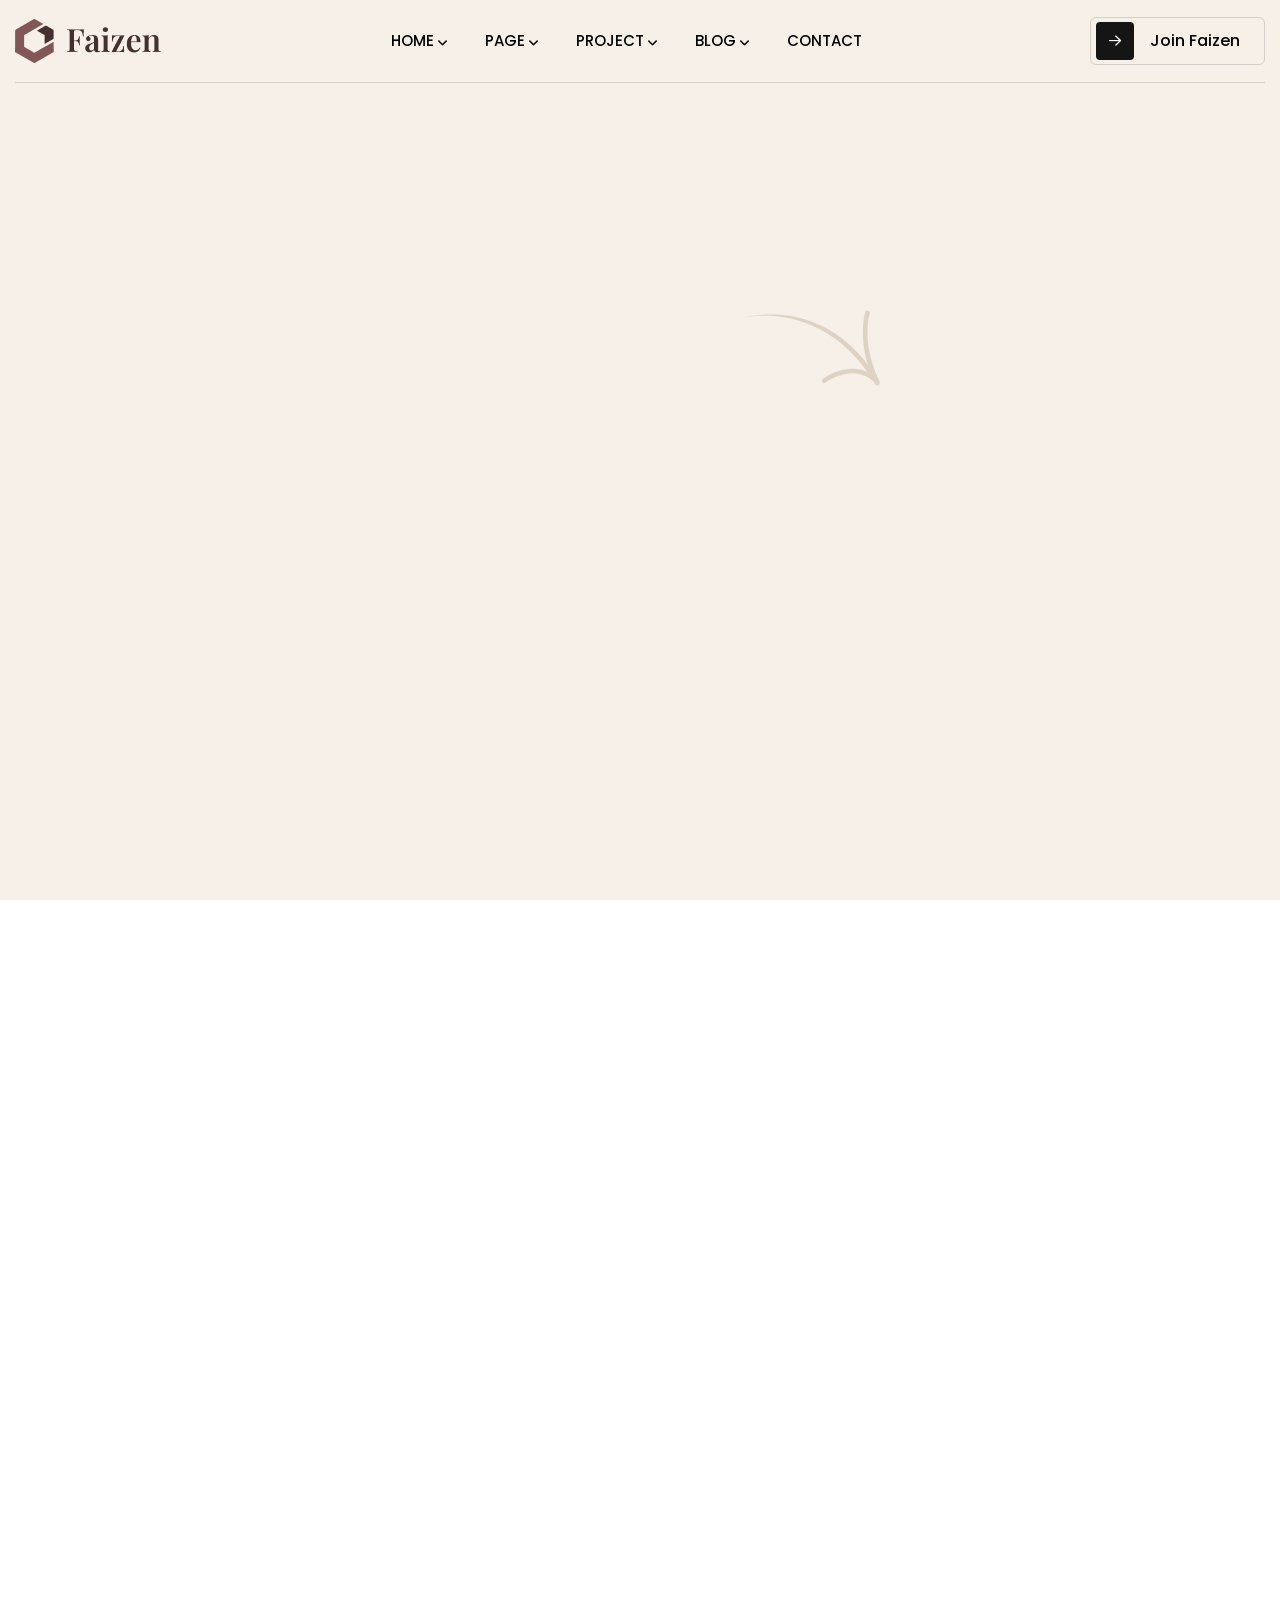
==== index.html @ df2a7b98 "test" ====
<!doctype html>
<html class="no-js" lang="zxx">

<head>
    <meta charset="utf-8">
    <meta http-equiv="x-ua-compatible" content="ie=edge">
    <title>Faizen - Digital Agency HTML Template.</title>
    <meta name="description" content="">
    <meta name="author" content="soukhinkhan">
    <meta name="viewport" content="width=device-width, initial-scale=1">
    <!-- Place favicon.ico in the root directory -->
    <link rel="shortcut icon" type="image/x-icon" href="assets/imgs/logo/favicon.png">
    <link rel="preconnect" href="https://fonts.googleapis.com">
    <link rel="preconnect" href="https://fonts.gstatic.com">
    <link href="https://fonts.googleapis.com/css2?family=Sofia&display=swap" rel="stylesheet">
    <!-- CSS here -->
    <link rel="stylesheet" href="assets/css/vendor/bootstrap.min.css">
    <link rel="stylesheet" href="assets/css/vendor/animate.min.css">
    <link rel="stylesheet" href="assets/css/vendor/odometer.min.css">
    <link rel="stylesheet" href="assets/css/plugins/swiper.min.css">
    <link rel="stylesheet" href="assets/css/vendor/magnific-popup.css">
    <link rel="stylesheet" href="assets/css/vendor/fontawesome-pro.css"> 
    <link rel="stylesheet" href="assets/css/vendor/spacing.css">
    <link rel="stylesheet" href="assets/css/vendor/custom-font.css">
    <link rel="stylesheet" href="assets/css/main.css">
</head>


<body>


<!-- preloader start -->
<div id="preloader">
    <div class="preloader-close">x</div>
    <div class="sk-three-bounce">
        <div class="sk-child sk-bounce1"></div>
        <div class="sk-child sk-bounce2"></div>
        <div class="sk-child sk-bounce3"></div>
    </div>
</div>
<!-- preloader start -->

<!-- Backtotop start -->
<div class="backtotop-wrap cursor-pointer">
    <svg class="backtotop-circle svg-content" width="100%" height="100%" viewBox="-1 -1 102 102">
        <path d="M50,1 a49,49 0 0,1 0,98 a49,49 0 0,1 0,-98" />
    </svg>
</div>
<!-- Backtotop end -->

<!-- Offcanvas area start -->
<div class="fix">
    <div class="offcanvas__area">
        <div class="offcanvas__wrapper">
            <div class="offcanvas__content">
                <div class="offcanvas__top d-flex justify-content-between align-items-center">
                    <div class="offcanvas__logo">
                        <a href="index.html">
                            <img src="assets/imgs/logo/logo-2.png" alt="logo not found">
                        </a>
                    </div>
                    <div class="offcanvas__close">
                        <button class="offcanvas-close-icon animation--flip">
                                <span class="offcanvas-m-lines">
                              <span class="offcanvas-m-line line--1"></span><span class="offcanvas-m-line line--2"></span><span class="offcanvas-m-line line--3"></span>
                                </span>
                        </button>
                    </div>
                </div>
                <div class="mobile-menu fix"></div>
                <div class="offcanvas__social">
                    <h3 class="offcanvas__title mb-20">Subscribe & Follow</h3>
                    <ul>
                        <li><a href="https://www.facebook.com/"><i class="fab fa-facebook-f"></i></a></li>
                        <li><a href="https://pinterest.com/"><i class="fa-brands fa-pinterest-p"></i></a></li>
                        <li><a href="https://youtube.com/"><i class="fab fa-youtube"></i></a></li>
                        <li><a href="https://linkedin.com/"><i class="fab fa-linkedin"></i></a></li>
                    </ul>
                </div>
            </div>
        </div>
    </div>
</div>
<div class="offcanvas__overlay"></div>
<div class="offcanvas__overlay-white"></div>
<!-- Offcanvas area start -->

<!-- Header area start -->
<header>
    <div id="header-sticky" class="header header-2">
        <div class="container">
            <div class="mega__menu-wrapper p-relative">
                <div class="header__main header2__main">
                    <div class="header__left">
                        <div class="header-1__logo">
                            <a href="index.html">
                                <div class="logo">
                                    <img src="assets/imgs/logo/logo.png" alt="logo not found">
                                </div>
                            </a>
                        </div>
                    </div>
                    <div class="header__middle header-2__middle">
                        <div class="mean__menu-wrapper d-none d-xl-block">
                            <div class="main-menu main-menu-2">
                                <nav id="mobile-menu">
                                    <ul>
                                        <li class="has-dropdown active">
                                            <a href="javascript:void(0)">Home</a>
                                            <ul class="submenu">
                                                <li class="active"><a href="index.html">Creative Agency</a></li>
                                                <li><a href="index-2.html">Branding</a></li>
                                            </ul>
                                        </li>
                                        <li class="has-dropdown">
                                            <a href="javascript:void(0)">Page</a>
                                            <ul class="submenu">
                                                <li><a href="about-us.html">About us</a></li>
                                                <li><a href="team.html">team</a></li>
                                                <li><a href="team-details.html">team-details</a></li>
                                                <li><a href="service.html">Service</a></li>
                                                <li><a href="service-details.html">Service Details</a></li>
                                                <li><a href="faq.html">faq</a></li>
                                                <li><a href="career.html">career</a></li>
                                                <li><a href="career-details.html">career details</a></li>
                                                <li><a href="404.html">404 Page</a></li>
                                            </ul>
                                        </li>
                                        <li class="has-dropdown">
                                            <a href="javascript:void(0)">project</a>
                                            <ul class="submenu">
                                                <li><a href="project.html">project</a></li>
                                                <li><a href="project-details.html">project details</a></li>
                                            </ul>
                                        </li>
                                        <li class="has-dropdown">
                                            <a href="javascript:void(0)">blog</a>
                                            <ul class="submenu">
                                                <li><a href="blog.html">blog grid</a></li>
                                                <li><a href="blog-list.html">blog list</a></li>
                                                <li><a href="blog-details.html">blog details</a></li>
                                            </ul>
                                        </li>
                                        <li>
                                            <a href="contact.html">Contact</a>
                                        </li>
                                    </ul>
                                </nav>
                            </div>
                        </div>
                    </div>
                    <div class="header__right header2__right">
                        <div class="header__action d-flex align-items-center">
                            <div class="header__btn-wrap d-none d-sm-inline-flex">
                                <a href="contact.html" class="title-btn rr-btn btn-transparent"><span><i class="fa-regular fa-arrow-right"></i></span>Join Faizen</a>
                            </div>
                            <div class="header__hamburger ml-20 d-xl-none">
                                <div class="sidebar__toggle">
                                    <button class="bar-icon">
                                        <span></span>
                                        <span></span>
                                        <span></span>
                                    </button>
                                </div>
                            </div>
                        </div>
                    </div>
                </div>
            </div>
        </div>
    </div>
</header>

<div id="popup-search-box">
    <div class="box-inner-wrap d-flex align-items-center">
        <form id="form" action="#" method="get" role="search">
            <input id="popup-search" type="text" name="s" placeholder="Type keywords here...">
        </form>
        <div class="search-close"><i class="fa-sharp fa-regular fa-xmark"></i></div>
    </div>
</div>
<!-- Header area end -->

<!-- Body main wrapper start -->
 <div id="smooth-wrapper">
    <div id="smooth-content">
        <main>
            
            <!-- Banner area start -->
            <section class="banner__area body-bg p-relative overflow-hidden z-1">
                <div class="banner__line-shape">
                    <div class="project-section__border__shape"></div>
                    <div class="project-section__border__shape"></div>
                    <div class="project-section__border__shape"></div>
                    <div class="project-section__border__shape"></div>
                </div>
                <div class="container custom-container">
                    <div class="row">
                        <div class="col-12">
                            <div class="banner__content">
                                <h1 class="rr-title-animation">Creative <span class="arrow"><img src="assets/imgs/shapes/hero-1-top-arrow.png" alt="arrow"> <br> </span> 
                                    <span class="video">
                                        <a class="video-popup">
                                            <video class="title-video" data-delay="1.9" data-offset="100" data-direction="right" loop="" muted="" autoplay="" playsinline="">
                                                <source src="assets/imgs/video/1115035_Broadcast_Man_1280x720.mp4" type="video/mp4">
                                            </video>
                                        </a>
                                    </span>
                                    <span class="solutions rr-title-animation">Solutions for</span> <span class="brand rr-title-animation">Modern Brands.</span></h1>
                            </div>
                        </div>
                    </div>
                </div>
            </section>

            <section class="experience__area experience-section body-bg">
                <div class="container">
                    <div class="row align-items-center experience__border">
                        <div class="col-xl-4 col-lg-4">
                            <div class="experience__big__text hero">
                                <h4>24+</h4>
                                <span class="_split_text">Experience</span>
                                <div class="experience__author">
                                    <div class="experience__author__thumb">
                                        <img src="assets/imgs/images/author-01.jpg" alt="image not found" class="image-1">
                                        <img src="assets/imgs/images/author-02.jpg" alt="image not found" class="image-2">
                                        <img src="assets/imgs/images/author-03.jpg" alt="image not found" class="image-3">
                                        <img src="assets/imgs/images/author-04.jpg" alt="image not found" class="image-4">
                                    </div>
                                    <div class="experience__author__text">
                                        <span class="rr_title_anim">Business-Focused Social
                                        Media Techniques.</span>
                                    </div>
                                </div>
                            </div>
                        </div>
                        <div class="col-xl-8 col-lg-8">
                            <div class="experience__wrapper">
                                <div class="experience__item">
                                    <h3 class="experience-title">{UI/UX Design}</h3>
                                    <div class="experience-thumb return">
                                        <img src="assets/imgs/images/experience-thumb-01.jpg" alt="image not found">
                                    </div>
                                </div>
                                <div class="experience__item">
                                    <h3 class="experience-title">{Branding}</h3>
                                    <div class="experience-thumb return">
                                        <img src="assets/imgs/images/experience-thumb-02.jpg" alt="image not found">
                                    </div>
                                </div>
                                <div class="experience__item">
                                    <h3 class="experience-title">{Development}</h3>
                                    <div class="experience-thumb return">
                                        <img src="assets/imgs/images/experience-thumb-03.jpg" alt="image not found">
                                    </div>
                                </div>
                            </div>
                        </div>
                    </div>
                </div>
            </section>

            <section class="heading-slide body-bg section-space-top-140 heading-section-pb-160">
                <div class="swiper heading-slide__active">
                    <div class="swiper-wrapper">
                        <div class="swiper-slide">
                            <h2 class="heading-slide__title">Brand Guideline <img src="assets/imgs/icon/heading-slide-icon.png" alt="icon"></h2>
                        </div>
                        <div class="swiper-slide">
                            <h2 class="heading-slide__title">Marketing Studio <img src="assets/imgs/icon/heading-slide-icon.png" alt="icon"></h2>
                        </div>
                    </div>
                </div>
            </section>

            <section class="about-section__area about-section section-space-bottom-160 body-bg overflow-hidden">
                <div class="container">
                    <div class="section__title-wrapper-4 hero">
                        <h2 class="section__title _split_text">
                            Connecting <br> <img src="assets/imgs/images/title-thumb-01.jpg" alt="image not found"> <span>Brands to</span> <br> <span class="section__subtitle">Their Customers.</span>
                        </h2>
                        <p class="section__title__dec rr_title_anim">Orci natoque penatibus magnis dis parturient <br> montes, nascetu mus ornare augue massa lacinia <br>
                        magna commodo Cras ultricies nulla a enim <br> laoreet egestas.</p>
                    </div>
                    <div class="row">
                        <div class="col-md-6">
                            
                            <div class="about-section__left">
                                <div class="clients__author img_anim_reveal">
                                    <div class="clients__author__thumb">
                                        <img src="assets/imgs/images/author-01.jpg" alt="image not found" class="image-1">
                                        <img src="assets/imgs/images/author-02.jpg" alt="image not found" class="image-2">
                                        <img src="assets/imgs/images/author-03.jpg" alt="image not found" class="image-3">
                                        <img src="assets/imgs/images/author-04.jpg" alt="image not found" class="image-4">
                                    </div>
                                    <div class="clients__author__text">
                                        <span>More Then 34K <br>
                                        Clients Reviews.</span>
                                    </div>
                                </div>
                                <div class="about-section__left__wrapper">
                                    <div class="about-section__thumb text-end img_anim_reveal">
                                        <img src="assets/imgs/images/about-thumb-02.jpg" alt="image not found">
                                    </div>
                                    <div class="about-section__thumb img_anim_reveal">
                                        <img class="image-2" src="assets/imgs/images/about-thumb-03.jpg" alt="image not found">
                                    </div>
                                </div>

                            </div>
                        </div>
                        <div class="col-md-6">
                            <div class="about-section__right">
                                <div class="about-section__right__wrapper p-relative">
                                    <div class="about-section__thumb img_anim_reveal-2">
                                        <img class="image-1" src="assets/imgs/images/about-thumb-01.jpg" alt="image not found">
                                    </div>
                                    <div class="about-section__right__content img_anim_reveal-2">
                                        <div class="about-section__right__icon">
                                            <img src="assets/imgs/icon/about-icon.png" alt="icon">
                                        </div>
                                        <p class="about-section__right__dec">Orci natoque penatibus magnis parturien montes nascetu ornare augue ex
                                        lacinia magna commodo.</p>
                                        <div class="about-section__right__count">
                                            <h4><span class="odometer" data-count="54">0</span>+</h4>
                                            <h5>Projects completed</h5>
                                        </div>
                                    </div>
                                </div>
                            </div>
                        </div>
                    </div>
                </div>
            </section>

            <div class="brand-section__area brand-section body-bg">
                <div class="container">
                    <div class="swiper sk-logo-slide__active">
                        <div class="swiper-wrapper">
                            <div class="swiper-slide">
                                <div class="brand-section__logo">
                                    <svg width="120" height="58" viewBox="0 0 120 58" fill="none" xmlns="http://www.w3.org/2000/svg">
                                        <g opacity="0.5">
                                        <g style="mix-blend-mode:multiply">
                                        <path d="M57.8691 28.9345C57.8691 44.9143 44.9143 57.8691 28.9345 57.8691C12.9548 57.8691 0 44.9143 0 28.9345C0 12.9548 12.9548 0 28.9345 0C44.9143 0 57.8691 12.9548 57.8691 28.9345Z" fill="#453030"/>
                                        </g>
                                        <g style="mix-blend-mode:multiply">
                                        <path d="M91.0656 28.9345C91.0656 44.9143 78.1108 57.8691 62.1311 57.8691C46.1513 57.8691 33.1965 44.9143 33.1965 28.9345C33.1965 12.9548 46.1513 0 62.1311 0C78.1108 0 91.0656 12.9548 91.0656 28.9345Z" fill="#453030"/>
                                        </g>
                                        <g style="mix-blend-mode:multiply">
                                        <path d="M120 28.9345C120 44.9143 107.045 57.8691 91.0655 57.8691C75.0858 57.8691 62.131 44.9143 62.131 28.9345C62.131 12.9548 75.0858 0 91.0655 0C107.045 0 120 12.9548 120 28.9345Z" fill="#453030"/>
                                        </g>
                                        </g>
                                    </svg>
                                </div>
                            </div>
                            <div class="swiper-slide">
                                <div class="brand-section__logo">
                                    <svg width="80" height="77" viewBox="0 0 80 77" fill="none" xmlns="http://www.w3.org/2000/svg">
                                        <g opacity="0.5">
                                        <path d="M69.5779 50.9662C69.5779 61.476 61.0535 70.0004 50.5437 70.0004C46.4497 70.0004 42.6675 68.7123 39.5662 66.5053C41.7568 64.9711 43.6602 62.9364 45.0878 60.4669L52.7178 47.1512C53.9157 45.0673 53.1937 42.4172 51.1262 41.2194C50.3304 40.76 49.8053 40.6041 48.7387 40.6041H35.1604C34.422 40.6041 33.7329 40.4236 33.134 40.1118C32.7483 39.8985 32.3956 39.636 32.092 39.3324C31.3126 38.553 30.8203 37.4618 30.8203 36.264C30.8203 33.8765 32.7648 31.9238 35.1604 31.9238H50.5437C53.3906 31.9238 56.0898 32.5556 58.5101 33.6878C65.0572 36.6906 69.5779 43.2951 69.5779 50.958V50.9662Z" fill="#453030" stroke="#F6F0E9" stroke-width="3.74" stroke-miterlimit="10"/>
                                        <path d="M19.08 67.4808C9.95674 62.2546 6.78985 50.629 12.016 41.5057C14.0507 37.9532 17.0453 35.3114 20.4994 33.7197C20.7373 36.3862 21.566 39.0444 23.0017 41.5057L30.7713 54.7476C31.9855 56.8233 34.6438 57.5125 36.7113 56.3064C37.5071 55.8388 37.9009 55.4614 38.426 54.5343C38.5573 54.3045 45.17 42.7446 45.17 42.7446C45.5392 42.1046 46.0397 41.5959 46.5976 41.2349C46.975 41.0052 47.377 40.8329 47.7954 40.7181C48.862 40.4309 50.0516 40.5458 51.0854 41.1365C53.1611 42.3261 53.8831 44.9762 52.6934 47.0519L45.0469 60.4086C43.6276 62.8863 41.7488 64.9128 39.5582 66.447C33.7003 70.6313 25.7256 71.2794 19.0718 67.4726L19.08 67.4808Z" fill="#453030" stroke="#F6F0E9" stroke-width="3.74" stroke-miterlimit="10"/>
                                        <path d="M30.1066 15.3179C39.2299 10.0917 50.8555 13.2504 56.0899 22.3737C58.1246 25.9262 58.8876 29.8479 58.5102 33.6301C56.0899 32.4897 53.3743 31.858 50.5274 31.8416H35.1769C32.7731 31.8416 30.8286 33.786 30.8204 36.1735C30.8204 37.0924 30.9435 37.6256 31.4768 38.5527C31.608 38.7825 38.229 50.3342 38.229 50.3342C38.5982 50.9742 38.7787 51.6634 38.8115 52.3361C38.8115 52.7792 38.7623 53.214 38.6474 53.6324C38.3602 54.699 37.6547 55.6671 36.6209 56.2578C34.5452 57.4475 31.887 56.7255 30.6973 54.6498L23.0509 41.3012C21.6315 38.8317 20.8357 36.1735 20.6141 33.507C19.966 26.3364 23.4529 19.1247 30.0984 15.3179H30.1066Z" fill="#453030" stroke="#F6F0E9" stroke-width="3.74" stroke-miterlimit="10"/>
                                        <path d="M43.9808 4.91443C43.9808 7.35394 42.0059 9.32886 39.5664 9.32886C37.1269 9.32886 35.152 7.35394 35.152 4.91443C35.152 2.47492 37.1269 0.5 39.5664 0.5C42.0059 0.5 43.9808 2.47492 43.9808 4.91443Z" fill="#453030" stroke="#F6F0E9"/>
                                        <path d="M2.70821 59.3313C4.81519 58.1162 7.5127 58.8378 8.73653 60.9463C9.95847 63.0516 9.2312 65.7494 7.12121 66.9741C5.01593 68.196 2.31813 67.4688 1.09345 65.3588C-0.128386 63.2537 0.598653 60.5562 2.70821 59.3313Z" fill="#453030" stroke="#F6F0E9"/>
                                        <path d="M71.9361 66.974C69.8202 65.7576 69.0915 63.0683 70.3072 60.9537C71.5237 58.8378 74.2129 58.1091 76.3275 59.3248C78.4434 60.5412 79.1722 63.2305 77.9564 65.3451C76.74 67.461 74.0508 68.1898 71.9361 66.974Z" fill="#453030" stroke="#F6F0E9"/>
                                        </g>
                                    </svg>                                        
                                </div>
                            </div>
                            <div class="swiper-slide">
                                <div class="brand-section__logo">
                                    <svg width="70" height="70" viewBox="0 0 70 70" fill="none" xmlns="http://www.w3.org/2000/svg">
                                        <g opacity="0.5">
                                        <path d="M12.457 35.0005C12.457 47.4498 22.5492 57.542 34.9985 57.542C46.6796 57.542 56.2841 48.6586 57.4246 37.279H47.0939C46.0215 42.9819 41.0056 47.3056 34.9985 47.3056C28.2127 47.3056 22.6934 41.7862 22.6934 35.0005C22.6934 28.2147 28.2127 22.698 34.9985 22.698C37.7857 22.698 40.3579 23.6314 42.4241 25.1967L48.6068 17.0318C44.8258 14.1633 40.1115 12.459 35.0011 12.459C22.5518 12.459 12.4597 22.5511 12.4597 35.0005H12.457Z" fill="#453030"/>
                                        <path d="M57.4248 32.7202H47.0941C46.7427 30.8533 45.964 29.1359 44.8706 27.6649L41.2155 30.3787C42.1778 31.6687 42.7468 33.2682 42.7468 34.9961C42.7468 39.27 39.27 42.7468 34.9961 42.7468C30.7222 42.7468 27.2454 39.2726 27.2454 34.9961C27.2454 30.7196 30.7222 27.2506 34.9961 27.2506C36.7502 27.2506 38.3706 27.838 39.6711 28.8238L34.9961 34.9987L56.5255 13.4693L59.7505 10.2442C53.3082 3.80455 44.4668 0 34.9987 0C15.7006 0 0 15.7006 0 34.9987C0 54.2967 15.7006 70 34.9987 70C54.2967 70 68.7467 55.5186 69.9266 37.2772H69.9974V32.7202H57.4248ZM34.9987 65.4429C18.2125 65.4429 4.55707 51.7875 4.55707 34.9987C4.55707 18.2099 18.2125 4.55707 34.9987 4.55707C41.7818 4.55707 48.1953 6.80413 53.379 10.7293L48.607 17.0326L42.4242 25.1976C40.3581 23.6296 37.7859 22.6988 34.9987 22.6988C28.2129 22.6988 22.6936 28.2182 22.6936 35.0013C22.6936 41.7845 28.2129 47.3064 34.9987 47.3064C41.0057 47.3064 46.0217 42.9801 47.0941 37.2798H65.359C64.1896 53.0067 51.0192 65.4456 34.9987 65.4456V65.4429Z" fill="#453030"/>
                                        <path d="M57.4771 18.3018L44.873 27.6676C45.9664 29.1359 46.7452 30.8534 47.0965 32.7229H57.4273C57.0838 29.3116 55.9799 26.1232 54.2861 23.3334L57.4771 18.3044V18.3018Z" fill="#453030"/>
                                        </g>
                                    </svg>                                                                               
                                </div>
                            </div>
                            <div class="swiper-slide">
                                <div class="brand-section__logo">
                                    <svg width="73" height="80" viewBox="0 0 73 80" fill="none" xmlns="http://www.w3.org/2000/svg">
                                        <g opacity="0.5">
                                        <path d="M36.2006 5.08704C37.4722 5.08704 38.503 3.94827 38.503 2.54352C38.503 1.13877 37.4722 0 36.2006 0C34.929 0 33.8982 1.13877 33.8982 2.54352C33.8982 3.94827 34.929 5.08704 36.2006 5.08704Z" fill="#453030"/>
                                        <path d="M38.1997 35.174C38.1997 35.174 38.1686 23.7398 38.1997 19.1973C38.2231 15.9615 38.3631 7.1875 45.667 7.1875C51.3607 7.1875 52.0374 11.0922 52.0374 12.6946C52.0374 14.6314 51.0807 18.0772 45.9003 19.0028C39.561 20.1307 39.1565 25.9411 38.192 35.174H38.1997Z" fill="#453030"/>
                                        <path d="M34.1861 35.174C34.1861 35.174 34.2172 23.7398 34.1861 19.1973C34.1627 15.9615 34.0227 7.1875 26.7189 7.1875C21.0251 7.1875 20.3484 11.0922 20.3484 12.6946C20.3484 14.6314 21.3051 18.0772 26.4855 19.0028C32.8249 20.1307 33.2293 25.9411 34.1939 35.174H34.1861Z" fill="#453030"/>
                                        <path d="M36.185 80.0004C37.4565 80.0004 38.4873 78.8616 38.4873 77.4569C38.4873 76.0521 37.4565 74.9133 36.185 74.9133C34.9134 74.9133 33.8826 76.0521 33.8826 77.4569C33.8826 78.8616 34.9134 80.0004 36.185 80.0004Z" fill="#453030"/>
                                        <path d="M34.1862 44.8274C34.1862 44.8274 34.2173 56.2616 34.1862 60.8041C34.1629 64.0399 34.0228 72.8139 26.719 72.8139C21.0252 72.8139 20.3485 68.9092 20.3485 67.3068C20.3485 65.37 21.3052 61.9242 26.4856 60.9986C32.825 59.8707 33.2295 54.0603 34.194 44.8274H34.1862Z" fill="#453030"/>
                                        <path d="M38.1997 44.8274C38.1997 44.8274 38.1686 56.2616 38.1997 60.8041C38.2231 64.0399 38.3631 72.8139 45.667 72.8139C51.3607 72.8139 52.0374 68.9092 52.0374 67.3068C52.0374 65.37 51.0807 61.9242 45.9003 60.9986C39.561 59.8707 39.1565 54.0603 38.192 44.8274H38.1997Z" fill="#453030"/>
                                        <path d="M2.30239 37.4456C3.57026 37.4456 4.60478 38.5812 4.60478 39.9891C4.60478 41.397 3.57804 42.5326 2.30239 42.5326C1.02674 42.5326 0 41.397 0 39.9891C0 38.5812 1.02674 37.4456 2.30239 37.4456Z" fill="#453030"/>
                                        <path d="M31.8291 37.7795C31.8291 37.7795 21.4839 37.8184 17.377 37.7795C14.4445 37.7562 6.51062 37.6006 6.51062 29.5267C6.51062 23.234 10.042 22.4873 11.4888 22.4873C13.2389 22.4873 16.3658 23.5374 17.1981 29.27C18.217 36.2705 23.4752 36.7217 31.8291 37.7873V37.7795Z" fill="#453030"/>
                                        <path d="M31.8291 42.2136C31.8291 42.2136 21.4839 42.1747 17.377 42.2136C14.4445 42.2369 6.51062 42.3925 6.51062 50.4664C6.51062 56.7591 10.042 57.5058 11.4888 57.5058C13.2389 57.5058 16.3658 56.4557 17.1981 50.7231C18.217 43.7226 23.4752 43.2714 31.8291 42.2058V42.2136Z" fill="#453030"/>
                                        <path d="M70.0832 42.548C68.8153 42.548 67.7808 41.4123 67.7808 40.0045C67.7808 38.5966 68.8075 37.4609 70.0832 37.4609C71.3588 37.4609 72.3855 38.5966 72.3855 40.0045C72.3855 41.4123 71.3588 42.548 70.0832 42.548Z" fill="#453030"/>
                                        <path d="M40.564 42.2136C40.564 42.2136 50.9092 42.1747 55.0161 42.2136C57.9486 42.2369 65.8825 42.3925 65.8825 50.4664C65.8825 56.7591 62.3511 57.5058 60.9044 57.5058C59.1542 57.5058 56.0273 56.4557 55.195 50.7231C54.1761 43.7226 48.9179 43.2714 40.564 42.2058V42.2136Z" fill="#453030"/>
                                        <path d="M40.564 37.7795C40.564 37.7795 50.9092 37.8184 55.0161 37.7795C57.9486 37.7562 65.8825 37.6006 65.8825 29.5267C65.8825 23.234 62.3511 22.4873 60.9044 22.4873C59.1542 22.4873 56.0273 23.5374 55.195 29.27C54.1761 36.2705 48.9179 36.7217 40.564 37.7873V37.7795Z" fill="#453030"/>
                                        </g>
                                    </svg>                                         
                                </div>
                            </div>
                            <div class="swiper-slide">
                                <div class="brand-section__logo">
                                    <svg width="87" height="60" viewBox="0 0 87 60" fill="none" xmlns="http://www.w3.org/2000/svg">
                                        <g opacity="0.5">
                                        <path d="M42.5712 4.45948C45.188 4.45948 47.3071 6.57866 47.3071 9.19538C47.3071 11.8121 45.188 13.9313 42.5712 13.9313C39.9545 13.9313 37.8353 11.8121 37.8353 9.19538C37.8353 6.57866 39.9545 4.45948 42.5712 4.45948ZM42.5712 0C37.5036 0 33.3759 4.12779 33.3759 9.19538C33.3759 14.263 37.5 18.3908 42.5712 18.3908C47.6425 18.3908 51.7666 14.2667 51.7666 9.19538C51.7666 4.1241 47.6425 0 42.5712 0Z" fill="#453030"/>
                                        <path d="M22.6509 11.4183C21.7811 13.0547 19.9752 14.1198 17.9519 13.906C15.6595 13.6628 13.8462 11.7242 13.7393 9.42073C13.614 6.7045 15.7811 4.46002 18.4678 4.46002C19.8831 4.46002 21.1546 5.08287 22.0207 6.06691C22.6177 6.74504 23.5539 7.00303 24.3978 6.68239C24.4715 6.65291 24.5453 6.62711 24.6153 6.59762C25.9642 6.08165 26.4249 4.37894 25.4961 3.27697C23.5944 1.01774 20.6239 -0.31273 17.3732 0.0631931C13.1717 0.553368 9.79579 3.94405 9.32773 8.14923C8.71225 13.6812 13.0501 18.3876 18.4641 18.3876C21.9801 18.3876 25.0428 16.4011 26.587 13.4932C27.3536 12.0485 26.2664 10.3089 24.6337 10.2979C24.619 10.2979 24.6005 10.2979 24.5858 10.2979C23.786 10.2905 23.0268 10.7107 22.6472 11.4183H22.6509Z" fill="#453030"/>
                                        <path d="M35.7278 33.3344L35.9522 33.5589C39.2095 37.0369 39.4243 42.3444 36.5974 46.0601L36.597 46.0607C36.3302 46.412 36.0476 46.7405 35.7354 47.0493L35.7317 47.0531L26.6468 56.1379C24.9048 57.8799 22.6224 58.8742 20.1755 58.9711L20.1569 58.9719L20.1384 58.9733C20.0392 58.9809 19.9374 58.9814 19.7839 58.9814C17.1922 58.9814 14.76 57.977 12.9246 56.1416L9.32754 52.5445L9.32731 52.5443L3.83612 47.0568C0.0546282 43.2753 0.0546283 37.116 3.83612 33.3345L12.9246 24.2461C14.7565 22.4142 17.1925 21.4062 19.7839 21.4062C22.3755 21.4062 24.8078 22.4107 26.6432 24.2461L35.7278 33.3344ZM31.1385 42.4673L32.8456 40.7602H32.021C32.2002 39.7627 31.9038 38.6974 31.1304 37.927C31.1301 37.9267 31.1297 37.9264 31.1294 37.9261L22.0464 28.8394L22.0433 28.8362C21.4172 28.2155 20.5986 27.8977 19.7765 27.8977C18.9569 27.8977 18.1321 28.2139 17.5067 28.8392L8.41825 37.9277C7.16448 39.1815 7.16664 41.214 8.41674 42.4695L8.41825 42.471L12.4318 46.4845L12.432 46.4847L17.5067 51.5558C17.5068 51.5559 17.5069 51.5559 17.507 51.556C17.8028 51.8517 18.1449 52.0761 18.5055 52.2306C18.9061 52.406 19.3398 52.4973 19.7728 52.4973H19.7802C19.8173 52.4973 19.8495 52.4959 19.8735 52.4945C19.8944 52.4933 19.9144 52.4918 19.9252 52.491L19.9277 52.4908C19.9329 52.4904 19.9367 52.4901 19.9394 52.49H19.9775L20.0271 52.485C20.0538 52.4823 20.0765 52.4793 20.0907 52.4774L20.0941 52.4769C20.1922 52.4709 20.3193 52.4575 20.4643 52.4181C20.4738 52.4161 20.4894 52.4128 20.5067 52.4086C20.5168 52.4062 20.5298 52.403 20.545 52.3989C20.56 52.396 20.5915 52.3899 20.6328 52.3794H20.7574L20.9068 52.2898L20.9242 52.2811C20.9593 52.2684 21.0276 52.2423 21.1001 52.2062C21.1333 52.1911 21.1819 52.1685 21.2347 52.1409C21.2436 52.1367 21.2565 52.1306 21.2704 52.1236C21.2921 52.1128 21.3287 52.094 21.3731 52.0662C21.4312 52.0346 21.4873 52.0006 21.5415 51.9648C21.7171 51.8507 21.8931 51.7127 22.0537 51.5521L31.1385 42.4673Z" fill="#453030" stroke="#F6F0E9" stroke-width="2"/>
                                        <path d="M35.7279 47.0542L35.7241 47.0579L26.6393 56.1427C24.8973 57.8847 22.6149 58.879 20.168 58.976L20.168 58.9759L20.1564 58.9765C20.0294 58.983 19.9065 58.9862 19.7764 58.9862C17.1815 58.9862 14.7491 57.9785 12.9171 56.1464L9.8439 53.0732C10.8063 51.2953 11.9625 49.3733 13.2951 47.3448L17.5066 51.5532C17.5067 51.5533 17.5068 51.5534 17.5069 51.5535C17.7955 51.8421 18.1371 52.0748 18.511 52.2306C18.91 52.4044 19.3417 52.4948 19.7727 52.4948H19.78C19.7827 52.4948 19.7857 52.4948 19.7891 52.4948C19.827 52.4949 19.9128 52.4952 20.0125 52.4845C20.0586 52.4814 20.0942 52.4766 20.1116 52.4743L20.1306 52.4716L20.1373 52.4707L20.1675 52.4677L20.2045 52.4611C20.2725 52.4491 20.3095 52.4428 20.339 52.4392L20.4155 52.4296L20.4658 52.4152C20.4712 52.4141 20.4784 52.4125 20.4867 52.4107C20.5363 52.4016 20.575 52.391 20.5998 52.3837C20.6011 52.3833 20.6024 52.3829 20.6038 52.3825C20.6342 52.3748 20.6628 52.3669 20.6862 52.3601C20.6921 52.3587 20.6981 52.3572 20.7039 52.3557C20.7577 52.342 20.8031 52.3258 20.8379 52.3117L20.8971 52.292L20.9259 52.2776C20.9311 52.2755 20.9368 52.2731 20.943 52.2705C20.9467 52.269 20.9525 52.2668 20.9593 52.2642C20.9651 52.262 20.9717 52.2594 20.9783 52.2568C21.0048 52.2463 21.042 52.2311 21.0852 52.2105L21.0914 52.2078C21.1002 52.2041 21.119 52.196 21.1392 52.1868C21.1679 52.1737 21.2074 52.155 21.2529 52.1296C21.2584 52.127 21.2642 52.1241 21.2703 52.1211C21.2919 52.1103 21.3285 52.0915 21.3729 52.0637C21.431 52.0321 21.4872 51.9981 21.5414 51.9622C21.7256 51.8424 21.892 51.7059 22.0414 51.5614L22.0475 51.5556L22.0535 51.5496L31.0534 42.5496L32.001 42.696L36.0388 46.7307C35.9385 46.8405 35.8349 46.9483 35.7279 47.0542Z" fill="#453030" stroke="#F6F0E9" stroke-width="2"/>
                                        <path d="M59.0762 33.3347L59.1264 33.3848L59.1397 33.3948C62.8722 37.1803 62.8559 43.3027 59.0908 47.0678L50.0023 56.1563L50.0017 56.157C48.17 57.992 45.7343 58.9998 43.143 58.9998C40.5525 58.9998 38.1203 57.9926 36.2843 56.1569C36.2841 56.1567 36.284 56.1565 36.2838 56.1563L33.9919 53.8608L33.9914 53.8602L27.199 47.0678C26.8824 46.7513 26.5935 46.422 26.3373 46.0803L26.3373 46.0803L26.3321 46.0735C25.0502 44.3943 24.3555 42.3557 24.3555 40.2049C24.3555 38.4461 24.82 36.762 25.6887 35.2881C25.7529 35.3518 25.8202 35.4186 25.8904 35.4884C26.5476 36.1419 27.4606 37.0559 28.4837 38.0973L28.4836 38.0973L28.4899 38.1036C28.4987 38.1124 28.5097 38.1238 28.5316 38.1468L28.533 38.1483C28.5518 38.1679 28.579 38.1964 28.6079 38.2252L28.609 38.2264L29.7319 39.3456C29.7321 39.3458 29.7323 39.346 29.7324 39.3461C29.7726 39.3863 29.8153 39.4367 29.8523 39.4882L29.8927 39.5443L29.9405 39.5944C30.0485 39.7075 30.1567 39.8205 30.2649 39.9335C30.4635 40.141 30.6621 40.3485 30.8593 40.5565C30.9339 41.2597 31.2445 41.9374 31.7745 42.4717L31.7777 42.4749L36.6902 47.3838L36.6905 47.384L40.8622 51.5558C41.4876 52.1811 42.3124 52.4973 43.132 52.4973C43.9498 52.4973 44.7789 52.1823 45.4054 51.5558L54.4902 42.471C55.7469 41.2143 55.7469 39.1844 54.4902 37.9277L45.4054 28.8429C44.7789 28.2164 43.9498 27.9014 43.132 27.9014C42.3125 27.9014 41.4878 28.2175 40.8625 28.8426C40.8624 28.8427 40.8623 28.8428 40.8622 28.8429L37.4587 32.2435C37.3571 32.1339 37.2525 32.0255 37.1444 31.9185C37.1437 31.9179 37.1431 31.9172 37.1424 31.9166L32.8738 27.648L36.2693 24.2494L36.2697 24.2491C38.1014 22.4141 40.537 21.4062 43.1283 21.4062C45.7191 21.4062 48.1515 22.4137 49.9876 24.2497L49.9877 24.2499L59.0762 33.3347Z" fill="#453030" stroke="#F6F0E9" stroke-width="2"/>
                                        <path d="M49.7912 45.9717C47.5077 42.875 47.2936 38.715 49.1547 35.4219C49.3845 35.6516 49.654 35.9222 49.9543 36.2255L49.9577 36.2289L50.3564 36.6276L50.3594 36.6306L50.7839 37.0588L50.7875 37.0624L53.0757 39.3468C53.1376 39.4088 53.167 39.4482 53.18 39.4693L53.2377 39.5621L53.314 39.6403L53.3439 39.671C53.7069 40.043 54.0749 40.4201 54.4394 40.8016C54.5543 41.4163 54.8537 42.0013 55.3205 42.4726L55.3238 42.4758L60.1187 47.2707L60.1217 47.2737L60.2644 47.4152V47.4204L60.5576 47.7133L64.4086 51.5607C65.0346 52.1866 65.8634 52.5022 66.6784 52.5022C67.4959 52.5022 68.3185 52.185 68.9452 51.5637L68.9482 51.5607L78.033 42.4758L78.0345 42.4743C79.2854 41.2181 79.2854 39.1904 78.0345 37.9341L78.033 37.9326L68.9482 28.8478C68.3182 28.2179 67.4967 27.9063 66.6784 27.9063C65.8634 27.9063 65.0363 28.2157 64.4073 28.8491C64.4068 28.8497 64.4062 28.8502 64.4056 28.8508L60.9039 32.3526C60.7711 32.2059 60.6342 32.0622 60.4936 31.9215L56.3214 27.7493L59.8188 24.2549L59.8191 24.2546C61.6518 22.422 64.0844 21.4111 66.6784 21.4111C67.8841 21.4111 69.052 21.6287 70.1407 22.0482L70.1456 22.0501C71.4008 22.5262 72.5527 23.2696 73.5377 24.2546L73.5378 24.2548L82.6219 33.3352L82.6226 33.3359L82.6256 33.3389L82.6259 33.3391C86.4079 37.1245 86.4075 43.2803 82.6262 47.0617L82.626 47.0618L73.5414 56.1502C71.7088 57.9827 69.2726 58.9936 66.6821 58.9936C64.0913 58.9936 61.6588 57.9862 59.8228 56.1502L57.6594 53.9868L55.6176 51.945L50.738 47.0653L50.7346 47.0619C50.3907 46.7214 50.0772 46.3551 49.7912 45.9717Z" fill="#453030" stroke="#F6F0E9" stroke-width="2"/>
                                        <path d="M59.4653 23.8963L59.4655 23.8962C61.3952 21.9665 63.9548 20.9062 66.6783 20.9062C67.9089 20.9062 69.1073 21.1221 70.2226 21.5395C71.1024 22.4345 71.2878 23.2455 71.1615 23.956C71.0245 24.7263 70.5029 25.4825 69.7963 26.1719C69.0973 26.8538 68.266 27.4232 67.6006 27.8251C67.2696 28.025 66.9836 28.1811 66.7812 28.2868C66.6825 28.3383 66.604 28.3778 66.55 28.4044C65.8997 28.4347 65.2584 28.6963 64.7613 29.1973C64.761 29.1975 64.7608 29.1978 64.7606 29.198L60.8752 33.0834C60.6464 32.8046 60.4017 32.532 60.1399 32.2702L55.614 27.7443L59.4653 23.8963Z" fill="#453030" stroke="#F6F0E9"/>
                                        <path d="M62.4917 6.97301C63.3614 5.33664 65.1673 4.27152 67.1907 4.48528C69.4831 4.72853 71.2964 6.66711 71.4032 8.97056C71.5286 11.6868 69.3615 13.9313 66.6747 13.9313C65.2595 13.9313 63.988 13.3084 63.1219 12.3244C62.5248 11.6462 61.5887 11.3883 60.7447 11.7089C60.671 11.7384 60.5973 11.7642 60.5273 11.7937C59.1784 12.3096 58.7177 14.0124 59.6464 15.1143C61.5518 17.3736 64.5187 18.704 67.7693 18.3281C71.9708 17.8379 75.3468 14.4472 75.8148 10.2421C76.4266 4.70641 72.0924 0 66.6747 0C63.1587 0 60.0961 1.9865 58.5518 4.89437C57.7852 6.3391 58.8725 8.07867 60.5052 8.08972C60.5199 8.08972 60.5383 8.08972 60.5531 8.08972C61.3528 8.09709 62.112 7.67694 62.4917 6.96932V6.97301Z" fill="#453030"/>
                                        </g>
                                    </svg>                                                                              
                                </div>
                            </div>
                            <div class="swiper-slide">
                                <div class="brand-section__logo">
                                    <svg width="69" height="70" viewBox="0 0 69 70" fill="none" xmlns="http://www.w3.org/2000/svg">
                                        <g opacity="0.5">
                                        <path d="M34.4283 69.9925C15.4464 69.9925 0 54.2964 0 35.0004C0 33.2448 1.40935 31.8193 3.13277 31.8193C4.8562 31.8193 6.26555 33.2448 6.26555 35.0004C6.26555 41.1049 8.35943 46.8953 12.2009 51.5099C12.7646 49.0858 14.9149 47.2738 17.4678 47.2738C20.4556 47.2738 22.8797 49.7382 22.8797 52.7743C22.8797 54.9487 21.6395 56.8332 19.8275 57.7271C23.4032 59.6197 27.3816 60.6103 31.4566 60.6103C33.2847 60.6103 35.0887 60.4089 36.8121 60.0224L36.9087 59.9982H36.9329C37.2148 59.9418 37.5128 59.9096 37.8268 59.9096C40.5167 59.9096 42.6991 62.1323 42.6991 64.8625C42.6991 67.1496 41.1046 69.1791 38.914 69.6864L38.8899 69.7025L38.7932 69.7187L38.1248 69.7992C36.9168 69.9361 35.6766 70.0005 34.4283 70.0005V69.9925Z" fill="#453030" style="mix-blend-mode:multiply"/>
                                        <path d="M34.4282 69.9916C32.7048 69.9916 31.2954 68.5661 31.2954 66.8105C31.2954 65.0548 32.7048 63.6294 34.4282 63.6294C40.436 63.6294 46.1298 61.5033 50.6719 57.5974C48.2881 57.0256 46.5002 54.8431 46.5002 52.2419C46.5002 49.2058 48.9243 46.7414 51.9121 46.7414C54.0543 46.7414 55.9066 47.9977 56.7844 49.842C58.6448 46.2099 59.6192 42.159 59.6192 38.0196C59.6192 36.1592 59.4259 34.3231 59.0394 32.5755L59.0152 32.4708V32.4466C58.9588 32.1567 58.9266 31.8587 58.9266 31.5366C58.9266 28.8065 61.1091 26.5837 63.7989 26.5837C66.0539 26.5837 68.0431 28.2025 68.5424 30.4333L68.5585 30.4574L68.5746 30.5621L68.6471 31.2386C68.7759 32.4708 68.8484 33.7352 68.8484 34.9995C68.8484 54.2955 53.402 69.9996 34.4201 69.9996L34.4282 69.9916Z" fill="#453030" style="mix-blend-mode:multiply"/>
                                        <path d="M65.7241 38.1812C63.9926 38.1812 62.5913 36.7557 62.5913 35.0001C62.5913 28.8956 60.4974 23.1052 56.6559 18.4906C56.0922 20.9147 53.942 22.7267 51.389 22.7267C48.4012 22.7267 45.9771 20.2624 45.9771 17.2262C45.9771 15.0518 47.2174 13.1673 49.0294 12.2734C45.4537 10.3808 41.4753 9.39027 37.4003 9.39027C35.5721 9.39027 33.7682 9.5916 32.0447 9.97817L31.9401 10.0023H31.9159C31.634 10.0587 31.336 10.0909 31.022 10.0909C28.3321 10.0909 26.1497 7.86818 26.1497 5.13807C26.1497 2.8509 27.7442 0.821447 29.9428 0.314083L29.967 0.297976L30.0636 0.281869L30.732 0.201335C31.9401 0.0724806 33.1883 0 34.4286 0C53.4104 0 68.8569 15.7041 68.8569 35.0001C68.8569 36.7557 67.4475 38.1812 65.7241 38.1812Z" fill="#453030" style="mix-blend-mode:multiply"/>
                                        <path d="M5.04948 43.4159C2.79453 43.4159 0.80534 41.7972 0.306029 39.5664L0.289923 39.5422L0.273816 39.4375L0.201335 38.761C0.0644272 37.5289 0 36.2645 0 35.0001C0 15.6961 15.4464 0 34.4283 0C36.1598 0 37.5611 1.42545 37.5611 3.18109C37.5611 4.93674 36.1517 6.36219 34.4283 6.36219C28.4205 6.36219 22.7267 8.48829 18.1846 12.3942C20.5684 12.966 22.3562 15.1485 22.3562 17.7497C22.3562 20.7858 19.9322 23.2502 16.9444 23.2502C14.8022 23.2502 12.9499 21.9938 12.0721 20.1496C10.2117 23.7817 9.23725 27.8245 9.23725 31.972C9.23725 33.8323 9.43054 35.6605 9.8171 37.4161L9.84126 37.5128V37.545C9.89763 37.8349 9.92985 38.1329 9.92985 38.455C9.92985 41.1851 7.74737 43.4078 5.05754 43.4078L5.04948 43.4159Z" fill="#453030" style="mix-blend-mode:multiply"/>
                                        <path d="M5.62128 54.1434C2.06972 48.6348 0 42.0552 0 35.0004C0 33.2448 1.40935 31.8193 3.13277 31.8193C4.8562 31.8193 6.26555 33.2448 6.26555 35.0004C6.26555 41.1049 8.35943 46.8953 12.2009 51.5099" fill="#453030" style="mix-blend-mode:multiply"/>
                                        </g>
                                    </svg>
                                </div>
                            </div>
                        </div>
                    </div>
                </div>
            </div>

            <section class="project-section__area tp-btn-trigger-2 project-section body-bg section-space-bottom-160 section-space-top-110">
                <div class="container">
                    <div class="section__title-wrapper-2 text-center">
                        <h2 class="section__title-wrapper-2-title">Have a look at <br> <span>our project.</span></h2>
                    </div>
                    <div class="project-section__shape__wrap">
                        <div class="project-section__border__shape"></div>
                        <div class="project-section__border__shape"></div>
                        <div class="project-section__border__shape"></div>
                        <div class="project-section__border__shape"></div>
                    </div>
                    <div class="row">
                        <div class="col-md-6">
                            <div class="project-section__item margin-bottom margin-right">
                                <div class="project-section__title__wrap hero">
                                    <span class="project-section__number">01</span>
                                    <h3 class="project-section__title _split_text"><a href="project-details.html">Design <br>
                                    & Creation</a></h3>
                                </div>
                                <div class="project-section__thumb">
                                    <img src="assets/imgs/images/projects-01.jpg" alt="image not found">
                                </div>
                                <div class="project-section__btn">
                                    <a href="project-details.html" class="title-btn rr-btn"><span><i
                                        class="fa-regular fa-arrow-right"></i></span>More Details</a>
                                </div>
                            </div>
                            <div class="project-section__item margin-bottom margin-right">
                                <div class="project-section__title__wrap hero">
                                    <span class="project-section__number">03</span>
                                    <h3 class="project-section__title _split_text"><a href="project-details.html">Content <br>
                                    Creation</a></h3>
                                </div>
                                <div class="project-section__thumb">
                                    <img src="assets/imgs/images/projects-03.jpg" alt="image not found">
                                </div>
                                <div class="project-section__btn">
                                    <a href="project-details.html" class="title-btn rr-btn"><span><i
                                                class="fa-regular fa-arrow-right"></i></span>More Details</a>
                                </div>
                            </div>
                            <div class="project-section__item margin-right">
                                <div class="project-section__title__wrap hero">
                                    <span class="project-section__number">05</span>
                                    <h3 class="project-section__title _split_text"><a href="project-details.html">Digital <br>
                                    Publishing</a></h3>
                                </div>
                                <div class="project-section__thumb">
                                    <img src="assets/imgs/images/projects-05.jpg" alt="image not found">
                                </div>
                                <div class="project-section__btn">
                                    <a href="project-details.html" class="title-btn rr-btn"><span><i
                                                class="fa-regular fa-arrow-right"></i></span>More Details</a>
                                </div>
                            </div>
                        </div>
                        <div class="col-md-6">
                            <div class="project-section__item margin-top margin-left">
                                <div class="project-section__title__wrap hero">
                                    <span class="project-section__number">02</span>
                                    <h3 class="project-section__title _split_text"><a href="project-details.html">SEO & <br>
                                    Marketing</a></h3>
                                </div>
                                <div class="project-section__thumb">
                                    <img src="assets/imgs/images/projects-02.jpg" alt="image not found">
                                </div>
                                <div class="project-section__btn">
                                    <a href="project-details.html" class="title-btn rr-btn"><span><i
                                                class="fa-regular fa-arrow-right"></i></span>More Details</a>
                                </div>
                            </div>
                            <div class="project-section__item margin-top margin-left">
                                <div class="project-section__title__wrap hero">
                                    <span class="project-section__number">04</span>
                                    <h3 class="project-section__title _split_text"><a href="project-details.html">Tactics <br>
                                    & Planning</a></h3>
                                </div>
                                <div class="project-section__thumb">
                                    <img src="assets/imgs/images/projects-04.jpg" alt="image not found">
                                </div>
                                <div class="project-section__btn">
                                    <a href="project-details.html" class="title-btn rr-btn"><span><i
                                                class="fa-regular fa-arrow-right"></i></span>More Details</a>
                                </div>
                            </div>
                            <div class="project-section__content margin-top margin-left">
                                <p class="project-section__dec rr_title_anim">Orci natoque penatibus magnis dis parturient <br> montes, nascetu mus ornare augue massa lacinia <br>
                                magna commodo Cras ultricies nulla a enim <br> laoreet egestas.</p>
                                <div class="tp-portfolio-more tp-hover-btn-wrapper tp-btn-bounce-2">
                                    <a href="project.html"
                                        class="tp-hover-btn tp-hover-btn-item tp-btn-circle-2 d-flex align-items-center justify-content-center flex-column">
                                        <span class="tp-btn-circle-text-2">
                                            See <svg width="18" height="18" viewBox="0 0 18 18" fill="none" xmlns="http://www.w3.org/2000/svg">
                                                <path d="M4.24268 13.3843L13.0108 4.61615" stroke="white" stroke-width="1.5" stroke-linecap="round"
                                                    stroke-linejoin="round" />
                                                <path d="M4.52539 4.61621H13.0107V13.1015" stroke="white" stroke-width="1.5" stroke-linecap="round"
                                                    stroke-linejoin="round" />
                                            </svg>
                                            <br> all projects
                                        </span>
                                        <i class="tp-btn-circle-dot"></i>
                                    </a>
                                </div>
                            </div>
                        </div>
                    </div>
                </div>
            </section>

            <div class="portfolio__big mb-30 body-bg overflow-hidden section-space-bottom">
                <div class="portfolio__big-inner overflow-hidden p-relative">
                    <img src="assets/imgs/video/home-1-video-animation.png" alt="img not found">
                    <div class="portfolio__big-inner-box"> 
                        <a class="portfolio__big-inner-box-item" href="project-details.html">creative</a>
                        <a class="portfolio__big-inner-box-item" href="project-details.html">branding</a>
                    </div>

                    <div class="tp-portfolio-area p-relative z-index-1 overflow-hidden">
                        <div class="tp-portfolio-top-text tp-portfolio-bg-text d-flex align-items-center">
                            <p>Brand Guideline</p>
                            <div class="tp-portfolio-top-text-border">
                                <a class="tp-portfolio-top-text-border-icon" href="service-details.html"><i class="fa-regular fa-arrow-right"></i></a>
                            </div>
                            <p>Marketing Studio</p>
                        </div>
                    </div>
                </div>
            </div>

            <!-- service-1-area start  -->
            <section class="service1__area tp-btn-trigger-2 fade-wrapper body-bg section-space-top-140 section-space-bottom-140">
                <div class="container"> 
                    <div class="section-2__title-wrapper hero">
                        <h2 class="section-2__title-wrapper-title _split_text">Discover our <br> <span>expertise.</span></h2>
                        <a href="service.html" class="title-btn rr-btn btn-transparent"><span><i class="fa-regular fa-arrow-right"></i></span>View all services</a>
                    </div>
                    <div class="row mb-minus-30">
                        <div class="col-xl-4 col-lg-4 col-md-6">
                            <div class="service1__item service1__item-2 fade-top mb-30">
                                <div class="service1__item-icon">
                                    <img src="assets/imgs/icon/service-1-img-icon.png" alt="Img not found">
                                </div>
                                <a href="service-details.html" class="service1-btn">branding</a>
                                <div class="divider"></div>
                                <h3 class="service1-title"><a href="service-details.html">UI/ux
                                    design.</a></h3>
                            </div>
                        </div>
                        <div class="col-xl-4 col-lg-4 col-md-6">
                            <div class="service1__item fade-top mb-30">
                                <div class="service1__item-icon">
                                    <img src="assets/imgs/icon/service-1-img-icon-2.png" alt="Img not found">
                                </div>
                                <a href="service-details.html" class="service1-btn">branding</a>
                                <div class="divider"></div>
                                <h3 class="service1-title"><a href="service-details.html">Creative Design.</a></h3>
                            </div>
                        </div>
                        <div class="col-xl-4 col-lg-4 col-md-6">
                            <div class="service1__item fade-top mb-30">
                                <div class="service1__item-icon">
                                    <img src="assets/imgs/icon/service-1-img-icon-3.png" alt="Img not found">
                                </div>
                                <a href="service-details.html" class="service1-btn">branding</a>
                                <div class="divider"></div>
                                <h3 class="service1-title"><a href="service-details.html">Product Design.</a></h3>
                            </div>
                        </div>
                    </div>
                </div>
            </section>

            <!--testimonial for faizan-->
            <section class="testimonial-4__area body-bg p-relative overflow-hidden">
                <div class="container">
                    <div class="section-2__title-wrapper-2 hero text-center">
                        <h2 class="section-2__title-wrapper-2-title _split_text">Reactions from <br> <span>Delighted Clients.</span></h2>
                    </div>
                    <div class="swiper testimonial-4__slider">
                        <div class="swiper-wrapper">
                            <div class="swiper-slide">
                                <div class="testimonial-4__wrapper">
                                    <div class="testimonial-4__media">
                                        <img src="assets/imgs/images/testimonial-4-img.png" alt="img not found">
                                    </div>
                                    <div class="testimonial-4__content">
                                        <div class="testimonial-4__content-star-icon">
                                            <ul>
                                                <li><i class="fa-solid fa-star"></i></li>
                                                <li><i class="fa-solid fa-star"></i></li>
                                                <li><i class="fa-solid fa-star"></i></li>
                                                <li><i class="fa-solid fa-star"></i></li>
                                                <li><i class="fa-solid fa-star"></i></li>
                                            </ul>
                                            <div class="testimonial-4__content-star-icon-quite">
                                                <img src="assets/imgs/icon/testimonial-1-icon-1.png" alt="img not found">
                                            </div>
                                        </div>
                                        <p class="testimonial-4__content-dec">Mauris quis nunc sollicitudin leo convallis lectus tempor diam elementum <br> ellus diam lectus Mauris eu ultrices libero non euismod arcu orci nulla eleiend <br> libero sed maximus bland diam malesuda pharea sodalez egestas mi arcu <br> ex congue ax mattis neque nlemenum quam.</p>
                                        <div class="testimonial-4__content-author">
                                            <h5>Hanson Deck<span>UX Designer, Research</span></h5>
                                            <img src="assets/imgs/icon/testimonial-1-sponsor-icon-2.png" alt="img not found">
                                        </div>
                                    </div>
                                </div>
                            </div>
                            <div class="swiper-slide">
                                <div class="testimonial-4__wrapper">
                                    <div class="testimonial-4__media">
                                        <img src="assets/imgs/images/testimonial-4-img-2.png" alt="img not found">
                                    </div>
                                    <div class="testimonial-4__content">
                                        <div class="testimonial-4__content-star-icon">
                                            <ul>
                                                <li><i class="fa-solid fa-star"></i></li>
                                                <li><i class="fa-solid fa-star"></i></li>
                                                <li><i class="fa-solid fa-star"></i></li>
                                                <li><i class="fa-solid fa-star"></i></li>
                                                <li><i class="fa-solid fa-star"></i></li>
                                            </ul>
                                            <div class="testimonial-4__content-star-icon-quite">
                                                <img src="assets/imgs/icon/testimonial-1-icon-1.png" alt="img not found">
                                            </div>
                                        </div>
                                        <p class="testimonial-4__content-dec">Mauris quis nunc sollicitudin leo convallis lectus tempor diam elementum <br> ellus diam lectus Mauris eu ultrices libero non euismod arcu orci nulla eleiend <br> libero sed maximus bland diam malesuda pharea sodalez egestas mi arcu <br> ex congue ax mattis neque nlemenum quam.</p>
                                        <div class="testimonial-4__content-author">
                                            <h5>Hanson Deck<span>UX Designer, Research</span></h5>
                                            <img src="assets/imgs/icon/testimonial-1-sponsor-icon-1.png" alt="img not found">
                                        </div>
                                    </div>
                                </div>
                            </div>
                            <div class="swiper-slide">
                                <div class="testimonial-4__wrapper">
                                    <div class="testimonial-4__media">
                                        <img src="assets/imgs/images/testimonial-4-img-3.png" alt="img not found">
                                    </div>
                                    <div class="testimonial-4__content">
                                        <div class="testimonial-4__content-star-icon">
                                            <ul>
                                                <li><i class="fa-solid fa-star"></i></li>
                                                <li><i class="fa-solid fa-star"></i></li>
                                                <li><i class="fa-solid fa-star"></i></li>
                                                <li><i class="fa-solid fa-star"></i></li>
                                                <li><i class="fa-solid fa-star"></i></li>
                                            </ul>
                                            <div class="testimonial-4__content-star-icon-quite">
                                                <img src="assets/imgs/icon/testimonial-1-icon-1.png" alt="img not found">
                                            </div>
                                        </div>
                                        <p class="testimonial-4__content-dec">Mauris quis nunc sollicitudin leo convallis lectus tempor diam elementum <br> ellus diam lectus Mauris eu ultrices libero non euismod arcu orci nulla eleiend <br> libero sed maximus bland diam malesuda pharea sodalez egestas mi arcu <br> ex congue ax mattis neque nlemenum quam.</p>
                                        <div class="testimonial-4__content-author">
                                            <h5>Hanson Deck<span>UX Designer, Research</span></h5>
                                            <img src="assets/imgs/icon/testimonial-1-sponsor-icon-1.png" alt="img not found">
                                        </div>
                                    </div>
                                </div>
                            </div>
                        </div>
                        <div class="testimonial-4__slider-arrow">
                            <button class="testimonial-4__slider-arrow-prev rr-btn">
                                <i class="fa-regular fa-arrow-left"></i>                         
                            </button>
                            <button class="testimonial-4__slider-arrow-next rr-btn">
                                <i class="fa-regular fa-arrow-right"></i>                           
                            </button>
                        </div>
                    </div>
                </div>
            </section>

            <section class="team-section__area team-section overflow-hidden body-bg section-space-top-140 section-space-bottom-160 fade-wrapper">
                <div class="team-section">
                    <div class="container">
                        <div class="section-2__title-wrapper team-title hero">
                            <h2 class="section-2__title-wrapper-title _split_text">Leadership Behind <br> <span>Our Success</span></h2>
                            <a href="team.html" class="title-btn rr-btn btn-transparent"><span><i class="fa-regular fa-arrow-right"></i></span>Explore Our Team</a>
                        </div>
                        <div class="team-section__wrapper">
                            <div class="team-section__border__shape team-section__border__shape-1"></div>
                            <div class="team-section__border__shape team-section__border__shape-2"></div>
                            <div class="team-section__border__shape team-section__border__shape-3"></div>
                            <div class="team-section__border__shape team-section__border__shape-4"></div>
                            <div class="team-section__border__shape team-section__border__shape-5"></div>
                            <div class="row mb-minus-30">
                                <div class="col-lg-4 col-md-6">
                                    <div class="team-section__item fade-top mb-30">
                                        <div class="team-section__thumb">
                                            <img src="assets/imgs/images/team-01.jpg" alt="image not found">
                                        </div>
                                        <div class="team-section__content">
                                            <h3 class="team-section__title"><a href="team-details.html">Desmond Eagle</a></h3>
                                            <p class="team-section__position">Project Management</p>
                                        </div>
                                        <div class="team-section__social">
                                            <a href="team-details.html">
                                                <svg width="25" height="26" viewBox="0 0 25 26" fill="none" xmlns="http://www.w3.org/2000/svg">
                                                    <path d="M5.65625 19.6562L19.2327 6.0798" stroke="#453030" stroke-width="2" stroke-linecap="round" stroke-linejoin="round"></path>
                                                    <path d="M7.92188 6.08008L19.2356 6.08008L19.2356 17.3938" stroke="#453030" stroke-width="2" stroke-linecap="round" stroke-linejoin="round"></path>
                                                </svg>
                                             </a>
                                        </div>
                                    </div>
                                </div>
                                <div class="col-lg-4 col-md-6">
                                    <div class="team-section__item fade-top mb-30">
                                        <div class="team-section__thumb">
                                            <img src="assets/imgs/images/team-02.jpg" alt="image not found">
                                        </div>
                                        <div class="team-section__content">
                                            <h3 class="team-section__title"><a href="team-details.html">Dominic L.</a></h3>
                                            <p class="team-section__position">UX Designer, Research</p>
                                        </div>
                                        <div class="team-section__social">
                                            <a href="team-details.html">
                                                <svg width="25" height="26" viewBox="0 0 25 26" fill="none" xmlns="http://www.w3.org/2000/svg">
                                                    <path d="M5.65625 19.6562L19.2327 6.0798" stroke="#453030" stroke-width="2" stroke-linecap="round" stroke-linejoin="round"></path>
                                                    <path d="M7.92188 6.08008L19.2356 6.08008L19.2356 17.3938" stroke="#453030" stroke-width="2" stroke-linecap="round" stroke-linejoin="round"></path>
                                                </svg>
                                            </a>
                                        </div>
                                    </div>
                                </div>
                                <div class="col-lg-4 col-md-6">
                                    <div class="team-section__item fade-top mb-30">
                                        <div class="team-section__thumb">
                                            <img src="assets/imgs/images/team-03.jpg" alt="image not found">
                                        </div>
                                        <div class="team-section__content">
                                            <h3 class="team-section__title"><a href="team-details.html">Lurch Schpe</a></h3>
                                            <p class="team-section__position">Project Management</p>
                                        </div>
                                        <div class="team-section__social">
                                            <a href="team-details.html">
                                                <svg width="25" height="26" viewBox="0 0 25 26" fill="none" xmlns="http://www.w3.org/2000/svg">
                                                    <path d="M5.65625 19.6562L19.2327 6.0798" stroke="#453030" stroke-width="2" stroke-linecap="round" stroke-linejoin="round"></path>
                                                    <path d="M7.92188 6.08008L19.2356 6.08008L19.2356 17.3938" stroke="#453030" stroke-width="2" stroke-linecap="round" stroke-linejoin="round"></path>
                                                </svg>
                                            </a>
                                        </div>
                                    </div>
                                </div>
                            </div>
                        </div>
                    </div>
                </div>
            </section>

            <div class="award-section__area award-section section-space-top-140 section-space-bottom-140 body-bg">
                <div class="container">
                    <div class="section-2__title-wrapper-2 text-center hero">
                        <h2 class="section-2__title-wrapper-2-title _split_text">Honors &<br> <span>features.</span></h2>
                    </div>
                    <div class="row">
                        <div class="col-12">
                            <div class="award-section__wrap">
                                <div class="award-section__item p-relative rr-hover-reveal-item active">
                                    <a href="project-details.html">
                                        <div class="award-section__inner-item d-flex justify-content-between align-items-center">
                                            <div class="award-section__content d-flex align-items-center">
                                                <div class="award-section__year">
                                                    <span>2020</span>
                                                </div>
                                                <div class="award-section__title-box">
                                                    <h3 class="award-section__title">The human element</h3>
                                                    <h4 class="award-section__subtitle">petapixel</h4>
                                                </div>
                                            </div>
                                            <div class="award-section__link">
                                                <span>
                                                    <i class="fa-regular fa-arrow-right"></i>
                                                </span>
                                            </div>
                                        </div>
                                    </a>
                                    <div class="rr-hover-reveal-bg" data-background="assets/imgs/images/award-01.png">
                                    </div>
                                </div>
                                <div class="award-section__item item-2 p-relative rr-hover-reveal-item active">
                                    <a href="project-details.html">
                                        <div class="award-section__inner-item d-flex justify-content-between align-items-center">
                                            <div class="award-section__content d-flex align-items-center">
                                                <div class="award-section__year">
                                                    <span>2022</span>
                                                </div>
                                                <div class="award-section__title-box">
                                                    <h3 class="award-section__title">Grand Prix - Cannes Lions</h3>
                                                    <h4 class="award-section__subtitle">Elliot & Co</h4>
                                                </div>
                                            </div>
                                            <div class="award-section__link">
                                                <span>
                                                    <i class="fa-regular fa-arrow-right"></i>
                                                </span>
                                            </div>
                                        </div>
                                    </a>
                                    <div class="rr-hover-reveal-bg" data-background="assets/imgs/images/award-02.png">
                                    </div>
                                </div>
                                <div class="award-section__item item-3 p-relative rr-hover-reveal-item active">
                                    <a href="project-details.html">
                                        <div class="award-section__inner-item d-flex justify-content-between align-items-center">
                                            <div class="award-section__content d-flex align-items-center">
                                                <div class="award-section__year">
                                                    <span>2023</span>
                                                </div>
                                                <div class="award-section__title-box">
                                                    <h3 class="award-section__title">Red Dot Design</h3>
                                                    <h4 class="award-section__subtitle">Wedding</h4>
                                                </div>
                                            </div>
                                            <div class="award-section__link">
                                                <span>
                                                    <i class="fa-regular fa-arrow-right"></i>
                                                </span>
                                            </div>
                                        </div>
                                    </a>
                                    <div class="rr-hover-reveal-bg" data-background="assets/imgs/images/award-03.png"></div>
                                </div>
                                <div class="award-section__item item-4 p-relative rr-hover-reveal-item active">
                                    <a href="project-details.html">
                                        <div class="award-section__inner-item d-flex justify-content-between align-items-center">
                                            <div class="award-section__content d-flex align-items-center">
                                                <div class="award-section__year">
                                                    <span>2024</span>
                                                </div>
                                                <div class="award-section__title-box">
                                                    <h3 class="award-section__title">Modern Elegance</h3>
                                                    <h4 class="award-section__subtitle">Horizon</h4>
                                                </div>
                                            </div>
                                            <div class="award-section__link">
                                                <span>
                                                    <i class="fa-regular fa-arrow-right"></i>
                                                </span>
                                            </div>
                                        </div>
                                    </a>
                                    <div class="rr-hover-reveal-bg" data-background="assets/imgs/images/award-04.png">
                                    </div>
                                </div>
                            </div>
                        </div>
                    </div>
                </div>
            </div>

            <!-- blog1-area start  -->
            <section class="blog1__area body-bg section-space-bottom-160">
                <div class="container">
                    <div class="section-2__title-wrapper hero">
                        <h2 class="section-2__title-wrapper-title _split_text">Fresh Updates <br> <span>& Stories.</span></h2>
                        <a href="blog.html" class="title-btn rr-btn btn-transparent"><span><i class="fa-regular fa-arrow-right"></i></span>See all Blogs</a>
                    </div>
                    <div class="row mb-minus-30">
                        <div class="col-lg-4 col-md-6">
                            <div class="blog1__item mb-30">
                                <div class="blog1__item-thumb return">
                                    <a href="blog-details.html"><img src="assets/imgs/blog/blog1-img-1.png" alt="img not found"></a>
                                </div>
                                <div class="blog1__item-content">
                                    <div class="blog1__item-category">
                                        <ul>
                                            <li><a href="blog-details.html">Ui/ux design</a></li>
                                        </ul>
                                    </div> 
                                    <h4 class="blog1__item-title"><a href="blog-details.html">Breakthrough Tech Trends
                                        in Digital Marketing.</a>
                                    </h4>
                                    <div class="blog1__item-content-border"></div>
                                    <div class="blog1__item-meta d-flex align-items-center justify-content-between">
                                        <ul>
                                            <li><i class="fa-light fa-clock"></i>March 27, 2024</li>
                                        </ul>
                                        <a href="blog-details.html"><i class="fa-regular fa-arrow-right"></i></a>
                                    </div>
                                </div>
                            </div>
                        </div>
                        <div class="col-lg-4 col-md-6">
                            <div class="blog1__item mb-30">
                                <div class="blog1__item-thumb return">
                                    <a href="blog-details.html"><img src="assets/imgs/blog/blog1-img-2.png" alt="img not found"></a>
                                </div>
                                <div class="blog1__item-category">
                                    <ul>
                                        <li><a href="blog-details.html">branding</a></li>
                                    </ul>
                                </div> 
                                <h4 class="blog1__item-title"><a href="blog-details.html">The Creative Path to Iconic
                                    Branding.</a></h4>
                                    <div class="blog1__item-content-border"></div>
                                <div class="blog1__item-meta d-flex align-items-center justify-content-between">
                                    <ul>
                                        <li><i class="fa-light fa-clock"></i>June 18, 2024</li>
                                    </ul>
                                    <a href="blog-details.html"><i class="fa-regular fa-arrow-right"></i></a>
                                </div>
                            </div>
                        </div>
                        <div class="col-lg-4 col-md-6">
                            <div class="blog1__item mb-30">
                                <div class="blog1__item-thumb return">
                                    <a href="blog-details.html"><img src="assets/imgs/blog/blog1-img-3.png" alt="img not found"></a>
                                </div>
                                <div class="blog1__item-category">
                                    <ul>
                                        <li><a href="blog-details.html">Packaging</a></li>
                                    </ul>
                                </div> 
                                <h4 class="blog1__item-title"><a href="blog-details.html">Top Crypto Thought Leaders
                                    in Hong Kong.</a></h4>
                                    <div class="blog1__item-content-border"></div>
                                <div class="blog1__item-meta d-flex align-items-center justify-content-between">
                                    <ul>
                                        <li><i class="fa-light fa-clock"></i>April 23, 2024</li>
                                    </ul>
                                    <a href="blog-details.html"><i class="fa-regular fa-arrow-right"></i></a>
                                </div>
                            </div>
                        </div>
                    </div>
                </div>
            </section>

        </main>
        <!-- Footer area start -->
        <footer>
            <section class="footer heading-bg overflow-hidden p-relative z-1">
                <div class="container">
                    <div class="footer-top">
                        <div class="footer-top-footer-title hero">
                            <h2 class="top-title _split_text">Let’s Build</h2>
                            <p class="dec rr_title_anim">Orci natoque penatibus magnis dis parturien <br> mones nasceu mus ornare augue mass lacnia <br> magna commodo Cras nulla.</p>
                        </div>
                        <div class="hero"> 
                            <h2 class="title _split_text">Something Great.</h2>
                        </div>
                    </div>
                    <div class="row footer__wrap p-relative">
                        <div class="col-lg-4 col-md-6">
                            <div class="footer__widget">
                                <div class="footer__logo mb-20">
                                    <a href="index.html">
                                        <img src="assets/imgs/logo/logo-2.png" alt="logo not found">
                                    </a>
                                </div>
                                <div class="footer__content">
                                    <p class="dec">M4 Heston m4 motor service area, Phoenix <br> TW5 9NB, United Kingdom</p>
                                </div>
                                <div class="footer__info">
                                    <a href="tel:234574328254">(+234) 574-328-254</a>
                                    <a href="mailto:example778@gmail.com">example778@gmail.com</a>
                                </div>
                            </div>
                        </div>
                        <div class="col-lg-2 col-md-6 col-sm-6">
                            <div class="footer__widget footer__widget-2th-left">
                                <div class="footer__widget-title mb-30 mb-md-10 mb-sm-10 mb-xs-10">
                                    <h4 class="mt-md-0">Services</h4>
                                </div>
                                <div class="footer__link">
                                    <ul>
                                        <li><a href="service.html"><i class="fa-solid fa-period"></i> UI/UX Design</a></li>
                                        <li><a href="service.html"><i class="fa-solid fa-period"></i> Web Design</a></li>
                                        <li><a href="service.html"><i class="fa-solid fa-period"></i> Branding</a></li>
                                        <li><a href="service.html"><i class="fa-solid fa-period"></i> Web Flow</a></li>
                                        <li><a href="service.html"><i class="fa-solid fa-period"></i> Development</a></li>
                                    </ul>
                                </div>
                            </div>
                        </div>
                        <div class="col-lg-2 col-md-6 col-sm-6">
                            <div class="footer__widget footer__widget-3th-left">
                                <div class="footer__widget-title mb-30 mb-md-10 mb-sm-10 mb-xs-10">
                                    <h4>Support</h4>
                                </div>
                                <div class="footer__link">
                                    <ul>
                                        <li><a href="about-us.html"><i class="fa-solid fa-period"></i> Style guide</a></li>
                                        <li><a href="contact.html"><i class="fa-solid fa-period"></i> License</a> </li>
                                        <li><a href="service-details.html"><i class="fa-solid fa-period"></i> Changelog</a></li>
                                        <li><a href="404.html"><i class="fa-solid fa-period"></i> 404 Error</a></li>
                                        <li><a href="service.html"><i class="fa-solid fa-period"></i> Changelog</a></li>
                                    </ul>
                                </div>
                            </div>
                        </div>
                        <div class="col-lg-4 col-md-6 col-sm-6">
                            <div class="footer__widget footer__widget-4th-left">
                                <div class="footer__widget-title mb-35 mb-md-20 mb-sm-20 mb-xs-20">
                                    <h4>Newsletter</h4>
                                </div>
                                <p class="dec">Don’t miss out—join now for promotions & deals.</p>
                                <div class="footer__subscribe">
                                    <div class="footer-form">
                                        <form action="#" class="rr-subscribe-form">
                                            <input class="form-control" type="email" name="email" placeholder="Enter your email">
                                            <input type="hidden" name="action" value="mailchimpsubscribe">
                                            <button class="submit">Subscribe</button>
                                            <div class="clearfix"></div>
                                            <input type="checkbox" class="form-check-input" id="agree">
                                            <label class="form-check-label" for="agree">I here by accept all terms & conditions.</label>
                                        </form>
                                    </div>
                                </div>
                            </div>
                        </div>
                    </div>
                </div>
                <div class="footer__bottom-wrapper">
                    <div class="container">
                        <div class="footer__bottom">
                            <div class="footer__copyright">
                                <p>© 2025 Faizen. All Rights Reserved. <a href="http://rrdevs.net">RRDevs</a></p>
                            </div>
                            <div class="footer__copyright-menu">
                                <ul>
                                    <li><a href="https://www.linkedIn.com/">LinkedIn</a></li> 
                                    <li><a href="https://www.facebook.com/">Facebook</a></li> 
                                    <li><a href="https://www.twitter.com/">Twitter</a></li>
                                </ul>
                            </div>
                        </div>
                    </div>
                </div>
            </section>
        </footer>
        <!-- Footer area end -->
    </div>
</div>
<div id="scroll-percentage"><span id="scroll-percentage-value"></span></div>




<!-- JS here -->
<script src="assets/js/vendor/jquery-3.7.1.min.js"></script>
<script src="assets/js/vendor/chroma.min.js"></script>
<script src="assets/js/plugins/waypoints.min.js"></script>
<script src="assets/js/vendor/bootstrap.bundle.min.js"></script>
<script src="assets/js/plugins/meanmenu.min.js"></script>
<script src="assets/js/plugins/swiper.min.js"></script>
<script src="assets/js/plugins/gsap.js"></script>
<script src="assets/js/plugins/ScrollSmoother.js"></script>
<script src="assets/js/plugins/ScrollToPlugin.js"></script>
<script src="assets/js/plugins/ScrollTrigger.js"></script>
<script src="assets/js/plugins/SplitText.js"></script>
<script src="assets/js/plugins/wow.js"></script>
<script src="assets/js/vendor/magnific-popup.min.js"></script>
<script src="assets/js/vendor/type.js"></script>
<script src="assets/js/vendor/vanilla-tilt.js"></script>
<script src="assets/js/plugins/nice-select.min.js"></script>
<script src="assets/js/vendor/odometer.min.js"></script>
<script src="assets/js/vendor/jarallax.min.js"></script>
<script src="assets/js/vendor/jquery-ui.min.js"></script>
<script src="assets/js/vendor/jquery.counterup.min.js"></script>
<script src="assets/js/plugins/parallax-scroll.js"></script>
<script src="assets/js/plugins/jquery.countdown.min.js"></script>
<script src="assets/js/plugins/isotope-docs.min.js"></script>
<script src="assets/js/vendor/ajax-form.js"></script>
<script src="assets/js/main.js"></script>
</body>

</html>
---- assets/css/vendor/spacing.css ----
/***
Spacing

xs : 0 - 575
sm:576- 767
md:768 - 991
lg: 992 - 1199
xl:1200 - 1359

mt : margin-top
ml: margin-left
mr: margin-right
mb: margin-bottom

*/
.mt-5{margin-top:5px}.mb-5{margin-bottom:5px}.ml-5{margin-left:5px}.mr-5{margin-right:5px}.pt-5{padding-top:5px}.pb-5{padding-bottom:5px}.pl-5{padding-left:5px}.pr-5{padding-right:5px}.mt-10{margin-top:10px}.mb-10{margin-bottom:10px}.ml-10{margin-left:10px}.mr-10{margin-right:10px}.pt-10{padding-top:10px}.pb-10{padding-bottom:10px}.pl-10{padding-left:10px}.pr-10{padding-right:10px}.mt-15{margin-top:15px}.mb-15{margin-bottom:15px}.ml-15{margin-left:15px}.mr-15{margin-right:15px}.pt-15{padding-top:15px}.pb-15{padding-bottom:15px}.pl-15{padding-left:15px}.pr-15{padding-right:15px}.mt-20{margin-top:20px}.mb-20{margin-bottom:20px}.ml-20{margin-left:20px}.mr-20{margin-right:20px}.pt-20{padding-top:20px}.pb-20{padding-bottom:20px}.pl-20{padding-left:20px}.pr-20{padding-right:20px}.mt-25{margin-top:25px}.mb-25{margin-bottom:25px}.ml-25{margin-left:25px}.mr-25{margin-right:25px}.pt-25{padding-top:25px}.pb-25{padding-bottom:25px}.pl-25{padding-left:25px}.pr-25{padding-right:25px}.mt-30{margin-top:30px}.mb-30{margin-bottom:30px}.ml-30{margin-left:30px}.mr-30{margin-right:30px}.pt-30{padding-top:30px}.pb-30{padding-bottom:30px}.pl-30{padding-left:30px}.pr-30{padding-right:30px}.mt-35{margin-top:35px}.mb-35{margin-bottom:35px}.ml-35{margin-left:35px}.mr-35{margin-right:35px}.pt-35{padding-top:35px}.pb-35{padding-bottom:35px}.pl-35{padding-left:35px}.pr-35{padding-right:35px}.mt-40{margin-top:40px}.mb-40{margin-bottom:40px}.ml-40{margin-left:40px}.mr-40{margin-right:40px}.pt-40{padding-top:40px}.pb-40{padding-bottom:40px}.pl-40{padding-left:40px}.pr-40{padding-right:40px}.mt-45{margin-top:45px}.mb-45{margin-bottom:45px}.ml-45{margin-left:45px}.mr-45{margin-right:45px}.pt-45{padding-top:45px}.pb-45{padding-bottom:45px}.pl-45{padding-left:45px}.pr-45{padding-right:45px}.mt-50{margin-top:50px}.mb-50{margin-bottom:50px}.ml-50{margin-left:50px}.mr-50{margin-right:50px}.pt-50{padding-top:50px}.pb-50{padding-bottom:50px}.pl-50{padding-left:50px}.pr-50{padding-right:50px}.mt-55{margin-top:55px}.mb-55{margin-bottom:55px}.ml-55{margin-left:55px}.mr-55{margin-right:55px}.pt-55{padding-top:55px}.pb-55{padding-bottom:55px}.pl-55{padding-left:55px}.pr-55{padding-right:55px}.mt-60{margin-top:60px}.mb-60{margin-bottom:60px}.ml-60{margin-left:60px}.mr-60{margin-right:60px}.pt-60{padding-top:60px}.pb-60{padding-bottom:60px}.pl-60{padding-left:60px}.pr-60{padding-right:60px}.mt-65{margin-top:65px}.mb-65{margin-bottom:65px}.ml-65{margin-left:65px}.mr-65{margin-right:65px}.pt-65{padding-top:65px}.pb-65{padding-bottom:65px}.pl-65{padding-left:65px}.pr-65{padding-right:65px}.mt-70{margin-top:70px}.mb-70{margin-bottom:70px}.ml-70{margin-left:70px}.mr-70{margin-right:70px}.pt-70{padding-top:70px}.pb-70{padding-bottom:70px}.pl-70{padding-left:70px}.pr-70{padding-right:70px}.mt-75{margin-top:75px}.mb-75{margin-bottom:75px}.ml-75{margin-left:75px}.mr-75{margin-right:75px}.pt-75{padding-top:75px}.pb-75{padding-bottom:75px}.pl-75{padding-left:75px}.pr-75{padding-right:75px}.mt-80{margin-top:80px}.mb-80{margin-bottom:80px}.ml-80{margin-left:80px}.mr-80{margin-right:80px}.pt-80{padding-top:80px}.pb-80{padding-bottom:80px}.pl-80{padding-left:80px}.pr-80{padding-right:80px}.mt-85{margin-top:85px}.mb-85{margin-bottom:85px}.ml-85{margin-left:85px}.mr-85{margin-right:85px}.pt-85{padding-top:85px}.pb-85{padding-bottom:85px}.pl-85{padding-left:85px}.pr-85{padding-right:85px}.mt-90{margin-top:90px}.mb-90{margin-bottom:90px}.ml-90{margin-left:90px}.mr-90{margin-right:90px}.pt-90{padding-top:90px}.pb-90{padding-bottom:90px}.pl-90{padding-left:90px}.pr-90{padding-right:90px}.mt-95{margin-top:95px}.mb-95{margin-bottom:95px}.ml-95{margin-left:95px}.mr-95{margin-right:95px}.pt-95{padding-top:95px}.pb-95{padding-bottom:95px}.pl-95{padding-left:95px}.pr-95{padding-right:95px}.mt-100{margin-top:100px}.mb-100{margin-bottom:100px}.ml-100{margin-left:100px}.mr-100{margin-right:100px}.pt-100{padding-top:100px}.pb-100{padding-bottom:100px}.pl-100{padding-left:100px}.pr-100{padding-right:100px}.mt-105{margin-top:105px}.mb-105{margin-bottom:105px}.ml-105{margin-left:105px}.mr-105{margin-right:105px}.pt-105{padding-top:105px}.pb-105{padding-bottom:105px}.pl-105{padding-left:105px}.pr-105{padding-right:105px}.mt-110{margin-top:110px}.mb-110{margin-bottom:110px}.ml-110{margin-left:110px}.mr-110{margin-right:110px}.pt-110{padding-top:110px}.pb-110{padding-bottom:110px}.pl-110{padding-left:110px}.pr-110{padding-right:110px}.mt-115{margin-top:115px}.mb-115{margin-bottom:115px}.ml-115{margin-left:115px}.mr-115{margin-right:115px}.pt-115{padding-top:115px}.pb-115{padding-bottom:115px}.pl-115{padding-left:115px}.pr-115{padding-right:115px}.mt-120{margin-top:120px}.mb-120{margin-bottom:120px}.ml-120{margin-left:120px}.mr-120{margin-right:120px}.pt-120{padding-top:120px}.pb-120{padding-bottom:120px}.pl-120{padding-left:120px}.pr-120{padding-right:120px}.mt-125{margin-top:125px}.mb-125{margin-bottom:125px}.ml-125{margin-left:125px}.mr-125{margin-right:125px}.pt-125{padding-top:125px}.pb-125{padding-bottom:125px}.pl-125{padding-left:125px}.pr-125{padding-right:125px}.mt-130{margin-top:130px}.mb-130{margin-bottom:130px}.ml-130{margin-left:130px}.mr-130{margin-right:130px}.pt-130{padding-top:130px}.pb-130{padding-bottom:130px}.pl-130{padding-left:130px}.pr-130{padding-right:130px}.mt-135{margin-top:135px}.mb-135{margin-bottom:135px}.ml-135{margin-left:135px}.mr-135{margin-right:135px}.pt-135{padding-top:135px}.pb-135{padding-bottom:135px}.pl-135{padding-left:135px}.pr-135{padding-right:135px}.mt-140{margin-top:140px}.mb-140{margin-bottom:140px}.ml-140{margin-left:140px}.mr-140{margin-right:140px}.pt-140{padding-top:140px}.pb-140{padding-bottom:140px}.pl-140{padding-left:140px}.pr-140{padding-right:140px}.mt-145{margin-top:145px}.mb-145{margin-bottom:145px}.ml-145{margin-left:145px}.mr-145{margin-right:145px}.pt-145{padding-top:145px}.pb-145{padding-bottom:145px}.pl-145{padding-left:145px}.pr-145{padding-right:145px}.mt-150{margin-top:150px}.mb-150{margin-bottom:150px}.ml-150{margin-left:150px}.mr-150{margin-right:150px}.pt-150{padding-top:150px}.pb-150{padding-bottom:150px}.pl-150{padding-left:150px}.pr-150{padding-right:150px}.mt-155{margin-top:155px}.mb-155{margin-bottom:155px}.ml-155{margin-left:155px}.mr-155{margin-right:155px}.pt-155{padding-top:155px}.pb-155{padding-bottom:155px}.pl-155{padding-left:155px}.pr-155{padding-right:155px}.mt-160{margin-top:160px}.mb-160{margin-bottom:160px}.ml-160{margin-left:160px}.mr-160{margin-right:160px}.pt-160{padding-top:160px}.pb-160{padding-bottom:160px}.pl-160{padding-left:160px}.pr-160{padding-right:160px}.mt-165{margin-top:165px}.mb-165{margin-bottom:165px}.ml-165{margin-left:165px}.mr-165{margin-right:165px}.pt-165{padding-top:165px}.pb-165{padding-bottom:165px}.pl-165{padding-left:165px}.pr-165{padding-right:165px}.mt-170{margin-top:170px}.mb-170{margin-bottom:170px}.ml-170{margin-left:170px}.mr-170{margin-right:170px}.pt-170{padding-top:170px}.pb-170{padding-bottom:170px}.pl-170{padding-left:170px}.pr-170{padding-right:170px}.mt-175{margin-top:175px}.mb-175{margin-bottom:175px}.ml-175{margin-left:175px}.mr-175{margin-right:175px}.pt-175{padding-top:175px}.pb-175{padding-bottom:175px}.pl-175{padding-left:175px}.pr-175{padding-right:175px}.mt-180{margin-top:180px}.mb-180{margin-bottom:180px}.ml-180{margin-left:180px}.mr-180{margin-right:180px}.pt-180{padding-top:180px}.pb-180{padding-bottom:180px}.pl-180{padding-left:180px}.pr-180{padding-right:180px}.mt-185{margin-top:185px}.mb-185{margin-bottom:185px}.ml-185{margin-left:185px}.mr-185{margin-right:185px}.pt-185{padding-top:185px}.pb-185{padding-bottom:185px}.pl-185{padding-left:185px}.pr-185{padding-right:185px}.mt-190{margin-top:190px}.mb-190{margin-bottom:190px}.ml-190{margin-left:190px}.mr-190{margin-right:190px}.pt-190{padding-top:190px}.pb-190{padding-bottom:190px}.pl-190{padding-left:190px}.pr-190{padding-right:190px}.mt-195{margin-top:195px}.mb-195{margin-bottom:195px}.ml-195{margin-left:195px}.mr-195{margin-right:195px}.pt-195{padding-top:195px}.pb-195{padding-bottom:195px}.pl-195{padding-left:195px}.pr-195{padding-right:195px}.mt-200{margin-top:200px}.mb-200{margin-bottom:200px}.ml-200{margin-left:200px}.mr-200{margin-right:200px}.pt-200{padding-top:200px}.pb-200{padding-bottom:200px}.pl-200{padding-left:200px}.pr-200{padding-right:200px}.mt-205{margin-top:205px}.mb-205{margin-bottom:205px}.ml-205{margin-left:205px}.mr-205{margin-right:205px}.pt-205{padding-top:205px}.pb-205{padding-bottom:205px}.pl-205{padding-left:205px}.pr-205{padding-right:205px}.mt-210{margin-top:210px}.mb-210{margin-bottom:210px}.ml-210{margin-left:210px}.mr-210{margin-right:210px}.pt-210{padding-top:210px}.pb-210{padding-bottom:210px}.pl-210{padding-left:210px}.pr-210{padding-right:210px}.mt-215{margin-top:215px}.mb-215{margin-bottom:215px}.ml-215{margin-left:215px}.mr-215{margin-right:215px}.pt-215{padding-top:215px}.pb-215{padding-bottom:215px}.pl-215{padding-left:215px}.pr-215{padding-right:215px}.mt-220{margin-top:220px}.mb-220{margin-bottom:220px}.ml-220{margin-left:220px}.mr-220{margin-right:220px}.pt-220{padding-top:220px}.pb-220{padding-bottom:220px}.pl-220{padding-left:220px}.pr-220{padding-right:220px}@media (min-width:576px) and (max-width:767px){.mt-sm-5{margin-top:5px}.mb-sm-5{margin-bottom:5px}.ml-sm-5{margin-left:5px}.mr-sm-5{margin-right:5px}.pt-sm-5{padding-top:5px}.pb-sm-5{padding-bottom:5px}.pl-sm-5{padding-left:5px}.pr-sm-5{padding-right:5px}.mt-sm-10{margin-top:10px}.mb-sm-10{margin-bottom:10px}.ml-sm-10{margin-left:10px}.mr-sm-10{margin-right:10px}.pt-sm-10{padding-top:10px}.pb-sm-10{padding-bottom:10px}.pl-sm-10{padding-left:10px}.pr-sm-10{padding-right:10px}.mt-sm-15{margin-top:15px}.mb-sm-15{margin-bottom:15px}.ml-sm-15{margin-left:15px}.mr-sm-15{margin-right:15px}.pt-sm-15{padding-top:15px}.pb-sm-15{padding-bottom:15px}.pl-sm-15{padding-left:15px}.pr-sm-15{padding-right:15px}.mt-sm-20{margin-top:20px}.mb-sm-20{margin-bottom:20px}.ml-sm-20{margin-left:20px}.mr-sm-20{margin-right:20px}.pt-sm-20{padding-top:20px}.pb-sm-20{padding-bottom:20px}.pl-sm-20{padding-left:20px}.pr-sm-20{padding-right:20px}.mt-sm-25{margin-top:25px}.mb-sm-25{margin-bottom:25px}.ml-sm-25{margin-left:25px}.mr-sm-25{margin-right:25px}.pt-sm-25{padding-top:25px}.pb-sm-25{padding-bottom:25px}.pl-sm-25{padding-left:25px}.pr-sm-25{padding-right:25px}.mt-sm-30{margin-top:30px}.mb-sm-30{margin-bottom:30px}.ml-sm-30{margin-left:30px}.mr-sm-30{margin-right:30px}.pt-sm-30{padding-top:30px}.pb-sm-30{padding-bottom:30px}.pl-sm-30{padding-left:30px}.pr-sm-30{padding-right:30px}.mt-sm-35{margin-top:35px}.mb-sm-35{margin-bottom:35px}.ml-sm-35{margin-left:35px}.mr-sm-35{margin-right:35px}.pt-sm-35{padding-top:35px}.pb-sm-35{padding-bottom:35px}.pl-sm-35{padding-left:35px}.pr-sm-35{padding-right:35px}.mt-sm-40{margin-top:40px}.mb-sm-40{margin-bottom:40px}.ml-sm-40{margin-left:40px}.mr-sm-40{margin-right:40px}.pt-sm-40{padding-top:40px}.pb-sm-40{padding-bottom:40px}.pl-sm-40{padding-left:40px}.pr-sm-40{padding-right:40px}.mt-sm-45{margin-top:45px}.mb-sm-45{margin-bottom:45px}.ml-sm-45{margin-left:45px}.mr-sm-45{margin-right:45px}.pt-sm-45{padding-top:45px}.pb-sm-45{padding-bottom:45px}.pl-sm-45{padding-left:45px}.pr-sm-45{padding-right:45px}.mt-sm-50{margin-top:50px}.mb-sm-50{margin-bottom:50px}.ml-sm-50{margin-left:50px}.mr-sm-50{margin-right:50px}.pt-sm-50{padding-top:50px}.pb-sm-50{padding-bottom:50px}.pl-sm-50{padding-left:50px}.pr-sm-50{padding-right:50px}.mt-sm-55{margin-top:55px}.mb-sm-55{margin-bottom:55px}.ml-sm-55{margin-left:55px}.mr-sm-55{margin-right:55px}.pt-sm-55{padding-top:55px}.pb-sm-55{padding-bottom:55px}.pl-sm-55{padding-left:55px}.pr-sm-55{padding-right:55px}.mt-sm-60{margin-top:60px}.mb-sm-60{margin-bottom:60px}.ml-sm-60{margin-left:60px}.mr-sm-60{margin-right:60px}.pt-sm-60{padding-top:60px}.pb-sm-60{padding-bottom:60px}.pl-sm-60{padding-left:60px}.pr-sm-60{padding-right:60px}.mt-sm-65{margin-top:65px}.mb-sm-65{margin-bottom:65px}.ml-sm-65{margin-left:65px}.mr-sm-65{margin-right:65px}.pt-sm-65{padding-top:65px}.pb-sm-65{padding-bottom:65px}.pl-sm-65{padding-left:65px}.pr-sm-65{padding-right:65px}.mt-sm-70{margin-top:70px}.mb-sm-70{margin-bottom:70px}.ml-sm-70{margin-left:70px}.mr-sm-70{margin-right:70px}.pt-sm-70{padding-top:70px}.pb-sm-70{padding-bottom:70px}.pl-sm-70{padding-left:70px}.pr-sm-70{padding-right:70px}.mt-sm-75{margin-top:75px}.mb-sm-75{margin-bottom:75px}.ml-sm-75{margin-left:75px}.mr-sm-75{margin-right:75px}.pt-sm-75{padding-top:75px}.pb-sm-75{padding-bottom:75px}.pl-sm-75{padding-left:75px}.pr-sm-75{padding-right:75px}.mt-sm-80{margin-top:80px}.mb-sm-80{margin-bottom:80px}.ml-sm-80{margin-left:80px}.mr-sm-80{margin-right:80px}.pt-sm-80{padding-top:80px}.pb-sm-80{padding-bottom:80px}.pl-sm-80{padding-left:80px}.pr-sm-80{padding-right:80px}.mt-sm-85{margin-top:85px}.mb-sm-85{margin-bottom:85px}.ml-sm-85{margin-left:85px}.mr-sm-85{margin-right:85px}.pt-sm-85{padding-top:85px}.pb-sm-85{padding-bottom:85px}.pl-sm-85{padding-left:85px}.pr-sm-85{padding-right:85px}.mt-sm-90{margin-top:90px}.mb-sm-90{margin-bottom:90px}.ml-sm-90{margin-left:90px}.mr-sm-90{margin-right:90px}.pt-sm-90{padding-top:90px}.pb-sm-90{padding-bottom:90px}.pl-sm-90{padding-left:90px}.pr-sm-90{padding-right:90px}.mt-sm-95{margin-top:95px}.mb-sm-95{margin-bottom:95px}.ml-sm-95{margin-left:95px}.mr-sm-95{margin-right:95px}.pt-sm-95{padding-top:95px}.pb-sm-95{padding-bottom:95px}.pl-sm-95{padding-left:95px}.pr-sm-95{padding-right:95px}.mt-sm-100{margin-top:100px}.mb-sm-100{margin-bottom:100px}.ml-sm-100{margin-left:100px}.mr-sm-100{margin-right:100px}.pt-sm-100{padding-top:100px}.pb-sm-100{padding-bottom:100px}.pl-sm-100{padding-left:100px}.pr-sm-100{padding-right:100px}.mt-sm-105{margin-top:105px}.mb-sm-105{margin-bottom:105px}.ml-sm-105{margin-left:105px}.mr-sm-105{margin-right:105px}.pt-sm-105{padding-top:105px}.pb-sm-105{padding-bottom:105px}.pl-sm-105{padding-left:105px}.pr-sm-105{padding-right:105px}.mt-sm-110{margin-top:110px}.mb-sm-110{margin-bottom:110px}.ml-sm-110{margin-left:110px}.mr-sm-110{margin-right:110px}.pt-sm-110{padding-top:110px}.pb-sm-110{padding-bottom:110px}.pl-sm-110{padding-left:110px}.pr-sm-110{padding-right:110px}.mt-sm-115{margin-top:115px}.mb-sm-115{margin-bottom:115px}.ml-sm-115{margin-left:115px}.mr-sm-115{margin-right:115px}.pt-sm-115{padding-top:115px}.pb-sm-115{padding-bottom:115px}.pl-sm-115{padding-left:115px}.pr-sm-115{padding-right:115px}.mt-sm-120{margin-top:120px}.mb-sm-120{margin-bottom:120px}.ml-sm-120{margin-left:120px}.mr-sm-120{margin-right:120px}.pt-sm-120{padding-top:120px}.pb-sm-120{padding-bottom:120px}.pl-sm-120{padding-left:120px}.pr-sm-120{padding-right:120px}.mt-sm-125{margin-top:125px}.mb-sm-125{margin-bottom:125px}.ml-sm-125{margin-left:125px}.mr-sm-125{margin-right:125px}.pt-sm-125{padding-top:125px}.pb-sm-125{padding-bottom:125px}.pl-sm-125{padding-left:125px}.pr-sm-125{padding-right:125px}.mt-sm-130{margin-top:130px}.mb-sm-130{margin-bottom:130px}.ml-sm-130{margin-left:130px}.mr-sm-130{margin-right:130px}.pt-sm-130{padding-top:130px}.pb-sm-130{padding-bottom:130px}.pl-sm-130{padding-left:130px}.pr-sm-130{padding-right:130px}.mt-sm-135{margin-top:135px}.mb-sm-135{margin-bottom:135px}.ml-sm-135{margin-left:135px}.mr-sm-135{margin-right:135px}.pt-sm-135{padding-top:135px}.pb-sm-135{padding-bottom:135px}.pl-sm-135{padding-left:135px}.pr-sm-135{padding-right:135px}.mt-sm-140{margin-top:140px}.mb-sm-140{margin-bottom:140px}.ml-sm-140{margin-left:140px}.mr-sm-140{margin-right:140px}.pt-sm-140{padding-top:140px}.pb-sm-140{padding-bottom:140px}.pl-sm-140{padding-left:140px}.pr-sm-140{padding-right:140px}.mt-sm-145{margin-top:145px}.mb-sm-145{margin-bottom:145px}.ml-sm-145{margin-left:145px}.mr-sm-145{margin-right:145px}.pt-sm-145{padding-top:145px}.pb-sm-145{padding-bottom:145px}.pl-sm-145{padding-left:145px}.pr-sm-145{padding-right:145px}.mt-sm-150{margin-top:150px}.mb-sm-150{margin-bottom:150px}.ml-sm-150{margin-left:150px}.mr-sm-150{margin-right:150px}.pt-sm-150{padding-top:150px}.pb-sm-150{padding-bottom:150px}.pl-sm-150{padding-left:150px}.pr-sm-150{padding-right:150px}.mt-sm-155{margin-top:155px}.mb-sm-155{margin-bottom:155px}.ml-sm-155{margin-left:155px}.mr-sm-155{margin-right:155px}.pt-sm-155{padding-top:155px}.pb-sm-155{padding-bottom:155px}.pl-sm-155{padding-left:155px}.pr-sm-155{padding-right:155px}.mt-sm-160{margin-top:160px}.mb-sm-160{margin-bottom:160px}.ml-sm-160{margin-left:160px}.mr-sm-160{margin-right:160px}.pt-sm-160{padding-top:160px}.pb-sm-160{padding-bottom:160px}.pl-sm-160{padding-left:160px}.pr-sm-160{padding-right:160px}.mt-sm-165{margin-top:165px}.mb-sm-165{margin-bottom:165px}.ml-sm-165{margin-left:165px}.mr-sm-165{margin-right:165px}.pt-sm-165{padding-top:165px}.pb-sm-165{padding-bottom:165px}.pl-sm-165{padding-left:165px}.pr-sm-165{padding-right:165px}.mt-sm-170{margin-top:170px}.mb-sm-170{margin-bottom:170px}.ml-sm-170{margin-left:170px}.mr-sm-170{margin-right:170px}.pt-sm-170{padding-top:170px}.pb-sm-170{padding-bottom:170px}.pl-sm-170{padding-left:170px}.pr-sm-170{padding-right:170px}.mt-sm-175{margin-top:175px}.mb-sm-175{margin-bottom:175px}.ml-sm-175{margin-left:175px}.mr-sm-175{margin-right:175px}.pt-sm-175{padding-top:175px}.pb-sm-175{padding-bottom:175px}.pl-sm-175{padding-left:175px}.pr-sm-175{padding-right:175px}.mt-sm-180{margin-top:180px}.mb-sm-180{margin-bottom:180px}.ml-sm-180{margin-left:180px}.mr-sm-180{margin-right:180px}.pt-sm-180{padding-top:180px}.pb-sm-180{padding-bottom:180px}.pl-sm-180{padding-left:180px}.pr-sm-180{padding-right:180px}.mt-sm-185{margin-top:185px}.mb-sm-185{margin-bottom:185px}.ml-sm-185{margin-left:185px}.mr-sm-185{margin-right:185px}.pt-sm-185{padding-top:185px}.pb-sm-185{padding-bottom:185px}.pl-sm-185{padding-left:185px}.pr-sm-185{padding-right:185px}.mt-sm-190{margin-top:190px}.mb-sm-190{margin-bottom:190px}.ml-sm-190{margin-left:190px}.mr-sm-190{margin-right:190px}.pt-sm-190{padding-top:190px}.pb-sm-190{padding-bottom:190px}.pl-sm-190{padding-left:190px}.pr-sm-190{padding-right:190px}.mt-sm-195{margin-top:195px}.mb-sm-195{margin-bottom:195px}.ml-sm-195{margin-left:195px}.mr-sm-195{margin-right:195px}.pt-sm-195{padding-top:195px}.pb-sm-195{padding-bottom:195px}.pl-sm-195{padding-left:195px}.pr-sm-195{padding-right:195px}.mt-sm-200{margin-top:200px}.mb-sm-200{margin-bottom:200px}.ml-sm-200{margin-left:200px}.mr-sm-200{margin-right:200px}.pt-sm-200{padding-top:200px}.pb-sm-200{padding-bottom:200px}.pl-sm-200{padding-left:200px}.pr-sm-200{padding-right:200px}.mt-sm-205{margin-top:205px}.mb-sm-205{margin-bottom:205px}.ml-sm-205{margin-left:205px}.mr-sm-205{margin-right:205px}.pt-sm-205{padding-top:205px}.pb-sm-205{padding-bottom:205px}.pl-sm-205{padding-left:205px}.pr-sm-205{padding-right:205px}.mt-sm-210{margin-top:210px}.mb-sm-210{margin-bottom:210px}.ml-sm-210{margin-left:210px}.mr-sm-210{margin-right:210px}.pt-sm-210{padding-top:210px}.pb-sm-210{padding-bottom:210px}.pl-sm-210{padding-left:210px}.pr-sm-210{padding-right:210px}.mt-sm-215{margin-top:215px}.mb-sm-215{margin-bottom:215px}.ml-sm-215{margin-left:215px}.mr-sm-215{margin-right:215px}.pt-sm-215{padding-top:215px}.pb-sm-215{padding-bottom:215px}.pl-sm-215{padding-left:215px}.pr-sm-215{padding-right:215px}.mt-sm-220{margin-top:220px}.mb-sm-220{margin-bottom:220px}.ml-sm-220{margin-left:220px}.mr-sm-220{margin-right:220px}.pt-sm-220{padding-top:220px}.pb-sm-220{padding-bottom:220px}.pl-sm-220{padding-left:220px}.pr-sm-220{padding-right:220px}}@media (min-width:768px) and (max-width:991px){.mt-md-5{margin-top:5px}.mb-md-5{margin-bottom:5px}.ml-md-5{margin-left:5px}.mr-md-5{margin-right:5px}.pt-md-5{padding-top:5px}.pb-md-5{padding-bottom:5px}.pl-md-5{padding-left:5px}.pr-md-5{padding-right:5px}.mt-md-10{margin-top:10px}.mb-md-10{margin-bottom:10px}.ml-md-10{margin-left:10px}.mr-md-10{margin-right:10px}.pt-md-10{padding-top:10px}.pb-md-10{padding-bottom:10px}.pl-md-10{padding-left:10px}.pr-md-10{padding-right:10px}.mt-md-15{margin-top:15px}.mb-md-15{margin-bottom:15px}.ml-md-15{margin-left:15px}.mr-md-15{margin-right:15px}.pt-md-15{padding-top:15px}.pb-md-15{padding-bottom:15px}.pl-md-15{padding-left:15px}.pr-md-15{padding-right:15px}.mt-md-20{margin-top:20px}.mb-md-20{margin-bottom:20px}.ml-md-20{margin-left:20px}.mr-md-20{margin-right:20px}.pt-md-20{padding-top:20px}.pb-md-20{padding-bottom:20px}.pl-md-20{padding-left:20px}.pr-md-20{padding-right:20px}.mt-md-25{margin-top:25px}.mb-md-25{margin-bottom:25px}.ml-md-25{margin-left:25px}.mr-md-25{margin-right:25px}.pt-md-25{padding-top:25px}.pb-md-25{padding-bottom:25px}.pl-md-25{padding-left:25px}.pr-md-25{padding-right:25px}.mt-md-30{margin-top:30px}.mb-md-30{margin-bottom:30px}.ml-md-30{margin-left:30px}.mr-md-30{margin-right:30px}.pt-md-30{padding-top:30px}.pb-md-30{padding-bottom:30px}.pl-md-30{padding-left:30px}.pr-md-30{padding-right:30px}.mt-md-35{margin-top:35px}.mb-md-35{margin-bottom:35px}.ml-md-35{margin-left:35px}.mr-md-35{margin-right:35px}.pt-md-35{padding-top:35px}.pb-md-35{padding-bottom:35px}.pl-md-35{padding-left:35px}.pr-md-35{padding-right:35px}.mt-md-40{margin-top:40px}.mb-md-40{margin-bottom:40px}.ml-md-40{margin-left:40px}.mr-md-40{margin-right:40px}.pt-md-40{padding-top:40px}.pb-md-40{padding-bottom:40px}.pl-md-40{padding-left:40px}.pr-md-40{padding-right:40px}.mt-md-45{margin-top:45px}.mb-md-45{margin-bottom:45px}.ml-md-45{margin-left:45px}.mr-md-45{margin-right:45px}.pt-md-45{padding-top:45px}.pb-md-45{padding-bottom:45px}.pl-md-45{padding-left:45px}.pr-md-45{padding-right:45px}.mt-md-50{margin-top:50px}.mb-md-50{margin-bottom:50px}.ml-md-50{margin-left:50px}.mr-md-50{margin-right:50px}.pt-md-50{padding-top:50px}.pb-md-50{padding-bottom:50px}.pl-md-50{padding-left:50px}.pr-md-50{padding-right:50px}.mt-md-55{margin-top:55px}.mb-md-55{margin-bottom:55px}.ml-md-55{margin-left:55px}.mr-md-55{margin-right:55px}.pt-md-55{padding-top:55px}.pb-md-55{padding-bottom:55px}.pl-md-55{padding-left:55px}.pr-md-55{padding-right:55px}.mt-md-60{margin-top:60px}.mb-md-60{margin-bottom:60px}.ml-md-60{margin-left:60px}.mr-md-60{margin-right:60px}.pt-md-60{padding-top:60px}.pb-md-60{padding-bottom:60px}.pl-md-60{padding-left:60px}.pr-md-60{padding-right:60px}.mt-md-65{margin-top:65px}.mb-md-65{margin-bottom:65px}.ml-md-65{margin-left:65px}.mr-md-65{margin-right:65px}.pt-md-65{padding-top:65px}.pb-md-65{padding-bottom:65px}.pl-md-65{padding-left:65px}.pr-md-65{padding-right:65px}.mt-md-70{margin-top:70px}.mb-md-70{margin-bottom:70px}.ml-md-70{margin-left:70px}.mr-md-70{margin-right:70px}.pt-md-70{padding-top:70px}.pb-md-70{padding-bottom:70px}.pl-md-70{padding-left:70px}.pr-md-70{padding-right:70px}.mt-md-75{margin-top:75px}.mb-md-75{margin-bottom:75px}.ml-md-75{margin-left:75px}.mr-md-75{margin-right:75px}.pt-md-75{padding-top:75px}.pb-md-75{padding-bottom:75px}.pl-md-75{padding-left:75px}.pr-md-75{padding-right:75px}.mt-md-80{margin-top:80px}.mb-md-80{margin-bottom:80px}.ml-md-80{margin-left:80px}.mr-md-80{margin-right:80px}.pt-md-80{padding-top:80px}.pb-md-80{padding-bottom:80px}.pl-md-80{padding-left:80px}.pr-md-80{padding-right:80px}.mt-md-85{margin-top:85px}.mb-md-85{margin-bottom:85px}.ml-md-85{margin-left:85px}.mr-md-85{margin-right:85px}.pt-md-85{padding-top:85px}.pb-md-85{padding-bottom:85px}.pl-md-85{padding-left:85px}.pr-md-85{padding-right:85px}.mt-md-90{margin-top:90px}.mb-md-90{margin-bottom:90px}.ml-md-90{margin-left:90px}.mr-md-90{margin-right:90px}.pt-md-90{padding-top:90px}.pb-md-90{padding-bottom:90px}.pl-md-90{padding-left:90px}.pr-md-90{padding-right:90px}.mt-md-95{margin-top:95px}.mb-md-95{margin-bottom:95px}.ml-md-95{margin-left:95px}.mr-md-95{margin-right:95px}.pt-md-95{padding-top:95px}.pb-md-95{padding-bottom:95px}.pl-md-95{padding-left:95px}.pr-md-95{padding-right:95px}.mt-md-100{margin-top:100px}.mb-md-100{margin-bottom:100px}.ml-md-100{margin-left:100px}.mr-md-100{margin-right:100px}.pt-md-100{padding-top:100px}.pb-md-100{padding-bottom:100px}.pl-md-100{padding-left:100px}.pr-md-100{padding-right:100px}.mt-md-105{margin-top:105px}.mb-md-105{margin-bottom:105px}.ml-md-105{margin-left:105px}.mr-md-105{margin-right:105px}.pt-md-105{padding-top:105px}.pb-md-105{padding-bottom:105px}.pl-md-105{padding-left:105px}.pr-md-105{padding-right:105px}.mt-md-110{margin-top:110px}.mb-md-110{margin-bottom:110px}.ml-md-110{margin-left:110px}.mr-md-110{margin-right:110px}.pt-md-110{padding-top:110px}.pb-md-110{padding-bottom:110px}.pl-md-110{padding-left:110px}.pr-md-110{padding-right:110px}.mt-md-115{margin-top:115px}.mb-md-115{margin-bottom:115px}.ml-md-115{margin-left:115px}.mr-md-115{margin-right:115px}.pt-md-115{padding-top:115px}.pb-md-115{padding-bottom:115px}.pl-md-115{padding-left:115px}.pr-md-115{padding-right:115px}.mt-md-120{margin-top:120px}.mb-md-120{margin-bottom:120px}.ml-md-120{margin-left:120px}.mr-md-120{margin-right:120px}.pt-md-120{padding-top:120px}.pb-md-120{padding-bottom:120px}.pl-md-120{padding-left:120px}.pr-md-120{padding-right:120px}.mt-md-125{margin-top:125px}.mb-md-125{margin-bottom:125px}.ml-md-125{margin-left:125px}.mr-md-125{margin-right:125px}.pt-md-125{padding-top:125px}.pb-md-125{padding-bottom:125px}.pl-md-125{padding-left:125px}.pr-md-125{padding-right:125px}.mt-md-130{margin-top:130px}.mb-md-130{margin-bottom:130px}.ml-md-130{margin-left:130px}.mr-md-130{margin-right:130px}.pt-md-130{padding-top:130px}.pb-md-130{padding-bottom:130px}.pl-md-130{padding-left:130px}.pr-md-130{padding-right:130px}.mt-md-135{margin-top:135px}.mb-md-135{margin-bottom:135px}.ml-md-135{margin-left:135px}.mr-md-135{margin-right:135px}.pt-md-135{padding-top:135px}.pb-md-135{padding-bottom:135px}.pl-md-135{padding-left:135px}.pr-md-135{padding-right:135px}.mt-md-140{margin-top:140px}.mb-md-140{margin-bottom:140px}.ml-md-140{margin-left:140px}.mr-md-140{margin-right:140px}.pt-md-140{padding-top:140px}.pb-md-140{padding-bottom:140px}.pl-md-140{padding-left:140px}.pr-md-140{padding-right:140px}.mt-md-145{margin-top:145px}.mb-md-145{margin-bottom:145px}.ml-md-145{margin-left:145px}.mr-md-145{margin-right:145px}.pt-md-145{padding-top:145px}.pb-md-145{padding-bottom:145px}.pl-md-145{padding-left:145px}.pr-md-145{padding-right:145px}.mt-md-150{margin-top:150px}.mb-md-150{margin-bottom:150px}.ml-md-150{margin-left:150px}.mr-md-150{margin-right:150px}.pt-md-150{padding-top:150px}.pb-md-150{padding-bottom:150px}.pl-md-150{padding-left:150px}.pr-md-150{padding-right:150px}.mt-md-155{margin-top:155px}.mb-md-155{margin-bottom:155px}.ml-md-155{margin-left:155px}.mr-md-155{margin-right:155px}.pt-md-155{padding-top:155px}.pb-md-155{padding-bottom:155px}.pl-md-155{padding-left:155px}.pr-md-155{padding-right:155px}.mt-md-160{margin-top:160px}.mb-md-160{margin-bottom:160px}.ml-md-160{margin-left:160px}.mr-md-160{margin-right:160px}.pt-md-160{padding-top:160px}.pb-md-160{padding-bottom:160px}.pl-md-160{padding-left:160px}.pr-md-160{padding-right:160px}.mt-md-165{margin-top:165px}.mb-md-165{margin-bottom:165px}.ml-md-165{margin-left:165px}.mr-md-165{margin-right:165px}.pt-md-165{padding-top:165px}.pb-md-165{padding-bottom:165px}.pl-md-165{padding-left:165px}.pr-md-165{padding-right:165px}.mt-md-170{margin-top:170px}.mb-md-170{margin-bottom:170px}.ml-md-170{margin-left:170px}.mr-md-170{margin-right:170px}.pt-md-170{padding-top:170px}.pb-md-170{padding-bottom:170px}.pl-md-170{padding-left:170px}.pr-md-170{padding-right:170px}.mt-md-175{margin-top:175px}.mb-md-175{margin-bottom:175px}.ml-md-175{margin-left:175px}.mr-md-175{margin-right:175px}.pt-md-175{padding-top:175px}.pb-md-175{padding-bottom:175px}.pl-md-175{padding-left:175px}.pr-md-175{padding-right:175px}.mt-md-180{margin-top:180px}.mb-md-180{margin-bottom:180px}.ml-md-180{margin-left:180px}.mr-md-180{margin-right:180px}.pt-md-180{padding-top:180px}.pb-md-180{padding-bottom:180px}.pl-md-180{padding-left:180px}.pr-md-180{padding-right:180px}.mt-md-185{margin-top:185px}.mb-md-185{margin-bottom:185px}.ml-md-185{margin-left:185px}.mr-md-185{margin-right:185px}.pt-md-185{padding-top:185px}.pb-md-185{padding-bottom:185px}.pl-md-185{padding-left:185px}.pr-md-185{padding-right:185px}.mt-md-190{margin-top:190px}.mb-md-190{margin-bottom:190px}.ml-md-190{margin-left:190px}.mr-md-190{margin-right:190px}.pt-md-190{padding-top:190px}.pb-md-190{padding-bottom:190px}.pl-md-190{padding-left:190px}.pr-md-190{padding-right:190px}.mt-md-195{margin-top:195px}.mb-md-195{margin-bottom:195px}.ml-md-195{margin-left:195px}.mr-md-195{margin-right:195px}.pt-md-195{padding-top:195px}.pb-md-195{padding-bottom:195px}.pl-md-195{padding-left:195px}.pr-md-195{padding-right:195px}.mt-md-200{margin-top:200px}.mb-md-200{margin-bottom:200px}.ml-md-200{margin-left:200px}.mr-md-200{margin-right:200px}.pt-md-200{padding-top:200px}.pb-md-200{padding-bottom:200px}.pl-md-200{padding-left:200px}.pr-md-200{padding-right:200px}.mt-md-205{margin-top:205px}.mb-md-205{margin-bottom:205px}.ml-md-205{margin-left:205px}.mr-md-205{margin-right:205px}.pt-md-205{padding-top:205px}.pb-md-205{padding-bottom:205px}.pl-md-205{padding-left:205px}.pr-md-205{padding-right:205px}.mt-md-210{margin-top:210px}.mb-md-210{margin-bottom:210px}.ml-md-210{margin-left:210px}.mr-md-210{margin-right:210px}.pt-md-210{padding-top:210px}.pb-md-210{padding-bottom:210px}.pl-md-210{padding-left:210px}.pr-md-210{padding-right:210px}.mt-md-215{margin-top:215px}.mb-md-215{margin-bottom:215px}.ml-md-215{margin-left:215px}.mr-md-215{margin-right:215px}.pt-md-215{padding-top:215px}.pb-md-215{padding-bottom:215px}.pl-md-215{padding-left:215px}.pr-md-215{padding-right:215px}.mt-md-220{margin-top:220px}.mb-md-220{margin-bottom:220px}.ml-md-220{margin-left:220px}.mr-md-220{margin-right:220px}.pt-md-220{padding-top:220px}.pb-md-220{padding-bottom:220px}.pl-md-220{padding-left:220px}.pr-md-220{padding-right:220px}}@media (min-width:992px) and (max-width:1199px){.mt-lg-5{margin-top:5px}.mb-lg-5{margin-bottom:5px}.ml-lg-5{margin-left:5px}.mr-lg-5{margin-right:5px}.pt-lg-5{padding-top:5px}.pb-lg-5{padding-bottom:5px}.pl-lg-5{padding-left:5px}.pr-lg-5{padding-right:5px}.mt-lg-10{margin-top:10px}.mb-lg-10{margin-bottom:10px}.ml-lg-10{margin-left:10px}.mr-lg-10{margin-right:10px}.pt-lg-10{padding-top:10px}.pb-lg-10{padding-bottom:10px}.pl-lg-10{padding-left:10px}.pr-lg-10{padding-right:10px}.mt-lg-15{margin-top:15px}.mb-lg-15{margin-bottom:15px}.ml-lg-15{margin-left:15px}.mr-lg-15{margin-right:15px}.pt-lg-15{padding-top:15px}.pb-lg-15{padding-bottom:15px}.pl-lg-15{padding-left:15px}.pr-lg-15{padding-right:15px}.mt-lg-20{margin-top:20px}.mb-lg-20{margin-bottom:20px}.ml-lg-20{margin-left:20px}.mr-lg-20{margin-right:20px}.pt-lg-20{padding-top:20px}.pb-lg-20{padding-bottom:20px}.pl-lg-20{padding-left:20px}.pr-lg-20{padding-right:20px}.mt-lg-25{margin-top:25px}.mb-lg-25{margin-bottom:25px}.ml-lg-25{margin-left:25px}.mr-lg-25{margin-right:25px}.pt-lg-25{padding-top:25px}.pb-lg-25{padding-bottom:25px}.pl-lg-25{padding-left:25px}.pr-lg-25{padding-right:25px}.mt-lg-30{margin-top:30px}.mb-lg-30{margin-bottom:30px}.ml-lg-30{margin-left:30px}.mr-lg-30{margin-right:30px}.pt-lg-30{padding-top:30px}.pb-lg-30{padding-bottom:30px}.pl-lg-30{padding-left:30px}.pr-lg-30{padding-right:30px}.mt-lg-35{margin-top:35px}.mb-lg-35{margin-bottom:35px}.ml-lg-35{margin-left:35px}.mr-lg-35{margin-right:35px}.pt-lg-35{padding-top:35px}.pb-lg-35{padding-bottom:35px}.pl-lg-35{padding-left:35px}.pr-lg-35{padding-right:35px}.mt-lg-40{margin-top:40px}.mb-lg-40{margin-bottom:40px}.ml-lg-40{margin-left:40px}.mr-lg-40{margin-right:40px}.pt-lg-40{padding-top:40px}.pb-lg-40{padding-bottom:40px}.pl-lg-40{padding-left:40px}.pr-lg-40{padding-right:40px}.mt-lg-45{margin-top:45px}.mb-lg-45{margin-bottom:45px}.ml-lg-45{margin-left:45px}.mr-lg-45{margin-right:45px}.pt-lg-45{padding-top:45px}.pb-lg-45{padding-bottom:45px}.pl-lg-45{padding-left:45px}.pr-lg-45{padding-right:45px}.mt-lg-50{margin-top:50px}.mb-lg-50{margin-bottom:50px}.ml-lg-50{margin-left:50px}.mr-lg-50{margin-right:50px}.pt-lg-50{padding-top:50px}.pb-lg-50{padding-bottom:50px}.pl-lg-50{padding-left:50px}.pr-lg-50{padding-right:50px}.mt-lg-55{margin-top:55px}.mb-lg-55{margin-bottom:55px}.ml-lg-55{margin-left:55px}.mr-lg-55{margin-right:55px}.pt-lg-55{padding-top:55px}.pb-lg-55{padding-bottom:55px}.pl-lg-55{padding-left:55px}.pr-lg-55{padding-right:55px}.mt-lg-60{margin-top:60px}.mb-lg-60{margin-bottom:60px}.ml-lg-60{margin-left:60px}.mr-lg-60{margin-right:60px}.pt-lg-60{padding-top:60px}.pb-lg-60{padding-bottom:60px}.pl-lg-60{padding-left:60px}.pr-lg-60{padding-right:60px}.mt-lg-65{margin-top:65px}.mb-lg-65{margin-bottom:65px}.ml-lg-65{margin-left:65px}.mr-lg-65{margin-right:65px}.pt-lg-65{padding-top:65px}.pb-lg-65{padding-bottom:65px}.pl-lg-65{padding-left:65px}.pr-lg-65{padding-right:65px}.mt-lg-70{margin-top:70px}.mb-lg-70{margin-bottom:70px}.ml-lg-70{margin-left:70px}.mr-lg-70{margin-right:70px}.pt-lg-70{padding-top:70px}.pb-lg-70{padding-bottom:70px}.pl-lg-70{padding-left:70px}.pr-lg-70{padding-right:70px}.mt-lg-75{margin-top:75px}.mb-lg-75{margin-bottom:75px}.ml-lg-75{margin-left:75px}.mr-lg-75{margin-right:75px}.pt-lg-75{padding-top:75px}.pb-lg-75{padding-bottom:75px}.pl-lg-75{padding-left:75px}.pr-lg-75{padding-right:75px}.mt-lg-80{margin-top:80px}.mb-lg-80{margin-bottom:80px}.ml-lg-80{margin-left:80px}.mr-lg-80{margin-right:80px}.pt-lg-80{padding-top:80px}.pb-lg-80{padding-bottom:80px}.pl-lg-80{padding-left:80px}.pr-lg-80{padding-right:80px}.mt-lg-85{margin-top:85px}.mb-lg-85{margin-bottom:85px}.ml-lg-85{margin-left:85px}.mr-lg-85{margin-right:85px}.pt-lg-85{padding-top:85px}.pb-lg-85{padding-bottom:85px}.pl-lg-85{padding-left:85px}.pr-lg-85{padding-right:85px}.mt-lg-90{margin-top:90px}.mb-lg-90{margin-bottom:90px}.ml-lg-90{margin-left:90px}.mr-lg-90{margin-right:90px}.pt-lg-90{padding-top:90px}.pb-lg-90{padding-bottom:90px}.pl-lg-90{padding-left:90px}.pr-lg-90{padding-right:90px}.mt-lg-95{margin-top:95px}.mb-lg-95{margin-bottom:95px}.ml-lg-95{margin-left:95px}.mr-lg-95{margin-right:95px}.pt-lg-95{padding-top:95px}.pb-lg-95{padding-bottom:95px}.pl-lg-95{padding-left:95px}.pr-lg-95{padding-right:95px}.mt-lg-100{margin-top:100px}.mb-lg-100{margin-bottom:100px}.ml-lg-100{margin-left:100px}.mr-lg-100{margin-right:100px}.pt-lg-100{padding-top:100px}.pb-lg-100{padding-bottom:100px}.pl-lg-100{padding-left:100px}.pr-lg-100{padding-right:100px}.mt-lg-105{margin-top:105px}.mb-lg-105{margin-bottom:105px}.ml-lg-105{margin-left:105px}.mr-lg-105{margin-right:105px}.pt-lg-105{padding-top:105px}.pb-lg-105{padding-bottom:105px}.pl-lg-105{padding-left:105px}.pr-lg-105{padding-right:105px}.mt-lg-110{margin-top:110px}.mb-lg-110{margin-bottom:110px}.ml-lg-110{margin-left:110px}.mr-lg-110{margin-right:110px}.pt-lg-110{padding-top:110px}.pb-lg-110{padding-bottom:110px}.pl-lg-110{padding-left:110px}.pr-lg-110{padding-right:110px}.mt-lg-115{margin-top:115px}.mb-lg-115{margin-bottom:115px}.ml-lg-115{margin-left:115px}.mr-lg-115{margin-right:115px}.pt-lg-115{padding-top:115px}.pb-lg-115{padding-bottom:115px}.pl-lg-115{padding-left:115px}.pr-lg-115{padding-right:115px}.mt-lg-120{margin-top:120px}.mb-lg-120{margin-bottom:120px}.ml-lg-120{margin-left:120px}.mr-lg-120{margin-right:120px}.pt-lg-120{padding-top:120px}.pb-lg-120{padding-bottom:120px}.pl-lg-120{padding-left:120px}.pr-lg-120{padding-right:120px}.mt-lg-125{margin-top:125px}.mb-lg-125{margin-bottom:125px}.ml-lg-125{margin-left:125px}.mr-lg-125{margin-right:125px}.pt-lg-125{padding-top:125px}.pb-lg-125{padding-bottom:125px}.pl-lg-125{padding-left:125px}.pr-lg-125{padding-right:125px}.mt-lg-130{margin-top:130px}.mb-lg-130{margin-bottom:130px}.ml-lg-130{margin-left:130px}.mr-lg-130{margin-right:130px}.pt-lg-130{padding-top:130px}.pb-lg-130{padding-bottom:130px}.pl-lg-130{padding-left:130px}.pr-lg-130{padding-right:130px}.mt-lg-135{margin-top:135px}.mb-lg-135{margin-bottom:135px}.ml-lg-135{margin-left:135px}.mr-lg-135{margin-right:135px}.pt-lg-135{padding-top:135px}.pb-lg-135{padding-bottom:135px}.pl-lg-135{padding-left:135px}.pr-lg-135{padding-right:135px}.mt-lg-140{margin-top:140px}.mb-lg-140{margin-bottom:140px}.ml-lg-140{margin-left:140px}.mr-lg-140{margin-right:140px}.pt-lg-140{padding-top:140px}.pb-lg-140{padding-bottom:140px}.pl-lg-140{padding-left:140px}.pr-lg-140{padding-right:140px}.mt-lg-145{margin-top:145px}.mb-lg-145{margin-bottom:145px}.ml-lg-145{margin-left:145px}.mr-lg-145{margin-right:145px}.pt-lg-145{padding-top:145px}.pb-lg-145{padding-bottom:145px}.pl-lg-145{padding-left:145px}.pr-lg-145{padding-right:145px}.mt-lg-150{margin-top:150px}.mb-lg-150{margin-bottom:150px}.ml-lg-150{margin-left:150px}.mr-lg-150{margin-right:150px}.pt-lg-150{padding-top:150px}.pb-lg-150{padding-bottom:150px}.pl-lg-150{padding-left:150px}.pr-lg-150{padding-right:150px}.mt-lg-155{margin-top:155px}.mb-lg-155{margin-bottom:155px}.ml-lg-155{margin-left:155px}.mr-lg-155{margin-right:155px}.pt-lg-155{padding-top:155px}.pb-lg-155{padding-bottom:155px}.pl-lg-155{padding-left:155px}.pr-lg-155{padding-right:155px}.mt-lg-160{margin-top:160px}.mb-lg-160{margin-bottom:160px}.ml-lg-160{margin-left:160px}.mr-lg-160{margin-right:160px}.pt-lg-160{padding-top:160px}.pb-lg-160{padding-bottom:160px}.pl-lg-160{padding-left:160px}.pr-lg-160{padding-right:160px}.mt-lg-165{margin-top:165px}.mb-lg-165{margin-bottom:165px}.ml-lg-165{margin-left:165px}.mr-lg-165{margin-right:165px}.pt-lg-165{padding-top:165px}.pb-lg-165{padding-bottom:165px}.pl-lg-165{padding-left:165px}.pr-lg-165{padding-right:165px}.mt-lg-170{margin-top:170px}.mb-lg-170{margin-bottom:170px}.ml-lg-170{margin-left:170px}.mr-lg-170{margin-right:170px}.pt-lg-170{padding-top:170px}.pb-lg-170{padding-bottom:170px}.pl-lg-170{padding-left:170px}.pr-lg-170{padding-right:170px}.mt-lg-175{margin-top:175px}.mb-lg-175{margin-bottom:175px}.ml-lg-175{margin-left:175px}.mr-lg-175{margin-right:175px}.pt-lg-175{padding-top:175px}.pb-lg-175{padding-bottom:175px}.pl-lg-175{padding-left:175px}.pr-lg-175{padding-right:175px}.mt-lg-180{margin-top:180px}.mb-lg-180{margin-bottom:180px}.ml-lg-180{margin-left:180px}.mr-lg-180{margin-right:180px}.pt-lg-180{padding-top:180px}.pb-lg-180{padding-bottom:180px}.pl-lg-180{padding-left:180px}.pr-lg-180{padding-right:180px}.mt-lg-185{margin-top:185px}.mb-lg-185{margin-bottom:185px}.ml-lg-185{margin-left:185px}.mr-lg-185{margin-right:185px}.pt-lg-185{padding-top:185px}.pb-lg-185{padding-bottom:185px}.pl-lg-185{padding-left:185px}.pr-lg-185{padding-right:185px}.mt-lg-190{margin-top:190px}.mb-lg-190{margin-bottom:190px}.ml-lg-190{margin-left:190px}.mr-lg-190{margin-right:190px}.pt-lg-190{padding-top:190px}.pb-lg-190{padding-bottom:190px}.pl-lg-190{padding-left:190px}.pr-lg-190{padding-right:190px}.mt-lg-195{margin-top:195px}.mb-lg-195{margin-bottom:195px}.ml-lg-195{margin-left:195px}.mr-lg-195{margin-right:195px}.pt-lg-195{padding-top:195px}.pb-lg-195{padding-bottom:195px}.pl-lg-195{padding-left:195px}.pr-lg-195{padding-right:195px}.mt-lg-200{margin-top:200px}.mb-lg-200{margin-bottom:200px}.ml-lg-200{margin-left:200px}.mr-lg-200{margin-right:200px}.pt-lg-200{padding-top:200px}.pb-lg-200{padding-bottom:200px}.pl-lg-200{padding-left:200px}.pr-lg-200{padding-right:200px}.mt-lg-205{margin-top:205px}.mb-lg-205{margin-bottom:205px}.ml-lg-205{margin-left:205px}.mr-lg-205{margin-right:205px}.pt-lg-205{padding-top:205px}.pb-lg-205{padding-bottom:205px}.pl-lg-205{padding-left:205px}.pr-lg-205{padding-right:205px}.mt-lg-210{margin-top:210px}.mb-lg-210{margin-bottom:210px}.ml-lg-210{margin-left:210px}.mr-lg-210{margin-right:210px}.pt-lg-210{padding-top:210px}.pb-lg-210{padding-bottom:210px}.pl-lg-210{padding-left:210px}.pr-lg-210{padding-right:210px}.mt-lg-215{margin-top:215px}.mb-lg-215{margin-bottom:215px}.ml-lg-215{margin-left:215px}.mr-lg-215{margin-right:215px}.pt-lg-215{padding-top:215px}.pb-lg-215{padding-bottom:215px}.pl-lg-215{padding-left:215px}.pr-lg-215{padding-right:215px}.mt-lg-220{margin-top:220px}.mb-lg-220{margin-bottom:220px}.ml-lg-220{margin-left:220px}.mr-lg-220{margin-right:220px}.pt-lg-220{padding-top:220px}.pb-lg-220{padding-bottom:220px}.pl-lg-220{padding-left:220px}.pr-lg-220{padding-right:220px}}@media (min-width:1200px) and (max-width:1400px){.mt-xl-5{margin-top:5px}.mb-xl-5{margin-bottom:5px}.ml-xl-5{margin-left:5px}.mr-xl-5{margin-right:5px}.pt-xl-5{padding-top:5px}.pb-xl-5{padding-bottom:5px}.pl-xl-5{padding-left:5px}.pr-xl-5{padding-right:5px}.mt-xl-10{margin-top:10px}.mb-xl-10{margin-bottom:10px}.ml-xl-10{margin-left:10px}.mr-xl-10{margin-right:10px}.pt-xl-10{padding-top:10px}.pb-xl-10{padding-bottom:10px}.pl-xl-10{padding-left:10px}.pr-xl-10{padding-right:10px}.mt-xl-15{margin-top:15px}.mb-xl-15{margin-bottom:15px}.ml-xl-15{margin-left:15px}.mr-xl-15{margin-right:15px}.pt-xl-15{padding-top:15px}.pb-xl-15{padding-bottom:15px}.pl-xl-15{padding-left:15px}.pr-xl-15{padding-right:15px}.mt-xl-20{margin-top:20px}.mb-xl-20{margin-bottom:20px}.ml-xl-20{margin-left:20px}.mr-xl-20{margin-right:20px}.pt-xl-20{padding-top:20px}.pb-xl-20{padding-bottom:20px}.pl-xl-20{padding-left:20px}.pr-xl-20{padding-right:20px}.mt-xl-25{margin-top:25px}.mb-xl-25{margin-bottom:25px}.ml-xl-25{margin-left:25px}.mr-xl-25{margin-right:25px}.pt-xl-25{padding-top:25px}.pb-xl-25{padding-bottom:25px}.pl-xl-25{padding-left:25px}.pr-xl-25{padding-right:25px}.mt-xl-30{margin-top:30px}.mb-xl-30{margin-bottom:30px}.ml-xl-30{margin-left:30px}.mr-xl-30{margin-right:30px}.pt-xl-30{padding-top:30px}.pb-xl-30{padding-bottom:30px}.pl-xl-30{padding-left:30px}.pr-xl-30{padding-right:30px}.mt-xl-35{margin-top:35px}.mb-xl-35{margin-bottom:35px}.ml-xl-35{margin-left:35px}.mr-xl-35{margin-right:35px}.pt-xl-35{padding-top:35px}.pb-xl-35{padding-bottom:35px}.pl-xl-35{padding-left:35px}.pr-xl-35{padding-right:35px}.mt-xl-40{margin-top:40px}.mb-xl-40{margin-bottom:40px}.ml-xl-40{margin-left:40px}.mr-xl-40{margin-right:40px}.pt-xl-40{padding-top:40px}.pb-xl-40{padding-bottom:40px}.pl-xl-40{padding-left:40px}.pr-xl-40{padding-right:40px}.mt-xl-45{margin-top:45px}.mb-xl-45{margin-bottom:45px}.ml-xl-45{margin-left:45px}.mr-xl-45{margin-right:45px}.pt-xl-45{padding-top:45px}.pb-xl-45{padding-bottom:45px}.pl-xl-45{padding-left:45px}.pr-xl-45{padding-right:45px}.mt-xl-50{margin-top:50px}.mb-xl-50{margin-bottom:50px}.ml-xl-50{margin-left:50px}.mr-xl-50{margin-right:50px}.pt-xl-50{padding-top:50px}.pb-xl-50{padding-bottom:50px}.pl-xl-50{padding-left:50px}.pr-xl-50{padding-right:50px}.mt-xl-55{margin-top:55px}.mb-xl-55{margin-bottom:55px}.ml-xl-55{margin-left:55px}.mr-xl-55{margin-right:55px}.pt-xl-55{padding-top:55px}.pb-xl-55{padding-bottom:55px}.pl-xl-55{padding-left:55px}.pr-xl-55{padding-right:55px}.mt-xl-60{margin-top:60px}.mb-xl-60{margin-bottom:60px}.ml-xl-60{margin-left:60px}.mr-xl-60{margin-right:60px}.pt-xl-60{padding-top:60px}.pb-xl-60{padding-bottom:60px}.pl-xl-60{padding-left:60px}.pr-xl-60{padding-right:60px}.mt-xl-65{margin-top:65px}.mb-xl-65{margin-bottom:65px}.ml-xl-65{margin-left:65px}.mr-xl-65{margin-right:65px}.pt-xl-65{padding-top:65px}.pb-xl-65{padding-bottom:65px}.pl-xl-65{padding-left:65px}.pr-xl-65{padding-right:65px}.mt-xl-70{margin-top:70px}.mb-xl-70{margin-bottom:70px}.ml-xl-70{margin-left:70px}.mr-xl-70{margin-right:70px}.pt-xl-70{padding-top:70px}.pb-xl-70{padding-bottom:70px}.pl-xl-70{padding-left:70px}.pr-xl-70{padding-right:70px}.mt-xl-75{margin-top:75px}.mb-xl-75{margin-bottom:75px}.ml-xl-75{margin-left:75px}.mr-xl-75{margin-right:75px}.pt-xl-75{padding-top:75px}.pb-xl-75{padding-bottom:75px}.pl-xl-75{padding-left:75px}.pr-xl-75{padding-right:75px}.mt-xl-80{margin-top:80px}.mb-xl-80{margin-bottom:80px}.ml-xl-80{margin-left:80px}.mr-xl-80{margin-right:80px}.pt-xl-80{padding-top:80px}.pb-xl-80{padding-bottom:80px}.pl-xl-80{padding-left:80px}.pr-xl-80{padding-right:80px}.mt-xl-85{margin-top:85px}.mb-xl-85{margin-bottom:85px}.ml-xl-85{margin-left:85px}.mr-xl-85{margin-right:85px}.pt-xl-85{padding-top:85px}.pb-xl-85{padding-bottom:85px}.pl-xl-85{padding-left:85px}.pr-xl-85{padding-right:85px}.mt-xl-90{margin-top:90px}.mb-xl-90{margin-bottom:90px}.ml-xl-90{margin-left:90px}.mr-xl-90{margin-right:90px}.pt-xl-90{padding-top:90px}.pb-xl-90{padding-bottom:90px}.pl-xl-90{padding-left:90px}.pr-xl-90{padding-right:90px}.mt-xl-95{margin-top:95px}.mb-xl-95{margin-bottom:95px}.ml-xl-95{margin-left:95px}.mr-xl-95{margin-right:95px}.pt-xl-95{padding-top:95px}.pb-xl-95{padding-bottom:95px}.pl-xl-95{padding-left:95px}.pr-xl-95{padding-right:95px}.mt-xl-100{margin-top:100px}.mb-xl-100{margin-bottom:100px}.ml-xl-100{margin-left:100px}.mr-xl-100{margin-right:100px}.pt-xl-100{padding-top:100px}.pb-xl-100{padding-bottom:100px}.pl-xl-100{padding-left:100px}.pr-xl-100{padding-right:100px}.mt-xl-105{margin-top:105px}.mb-xl-105{margin-bottom:105px}.ml-xl-105{margin-left:105px}.mr-xl-105{margin-right:105px}.pt-xl-105{padding-top:105px}.pb-xl-105{padding-bottom:105px}.pl-xl-105{padding-left:105px}.pr-xl-105{padding-right:105px}.mt-xl-110{margin-top:110px}.mb-xl-110{margin-bottom:110px}.ml-xl-110{margin-left:110px}.mr-xl-110{margin-right:110px}.pt-xl-110{padding-top:110px}.pb-xl-110{padding-bottom:110px}.pl-xl-110{padding-left:110px}.pr-xl-110{padding-right:110px}.mt-xl-115{margin-top:115px}.mb-xl-115{margin-bottom:115px}.ml-xl-115{margin-left:115px}.mr-xl-115{margin-right:115px}.pt-xl-115{padding-top:115px}.pb-xl-115{padding-bottom:115px}.pl-xl-115{padding-left:115px}.pr-xl-115{padding-right:115px}.mt-xl-120{margin-top:120px}.mb-xl-120{margin-bottom:120px}.ml-xl-120{margin-left:120px}.mr-xl-120{margin-right:120px}.pt-xl-120{padding-top:120px}.pb-xl-120{padding-bottom:120px}.pl-xl-120{padding-left:120px}.pr-xl-120{padding-right:120px}.mt-xl-125{margin-top:125px}.mb-xl-125{margin-bottom:125px}.ml-xl-125{margin-left:125px}.mr-xl-125{margin-right:125px}.pt-xl-125{padding-top:125px}.pb-xl-125{padding-bottom:125px}.pl-xl-125{padding-left:125px}.pr-xl-125{padding-right:125px}.mt-xl-130{margin-top:130px}.mb-xl-130{margin-bottom:130px}.ml-xl-130{margin-left:130px}.mr-xl-130{margin-right:130px}.pt-xl-130{padding-top:130px}.pb-xl-130{padding-bottom:130px}.pl-xl-130{padding-left:130px}.pr-xl-130{padding-right:130px}.mt-xl-135{margin-top:135px}.mb-xl-135{margin-bottom:135px}.ml-xl-135{margin-left:135px}.mr-xl-135{margin-right:135px}.pt-xl-135{padding-top:135px}.pb-xl-135{padding-bottom:135px}.pl-xl-135{padding-left:135px}.pr-xl-135{padding-right:135px}.mt-xl-140{margin-top:140px}.mb-xl-140{margin-bottom:140px}.ml-xl-140{margin-left:140px}.mr-xl-140{margin-right:140px}.pt-xl-140{padding-top:140px}.pb-xl-140{padding-bottom:140px}.pl-xl-140{padding-left:140px}.pr-xl-140{padding-right:140px}.mt-xl-145{margin-top:145px}.mb-xl-145{margin-bottom:145px}.ml-xl-145{margin-left:145px}.mr-xl-145{margin-right:145px}.pt-xl-145{padding-top:145px}.pb-xl-145{padding-bottom:145px}.pl-xl-145{padding-left:145px}.pr-xl-145{padding-right:145px}.mt-xl-150{margin-top:150px}.mb-xl-150{margin-bottom:150px}.ml-xl-150{margin-left:150px}.mr-xl-150{margin-right:150px}.pt-xl-150{padding-top:150px}.pb-xl-150{padding-bottom:150px}.pl-xl-150{padding-left:150px}.pr-xl-150{padding-right:150px}.mt-xl-155{margin-top:155px}.mb-xl-155{margin-bottom:155px}.ml-xl-155{margin-left:155px}.mr-xl-155{margin-right:155px}.pt-xl-155{padding-top:155px}.pb-xl-155{padding-bottom:155px}.pl-xl-155{padding-left:155px}.pr-xl-155{padding-right:155px}.mt-xl-160{margin-top:160px}.mb-xl-160{margin-bottom:160px}.ml-xl-160{margin-left:160px}.mr-xl-160{margin-right:160px}.pt-xl-160{padding-top:160px}.pb-xl-160{padding-bottom:160px}.pl-xl-160{padding-left:160px}.pr-xl-160{padding-right:160px}.mt-xl-165{margin-top:165px}.mb-xl-165{margin-bottom:165px}.ml-xl-165{margin-left:165px}.mr-xl-165{margin-right:165px}.pt-xl-165{padding-top:165px}.pb-xl-165{padding-bottom:165px}.pl-xl-165{padding-left:165px}.pr-xl-165{padding-right:165px}.mt-xl-170{margin-top:170px}.mb-xl-170{margin-bottom:170px}.ml-xl-170{margin-left:170px}.mr-xl-170{margin-right:170px}.pt-xl-170{padding-top:170px}.pb-xl-170{padding-bottom:170px}.pl-xl-170{padding-left:170px}.pr-xl-170{padding-right:170px}.mt-xl-175{margin-top:175px}.mb-xl-175{margin-bottom:175px}.ml-xl-175{margin-left:175px}.mr-xl-175{margin-right:175px}.pt-xl-175{padding-top:175px}.pb-xl-175{padding-bottom:175px}.pl-xl-175{padding-left:175px}.pr-xl-175{padding-right:175px}.mt-xl-180{margin-top:180px}.mb-xl-180{margin-bottom:180px}.ml-xl-180{margin-left:180px}.mr-xl-180{margin-right:180px}.pt-xl-180{padding-top:180px}.pb-xl-180{padding-bottom:180px}.pl-xl-180{padding-left:180px}.pr-xl-180{padding-right:180px}.mt-xl-185{margin-top:185px}.mb-xl-185{margin-bottom:185px}.ml-xl-185{margin-left:185px}.mr-xl-185{margin-right:185px}.pt-xl-185{padding-top:185px}.pb-xl-185{padding-bottom:185px}.pl-xl-185{padding-left:185px}.pr-xl-185{padding-right:185px}.mt-xl-190{margin-top:190px}.mb-xl-190{margin-bottom:190px}.ml-xl-190{margin-left:190px}.mr-xl-190{margin-right:190px}.pt-xl-190{padding-top:190px}.pb-xl-190{padding-bottom:190px}.pl-xl-190{padding-left:190px}.pr-xl-190{padding-right:190px}.mt-xl-195{margin-top:195px}.mb-xl-195{margin-bottom:195px}.ml-xl-195{margin-left:195px}.mr-xl-195{margin-right:195px}.pt-xl-195{padding-top:195px}.pb-xl-195{padding-bottom:195px}.pl-xl-195{padding-left:195px}.pr-xl-195{padding-right:195px}.mt-xl-200{margin-top:200px}.mb-xl-200{margin-bottom:200px}.ml-xl-200{margin-left:200px}.mr-xl-200{margin-right:200px}.pt-xl-200{padding-top:200px}.pb-xl-200{padding-bottom:200px}.pl-xl-200{padding-left:200px}.pr-xl-200{padding-right:200px}.mt-xl-205{margin-top:205px}.mb-xl-205{margin-bottom:205px}.ml-xl-205{margin-left:205px}.mr-xl-205{margin-right:205px}.pt-xl-205{padding-top:205px}.pb-xl-205{padding-bottom:205px}.pl-xl-205{padding-left:205px}.pr-xl-205{padding-right:205px}.mt-xl-210{margin-top:210px}.mb-xl-210{margin-bottom:210px}.ml-xl-210{margin-left:210px}.mr-xl-210{margin-right:210px}.pt-xl-210{padding-top:210px}.pb-xl-210{padding-bottom:210px}.pl-xl-210{padding-left:210px}.pr-xl-210{padding-right:210px}.mt-xl-215{margin-top:215px}.mb-xl-215{margin-bottom:215px}.ml-xl-215{margin-left:215px}.mr-xl-215{margin-right:215px}.pt-xl-215{padding-top:215px}.pb-xl-215{padding-bottom:215px}.pl-xl-215{padding-left:215px}.pr-xl-215{padding-right:215px}.mt-xl-220{margin-top:220px}.mb-xl-220{margin-bottom:220px}.ml-xl-220{margin-left:220px}.mr-xl-220{margin-right:220px}.pt-xl-220{padding-top:220px}.pb-xl-220{padding-bottom:220px}.pl-xl-220{padding-left:220px}.pr-xl-220{padding-right:220px}}@media (max-width:575px){.mt-xs-5{margin-top:5px}.mb-xs-5{margin-bottom:5px}.ml-xs-5{margin-left:5px}.mr-xs-5{margin-right:5px}.pt-xs-5{padding-top:5px}.pb-xs-5{padding-bottom:5px}.pl-xs-5{padding-left:5px}.pr-xs-5{padding-right:5px}.mt-xs-10{margin-top:10px}.mb-xs-10{margin-bottom:10px}.ml-xs-10{margin-left:10px}.mr-xs-10{margin-right:10px}.pt-xs-10{padding-top:10px}.pb-xs-10{padding-bottom:10px}.pl-xs-10{padding-left:10px}.pr-xs-10{padding-right:10px}.mt-xs-15{margin-top:15px}.mb-xs-15{margin-bottom:15px}.ml-xs-15{margin-left:15px}.mr-xs-15{margin-right:15px}.pt-xs-15{padding-top:15px}.pb-xs-15{padding-bottom:15px}.pl-xs-15{padding-left:15px}.pr-xs-15{padding-right:15px}.mt-xs-20{margin-top:20px}.mb-xs-20{margin-bottom:20px}.ml-xs-20{margin-left:20px}.mr-xs-20{margin-right:20px}.pt-xs-20{padding-top:20px}.pb-xs-20{padding-bottom:20px}.pl-xs-20{padding-left:20px}.pr-xs-20{padding-right:20px}.mt-xs-25{margin-top:25px}.mb-xs-25{margin-bottom:25px}.ml-xs-25{margin-left:25px}.mr-xs-25{margin-right:25px}.pt-xs-25{padding-top:25px}.pb-xs-25{padding-bottom:25px}.pl-xs-25{padding-left:25px}.pr-xs-25{padding-right:25px}.mt-xs-30{margin-top:30px}.mb-xs-30{margin-bottom:30px}.ml-xs-30{margin-left:30px}.mr-xs-30{margin-right:30px}.pt-xs-30{padding-top:30px}.pb-xs-30{padding-bottom:30px}.pl-xs-30{padding-left:30px}.pr-xs-30{padding-right:30px}.mt-xs-35{margin-top:35px}.mb-xs-35{margin-bottom:35px}.ml-xs-35{margin-left:35px}.mr-xs-35{margin-right:35px}.pt-xs-35{padding-top:35px}.pb-xs-35{padding-bottom:35px}.pl-xs-35{padding-left:35px}.pr-xs-35{padding-right:35px}.mt-xs-40{margin-top:40px}.mb-xs-40{margin-bottom:40px}.ml-xs-40{margin-left:40px}.mr-xs-40{margin-right:40px}.pt-xs-40{padding-top:40px}.pb-xs-40{padding-bottom:40px}.pl-xs-40{padding-left:40px}.pr-xs-40{padding-right:40px}.mt-xs-45{margin-top:45px}.mb-xs-45{margin-bottom:45px}.ml-xs-45{margin-left:45px}.mr-xs-45{margin-right:45px}.pt-xs-45{padding-top:45px}.pb-xs-45{padding-bottom:45px}.pl-xs-45{padding-left:45px}.pr-xs-45{padding-right:45px}.mt-xs-50{margin-top:50px}.mb-xs-50{margin-bottom:50px}.ml-xs-50{margin-left:50px}.mr-xs-50{margin-right:50px}.pt-xs-50{padding-top:50px}.pb-xs-50{padding-bottom:50px}.pl-xs-50{padding-left:50px}.pr-xs-50{padding-right:50px}.mt-xs-55{margin-top:55px}.mb-xs-55{margin-bottom:55px}.ml-xs-55{margin-left:55px}.mr-xs-55{margin-right:55px}.pt-xs-55{padding-top:55px}.pb-xs-55{padding-bottom:55px}.pl-xs-55{padding-left:55px}.pr-xs-55{padding-right:55px}.mt-xs-60{margin-top:60px}.mb-xs-60{margin-bottom:60px}.ml-xs-60{margin-left:60px}.mr-xs-60{margin-right:60px}.pt-xs-60{padding-top:60px}.pb-xs-60{padding-bottom:60px}.pl-xs-60{padding-left:60px}.pr-xs-60{padding-right:60px}.mt-xs-65{margin-top:65px}.mb-xs-65{margin-bottom:65px}.ml-xs-65{margin-left:65px}.mr-xs-65{margin-right:65px}.pt-xs-65{padding-top:65px}.pb-xs-65{padding-bottom:65px}.pl-xs-65{padding-left:65px}.pr-xs-65{padding-right:65px}.mt-xs-70{margin-top:70px}.mb-xs-70{margin-bottom:70px}.ml-xs-70{margin-left:70px}.mr-xs-70{margin-right:70px}.pt-xs-70{padding-top:70px}.pb-xs-70{padding-bottom:70px}.pl-xs-70{padding-left:70px}.pr-xs-70{padding-right:70px}.mt-xs-75{margin-top:75px}.mb-xs-75{margin-bottom:75px}.ml-xs-75{margin-left:75px}.mr-xs-75{margin-right:75px}.pt-xs-75{padding-top:75px}.pb-xs-75{padding-bottom:75px}.pl-xs-75{padding-left:75px}.pr-xs-75{padding-right:75px}.mt-xs-80{margin-top:80px}.mb-xs-80{margin-bottom:80px}.ml-xs-80{margin-left:80px}.mr-xs-80{margin-right:80px}.pt-xs-80{padding-top:80px}.pb-xs-80{padding-bottom:80px}.pl-xs-80{padding-left:80px}.pr-xs-80{padding-right:80px}.mt-xs-85{margin-top:85px}.mb-xs-85{margin-bottom:85px}.ml-xs-85{margin-left:85px}.mr-xs-85{margin-right:85px}.pt-xs-85{padding-top:85px}.pb-xs-85{padding-bottom:85px}.pl-xs-85{padding-left:85px}.pr-xs-85{padding-right:85px}.mt-xs-90{margin-top:90px}.mb-xs-90{margin-bottom:90px}.ml-xs-90{margin-left:90px}.mr-xs-90{margin-right:90px}.pt-xs-90{padding-top:90px}.pb-xs-90{padding-bottom:90px}.pl-xs-90{padding-left:90px}.pr-xs-90{padding-right:90px}.mt-xs-95{margin-top:95px}.mb-xs-95{margin-bottom:95px}.ml-xs-95{margin-left:95px}.mr-xs-95{margin-right:95px}.pt-xs-95{padding-top:95px}.pb-xs-95{padding-bottom:95px}.pl-xs-95{padding-left:95px}.pr-xs-95{padding-right:95px}.mt-xs-100{margin-top:100px}.mb-xs-100{margin-bottom:100px}.ml-xs-100{margin-left:100px}.mr-xs-100{margin-right:100px}.pt-xs-100{padding-top:100px}.pb-xs-100{padding-bottom:100px}.pl-xs-100{padding-left:100px}.pr-xs-100{padding-right:100px}.mt-xs-105{margin-top:105px}.mb-xs-105{margin-bottom:105px}.ml-xs-105{margin-left:105px}.mr-xs-105{margin-right:105px}.pt-xs-105{padding-top:105px}.pb-xs-105{padding-bottom:105px}.pl-xs-105{padding-left:105px}.pr-xs-105{padding-right:105px}.mt-xs-110{margin-top:110px}.mb-xs-110{margin-bottom:110px}.ml-xs-110{margin-left:110px}.mr-xs-110{margin-right:110px}.pt-xs-110{padding-top:110px}.pb-xs-110{padding-bottom:110px}.pl-xs-110{padding-left:110px}.pr-xs-110{padding-right:110px}.mt-xs-115{margin-top:115px}.mb-xs-115{margin-bottom:115px}.ml-xs-115{margin-left:115px}.mr-xs-115{margin-right:115px}.pt-xs-115{padding-top:115px}.pb-xs-115{padding-bottom:115px}.pl-xs-115{padding-left:115px}.pr-xs-115{padding-right:115px}.mt-xs-120{margin-top:120px}.mb-xs-120{margin-bottom:120px}.ml-xs-120{margin-left:120px}.mr-xs-120{margin-right:120px}.pt-xs-120{padding-top:120px}.pb-xs-120{padding-bottom:120px}.pl-xs-120{padding-left:120px}.pr-xs-120{padding-right:120px}.mt-xs-125{margin-top:125px}.mb-xs-125{margin-bottom:125px}.ml-xs-125{margin-left:125px}.mr-xs-125{margin-right:125px}.pt-xs-125{padding-top:125px}.pb-xs-125{padding-bottom:125px}.pl-xs-125{padding-left:125px}.pr-xs-125{padding-right:125px}.mt-xs-130{margin-top:130px}.mb-xs-130{margin-bottom:130px}.ml-xs-130{margin-left:130px}.mr-xs-130{margin-right:130px}.pt-xs-130{padding-top:130px}.pb-xs-130{padding-bottom:130px}.pl-xs-130{padding-left:130px}.pr-xs-130{padding-right:130px}.mt-xs-135{margin-top:135px}.mb-xs-135{margin-bottom:135px}.ml-xs-135{margin-left:135px}.mr-xs-135{margin-right:135px}.pt-xs-135{padding-top:135px}.pb-xs-135{padding-bottom:135px}.pl-xs-135{padding-left:135px}.pr-xs-135{padding-right:135px}.mt-xs-140{margin-top:140px}.mb-xs-140{margin-bottom:140px}.ml-xs-140{margin-left:140px}.mr-xs-140{margin-right:140px}.pt-xs-140{padding-top:140px}.pb-xs-140{padding-bottom:140px}.pl-xs-140{padding-left:140px}.pr-xs-140{padding-right:140px}.mt-xs-145{margin-top:145px}.mb-xs-145{margin-bottom:145px}.ml-xs-145{margin-left:145px}.mr-xs-145{margin-right:145px}.pt-xs-145{padding-top:145px}.pb-xs-145{padding-bottom:145px}.pl-xs-145{padding-left:145px}.pr-xs-145{padding-right:145px}.mt-xs-150{margin-top:150px}.mb-xs-150{margin-bottom:150px}.ml-xs-150{margin-left:150px}.mr-xs-150{margin-right:150px}.pt-xs-150{padding-top:150px}.pb-xs-150{padding-bottom:150px}.pl-xs-150{padding-left:150px}.pr-xs-150{padding-right:150px}.mt-xs-155{margin-top:155px}.mb-xs-155{margin-bottom:155px}.ml-xs-155{margin-left:155px}.mr-xs-155{margin-right:155px}.pt-xs-155{padding-top:155px}.pb-xs-155{padding-bottom:155px}.pl-xs-155{padding-left:155px}.pr-xs-155{padding-right:155px}.mt-xs-160{margin-top:160px}.mb-xs-160{margin-bottom:160px}.ml-xs-160{margin-left:160px}.mr-xs-160{margin-right:160px}.pt-xs-160{padding-top:160px}.pb-xs-160{padding-bottom:160px}.pl-xs-160{padding-left:160px}.pr-xs-160{padding-right:160px}.mt-xs-165{margin-top:165px}.mb-xs-165{margin-bottom:165px}.ml-xs-165{margin-left:165px}.mr-xs-165{margin-right:165px}.pt-xs-165{padding-top:165px}.pb-xs-165{padding-bottom:165px}.pl-xs-165{padding-left:165px}.pr-xs-165{padding-right:165px}.mt-xs-170{margin-top:170px}.mb-xs-170{margin-bottom:170px}.ml-xs-170{margin-left:170px}.mr-xs-170{margin-right:170px}.pt-xs-170{padding-top:170px}.pb-xs-170{padding-bottom:170px}.pl-xs-170{padding-left:170px}.pr-xs-170{padding-right:170px}.mt-xs-175{margin-top:175px}.mb-xs-175{margin-bottom:175px}.ml-xs-175{margin-left:175px}.mr-xs-175{margin-right:175px}.pt-xs-175{padding-top:175px}.pb-xs-175{padding-bottom:175px}.pl-xs-175{padding-left:175px}.pr-xs-175{padding-right:175px}.mt-xs-180{margin-top:180px}.mb-xs-180{margin-bottom:180px}.ml-xs-180{margin-left:180px}.mr-xs-180{margin-right:180px}.pt-xs-180{padding-top:180px}.pb-xs-180{padding-bottom:180px}.pl-xs-180{padding-left:180px}.pr-xs-180{padding-right:180px}.mt-xs-185{margin-top:185px}.mb-xs-185{margin-bottom:185px}.ml-xs-185{margin-left:185px}.mr-xs-185{margin-right:185px}.pt-xs-185{padding-top:185px}.pb-xs-185{padding-bottom:185px}.pl-xs-185{padding-left:185px}.pr-xs-185{padding-right:185px}.mt-xs-190{margin-top:190px}.mb-xs-190{margin-bottom:190px}.ml-xs-190{margin-left:190px}.mr-xs-190{margin-right:190px}.pt-xs-190{padding-top:190px}.pb-xs-190{padding-bottom:190px}.pl-xs-190{padding-left:190px}.pr-xs-190{padding-right:190px}.mt-xs-195{margin-top:195px}.mb-xs-195{margin-bottom:195px}.ml-xs-195{margin-left:195px}.mr-xs-195{margin-right:195px}.pt-xs-195{padding-top:195px}.pb-xs-195{padding-bottom:195px}.pl-xs-195{padding-left:195px}.pr-xs-195{padding-right:195px}.mt-xs-200{margin-top:200px}.mb-xs-200{margin-bottom:200px}.ml-xs-200{margin-left:200px}.mr-xs-200{margin-right:200px}.pt-xs-200{padding-top:200px}.pb-xs-200{padding-bottom:200px}.pl-xs-200{padding-left:200px}.pr-xs-200{padding-right:200px}.mt-xs-205{margin-top:205px}.mb-xs-205{margin-bottom:205px}.ml-xs-205{margin-left:205px}.mr-xs-205{margin-right:205px}.pt-xs-205{padding-top:205px}.pb-xs-205{padding-bottom:205px}.pl-xs-205{padding-left:205px}.pr-xs-205{padding-right:205px}.mt-xs-210{margin-top:210px}.mb-xs-210{margin-bottom:210px}.ml-xs-210{margin-left:210px}.mr-xs-210{margin-right:210px}.pt-xs-210{padding-top:210px}.pb-xs-210{padding-bottom:210px}.pl-xs-210{padding-left:210px}.pr-xs-210{padding-right:210px}.mt-xs-215{margin-top:215px}.mb-xs-215{margin-bottom:215px}.ml-xs-215{margin-left:215px}.mr-xs-215{margin-right:215px}.pt-xs-215{padding-top:215px}.pb-xs-215{padding-bottom:215px}.pl-xs-215{padding-left:215px}.pr-xs-215{padding-right:215px}.mt-xs-220{margin-top:220px}.mb-xs-220{margin-bottom:220px}.ml-xs-220{margin-left:220px}.mr-xs-220{margin-right:220px}.pt-xs-220{padding-top:220px}.pb-xs-220{padding-bottom:220px}.pl-xs-220{padding-left:220px}.pr-xs-220{padding-right:220px}}
---- assets/css/vendor/custom-font.css ----
@font-face {
 font-family: 'Source Sans Pro';
 src: url('../../fonts/SourceSansPro-SemiboldIt.woff2') format('woff2'),
 url('../../fonts/SourceSansPro-SemiboldIt.woff') format('woff');
 font-weight: 600;
 font-style: italic;
 font-display: swap;
}

@font-face {
 font-family: 'Source Sans Pro';
 src: url('../../fonts/SourceSansPro-Semibold.woff2') format('woff2'),
 url('../../fonts/SourceSansPro-Semibold.woff') format('woff');
 font-weight: 600;
 font-style: normal;
 font-display: swap;
}

@font-face {
 font-family: 'Source Sans Pro';
 src: url('../../fonts/SourceSansPro-Black.woff2') format('woff2'),
 url('../../fonts/SourceSansPro-Black.woff') format('woff');
 font-weight: 900;
 font-style: normal;
 font-display: swap;
}

@font-face {
 font-family: 'Source Sans Pro';
 src: url('../../fonts/SourceSansPro-BlackIt.woff2') format('woff2'),
 url('../../fonts/SourceSansPro-BlackIt.woff') format('woff');
 font-weight: 900;
 font-style: italic;
 font-display: swap;
}

@font-face {
 font-family: 'Source Sans Pro';
 src: url('../../fonts/SourceSansPro-Bold.woff2') format('woff2'),
 url('../../fonts/SourceSansPro-Bold.woff') format('woff');
 font-weight: bold;
 font-style: normal;
 font-display: swap;
}

@font-face {
 font-family: 'Source Sans Pro';
 src: url('../../fonts/SourceSansPro-Regular.woff2') format('woff2'),
 url('../../fonts/SourceSansPro-Regular.woff') format('woff');
 font-weight: normal;
 font-style: normal;
 font-display: swap;
}

@font-face {
 font-family: 'Source Sans Pro';
 src: url('../../fonts/SourceSansPro-Light.woff2') format('woff2'),
 url('../../fonts/SourceSansPro-Light.woff') format('woff');
 font-weight: 300;
 font-style: normal;
 font-display: swap;
}

@font-face {
 font-family: 'Source Sans Pro';
 src: url('../../fonts/SourceSansPro-LightIt.woff2') format('woff2'),
 url('../../fonts/SourceSansPro-LightIt.woff') format('woff');
 font-weight: 300;
 font-style: italic;
 font-display: swap;
}

@font-face {
 font-family: 'Source Sans Pro';
 src: url('../../fonts/SourceSansPro-ExtraLight.woff2') format('woff2'),
 url('../../fonts/SourceSansPro-ExtraLight.woff') format('woff');
 font-weight: 200;
 font-style: normal;
 font-display: swap;
}

@font-face {
 font-family: 'Source Sans Pro';
 src: url('../../fonts/SourceSansPro-BoldIt.woff2') format('woff2'),
 url('../../fonts/SourceSansPro-BoldIt.woff') format('woff');
 font-weight: bold;
 font-style: italic;
 font-display: swap;
}

@font-face {
 font-family: 'Source Sans Pro';
 src: url('../../fonts/SourceSansPro-It.woff2') format('woff2'),
 url('../../fonts/SourceSansPro-It.woff') format('woff');
 font-weight: normal;
 font-style: italic;
 font-display: swap;
}

@font-face {
 font-family: 'Source Sans Pro';
 src: url('../../fonts/SourceSansPro-ExtraLightIt.woff2') format('woff2'),
 url('../../fonts/SourceSansPro-ExtraLightIt.woff') format('woff');
 font-weight: 200;
 font-style: italic;
 font-display: swap;
}
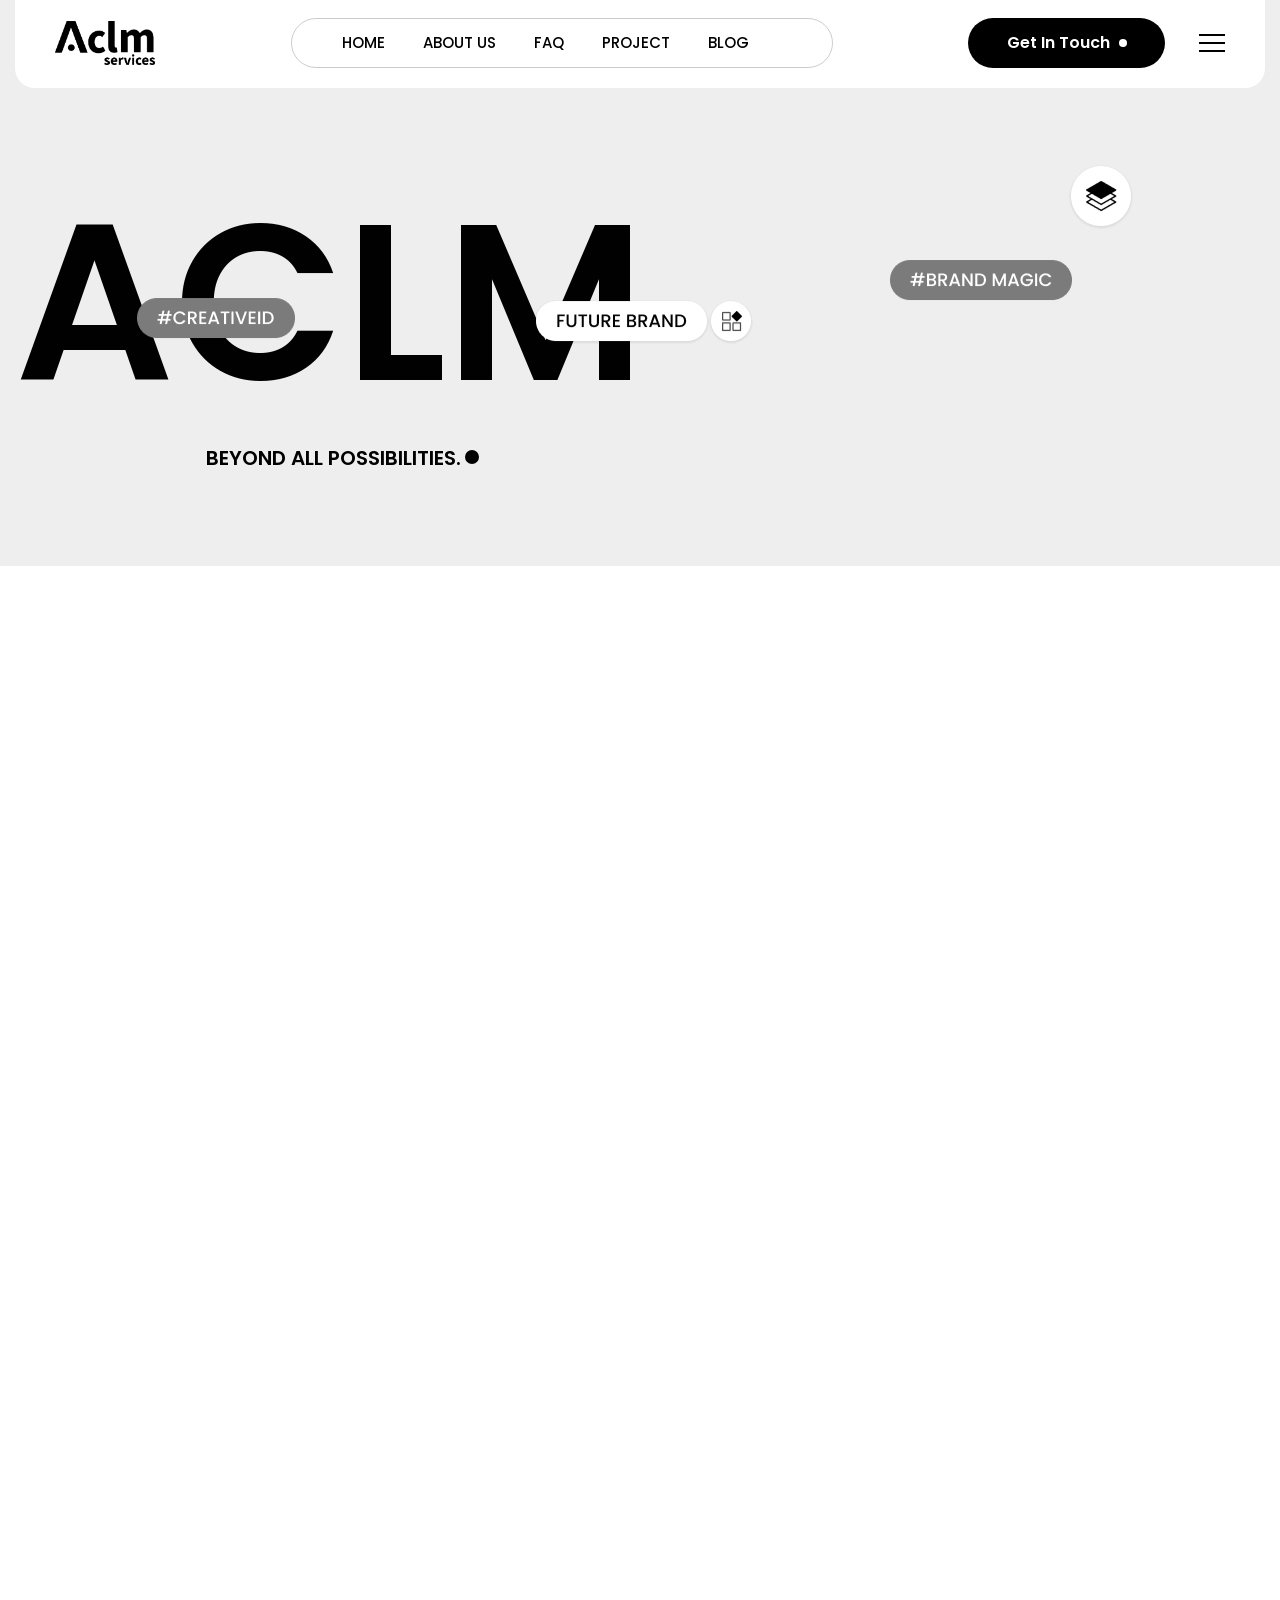
==== commit e66d6161: "changing the theme to black and white" ====
--- a/index.html
+++ b/index.html
@@ -1,32 +1,38 @@
-<!doctype html>
+<!DOCTYPE html>
 <html class="no-js" lang="zxx">
-
-<head>
-    <meta charset="utf-8">
-    <meta http-equiv="x-ua-compatible" content="ie=edge">
-    <title>Faizen - Digital Agency HTML Template.</title>
-    <meta name="description" content="">
-    <meta name="author" content="soukhinkhan">
-    <meta name="viewport" content="width=device-width, initial-scale=1">
+  <head>
+    <meta charset="utf-8" />
+    <meta http-equiv="x-ua-compatible" content="ie=edge" />
+    <title>ACLM Services.</title>
+    <meta name="description" content="" />
+    <meta name="author" content="Deepanshu_Chauhan" />
+    <meta name="viewport" content="width=device-width, initial-scale=1" />
     <!-- Place favicon.ico in the root directory -->
-    <link rel="shortcut icon" type="image/x-icon" href="assets/imgs/logo/favicon.png">
-    <link rel="preconnect" href="https://fonts.googleapis.com">
-    <link rel="preconnect" href="https://fonts.gstatic.com">
-    <link href="https://fonts.googleapis.com/css2?family=Sofia&display=swap" rel="stylesheet">
+    <link
+      rel="shortcut icon"
+      type="image/x-icon"
+      href="assets/imgs/logo/ALCM_A_logo.png"
+    />
+    <link rel="preconnect" href="https://fonts.googleapis.com" />
+    <link rel="preconnect" href="https://fonts.gstatic.com" />
+    <link
+      href="https://fonts.googleapis.com/css2?family=Sofia&display=swap"
+      rel="stylesheet"
+    />
     <!-- CSS here -->
-    <link rel="stylesheet" href="assets/css/vendor/bootstrap.min.css">
-    <link rel="stylesheet" href="assets/css/vendor/animate.min.css">
-    <link rel="stylesheet" href="assets/css/vendor/odometer.min.css">
-    <link rel="stylesheet" href="assets/css/plugins/swiper.min.css">
-    <link rel="stylesheet" href="assets/css/vendor/magnific-popup.css">
-    <link rel="stylesheet" href="assets/css/vendor/fontawesome-pro.css"> 
-    <link rel="stylesheet" href="assets/css/vendor/spacing.css">
-    <link rel="stylesheet" href="assets/css/vendor/custom-font.css">
-    <link rel="stylesheet" href="assets/css/main.css">
-</head>
-
-
-<body>
+    <link rel="stylesheet" href="assets/css/vendor/bootstrap.min.css" />
+    <link rel="stylesheet" href="assets/css/vendor/animate.min.css" />
+    <link rel="stylesheet" href="assets/css/vendor/odometer.min.css" />
+    <link rel="stylesheet" href="assets/css/plugins/swiper.min.css" />
+    <link rel="stylesheet" href="assets/css/vendor/magnific-popup.css" />
+    <link rel="stylesheet" href="assets/css/vendor/fontawesome-pro.css" />
+    <link rel="stylesheet" href="assets/css/vendor/spacing.css" />
+    <link rel="stylesheet" href="assets/css/vendor/custom-font.css" />
+    <link rel="stylesheet" href="assets/css/main.css" />
+    <link rel="stylesheet" href="./assets/css/content.css">
+  </head>
+
+  <body>
 
 
 <!-- preloader start -->
@@ -56,7 +62,7 @@
                 <div class="offcanvas__top d-flex justify-content-between align-items-center">
                     <div class="offcanvas__logo">
                         <a href="index.html">
-                            <img src="assets/imgs/logo/logo-2.png" alt="logo not found">
+                            <img src="assets/imgs/icon/ACLM_services_white.png" alt="logo not found">
                         </a>
                     </div>
                     <div class="offcanvas__close">
@@ -87,32 +93,37 @@
 
 <!-- Header area start -->
 <header>
-    <div id="header-sticky" class="header header-2">
+    <div id="header-sticky" class="header header-3" style="width: 100vw;">
         <div class="container">
             <div class="mega__menu-wrapper p-relative">
-                <div class="header__main header2__main">
+                <div class="header__main header-3__main">
                     <div class="header__left">
-                        <div class="header-1__logo">
+                        <div class="header__logo">
                             <a href="index.html">
                                 <div class="logo">
-                                    <img src="assets/imgs/logo/logo.png" alt="logo not found">
+                                    <img src="assets/imgs/icon/ACLM_services_black.png" alt="logo not found" style="width: 100px; height: auto;">
                                 </div>
                             </a>
                         </div>
                     </div>
-                    <div class="header__middle header-2__middle">
+                    <div class="header__middle header-3__middle">
                         <div class="mean__menu-wrapper d-none d-xl-block">
-                            <div class="main-menu main-menu-2">
+                            <div class="main-menu main-menu-3">
                                 <nav id="mobile-menu">
                                     <ul>
-                                        <li class="has-dropdown active">
+                                         <li class="active"><a href="index.html">Home</a></li>
+                                        <!-- <li class="has-dropdown active">
                                             <a href="javascript:void(0)">Home</a>
                                             <ul class="submenu">
                                                 <li class="active"><a href="index.html">Creative Agency</a></li>
                                                 <li><a href="index-2.html">Branding</a></li>
                                             </ul>
-                                        </li>
-                                        <li class="has-dropdown">
+                                        </li> -->
+                                         <li><a href="about-us.html">About us</a></li>
+                                         <li><a href="faq.html">faq</a></li>
+                                         <li><a href="project.html">project</a></li>
+                                         <li><a href="blog.html">blog</a></li>
+                                        <!-- <li class="has-dropdown ">
                                             <a href="javascript:void(0)">Page</a>
                                             <ul class="submenu">
                                                 <li><a href="about-us.html">About us</a></li>
@@ -125,36 +136,36 @@
                                                 <li><a href="career-details.html">career details</a></li>
                                                 <li><a href="404.html">404 Page</a></li>
                                             </ul>
-                                        </li>
-                                        <li class="has-dropdown">
-                                            <a href="javascript:void(0)">project</a>
+                                        </li> -->
+                                        <!-- <li class="has-dropdown">
+                                            <a href="project.html">project</a>
                                             <ul class="submenu">
                                                 <li><a href="project.html">project</a></li>
                                                 <li><a href="project-details.html">project details</a></li>
                                             </ul>
-                                        </li>
-                                        <li class="has-dropdown">
-                                            <a href="javascript:void(0)">blog</a>
+                                        </li> -->
+                                        <!-- <li class="has-dropdown">
+                                            <a href="blog.html">blog</a>
                                             <ul class="submenu">
                                                 <li><a href="blog.html">blog grid</a></li>
                                                 <li><a href="blog-list.html">blog list</a></li>
                                                 <li><a href="blog-details.html">blog details</a></li>
                                             </ul>
-                                        </li>
-                                        <li>
+                                        </li> -->
+                                        <!-- <li>
                                             <a href="contact.html">Contact</a>
-                                        </li>
+                                        </li> -->
                                     </ul>
                                 </nav>
                             </div>
                         </div>
                     </div>
-                    <div class="header__right header2__right">
+                    <div class="header__right header-3__right">
                         <div class="header__action d-flex align-items-center">
                             <div class="header__btn-wrap d-none d-sm-inline-flex">
-                                <a href="contact.html" class="title-btn rr-btn btn-transparent"><span><i class="fa-regular fa-arrow-right"></i></span>Join Faizen</a>
-                            </div>
-                            <div class="header__hamburger ml-20 d-xl-none">
+                                <a href="contact.html" class="rr-btn before-btn">Get in Touch</a>
+                            </div>
+                            <div class="header__hamburger ml-10 ml-lg-0 ml-md-0 ml-sm-0 ml-xs-0">
                                 <div class="sidebar__toggle">
                                     <button class="bar-icon">
                                         <span></span>
@@ -187,153 +198,452 @@
         <main>
             
             <!-- Banner area start -->
-            <section class="banner__area body-bg p-relative overflow-hidden z-1">
-                <div class="banner__line-shape">
-                    <div class="project-section__border__shape"></div>
-                    <div class="project-section__border__shape"></div>
-                    <div class="project-section__border__shape"></div>
-                    <div class="project-section__border__shape"></div>
-                </div>
-                <div class="container custom-container">
+            <section id="hero" class="banner-2__area hero-2-bg p-relative overflow-hidden z-1">
+                <div class="container custom-container-3">
                     <div class="row">
                         <div class="col-12">
-                            <div class="banner__content">
-                                <h1 class="rr-title-animation">Creative <span class="arrow"><img src="assets/imgs/shapes/hero-1-top-arrow.png" alt="arrow"> <br> </span> 
-                                    <span class="video">
-                                        <a class="video-popup">
-                                            <video class="title-video" data-delay="1.9" data-offset="100" data-direction="right" loop="" muted="" autoplay="" playsinline="">
-                                                <source src="assets/imgs/video/1115035_Broadcast_Man_1280x720.mp4" type="video/mp4">
-                                            </video>
-                                        </a>
+                            <div id="hero-caption" class="parallax-scroll-caption banner-2__content p-relative">
+                                <div class="banner-2__content__shapes">
+                                    <div class="banner-2__content__shapes-shape-1">
+                                        <img src="assets/imgs/shapes/hero-2-shape-1.png" alt="img not found">
+                                    </div>
+                                    <div class="banner-2__content__shapes-shape-2">
+                                        <img src="assets/imgs/shapes/hero-2-shape-2.png" alt="img not found">
+                                    </div>
+                                    <div class="banner-2__content__shapes-shape-3">
+                                        <img src="assets/imgs/shapes/hero-2-shape-3.png" alt="img not found">
+                                    </div>
+                                    <div class="banner-2__content__shapes-shape-4">
+                                        <img src="assets/imgs/shapes/hero-2-shape-4.png" alt="img not found">
+                                    </div>
+                                </div>
+                                <div class="content-full-width parallax-scroll-caption text-align-center height-title">
+                                    <div class="inner">
+                                        <h1 class="hero-title caption-timeline primary-font-title"><span>ACLM </span></h1>
+                                       
+                                    </div>
+                                </div>
+                                <h5>Beyond all possibilities.</h5>
+                            </div>
+                        </div>
+                    </div>
+                </div>
+            </section>
+
+            <div class="video-section">
+                <video class="hero-2-bottom-video" data-delay="1.9" data-offset="100" data-direction="right" loop="" muted="" autoplay="" playsinline="">
+                    <source src="assets/imgs/video/1115035_Broadcast_Man_1280x720.mp4" type="video/mp4">
+                  </video>
+            </div>
+
+            <section class="the-brand__area the-brand section-space-top-140 section-space-bottom-160">
+                <div class="container">
+                    <div class="section__title-wrapper section__title-wrapper-3 hero">
+                        <div>
+                            <h4 class="section__title-wrapper-subtitle">The People Behind the Brand.</h4>
+                            <img class="upDown" src="assets/imgs/shapes/brand-heading-shape.png" alt="image not found">
+                        </div>
+                        <h2 class="section__title-wrapper-title _split_text">Shaping Iconic Futures <br>
+                        The Unparalleled Design <br>
+                        & Excellence. <img src="assets/imgs/shapes/brand-heading-shape-2.png" alt="image not found"></h2>
+                    </div>
+                    <div class="row mb-minus-30">
+                        <div class="col-lg-4 col-sm-6">
+                            <div class="the-brand__item mb-30">
+                                <div class="the-brand__btn">
+                                    <a href="#">Years Experience <i class="fa-regular fa-arrow-right"></i></a>
+                                </div>
+                                <div class="the-brand__count">
+                                    <h4><span class="odometer" data-count="15">0</span>+</h4>
+                                </div>
+                                <span class="the-brand__bg the-brand__bg__1"></span>
+                            </div>
+                        </div>
+                        <div class="col-lg-4 col-sm-6">
+                            <div class="the-brand__item mb-30">
+                                <div class="the-brand__btn">
+                                    <a href="#">Completed Projects <i class="fa-regular fa-arrow-right"></i></a>
+                                </div>
+                                <div class="the-brand__count">
+                                    <h4><span class="odometer" data-count="24">0</span>k+</h4>
+                                </div>
+                                <span class="the-brand__bg the-brand__bg__2"></span>
+                            </div>
+                        </div>
+                        <div class="col-lg-4 col-sm-6">
+                            <div class="the-brand__item mb-30">
+                                <div class="the-brand__btn">
+                                    <a href="#">Satisfied Clients <i class="fa-regular fa-arrow-right"></i></a>
+                                </div>
+                                <div class="the-brand__count">
+                                    <h4><span class="odometer" data-count="7">0</span>M+</h4>
+                                </div>
+                                <span class="the-brand__bg the-brand__bg__3"></span>
+                            </div>
+                        </div>
+                    </div>
+                </div>
+            </section>
+
+            <section class="project-section-2__area project-section-2 black-bg section-space-top-160 section-space-bottom-160">
+                <div class="container">
+                    <div class="section__title-wrapper section__title-wrapper-3 hero">
+                        <div>
+                            <h4 class="section__title-wrapper-subtitle text-white">The People Behind the Brand.</h4>
+                        </div>
+                        <h2 class="section__title-wrapper-title margin-top-minuas text-white _split_text">Revealing Our Top Work & <br>
+                        Success Stories.</h2>
+                    </div>
+                    <div class="project-section-2__wrapper">
+                        <div class="project-section-2__item project-panel">
+                            <div class="row">
+                                <div class="col-md-6">
+                                    <div class="project-section-2__content">
+                                        <h3 class="project-section-2__title"><a href="project-details.html">Iconic Brands</a></h3>
+                                        <p class="project-section-2__dec">Orci natoque penatibus magnis dis montes nascetu
+                                        mus ornare augue massa lacinia magna commodo xas
+                                        nulla a enim laoreet egestas.</p>
+                                        <div class="project-section-2__tag">
+                                            <ul>
+                                                <li><a href="#">Branding</a></li>
+                                                <li><a href="#">UI/UX</a></li>
+                                                <li><a href="#">Motion graphic</a></li>
+                                            </ul>
+                                        </div>
+                                    </div>
+                                </div>
+                                <div class="col-md-6">
+                                    <div class="project-section-2__thumb">
+                                        <img src="assets/imgs/images/projects-2-01.jpg" alt="image not found">
+                                    </div>
+                                </div>
+                            </div>
+                        </div>
+                        <div class="project-section-2__item project-panel">
+                            <div class="row">
+                                <div class="col-md-6">
+                                    <div class="project-section-2__content">
+                                        <h3 class="project-section-2__title"><a href="project-details.html">Iconic Brands</a></h3>
+                                        <p class="project-section-2__dec">Orci natoque penatibus magnis dis montes nascetu
+                                        mus ornare augue massa lacinia magna commodo xas
+                                        nulla a enim laoreet egestas.</p>
+                                        <div class="project-section-2__tag">
+                                            <ul>
+                                                <li><a href="#">Branding</a></li>
+                                                <li><a href="#">UI/UX</a></li>
+                                                <li><a href="#">Motion graphic</a></li>
+                                            </ul>
+                                        </div>
+                                    </div>
+                                </div>
+                                <div class="col-md-6">
+                                    <div class="project-section-2__thumb">
+                                        <img src="assets/imgs/images/projects-2-02.jpg" alt="image not found">
+                                    </div>
+                                </div>
+                            </div>
+                        </div>
+                        <div class="project-section-2__item project-panel">
+                            <div class="row">
+                                <div class="col-md-6">
+                                    <div class="project-section-2__content">
+                                        <h3 class="project-section-2__title"><a href="project-details.html">Iconic Brands</a></h3>
+                                        <p class="project-section-2__dec">Orci natoque penatibus magnis dis montes nascetu
+                                        mus ornare augue massa lacinia magna commodo xas
+                                        nulla a enim laoreet egestas.</p>
+                                        <div class="project-section-2__tag">
+                                            <ul>
+                                                <li><a href="#">Branding</a></li>
+                                                <li><a href="#">UI/UX</a></li>
+                                                <li><a href="#">Motion graphic</a></li>
+                                            </ul>
+                                        </div>
+                                    </div>
+                                </div>
+                                <div class="col-md-6">
+                                    <div class="project-section-2__thumb">
+                                        <img src="assets/imgs/images/projects-2-03.jpg" alt="image not found">
+                                    </div>
+                                </div>
+                            </div>
+                        </div>
+                        <div class="project-section-2__item project-panel">
+                            <div class="row">
+                                <div class="col-md-6">
+                                    <div class="project-section-2__content">
+                                        <h3 class="project-section-2__title"><a href="project-details.html">Iconic Brands</a></h3>
+                                        <p class="project-section-2__dec">Orci natoque penatibus magnis dis montes nascetu
+                                        mus ornare augue massa lacinia magna commodo xas
+                                        nulla a enim laoreet egestas.</p>
+                                        <div class="project-section-2__tag">
+                                            <ul>
+                                                <li><a href="#">Branding</a></li>
+                                                <li><a href="#">UI/UX</a></li>
+                                                <li><a href="#">Motion graphic</a></li>
+                                            </ul>
+                                        </div>
+                                    </div>
+                                </div>
+                                <div class="col-md-6">
+                                    <div class="project-section-2__thumb">
+                                        <img src="assets/imgs/images/projects-2-04.jpg" alt="image not found">
+                                    </div>
+                                </div>
+                            </div>
+                        </div>
+                    </div>
+                    <div class="btn-wrap mt-80">
+                        <a href="project.html" class="rr-btn before-btn">See All Projects</a>
+                    </div>
+                </div>
+                <div class="project-panel-area"></div>
+            </section>
+
+            <!-- products-section start -->
+            <section class="products-section__area products-section section-space-top-160 section-space-bottom">
+                <div class="container">
+                    <div class="section__title-wrapper section__title-wrapper-3 hero">
+                        <div>
+                            <h4 class="section__title-wrapper-subtitle">Designing great products.</h4>
+                            <img class="upDown" src="assets/imgs/shapes/products-heading-shape.png" alt="image not found">
+                        </div>
+                        <h2 class="section__title-wrapper-title margin-top-minuas _split_text">Product design is hard <br>
+                        but we've completed over <br>
+                        157 this year.</h2>
+                    </div>
+                    <div class="products-section__inner">
+                        <div class="counter-wrapper-box">
+                            <div class="counter-box overflow-hidden">
+                                <div class="img_anim_reveal-3">
+                                    <img class="shape-1" src="assets/imgs/shapes/products-shape.png" alt="image">
+                                </div>
+                                <h3 class="number"><span class="counter fade-in-up">157</span></h3>
+                            </div>
+                        </div>
+                    </div>
+                </div>
+            </section>
+            <!-- products-section end -->
+
+            <section class="services-section-2__area services-section-2 section-space-top-160 section-space-bottom-160 black-bg">
+                <div class="container">
+                    <div class="section__title-wrapper section__title-wrapper-3 hero">
+                        <div>
+                            <h4 class="section__title-wrapper-subtitle text-white">popular services.</h4>
+                            <img class="upDown" src="assets/imgs/shapes/services-heading-shape.png" alt="image not found">
+                        </div>
+                        <h2 class="section__title-wrapper-title margin-top-minuas text-white _split_text">Strategic Brand <br>
+                        Development for Long <br>
+                        Lasting Impact.</h2>
+                    </div>
+                    <div class="services-section-2__wrapper">
+                        <div class="services-section-2__item">
+                            <div class="services-section-2__left">
+                                <div class="services-section-2__icon">
+                                    <span>
+                                        <svg width="40" height="40" viewBox="0 0 40 40" fill="none" xmlns="http://www.w3.org/2000/svg">
+                                            <path
+                                                d="M34.5177 28.8106C34.8748 29.3439 35.327 30.0065 35.7667 30.677C36.3264 31.5268 36.2797 32.0133 35.5608 32.743C34.63 33.6863 33.6929 34.6219 32.7495 35.5543C31.9933 36.3012 31.5271 36.3371 30.6212 35.7367C29.9741 35.308 29.3301 34.8729 28.8124 34.5252C27.2719 35.1255 25.8577 35.6978 24.4247 36.217C24.0723 36.3448 24.0147 36.5834 23.9585 36.8516C23.8244 37.4862 23.7262 38.1271 23.5983 38.7617C23.4143 39.6692 23.0261 39.9919 22.0968 39.9966C20.6935 40.0044 19.2917 40.0044 17.8884 39.9966C16.97 39.9904 16.5833 39.6598 16.4009 38.7445C16.2793 38.1349 16.1639 37.5221 16.0594 36.9093C15.9924 36.5226 15.8193 36.3105 15.4123 36.1593C14.1758 35.6993 12.9596 35.1817 11.7575 34.6375C11.4222 34.4847 11.1946 34.4987 10.9124 34.6983C10.3401 35.1037 9.76007 35.4982 9.16756 35.8724C8.50488 36.2918 7.9685 36.2482 7.40718 35.7009C6.3656 34.6858 5.3365 33.6567 4.31988 32.6151C3.74452 32.0258 3.7071 31.4972 4.15928 30.7939C4.60834 30.097 5.07767 29.4125 5.5548 28.6968C5.4628 28.505 5.36925 28.3257 5.29129 28.1386C4.8204 27.0175 4.30117 25.912 3.90668 24.7628C3.71645 24.2062 3.44358 23.9738 2.89005 23.9099C2.32561 23.846 1.7674 23.7088 1.20919 23.5934C0.345372 23.4125 0.0116943 23.0196 0.00701659 22.1433C-0.00233886 20.715 -0.00233886 19.2852 0.00701659 17.8569C0.0132536 16.9806 0.345372 16.5877 1.21387 16.4099C1.82353 16.2852 2.43476 16.1683 3.0491 16.07C3.46697 16.003 3.6993 15.8315 3.85522 15.384C4.33235 14.0181 4.8968 12.6818 5.48151 11.1958C5.13068 10.6719 4.68162 10.0093 4.24036 9.33879C3.67435 8.47965 3.71645 7.99628 4.43058 7.27279C5.38016 6.3123 6.33442 5.35493 7.29647 4.40691C7.98721 3.72552 8.48305 3.68342 9.3001 4.21824C9.84427 4.57375 10.3853 4.93081 10.9139 5.30815C11.1977 5.51085 11.4238 5.51709 11.759 5.36584C12.9612 4.82167 14.1774 4.30244 15.4139 3.84402C15.8224 3.69278 15.9924 3.47916 16.0578 3.09247C16.1623 2.47969 16.2777 1.8669 16.3993 1.25724C16.5802 0.343526 16.9684 0.0129663 17.8884 0.00828856C19.2917 0.000492355 20.6935 0.000492355 22.0968 0.00828856C23.0261 0.0129663 23.4128 0.335729 23.5968 1.24633C23.7246 1.88094 23.84 2.52023 23.9507 3.15796C24.0147 3.52438 24.1862 3.72864 24.576 3.83623C25.2964 4.03425 25.9933 4.31024 26.8462 4.60493C26.5812 4.90587 26.4128 5.11636 26.2241 5.30659C25.089 6.44952 23.9273 7.56593 22.8187 8.73536C22.3806 9.1969 21.9471 9.35594 21.3156 9.25927C18.8286 8.87881 16.4929 9.40895 14.3801 10.725C10.9139 12.8861 9.09895 16.0778 9.14885 20.1474C9.22525 26.3142 14.0293 30.2061 18.6555 30.783C23.9632 31.4473 29.5453 27.967 30.6757 21.9671C30.8769 20.8959 30.9985 19.8029 30.7537 18.7161C30.6087 18.0705 30.8005 17.6074 31.2948 17.1475C32.4533 16.0685 33.5479 14.9178 34.669 13.7998C34.8498 13.6189 35.0432 13.4521 35.2786 13.2322C35.7324 13.8154 35.9132 14.4656 36.0598 15.0986C36.211 15.7535 36.5229 16.056 37.1965 16.1075C37.7609 16.1511 38.3207 16.2992 38.8758 16.4287C39.6523 16.608 39.9813 17.0056 39.9875 17.7961C40 19.2509 39.9984 20.7057 39.9875 22.1604C39.9813 23.0024 39.6585 23.4047 38.8462 23.5825C38.2131 23.7212 37.5738 23.8351 36.9345 23.9395C36.5151 24.0081 36.289 24.1859 36.1331 24.6318C35.6575 25.9977 35.0931 27.334 34.513 28.809L34.5177 28.8106Z"
+                                                fill="white" />
+                                            <path
+                                                d="M11.9104 22.9791C17.5299 17.3596 23.0902 11.7994 28.5834 6.30615C30.272 7.98857 32.0075 9.71933 33.7834 11.4891C33.6836 11.5967 33.5152 11.79 33.3359 11.9709C28.139 17.1694 22.9405 22.3679 17.742 27.5664C17.1276 28.1808 17.1214 28.1885 16.3589 27.819C14.204 26.7774 12.7056 25.1433 11.912 22.9807L11.9104 22.9791Z"
+                                                fill="white" />
+                                            <path
+                                                d="M35.3749 9.36679C33.7689 7.76077 32.2205 6.21401 30.6504 4.64541C30.7424 4.58616 30.903 4.46298 31.0792 4.36942C33.0454 3.32005 35.0131 2.27536 36.9825 1.23379C37.1867 1.1262 37.4003 1.01082 37.6233 0.967159C38.4871 0.798761 39.22 1.56903 39.0298 2.42973C39.0017 2.55447 38.9487 2.67609 38.8879 2.78991C37.7465 4.94167 36.602 7.0903 35.4575 9.24049C35.4217 9.30754 35.3749 9.36835 35.3749 9.36835V9.36679Z"
+                                                fill="white" />
+                                            <path
+                                                d="M1.76233 33.0391C3.37459 34.9273 5.08975 36.6362 6.94369 38.2251C6.09078 39.6347 4.21346 39.9886 2.90837 38.8893C2.25817 38.3405 1.64695 37.7293 1.09965 37.0775C0.0315716 35.8052 0.340301 34.0806 1.76233 33.0391Z"
+                                                fill="white" />
+                                        </svg>
                                     </span>
-                                    <span class="solutions rr-title-animation">Solutions for</span> <span class="brand rr-title-animation">Modern Brands.</span></h1>
+                                </div>
+                                <h3 class="services-section-2__title"><a href="service-details.html">Strategy</a></h3>
+                            </div>
+        
+                            <div class="services-section-2__right">
+                                <p class="services-section-2__dec">Orci natoque penatibus magnis dis paruent montes <br>
+                                    nasceu ornare augue lacna.</p>
+                                <div class="services-section-2__btn">
+                                    <a href="service-details.html"><svg width="47" height="40" viewBox="0 0 47 40" fill="none"
+                                            xmlns="http://www.w3.org/2000/svg">
+                                            <g opacity="0.5">
+                                                <path d="M10.6084 36.6079L36.0642 11.1521" stroke="white" stroke-width="3" stroke-linecap="round"
+                                                    stroke-linejoin="round" />
+                                                <path d="M14.8506 11.1489L36.0638 11.1489L36.0638 32.3621" stroke="white" stroke-width="3"
+                                                    stroke-linecap="round" stroke-linejoin="round" />
+                                            </g>
+                                        </svg>
+                                    </a>
+                                </div>
+                            </div>
+                        </div>
+                    </div>
+                        
+                    <div class="services-section-2__wrapper">
+                        <div class="services-section-2__item">
+                            <div class="services-section-2__left">
+                                <div class="services-section-2__icon">
+                                    <span>
+                                        <svg width="36" height="40" viewBox="0 0 36 40" fill="none" xmlns="http://www.w3.org/2000/svg">
+                                            <path
+                                                d="M18.0116 0.00688361C21.9134 0.00688361 25.8152 0.00313548 29.717 0.00688361C32.0821 0.0106317 34.003 0.925175 35.1612 3.0185C35.626 3.85808 35.9502 4.89819 35.9595 5.85021C36.0233 13.1853 36.0139 20.5204 35.9858 27.8573C35.9727 31.0414 33.3865 33.6126 30.2118 33.7007C29.6814 33.7157 29.1511 33.7063 28.6207 33.7063C26.8816 33.7063 25.3955 34.3191 24.1604 35.5466C23.1428 36.5586 22.1233 37.5706 21.0982 38.577C19.1548 40.4848 16.8572 40.4735 14.8988 38.5489C14.0311 37.6962 13.1335 36.8697 12.3107 35.9739C10.819 34.3491 9.00865 33.5976 6.80475 33.6932C6.0645 33.725 5.29801 33.6782 4.57836 33.517C1.91907 32.9173 0.024392 30.5691 0.0168957 27.8386C-0.00371894 20.5335 -0.00746707 13.2303 0.0168957 5.92517C0.0281401 2.56311 2.69306 0.0331205 6.21255 0.0125058C10.1462 -0.011857 14.078 0.00688361 18.0116 0.00688361ZM18.0529 26.1407C19.7058 26.1407 21.3587 26.1369 23.0135 26.1407C23.9543 26.1444 24.7414 25.8727 25.1574 24.9507C25.5697 24.038 25.2793 23.2565 24.6758 22.5369C23.304 20.9027 21.5161 20.005 19.4397 19.737C16.2875 19.3285 13.4952 20.08 11.3231 22.55C10.7028 23.2546 10.4311 24.053 10.8452 24.9619C11.265 25.8839 12.0577 26.1444 12.9967 26.1407C14.6814 26.1351 16.3662 26.1407 18.051 26.1407H18.0529ZM18.036 16.8266C20.5866 16.8135 22.6687 14.7202 22.6631 12.1714C22.6574 9.62832 20.566 7.53312 18.0191 7.52C15.4479 7.50688 13.3059 9.6658 13.3415 12.2333C13.3771 14.7801 15.4817 16.8397 18.0341 16.8285L18.036 16.8266Z"
+                                                fill="white" />
+                                        </svg>
+                                    </span>
+                                </div>
+                                <h3 class="services-section-2__title"><a href="service-details.html">Identity</a></h3>
+                            </div>
+                            <div class="services-section-2__right">
+                                <p class="services-section-2__dec">Orci natoque penatibus magnis dis paruent montes <br>
+                                    nasceu ornare augue lacna.</p>
+                                <div class="services-section-2__btn">
+                                    <a href="service-details.html"><svg width="47" height="40" viewBox="0 0 47 40" fill="none"
+                                            xmlns="http://www.w3.org/2000/svg">
+                                            <g opacity="0.5">
+                                                <path d="M10.6084 36.6079L36.0642 11.1521" stroke="white" stroke-width="3" stroke-linecap="round"
+                                                    stroke-linejoin="round" />
+                                                <path d="M14.8506 11.1489L36.0638 11.1489L36.0638 32.3621" stroke="white" stroke-width="3"
+                                                    stroke-linecap="round" stroke-linejoin="round" />
+                                            </g>
+                                        </svg>
+                                    </a>
+                                </div>
+                            </div>
+                        </div>
+                    </div>
+                    <div class="services-section-2__wrapper">
+                        <div class="services-section-2__item">
+                            <div class="services-section-2__left">
+                                <div class="services-section-2__icon">
+                                    <span>
+                                        <svg width="36" height="40" viewBox="0 0 36 40" fill="none" xmlns="http://www.w3.org/2000/svg">
+                                            <path
+                                                d="M6.38515 0.117691V29.6984H9.70859V0H10.7432C17.7397 0 24.7361 0 31.7325 0C34.1988 0 35.4705 1.26649 35.4705 3.72218C35.4723 12.7685 35.4705 21.8132 35.4705 30.8595C35.4705 32.5599 34.9242 33.1027 33.194 33.1027C24.1195 33.1062 15.0451 33.1027 5.96884 33.1044C5.64739 33.1044 5.32242 33.0939 5.00448 33.1237C4.07877 33.2116 3.41654 33.8808 3.35682 34.7661C3.30061 35.6216 3.90662 36.4226 4.79721 36.6053C5.13623 36.6755 5.49632 36.6597 5.84588 36.6597C14.8922 36.6615 23.9369 36.6615 32.9832 36.6615C33.2766 36.6615 33.5699 36.6509 33.8615 36.6703C34.7574 36.7335 35.4126 37.3817 35.46 38.2354C35.5039 39.0293 34.9348 39.7706 34.1092 39.9445C33.8264 40.0042 33.5278 39.9972 33.2362 39.9972C23.986 39.999 14.7359 40.0025 5.48403 39.9972C2.20801 39.9972 0.012296 37.8296 0.00878288 34.5589C-0.00175657 24.787 -0.00526973 15.0082 0.012296 5.23108C0.0175658 1.84792 2.92118 -0.500624 6.38515 0.117691ZM19.2767 19.3873C19.2767 20.4975 19.2556 21.6094 19.2837 22.7178C19.3083 23.6909 19.9494 24.3549 20.8365 24.3971C21.7692 24.441 22.5421 23.8034 22.565 22.8021C22.6159 20.5818 22.6142 18.3597 22.5702 16.1394C22.5492 15.1118 21.8342 14.4953 20.8769 14.5163C19.9283 14.5374 19.3065 15.1838 19.2819 16.2308C19.2573 17.2829 19.2767 18.3351 19.2784 19.3873H19.2767ZM20.9366 11.416C21.8817 11.4072 22.6019 10.6694 22.5755 9.73845C22.5509 8.83206 21.7499 8.07146 20.8558 8.10835C19.9705 8.14348 19.2837 8.86895 19.2802 9.77183C19.2767 10.7256 19.981 11.4248 20.9366 11.416Z"
+                                                fill="white" />
+                                        </svg>
+                                    </span>
+                                </div>
+                                <h3 class="services-section-2__title"><a href="service-details.html">Guidelines</a></h3>
+                            </div>
+                            <div class="services-section-2__right">
+                                <p class="services-section-2__dec">Orci natoque penatibus magnis dis paruent montes <br>
+                                    nasceu ornare augue lacna.</p>
+                                <div class="services-section-2__btn">
+                                    <a href="service-details.html"><svg width="47" height="40" viewBox="0 0 47 40" fill="none"
+                                            xmlns="http://www.w3.org/2000/svg">
+                                            <g opacity="0.5">
+                                                <path d="M10.6084 36.6079L36.0642 11.1521" stroke="white" stroke-width="3" stroke-linecap="round"
+                                                    stroke-linejoin="round" />
+                                                <path d="M14.8506 11.1489L36.0638 11.1489L36.0638 32.3621" stroke="white" stroke-width="3"
+                                                    stroke-linecap="round" stroke-linejoin="round" />
+                                            </g>
+                                        </svg>
+                                    </a>
+                                </div>
+                            </div>
+                        </div>
+                    </div>
+                    <div class="services-section-2__wrapper">
+                        <div class="services-section-2__item">
+                            <div class="services-section-2__left">
+                                <div class="services-section-2__icon">
+                                    <span>
+                                        <svg width="39" height="44" viewBox="0 0 39 44" fill="none" xmlns="http://www.w3.org/2000/svg">
+                                            <path
+                                                d="M23.0336 41.4195C21.8048 43.554 20.2564 44.3531 18.3883 43.8582C16.6611 43.3993 15.508 41.923 15.4942 40.1564C15.4822 38.4309 16.601 36.922 18.256 36.4356C20.167 35.8737 21.688 36.6264 23.0439 38.8279C24.4549 38.8279 25.8865 38.8726 27.3146 38.8159C28.9215 38.7523 30.2723 37.6386 30.6022 36.2775C29.9406 36.2191 29.248 36.2449 28.6018 36.0833C27.0654 35.6984 26.0171 34.4129 25.8435 32.8301C25.8091 32.5173 25.7833 32.2028 25.7833 31.8883C25.7782 28.7399 25.7679 25.5897 25.7919 22.4413C25.7954 21.8484 25.8572 21.2314 26.0325 20.6694C26.5653 18.9663 28.2547 17.8974 30.0196 18.0675C31.8276 18.2411 33.2626 19.6503 33.4636 21.4566C33.5049 21.826 33.5255 22.199 33.5272 22.5702C33.5324 26.5212 33.5513 30.4722 33.5135 34.4215C33.5049 35.2962 33.4155 36.2088 33.1526 37.0371C32.3311 39.6339 29.9182 41.3662 27.1926 41.4143C25.8194 41.4384 24.4463 41.4178 23.0336 41.4178V41.4195Z"
+                                                fill="white" />
+                                            <path
+                                                d="M38.5807 19.1796C37.7128 18.8015 36.9086 18.4509 36.0888 18.0935C35.1556 8.26837 26.8961 2.33757 18.8652 2.5902C10.8704 2.84283 3.50978 8.86987 2.63503 18.0728C1.81355 18.4337 0.986913 18.7946 0.0709133 19.1951C-0.0339198 17.2307 0.330418 15.3541 0.913015 13.5117C2.1143 9.72057 4.29861 6.59964 7.41266 4.13348C13.4999 -0.692273 22.0171 -1.3522 28.7849 2.46818C34.8686 5.90018 39.3008 13.4516 38.5807 19.1796Z"
+                                                fill="white" />
+                                            <path
+                                                d="M12.9039 27.1259C12.9039 28.7843 12.9039 30.4444 12.9039 32.1028C12.9039 33.4983 12.445 34.6824 11.285 35.5262C8.92195 37.2431 5.56385 35.7806 5.22529 32.8882C5.18233 32.5205 5.15999 32.1475 5.15999 31.7763C5.15483 28.6863 5.14452 25.598 5.16858 22.508C5.17374 21.8876 5.23045 21.2397 5.41434 20.6537C5.94881 18.9558 7.64677 17.892 9.4083 18.069C11.2145 18.2494 12.7217 19.6535 12.8197 21.4666C12.9228 23.3484 12.842 25.2389 12.842 27.1259H12.9022H12.9039Z"
+                                                fill="white" />
+                                            <path
+                                                d="M2.62512 20.9654C2.62512 25.0814 2.62512 29.1974 2.62512 33.3134C1.45649 33.1484 0.322233 31.923 0.0953809 30.5585C0.0352308 30.1924 0.00773358 29.8178 0.00601501 29.4466C-0.00257786 27.8724 -0.000859287 26.2964 0.00429644 24.7222C0.00945216 23.0964 0.67454 21.8522 2.13189 21.072C2.23157 21.0187 2.34156 20.9809 2.44983 20.9499C2.49795 20.9362 2.55638 20.9568 2.62684 20.9637L2.62512 20.9654Z"
+                                                fill="white" />
+                                            <path
+                                                d="M36.0596 33.4681V20.9878C37.2884 21.1957 38.4123 22.4383 38.5996 23.8492C38.6718 24.3854 38.6821 24.9336 38.6787 25.4767C38.6718 27.0801 38.7182 28.687 38.6048 30.2836C38.4965 31.8217 37.5616 32.8167 36.0579 33.4698L36.0596 33.4681Z"
+                                                fill="white" />
+                                        </svg>
+                                    </span>
+                                </div>
+                                <h3 class="services-section-2__title"><a href="service-details.html">Support</a></h3>
+                            </div>
+                            <div class="services-section-2__right">
+                                <p class="services-section-2__dec">Orci natoque penatibus magnis dis paruent montes <br>
+                                    nasceu ornare augue lacna.</p>
+                                <div class="services-section-2__btn">
+                                    <a href="service-details.html"><svg width="47" height="40" viewBox="0 0 47 40" fill="none"
+                                            xmlns="http://www.w3.org/2000/svg">
+                                            <g opacity="0.5">
+                                                <path d="M10.6084 36.6079L36.0642 11.1521" stroke="white" stroke-width="3" stroke-linecap="round"
+                                                    stroke-linejoin="round" />
+                                                <path d="M14.8506 11.1489L36.0638 11.1489L36.0638 32.3621" stroke="white" stroke-width="3"
+                                                    stroke-linecap="round" stroke-linejoin="round" />
+                                            </g>
+                                        </svg>
+                                    </a>
+                                </div>
                             </div>
                         </div>
                     </div>
                 </div>
             </section>
 
-            <section class="experience__area experience-section body-bg">
+            <section class="work-Process__area work-Process section-space-top-160 section-space-bottom-160">
                 <div class="container">
-                    <div class="row align-items-center experience__border">
-                        <div class="col-xl-4 col-lg-4">
-                            <div class="experience__big__text hero">
-                                <h4>24+</h4>
-                                <span class="_split_text">Experience</span>
-                                <div class="experience__author">
-                                    <div class="experience__author__thumb">
-                                        <img src="assets/imgs/images/author-01.jpg" alt="image not found" class="image-1">
-                                        <img src="assets/imgs/images/author-02.jpg" alt="image not found" class="image-2">
-                                        <img src="assets/imgs/images/author-03.jpg" alt="image not found" class="image-3">
-                                        <img src="assets/imgs/images/author-04.jpg" alt="image not found" class="image-4">
-                                    </div>
-                                    <div class="experience__author__text">
-                                        <span class="rr_title_anim">Business-Focused Social
-                                        Media Techniques.</span>
-                                    </div>
-                                </div>
-                            </div>
-                        </div>
-                        <div class="col-xl-8 col-lg-8">
-                            <div class="experience__wrapper">
-                                <div class="experience__item">
-                                    <h3 class="experience-title">{UI/UX Design}</h3>
-                                    <div class="experience-thumb return">
-                                        <img src="assets/imgs/images/experience-thumb-01.jpg" alt="image not found">
-                                    </div>
-                                </div>
-                                <div class="experience__item">
-                                    <h3 class="experience-title">{Branding}</h3>
-                                    <div class="experience-thumb return">
-                                        <img src="assets/imgs/images/experience-thumb-02.jpg" alt="image not found">
-                                    </div>
-                                </div>
-                                <div class="experience__item">
-                                    <h3 class="experience-title">{Development}</h3>
-                                    <div class="experience-thumb return">
-                                        <img src="assets/imgs/images/experience-thumb-03.jpg" alt="image not found">
-                                    </div>
-                                </div>
-                            </div>
+                    <div class="section__title-wrapper section__title-wrapper-3">
+                        <div class="sub-wrapper">
+                            <h4 class="section__title-wrapper-subtitle">Frame work For Success.</h4>
+                            <img class="upDown" src="assets/imgs/shapes/work-process-heading-shape.png" alt="image not found">
+                        </div>
+                        <h2 class="section__title-wrapper-title margin-top-minuas">Redefining Ideas with <br>
+                        Our Structured Design <br>
+                        Process.</h2>
+                    </div>
+                    <div class="work-Process__wrapper section-space">
+                        <div class="work-Process__bg__shape"><img src="assets/imgs/shapes/work-process-bg-shape.png" alt="image not found">
+                        </div>
+                        <div class="work-Process__border__1 d-none d-lg-block">
+                            <img src="assets/imgs/shapes/work-process-border-shape-01.png" alt="image not found">
+                        </div>
+                        <div class="work-Process__border__2 d-none d-xl-block">
+                            <img src="assets/imgs/shapes/work-process-border-shape-02.png" alt="image not found">
+                        </div>
+                        <div class="work-Process__border__3 d-none d-lg-block">
+                            <img src="assets/imgs/shapes/work-process-border-shape-03.png" alt="image not found">
+                        </div>
+                        <div class="work-Process__item">
+                            <div class="work-Process__number">01</div>
+                            <h3 class="work-Process__title">User Research</h3>
+                        </div>
+                        <div class="sub-wrapper">
+                            <div class="work-Process__item">
+                                <div class="work-Process__number">02</div>
+                                <h3 class="work-Process__title">Define Problems</h3>
+                            </div>
+                            <div class="work-Process__item">
+                                <div class="work-Process__number">03</div>
+                                <h3 class="work-Process__title">Design & Prototype</h3>
+                            </div>
+                        </div>
+                        <div class="work-Process__item">
+                            <div class="work-Process__number">04</div>
+                            <h3 class="work-Process__title">Evaluation & Testing</h3>
                         </div>
                     </div>
                 </div>
             </section>
 
-            <section class="heading-slide body-bg section-space-top-140 heading-section-pb-160">
-                <div class="swiper heading-slide__active">
-                    <div class="swiper-wrapper">
-                        <div class="swiper-slide">
-                            <h2 class="heading-slide__title">Brand Guideline <img src="assets/imgs/icon/heading-slide-icon.png" alt="icon"></h2>
-                        </div>
-                        <div class="swiper-slide">
-                            <h2 class="heading-slide__title">Marketing Studio <img src="assets/imgs/icon/heading-slide-icon.png" alt="icon"></h2>
-                        </div>
-                    </div>
-                </div>
-            </section>
-
-            <section class="about-section__area about-section section-space-bottom-160 body-bg overflow-hidden">
-                <div class="container">
-                    <div class="section__title-wrapper-4 hero">
-                        <h2 class="section__title _split_text">
-                            Connecting <br> <img src="assets/imgs/images/title-thumb-01.jpg" alt="image not found"> <span>Brands to</span> <br> <span class="section__subtitle">Their Customers.</span>
-                        </h2>
-                        <p class="section__title__dec rr_title_anim">Orci natoque penatibus magnis dis parturient <br> montes, nascetu mus ornare augue massa lacinia <br>
-                        magna commodo Cras ultricies nulla a enim <br> laoreet egestas.</p>
-                    </div>
-                    <div class="row">
-                        <div class="col-md-6">
-                            
-                            <div class="about-section__left">
-                                <div class="clients__author img_anim_reveal">
-                                    <div class="clients__author__thumb">
-                                        <img src="assets/imgs/images/author-01.jpg" alt="image not found" class="image-1">
-                                        <img src="assets/imgs/images/author-02.jpg" alt="image not found" class="image-2">
-                                        <img src="assets/imgs/images/author-03.jpg" alt="image not found" class="image-3">
-                                        <img src="assets/imgs/images/author-04.jpg" alt="image not found" class="image-4">
-                                    </div>
-                                    <div class="clients__author__text">
-                                        <span>More Then 34K <br>
-                                        Clients Reviews.</span>
-                                    </div>
-                                </div>
-                                <div class="about-section__left__wrapper">
-                                    <div class="about-section__thumb text-end img_anim_reveal">
-                                        <img src="assets/imgs/images/about-thumb-02.jpg" alt="image not found">
-                                    </div>
-                                    <div class="about-section__thumb img_anim_reveal">
-                                        <img class="image-2" src="assets/imgs/images/about-thumb-03.jpg" alt="image not found">
-                                    </div>
-                                </div>
-
-                            </div>
-                        </div>
-                        <div class="col-md-6">
-                            <div class="about-section__right">
-                                <div class="about-section__right__wrapper p-relative">
-                                    <div class="about-section__thumb img_anim_reveal-2">
-                                        <img class="image-1" src="assets/imgs/images/about-thumb-01.jpg" alt="image not found">
-                                    </div>
-                                    <div class="about-section__right__content img_anim_reveal-2">
-                                        <div class="about-section__right__icon">
-                                            <img src="assets/imgs/icon/about-icon.png" alt="icon">
-                                        </div>
-                                        <p class="about-section__right__dec">Orci natoque penatibus magnis parturien montes nascetu ornare augue ex
-                                        lacinia magna commodo.</p>
-                                        <div class="about-section__right__count">
-                                            <h4><span class="odometer" data-count="54">0</span>+</h4>
-                                            <h5>Projects completed</h5>
-                                        </div>
-                                    </div>
-                                </div>
-                            </div>
-                        </div>
-                    </div>
-                </div>
-            </section>
-
-            <div class="brand-section__area brand-section body-bg">
+            <div class="video-section__area video-section">
+                <div class="video-section__thumb jarallax" data-background="assets/imgs/images/video-thumb.jpg">
+                    <div class="video-section__play">
+                        <a class="popup-video" href="https://www.youtube.com/watch?v=eHJnEHyyN1Y"><i class="fa-sharp fa-solid fa-play"></i></a>
+                    </div>
+                </div>
+            </div>
+
+            <div class="brand-section__area brand-border-minuas brand-section brand-section-2">
                 <div class="container">
                     <div class="swiper sk-logo-slide__active">
                         <div class="swiper-wrapper">
@@ -341,13 +651,13 @@
                                 <div class="brand-section__logo">
                                     <svg width="120" height="58" viewBox="0 0 120 58" fill="none" xmlns="http://www.w3.org/2000/svg">
                                         <g opacity="0.5">
-                                        <g style="mix-blend-mode:multiply">
+                                        <g>
                                         <path d="M57.8691 28.9345C57.8691 44.9143 44.9143 57.8691 28.9345 57.8691C12.9548 57.8691 0 44.9143 0 28.9345C0 12.9548 12.9548 0 28.9345 0C44.9143 0 57.8691 12.9548 57.8691 28.9345Z" fill="#453030"/>
                                         </g>
-                                        <g style="mix-blend-mode:multiply">
+                                        <g>
                                         <path d="M91.0656 28.9345C91.0656 44.9143 78.1108 57.8691 62.1311 57.8691C46.1513 57.8691 33.1965 44.9143 33.1965 28.9345C33.1965 12.9548 46.1513 0 62.1311 0C78.1108 0 91.0656 12.9548 91.0656 28.9345Z" fill="#453030"/>
                                         </g>
-                                        <g style="mix-blend-mode:multiply">
+                                        <g>
                                         <path d="M120 28.9345C120 44.9143 107.045 57.8691 91.0655 57.8691C75.0858 57.8691 62.131 44.9143 62.131 28.9345C62.131 12.9548 75.0858 0 91.0655 0C107.045 0 120 12.9548 120 28.9345Z" fill="#453030"/>
                                         </g>
                                         </g>
@@ -419,11 +729,11 @@
                                 <div class="brand-section__logo">
                                     <svg width="69" height="70" viewBox="0 0 69 70" fill="none" xmlns="http://www.w3.org/2000/svg">
                                         <g opacity="0.5">
-                                        <path d="M34.4283 69.9925C15.4464 69.9925 0 54.2964 0 35.0004C0 33.2448 1.40935 31.8193 3.13277 31.8193C4.8562 31.8193 6.26555 33.2448 6.26555 35.0004C6.26555 41.1049 8.35943 46.8953 12.2009 51.5099C12.7646 49.0858 14.9149 47.2738 17.4678 47.2738C20.4556 47.2738 22.8797 49.7382 22.8797 52.7743C22.8797 54.9487 21.6395 56.8332 19.8275 57.7271C23.4032 59.6197 27.3816 60.6103 31.4566 60.6103C33.2847 60.6103 35.0887 60.4089 36.8121 60.0224L36.9087 59.9982H36.9329C37.2148 59.9418 37.5128 59.9096 37.8268 59.9096C40.5167 59.9096 42.6991 62.1323 42.6991 64.8625C42.6991 67.1496 41.1046 69.1791 38.914 69.6864L38.8899 69.7025L38.7932 69.7187L38.1248 69.7992C36.9168 69.9361 35.6766 70.0005 34.4283 70.0005V69.9925Z" fill="#453030" style="mix-blend-mode:multiply"/>
-                                        <path d="M34.4282 69.9916C32.7048 69.9916 31.2954 68.5661 31.2954 66.8105C31.2954 65.0548 32.7048 63.6294 34.4282 63.6294C40.436 63.6294 46.1298 61.5033 50.6719 57.5974C48.2881 57.0256 46.5002 54.8431 46.5002 52.2419C46.5002 49.2058 48.9243 46.7414 51.9121 46.7414C54.0543 46.7414 55.9066 47.9977 56.7844 49.842C58.6448 46.2099 59.6192 42.159 59.6192 38.0196C59.6192 36.1592 59.4259 34.3231 59.0394 32.5755L59.0152 32.4708V32.4466C58.9588 32.1567 58.9266 31.8587 58.9266 31.5366C58.9266 28.8065 61.1091 26.5837 63.7989 26.5837C66.0539 26.5837 68.0431 28.2025 68.5424 30.4333L68.5585 30.4574L68.5746 30.5621L68.6471 31.2386C68.7759 32.4708 68.8484 33.7352 68.8484 34.9995C68.8484 54.2955 53.402 69.9996 34.4201 69.9996L34.4282 69.9916Z" fill="#453030" style="mix-blend-mode:multiply"/>
-                                        <path d="M65.7241 38.1812C63.9926 38.1812 62.5913 36.7557 62.5913 35.0001C62.5913 28.8956 60.4974 23.1052 56.6559 18.4906C56.0922 20.9147 53.942 22.7267 51.389 22.7267C48.4012 22.7267 45.9771 20.2624 45.9771 17.2262C45.9771 15.0518 47.2174 13.1673 49.0294 12.2734C45.4537 10.3808 41.4753 9.39027 37.4003 9.39027C35.5721 9.39027 33.7682 9.5916 32.0447 9.97817L31.9401 10.0023H31.9159C31.634 10.0587 31.336 10.0909 31.022 10.0909C28.3321 10.0909 26.1497 7.86818 26.1497 5.13807C26.1497 2.8509 27.7442 0.821447 29.9428 0.314083L29.967 0.297976L30.0636 0.281869L30.732 0.201335C31.9401 0.0724806 33.1883 0 34.4286 0C53.4104 0 68.8569 15.7041 68.8569 35.0001C68.8569 36.7557 67.4475 38.1812 65.7241 38.1812Z" fill="#453030" style="mix-blend-mode:multiply"/>
-                                        <path d="M5.04948 43.4159C2.79453 43.4159 0.80534 41.7972 0.306029 39.5664L0.289923 39.5422L0.273816 39.4375L0.201335 38.761C0.0644272 37.5289 0 36.2645 0 35.0001C0 15.6961 15.4464 0 34.4283 0C36.1598 0 37.5611 1.42545 37.5611 3.18109C37.5611 4.93674 36.1517 6.36219 34.4283 6.36219C28.4205 6.36219 22.7267 8.48829 18.1846 12.3942C20.5684 12.966 22.3562 15.1485 22.3562 17.7497C22.3562 20.7858 19.9322 23.2502 16.9444 23.2502C14.8022 23.2502 12.9499 21.9938 12.0721 20.1496C10.2117 23.7817 9.23725 27.8245 9.23725 31.972C9.23725 33.8323 9.43054 35.6605 9.8171 37.4161L9.84126 37.5128V37.545C9.89763 37.8349 9.92985 38.1329 9.92985 38.455C9.92985 41.1851 7.74737 43.4078 5.05754 43.4078L5.04948 43.4159Z" fill="#453030" style="mix-blend-mode:multiply"/>
-                                        <path d="M5.62128 54.1434C2.06972 48.6348 0 42.0552 0 35.0004C0 33.2448 1.40935 31.8193 3.13277 31.8193C4.8562 31.8193 6.26555 33.2448 6.26555 35.0004C6.26555 41.1049 8.35943 46.8953 12.2009 51.5099" fill="#453030" style="mix-blend-mode:multiply"/>
+                                        <path d="M34.4283 69.9925C15.4464 69.9925 0 54.2964 0 35.0004C0 33.2448 1.40935 31.8193 3.13277 31.8193C4.8562 31.8193 6.26555 33.2448 6.26555 35.0004C6.26555 41.1049 8.35943 46.8953 12.2009 51.5099C12.7646 49.0858 14.9149 47.2738 17.4678 47.2738C20.4556 47.2738 22.8797 49.7382 22.8797 52.7743C22.8797 54.9487 21.6395 56.8332 19.8275 57.7271C23.4032 59.6197 27.3816 60.6103 31.4566 60.6103C33.2847 60.6103 35.0887 60.4089 36.8121 60.0224L36.9087 59.9982H36.9329C37.2148 59.9418 37.5128 59.9096 37.8268 59.9096C40.5167 59.9096 42.6991 62.1323 42.6991 64.8625C42.6991 67.1496 41.1046 69.1791 38.914 69.6864L38.8899 69.7025L38.7932 69.7187L38.1248 69.7992C36.9168 69.9361 35.6766 70.0005 34.4283 70.0005V69.9925Z" fill="#453030"/>
+                                        <path d="M34.4282 69.9916C32.7048 69.9916 31.2954 68.5661 31.2954 66.8105C31.2954 65.0548 32.7048 63.6294 34.4282 63.6294C40.436 63.6294 46.1298 61.5033 50.6719 57.5974C48.2881 57.0256 46.5002 54.8431 46.5002 52.2419C46.5002 49.2058 48.9243 46.7414 51.9121 46.7414C54.0543 46.7414 55.9066 47.9977 56.7844 49.842C58.6448 46.2099 59.6192 42.159 59.6192 38.0196C59.6192 36.1592 59.4259 34.3231 59.0394 32.5755L59.0152 32.4708V32.4466C58.9588 32.1567 58.9266 31.8587 58.9266 31.5366C58.9266 28.8065 61.1091 26.5837 63.7989 26.5837C66.0539 26.5837 68.0431 28.2025 68.5424 30.4333L68.5585 30.4574L68.5746 30.5621L68.6471 31.2386C68.7759 32.4708 68.8484 33.7352 68.8484 34.9995C68.8484 54.2955 53.402 69.9996 34.4201 69.9996L34.4282 69.9916Z" fill="#453030"/>
+                                        <path d="M65.7241 38.1812C63.9926 38.1812 62.5913 36.7557 62.5913 35.0001C62.5913 28.8956 60.4974 23.1052 56.6559 18.4906C56.0922 20.9147 53.942 22.7267 51.389 22.7267C48.4012 22.7267 45.9771 20.2624 45.9771 17.2262C45.9771 15.0518 47.2174 13.1673 49.0294 12.2734C45.4537 10.3808 41.4753 9.39027 37.4003 9.39027C35.5721 9.39027 33.7682 9.5916 32.0447 9.97817L31.9401 10.0023H31.9159C31.634 10.0587 31.336 10.0909 31.022 10.0909C28.3321 10.0909 26.1497 7.86818 26.1497 5.13807C26.1497 2.8509 27.7442 0.821447 29.9428 0.314083L29.967 0.297976L30.0636 0.281869L30.732 0.201335C31.9401 0.0724806 33.1883 0 34.4286 0C53.4104 0 68.8569 15.7041 68.8569 35.0001C68.8569 36.7557 67.4475 38.1812 65.7241 38.1812Z" fill="#453030"/>
+                                        <path d="M5.04948 43.4159C2.79453 43.4159 0.80534 41.7972 0.306029 39.5664L0.289923 39.5422L0.273816 39.4375L0.201335 38.761C0.0644272 37.5289 0 36.2645 0 35.0001C0 15.6961 15.4464 0 34.4283 0C36.1598 0 37.5611 1.42545 37.5611 3.18109C37.5611 4.93674 36.1517 6.36219 34.4283 6.36219C28.4205 6.36219 22.7267 8.48829 18.1846 12.3942C20.5684 12.966 22.3562 15.1485 22.3562 17.7497C22.3562 20.7858 19.9322 23.2502 16.9444 23.2502C14.8022 23.2502 12.9499 21.9938 12.0721 20.1496C10.2117 23.7817 9.23725 27.8245 9.23725 31.972C9.23725 33.8323 9.43054 35.6605 9.8171 37.4161L9.84126 37.5128V37.545C9.89763 37.8349 9.92985 38.1329 9.92985 38.455C9.92985 41.1851 7.74737 43.4078 5.05754 43.4078L5.04948 43.4159Z" fill="#453030"/>
+                                        <path d="M5.62128 54.1434C2.06972 48.6348 0 42.0552 0 35.0004C0 33.2448 1.40935 31.8193 3.13277 31.8193C4.8562 31.8193 6.26555 33.2448 6.26555 35.0004C6.26555 41.1049 8.35943 46.8953 12.2009 51.5099" fill="#453030"/>
                                         </g>
                                     </svg>
                                 </div>
@@ -433,629 +743,375 @@
                 </div>
             </div>
 
-            <section class="project-section__area tp-btn-trigger-2 project-section body-bg section-space-bottom-160 section-space-top-110">
+            <section class="team-section-2__area team-section-2 section-space-top-160 section-space-bottom-160">
                 <div class="container">
-                    <div class="section__title-wrapper-2 text-center">
-                        <h2 class="section__title-wrapper-2-title">Have a look at <br> <span>our project.</span></h2>
-                    </div>
-                    <div class="project-section__shape__wrap">
-                        <div class="project-section__border__shape"></div>
-                        <div class="project-section__border__shape"></div>
-                        <div class="project-section__border__shape"></div>
-                        <div class="project-section__border__shape"></div>
-                    </div>
-                    <div class="row">
-                        <div class="col-md-6">
-                            <div class="project-section__item margin-bottom margin-right">
-                                <div class="project-section__title__wrap hero">
-                                    <span class="project-section__number">01</span>
-                                    <h3 class="project-section__title _split_text"><a href="project-details.html">Design <br>
-                                    & Creation</a></h3>
-                                </div>
-                                <div class="project-section__thumb">
-                                    <img src="assets/imgs/images/projects-01.jpg" alt="image not found">
-                                </div>
-                                <div class="project-section__btn">
-                                    <a href="project-details.html" class="title-btn rr-btn"><span><i
-                                        class="fa-regular fa-arrow-right"></i></span>More Details</a>
-                                </div>
-                            </div>
-                            <div class="project-section__item margin-bottom margin-right">
-                                <div class="project-section__title__wrap hero">
-                                    <span class="project-section__number">03</span>
-                                    <h3 class="project-section__title _split_text"><a href="project-details.html">Content <br>
-                                    Creation</a></h3>
-                                </div>
-                                <div class="project-section__thumb">
-                                    <img src="assets/imgs/images/projects-03.jpg" alt="image not found">
-                                </div>
-                                <div class="project-section__btn">
-                                    <a href="project-details.html" class="title-btn rr-btn"><span><i
-                                                class="fa-regular fa-arrow-right"></i></span>More Details</a>
-                                </div>
-                            </div>
-                            <div class="project-section__item margin-right">
-                                <div class="project-section__title__wrap hero">
-                                    <span class="project-section__number">05</span>
-                                    <h3 class="project-section__title _split_text"><a href="project-details.html">Digital <br>
-                                    Publishing</a></h3>
-                                </div>
-                                <div class="project-section__thumb">
-                                    <img src="assets/imgs/images/projects-05.jpg" alt="image not found">
-                                </div>
-                                <div class="project-section__btn">
-                                    <a href="project-details.html" class="title-btn rr-btn"><span><i
-                                                class="fa-regular fa-arrow-right"></i></span>More Details</a>
-                                </div>
-                            </div>
-                        </div>
-                        <div class="col-md-6">
-                            <div class="project-section__item margin-top margin-left">
-                                <div class="project-section__title__wrap hero">
-                                    <span class="project-section__number">02</span>
-                                    <h3 class="project-section__title _split_text"><a href="project-details.html">SEO & <br>
-                                    Marketing</a></h3>
-                                </div>
-                                <div class="project-section__thumb">
-                                    <img src="assets/imgs/images/projects-02.jpg" alt="image not found">
-                                </div>
-                                <div class="project-section__btn">
-                                    <a href="project-details.html" class="title-btn rr-btn"><span><i
-                                                class="fa-regular fa-arrow-right"></i></span>More Details</a>
-                                </div>
-                            </div>
-                            <div class="project-section__item margin-top margin-left">
-                                <div class="project-section__title__wrap hero">
-                                    <span class="project-section__number">04</span>
-                                    <h3 class="project-section__title _split_text"><a href="project-details.html">Tactics <br>
-                                    & Planning</a></h3>
-                                </div>
-                                <div class="project-section__thumb">
-                                    <img src="assets/imgs/images/projects-04.jpg" alt="image not found">
-                                </div>
-                                <div class="project-section__btn">
-                                    <a href="project-details.html" class="title-btn rr-btn"><span><i
-                                                class="fa-regular fa-arrow-right"></i></span>More Details</a>
-                                </div>
-                            </div>
-                            <div class="project-section__content margin-top margin-left">
-                                <p class="project-section__dec rr_title_anim">Orci natoque penatibus magnis dis parturient <br> montes, nascetu mus ornare augue massa lacinia <br>
-                                magna commodo Cras ultricies nulla a enim <br> laoreet egestas.</p>
-                                <div class="tp-portfolio-more tp-hover-btn-wrapper tp-btn-bounce-2">
-                                    <a href="project.html"
-                                        class="tp-hover-btn tp-hover-btn-item tp-btn-circle-2 d-flex align-items-center justify-content-center flex-column">
-                                        <span class="tp-btn-circle-text-2">
-                                            See <svg width="18" height="18" viewBox="0 0 18 18" fill="none" xmlns="http://www.w3.org/2000/svg">
-                                                <path d="M4.24268 13.3843L13.0108 4.61615" stroke="white" stroke-width="1.5" stroke-linecap="round"
-                                                    stroke-linejoin="round" />
-                                                <path d="M4.52539 4.61621H13.0107V13.1015" stroke="white" stroke-width="1.5" stroke-linecap="round"
-                                                    stroke-linejoin="round" />
-                                            </svg>
-                                            <br> all projects
-                                        </span>
-                                        <i class="tp-btn-circle-dot"></i>
-                                    </a>
-                                </div>
-                            </div>
-                        </div>
+                    <div class="section__title-wrapper section__title-wrapper-3 hero">
+                        <div>
+                            <h4 class="section__title-wrapper-subtitle">Frame work For Success.</h4>
+                            <img class="upDown" src="assets/imgs/shapes/team-heading-shape.png" alt="image not found">
+                        </div>
+                        <h2 class="section__title-wrapper-title margin-top-minuas _split_text">The dedicated <br>
+                            creators behind our <br>
+                            standout designs.</h2>
+                    </div>
+                    <div class="team-section-2__wrapper p-relative">
+                        <div class="team-section-2__item current mb-20">
+                            <div class="team-section-2__content">
+                                <div>
+                                    <div class="team-section-2__thumb">
+                                        <img src="assets/imgs/images/team-2-01.png" alt="image not found">
+                                    </div>
+                                    <div class="team-section-2__text">
+                                        <h2 class="team-section-2__title"><a href="team-details.html">Burgundy Flemming</a></h2>
+                                        <p class="team-section-2__position">Project Management</p>
+                                    </div>
+                                </div>
+                                <div class="team-section-2__social">
+                                    <a href="https://www.facebook.com/"><i class="fa-brands fa-facebook-f"></i></a>
+                                    <a href="https://www.twitter.com/"><i class="fa-brands fa-twitter"></i></a>
+                                    <a href="https://www.pinterest.com/"><i class="fa-brands fa-pinterest"></i></a>
+                                    <a href="https://www.linkedin.com/"><i class="fa-brands fa-linkedin-in"></i></a>
+                                </div>
+                            </div>
+                        </div>
+                        <div class="team-section-2__item mb-20">
+                            <div class="team-section-2__content">
+                                <div>
+                                    <div class="team-section-2__thumb">
+                                        <img src="assets/imgs/images/team-2-02.png" alt="image not found">
+                                    </div>
+                                    <div class="team-section-2__text">
+                                        <h2 class="team-section-2__title"><a href="team-details.html">Hermann P. Schnitzel</a></h2>
+                                        <p class="team-section-2__position">UX Designer, Research</p>
+                                    </div>
+                                </div>
+                                <div class="team-section-2__social">
+                                    <a href="https://www.facebook.com/"><i class="fa-brands fa-facebook-f"></i></a>
+                                    <a href="https://www.twitter.com/"><i class="fa-brands fa-twitter"></i></a>
+                                    <a href="https://www.pinterest.com/"><i class="fa-brands fa-pinterest"></i></a>
+                                    <a href="https://www.linkedin.com/"><i class="fa-brands fa-linkedin-in"></i></a>
+                                </div>
+                            </div>
+                        </div>
+                        <div class="team-section-2__item">
+                            <div class="team-section-2__content">
+                                <div>
+                                    <div class="team-section-2__thumb">
+                                        <img src="assets/imgs/images/team-2-03.png" alt="image not found">
+                                    </div>
+                                    <div class="team-section-2__text">
+                                        <h2 class="team-section-2__title"><a href="team-details.html">Dominic L. Ement</a></h2>
+                                        <p class="team-section-2__position">Project Management</p>
+                                    </div>
+                                </div>
+                                <div class="team-section-2__social">
+                                    <a href="https://www.facebook.com/"><i class="fa-brands fa-facebook-f"></i></a>
+                                    <a href="https://www.twitter.com/"><i class="fa-brands fa-twitter"></i></a>
+                                    <a href="https://www.pinterest.com/"><i class="fa-brands fa-pinterest"></i></a>
+                                    <a href="https://www.linkedin.com/"><i class="fa-brands fa-linkedin-in"></i></a>
+                                </div>
+                            </div>
+                        </div>
+                        <div class="active-bg"></div>
                     </div>
                 </div>
             </section>
 
-            <div class="portfolio__big mb-30 body-bg overflow-hidden section-space-bottom">
-                <div class="portfolio__big-inner overflow-hidden p-relative">
-                    <img src="assets/imgs/video/home-1-video-animation.png" alt="img not found">
-                    <div class="portfolio__big-inner-box"> 
-                        <a class="portfolio__big-inner-box-item" href="project-details.html">creative</a>
-                        <a class="portfolio__big-inner-box-item" href="project-details.html">branding</a>
-                    </div>
-
-                    <div class="tp-portfolio-area p-relative z-index-1 overflow-hidden">
-                        <div class="tp-portfolio-top-text tp-portfolio-bg-text d-flex align-items-center">
-                            <p>Brand Guideline</p>
-                            <div class="tp-portfolio-top-text-border">
-                                <a class="tp-portfolio-top-text-border-icon" href="service-details.html"><i class="fa-regular fa-arrow-right"></i></a>
-                            </div>
-                            <p>Marketing Studio</p>
+            <!-- testimonial2-area start  -->
+            <div class="testimonial2__area testimonial-bg section-space-top-160 section-space-bottom-160">
+                <div class="container">
+                    <div class="section__title-wrapper section__title-wrapper-3 hero">
+                        <div>
+                            <h4 class="section__title-wrapper-subtitle">Frame work For Success.</h4>
+                            <img class="upDown" src="assets/imgs/shapes/testimonial-heading-shape.png" alt="image not found">
+                        </div>
+                        <h2 class="section__title-wrapper-title margin-top-minuas _split_text">Success Stories From <br>
+                            Delighted Clients.</h2>
+                    </div>
+                </div>
+                <div class="swiper testmonial2-slide-active">
+                    <div class="swiper-wrapper">
+                        <div class="swiper-slide">
+                            <div class="testimonial2__item d-flex align-items-end">
+                                <div class="testimonial2__author">
+                                    <div class="testimonial2__author-content">
+                                        <h4 class="name">Thomas R. Toe</h4>
+                                        <p>Project Manager</p>
+                                    </div>
+                                    <div class="testimonial2__author-thumb">
+                                    <img src="assets/imgs/images/testimonial2-author-img-1.png" alt="img not found">
+                                </div>
+                                </div>
+                                <div class="testimonial2__content">
+                                    <div class="testimonial2__content-review-list">
+                                        <i class="fa-sharp fa-solid fa-star"></i>
+                                        <i class="fa-sharp fa-solid fa-star"></i>
+                                        <i class="fa-sharp fa-solid fa-star"></i>
+                                        <i class="fa-sharp fa-solid fa-star"></i>
+                                        <i class="fa-sharp fa-solid fa-star"></i>
+                                    </div>
+                                    <div class="testimonial2__content-upper-infor">
+                                        <p>‘’Mauris Quisque bibendum uere puros sada suscep un
+                                            antisenas mperdie lucus upis orta Orc natoque penaibus
+                                            magnis parturien mones nascu onare maacinia grulcies
+                                            nullm laoreet egestas non luctus es Uz sempe zodox
+                                            Fusce sed eros luctus vehicula in sed diam Mauris a meus
+                                            magna ultrices bibendum eu massa.”</p>
+                                    </div>
+                                    <div class="testimonial2__content-lower-quote">
+                                        <img src="assets/imgs/icon/testimonial2-quote-img1.png" alt="img not found">
+                                    </div>
+                                </div>
+                            </div>
+                        </div>
+                        <div class="swiper-slide">
+                            <div class="testimonial2__item d-flex align-items-end ">
+                                <div class="testimonial2__author">
+                                    <div class="testimonial2__author-content content-1">
+                                        <h4 class="name">Hanson Deck</h4>
+                                        <p>UX Designer</p>
+                                    </div>
+                                    <div class="testimonial2__author-thumb">
+                                    <img src="assets/imgs/images/testimonial2-author-img-3.png" alt="img not found">
+                                </div>
+                                </div>
+                                <div class="testimonial2__content">
+                                    <div class="testimonial2__content-review-list">
+                                        <i class="fa-sharp fa-solid fa-star"></i>
+                                        <i class="fa-sharp fa-solid fa-star"></i>
+                                        <i class="fa-sharp fa-solid fa-star"></i>
+                                        <i class="fa-sharp fa-solid fa-star"></i>
+                                        <i class="fa-sharp fa-solid fa-star"></i>
+                                    </div>
+                                    <div class="testimonial2__content-upper-infor">
+                                        <p>‘’Mauris Quisque bibendum uere puros sada suscep un
+                                            antisenas mperdie lucus upis orta Orc natoque penaibus
+                                            magnis parturien mones nascu onare maacinia grulcies
+                                            nullm laoreet egestas non luctus es Uz sempe zodox
+                                            Fusce sed eros luctus vehicula in sed diam Mauris a meus
+                                            magna ultrices bibendum eu massa.”</p>
+                                    </div>
+                                    <div class="testimonial2__content-lower-quote">
+                                        <img src="assets/imgs/icon/testimonial2-quote-img1.png" alt="img not found">
+                                    </div>
+                                </div>
+                            </div>
+                        </div>
+                        <div class="swiper-slide">
+                            <div class="testimonial2__item d-flex align-items-end ">
+                                <div class="testimonial2__author">
+                                    <div class="testimonial2__author-content content-2">
+                                        <h4 class="name">Desmond Eagle</h4>
+                                        <p>Project Management</p>
+                                    </div>
+                                    <div class="testimonial2__author-thumb">
+                                    <img src="assets/imgs/images/testimonial2-author-img-2.png" alt="img not found">
+                                </div>
+                                </div>
+                                <div class="testimonial2__content">
+                                    <div class="testimonial2__content-review-list">
+                                        <i class="fa-sharp fa-solid fa-star"></i>
+                                        <i class="fa-sharp fa-solid fa-star"></i>
+                                        <i class="fa-sharp fa-solid fa-star"></i>
+                                        <i class="fa-sharp fa-solid fa-star"></i>
+                                        <i class="fa-sharp fa-solid fa-star"></i>
+                                    </div>
+                                    <div class="testimonial2__content-upper-infor">
+                                        <p>‘’Mauris Quisque bibendum uere puros sada suscep un
+                                            antisenas mperdie lucus upis orta Orc natoque penaibus
+                                            magnis parturien mones nascu onare maacinia grulcies
+                                            nullm laoreet egestas non luctus es Uz sempe zodox
+                                            Fusce sed eros luctus vehicula in sed diam Mauris a meus
+                                            magna ultrices bibendum eu massa.”</p>
+                                    </div>
+                                    <div class="testimonial2__content-lower-quote">
+                                        <img src="assets/imgs/icon/testimonial2-quote-img1.png" alt="img not found">
+                                    </div>
+                                </div>
+                            </div>
                         </div>
                     </div>
                 </div>
             </div>
-
-            <!-- service-1-area start  -->
-            <section class="service1__area tp-btn-trigger-2 fade-wrapper body-bg section-space-top-140 section-space-bottom-140">
-                <div class="container"> 
-                    <div class="section-2__title-wrapper hero">
-                        <h2 class="section-2__title-wrapper-title _split_text">Discover our <br> <span>expertise.</span></h2>
-                        <a href="service.html" class="title-btn rr-btn btn-transparent"><span><i class="fa-regular fa-arrow-right"></i></span>View all services</a>
-                    </div>
-                    <div class="row mb-minus-30">
-                        <div class="col-xl-4 col-lg-4 col-md-6">
-                            <div class="service1__item service1__item-2 fade-top mb-30">
-                                <div class="service1__item-icon">
-                                    <img src="assets/imgs/icon/service-1-img-icon.png" alt="Img not found">
-                                </div>
-                                <a href="service-details.html" class="service1-btn">branding</a>
-                                <div class="divider"></div>
-                                <h3 class="service1-title"><a href="service-details.html">UI/ux
-                                    design.</a></h3>
-                            </div>
-                        </div>
-                        <div class="col-xl-4 col-lg-4 col-md-6">
-                            <div class="service1__item fade-top mb-30">
-                                <div class="service1__item-icon">
-                                    <img src="assets/imgs/icon/service-1-img-icon-2.png" alt="Img not found">
-                                </div>
-                                <a href="service-details.html" class="service1-btn">branding</a>
-                                <div class="divider"></div>
-                                <h3 class="service1-title"><a href="service-details.html">Creative Design.</a></h3>
-                            </div>
-                        </div>
-                        <div class="col-xl-4 col-lg-4 col-md-6">
-                            <div class="service1__item fade-top mb-30">
-                                <div class="service1__item-icon">
-                                    <img src="assets/imgs/icon/service-1-img-icon-3.png" alt="Img not found">
-                                </div>
-                                <a href="service-details.html" class="service1-btn">branding</a>
-                                <div class="divider"></div>
-                                <h3 class="service1-title"><a href="service-details.html">Product Design.</a></h3>
-                            </div>
-                        </div>
-                    </div>
-                </div>
-            </section>
-
-            <!--testimonial for faizan-->
-            <section class="testimonial-4__area body-bg p-relative overflow-hidden">
+        
+            <!-- blog2-area start -->
+            <div class="blog2__area section-space-top-160 section-space-bottom-160">
                 <div class="container">
-                    <div class="section-2__title-wrapper-2 hero text-center">
-                        <h2 class="section-2__title-wrapper-2-title _split_text">Reactions from <br> <span>Delighted Clients.</span></h2>
-                    </div>
-                    <div class="swiper testimonial-4__slider">
-                        <div class="swiper-wrapper">
-                            <div class="swiper-slide">
-                                <div class="testimonial-4__wrapper">
-                                    <div class="testimonial-4__media">
-                                        <img src="assets/imgs/images/testimonial-4-img.png" alt="img not found">
-                                    </div>
-                                    <div class="testimonial-4__content">
-                                        <div class="testimonial-4__content-star-icon">
-                                            <ul>
-                                                <li><i class="fa-solid fa-star"></i></li>
-                                                <li><i class="fa-solid fa-star"></i></li>
-                                                <li><i class="fa-solid fa-star"></i></li>
-                                                <li><i class="fa-solid fa-star"></i></li>
-                                                <li><i class="fa-solid fa-star"></i></li>
-                                            </ul>
-                                            <div class="testimonial-4__content-star-icon-quite">
-                                                <img src="assets/imgs/icon/testimonial-1-icon-1.png" alt="img not found">
-                                            </div>
-                                        </div>
-                                        <p class="testimonial-4__content-dec">Mauris quis nunc sollicitudin leo convallis lectus tempor diam elementum <br> ellus diam lectus Mauris eu ultrices libero non euismod arcu orci nulla eleiend <br> libero sed maximus bland diam malesuda pharea sodalez egestas mi arcu <br> ex congue ax mattis neque nlemenum quam.</p>
-                                        <div class="testimonial-4__content-author">
-                                            <h5>Hanson Deck<span>UX Designer, Research</span></h5>
-                                            <img src="assets/imgs/icon/testimonial-1-sponsor-icon-2.png" alt="img not found">
-                                        </div>
-                                    </div>
-                                </div>
-                            </div>
-                            <div class="swiper-slide">
-                                <div class="testimonial-4__wrapper">
-                                    <div class="testimonial-4__media">
-                                        <img src="assets/imgs/images/testimonial-4-img-2.png" alt="img not found">
-                                    </div>
-                                    <div class="testimonial-4__content">
-                                        <div class="testimonial-4__content-star-icon">
-                                            <ul>
-                                                <li><i class="fa-solid fa-star"></i></li>
-                                                <li><i class="fa-solid fa-star"></i></li>
-                                                <li><i class="fa-solid fa-star"></i></li>
-                                                <li><i class="fa-solid fa-star"></i></li>
-                                                <li><i class="fa-solid fa-star"></i></li>
-                                            </ul>
-                                            <div class="testimonial-4__content-star-icon-quite">
-                                                <img src="assets/imgs/icon/testimonial-1-icon-1.png" alt="img not found">
-                                            </div>
-                                        </div>
-                                        <p class="testimonial-4__content-dec">Mauris quis nunc sollicitudin leo convallis lectus tempor diam elementum <br> ellus diam lectus Mauris eu ultrices libero non euismod arcu orci nulla eleiend <br> libero sed maximus bland diam malesuda pharea sodalez egestas mi arcu <br> ex congue ax mattis neque nlemenum quam.</p>
-                                        <div class="testimonial-4__content-author">
-                                            <h5>Hanson Deck<span>UX Designer, Research</span></h5>
-                                            <img src="assets/imgs/icon/testimonial-1-sponsor-icon-1.png" alt="img not found">
-                                        </div>
-                                    </div>
-                                </div>
-                            </div>
-                            <div class="swiper-slide">
-                                <div class="testimonial-4__wrapper">
-                                    <div class="testimonial-4__media">
-                                        <img src="assets/imgs/images/testimonial-4-img-3.png" alt="img not found">
-                                    </div>
-                                    <div class="testimonial-4__content">
-                                        <div class="testimonial-4__content-star-icon">
-                                            <ul>
-                                                <li><i class="fa-solid fa-star"></i></li>
-                                                <li><i class="fa-solid fa-star"></i></li>
-                                                <li><i class="fa-solid fa-star"></i></li>
-                                                <li><i class="fa-solid fa-star"></i></li>
-                                                <li><i class="fa-solid fa-star"></i></li>
-                                            </ul>
-                                            <div class="testimonial-4__content-star-icon-quite">
-                                                <img src="assets/imgs/icon/testimonial-1-icon-1.png" alt="img not found">
-                                            </div>
-                                        </div>
-                                        <p class="testimonial-4__content-dec">Mauris quis nunc sollicitudin leo convallis lectus tempor diam elementum <br> ellus diam lectus Mauris eu ultrices libero non euismod arcu orci nulla eleiend <br> libero sed maximus bland diam malesuda pharea sodalez egestas mi arcu <br> ex congue ax mattis neque nlemenum quam.</p>
-                                        <div class="testimonial-4__content-author">
-                                            <h5>Hanson Deck<span>UX Designer, Research</span></h5>
-                                            <img src="assets/imgs/icon/testimonial-1-sponsor-icon-1.png" alt="img not found">
-                                        </div>
-                                    </div>
-                                </div>
-                            </div>
-                        </div>
-                        <div class="testimonial-4__slider-arrow">
-                            <button class="testimonial-4__slider-arrow-prev rr-btn">
-                                <i class="fa-regular fa-arrow-left"></i>                         
-                            </button>
-                            <button class="testimonial-4__slider-arrow-next rr-btn">
-                                <i class="fa-regular fa-arrow-right"></i>                           
-                            </button>
-                        </div>
-                    </div>
-                </div>
-            </section>
-
-            <section class="team-section__area team-section overflow-hidden body-bg section-space-top-140 section-space-bottom-160 fade-wrapper">
-                <div class="team-section">
-                    <div class="container">
-                        <div class="section-2__title-wrapper team-title hero">
-                            <h2 class="section-2__title-wrapper-title _split_text">Leadership Behind <br> <span>Our Success</span></h2>
-                            <a href="team.html" class="title-btn rr-btn btn-transparent"><span><i class="fa-regular fa-arrow-right"></i></span>Explore Our Team</a>
-                        </div>
-                        <div class="team-section__wrapper">
-                            <div class="team-section__border__shape team-section__border__shape-1"></div>
-                            <div class="team-section__border__shape team-section__border__shape-2"></div>
-                            <div class="team-section__border__shape team-section__border__shape-3"></div>
-                            <div class="team-section__border__shape team-section__border__shape-4"></div>
-                            <div class="team-section__border__shape team-section__border__shape-5"></div>
-                            <div class="row mb-minus-30">
-                                <div class="col-lg-4 col-md-6">
-                                    <div class="team-section__item fade-top mb-30">
-                                        <div class="team-section__thumb">
-                                            <img src="assets/imgs/images/team-01.jpg" alt="image not found">
-                                        </div>
-                                        <div class="team-section__content">
-                                            <h3 class="team-section__title"><a href="team-details.html">Desmond Eagle</a></h3>
-                                            <p class="team-section__position">Project Management</p>
-                                        </div>
-                                        <div class="team-section__social">
-                                            <a href="team-details.html">
-                                                <svg width="25" height="26" viewBox="0 0 25 26" fill="none" xmlns="http://www.w3.org/2000/svg">
-                                                    <path d="M5.65625 19.6562L19.2327 6.0798" stroke="#453030" stroke-width="2" stroke-linecap="round" stroke-linejoin="round"></path>
-                                                    <path d="M7.92188 6.08008L19.2356 6.08008L19.2356 17.3938" stroke="#453030" stroke-width="2" stroke-linecap="round" stroke-linejoin="round"></path>
-                                                </svg>
-                                             </a>
-                                        </div>
-                                    </div>
-                                </div>
-                                <div class="col-lg-4 col-md-6">
-                                    <div class="team-section__item fade-top mb-30">
-                                        <div class="team-section__thumb">
-                                            <img src="assets/imgs/images/team-02.jpg" alt="image not found">
-                                        </div>
-                                        <div class="team-section__content">
-                                            <h3 class="team-section__title"><a href="team-details.html">Dominic L.</a></h3>
-                                            <p class="team-section__position">UX Designer, Research</p>
-                                        </div>
-                                        <div class="team-section__social">
-                                            <a href="team-details.html">
-                                                <svg width="25" height="26" viewBox="0 0 25 26" fill="none" xmlns="http://www.w3.org/2000/svg">
-                                                    <path d="M5.65625 19.6562L19.2327 6.0798" stroke="#453030" stroke-width="2" stroke-linecap="round" stroke-linejoin="round"></path>
-                                                    <path d="M7.92188 6.08008L19.2356 6.08008L19.2356 17.3938" stroke="#453030" stroke-width="2" stroke-linecap="round" stroke-linejoin="round"></path>
-                                                </svg>
-                                            </a>
-                                        </div>
-                                    </div>
-                                </div>
-                                <div class="col-lg-4 col-md-6">
-                                    <div class="team-section__item fade-top mb-30">
-                                        <div class="team-section__thumb">
-                                            <img src="assets/imgs/images/team-03.jpg" alt="image not found">
-                                        </div>
-                                        <div class="team-section__content">
-                                            <h3 class="team-section__title"><a href="team-details.html">Lurch Schpe</a></h3>
-                                            <p class="team-section__position">Project Management</p>
-                                        </div>
-                                        <div class="team-section__social">
-                                            <a href="team-details.html">
-                                                <svg width="25" height="26" viewBox="0 0 25 26" fill="none" xmlns="http://www.w3.org/2000/svg">
-                                                    <path d="M5.65625 19.6562L19.2327 6.0798" stroke="#453030" stroke-width="2" stroke-linecap="round" stroke-linejoin="round"></path>
-                                                    <path d="M7.92188 6.08008L19.2356 6.08008L19.2356 17.3938" stroke="#453030" stroke-width="2" stroke-linecap="round" stroke-linejoin="round"></path>
-                                                </svg>
-                                            </a>
-                                        </div>
-                                    </div>
-                                </div>
-                            </div>
-                        </div>
-                    </div>
-                </div>
-            </section>
-
-            <div class="award-section__area award-section section-space-top-140 section-space-bottom-140 body-bg">
-                <div class="container">
-                    <div class="section-2__title-wrapper-2 text-center hero">
-                        <h2 class="section-2__title-wrapper-2-title _split_text">Honors &<br> <span>features.</span></h2>
-                    </div>
-                    <div class="row">
-                        <div class="col-12">
-                            <div class="award-section__wrap">
-                                <div class="award-section__item p-relative rr-hover-reveal-item active">
-                                    <a href="project-details.html">
-                                        <div class="award-section__inner-item d-flex justify-content-between align-items-center">
-                                            <div class="award-section__content d-flex align-items-center">
-                                                <div class="award-section__year">
-                                                    <span>2020</span>
-                                                </div>
-                                                <div class="award-section__title-box">
-                                                    <h3 class="award-section__title">The human element</h3>
-                                                    <h4 class="award-section__subtitle">petapixel</h4>
-                                                </div>
-                                            </div>
-                                            <div class="award-section__link">
-                                                <span>
-                                                    <i class="fa-regular fa-arrow-right"></i>
-                                                </span>
-                                            </div>
-                                        </div>
-                                    </a>
-                                    <div class="rr-hover-reveal-bg" data-background="assets/imgs/images/award-01.png">
-                                    </div>
-                                </div>
-                                <div class="award-section__item item-2 p-relative rr-hover-reveal-item active">
-                                    <a href="project-details.html">
-                                        <div class="award-section__inner-item d-flex justify-content-between align-items-center">
-                                            <div class="award-section__content d-flex align-items-center">
-                                                <div class="award-section__year">
-                                                    <span>2022</span>
-                                                </div>
-                                                <div class="award-section__title-box">
-                                                    <h3 class="award-section__title">Grand Prix - Cannes Lions</h3>
-                                                    <h4 class="award-section__subtitle">Elliot & Co</h4>
-                                                </div>
-                                            </div>
-                                            <div class="award-section__link">
-                                                <span>
-                                                    <i class="fa-regular fa-arrow-right"></i>
-                                                </span>
-                                            </div>
-                                        </div>
-                                    </a>
-                                    <div class="rr-hover-reveal-bg" data-background="assets/imgs/images/award-02.png">
-                                    </div>
-                                </div>
-                                <div class="award-section__item item-3 p-relative rr-hover-reveal-item active">
-                                    <a href="project-details.html">
-                                        <div class="award-section__inner-item d-flex justify-content-between align-items-center">
-                                            <div class="award-section__content d-flex align-items-center">
-                                                <div class="award-section__year">
-                                                    <span>2023</span>
-                                                </div>
-                                                <div class="award-section__title-box">
-                                                    <h3 class="award-section__title">Red Dot Design</h3>
-                                                    <h4 class="award-section__subtitle">Wedding</h4>
-                                                </div>
-                                            </div>
-                                            <div class="award-section__link">
-                                                <span>
-                                                    <i class="fa-regular fa-arrow-right"></i>
-                                                </span>
-                                            </div>
-                                        </div>
-                                    </a>
-                                    <div class="rr-hover-reveal-bg" data-background="assets/imgs/images/award-03.png"></div>
-                                </div>
-                                <div class="award-section__item item-4 p-relative rr-hover-reveal-item active">
-                                    <a href="project-details.html">
-                                        <div class="award-section__inner-item d-flex justify-content-between align-items-center">
-                                            <div class="award-section__content d-flex align-items-center">
-                                                <div class="award-section__year">
-                                                    <span>2024</span>
-                                                </div>
-                                                <div class="award-section__title-box">
-                                                    <h3 class="award-section__title">Modern Elegance</h3>
-                                                    <h4 class="award-section__subtitle">Horizon</h4>
-                                                </div>
-                                            </div>
-                                            <div class="award-section__link">
-                                                <span>
-                                                    <i class="fa-regular fa-arrow-right"></i>
-                                                </span>
-                                            </div>
-                                        </div>
-                                    </a>
-                                    <div class="rr-hover-reveal-bg" data-background="assets/imgs/images/award-04.png">
-                                    </div>
-                                </div>
-                            </div>
-                        </div>
-                    </div>
-                </div>
-            </div>
-
-            <!-- blog1-area start  -->
-            <section class="blog1__area body-bg section-space-bottom-160">
-                <div class="container">
-                    <div class="section-2__title-wrapper hero">
-                        <h2 class="section-2__title-wrapper-title _split_text">Fresh Updates <br> <span>& Stories.</span></h2>
-                        <a href="blog.html" class="title-btn rr-btn btn-transparent"><span><i class="fa-regular fa-arrow-right"></i></span>See all Blogs</a>
+                    <div class="section__title-wrapper section__title-wrapper-3 hero">
+                        <div>
+                            <h4 class="section__title-wrapper-subtitle">Frame work For Success.</h4>
+                            <img class="upDown" src="assets/imgs/shapes/blog-heading-shape.png" alt="image not found">
+                        </div>
+                        <h2 class="section__title-wrapper-title margin-top-minuas _split_text">The destination for <br>
+                            design tips, trends, & <br>
+                            inspiration.</h2>
                     </div>
                     <div class="row mb-minus-30">
                         <div class="col-lg-4 col-md-6">
-                            <div class="blog1__item mb-30">
-                                <div class="blog1__item-thumb return">
-                                    <a href="blog-details.html"><img src="assets/imgs/blog/blog1-img-1.png" alt="img not found"></a>
-                                </div>
-                                <div class="blog1__item-content">
-                                    <div class="blog1__item-category">
+                            <div class="blog2__item mb-30">
+                                <div class="blog2__thumb">
+                                    <a href="blog-details.html"><img src="assets/imgs/blog/blog2-img-1.png" alt="img not found"></a>
+                                </div>
+                                <div class="blog2__content">
+                                    <div class="blog2__content-catagory">
                                         <ul>
-                                            <li><a href="blog-details.html">Ui/ux design</a></li>
+                                            <li><a href="blog-details.html"><i class="fa-light fa-clock"></i>March 23, 2025</a></li>
+                                            <li><a href="blog-details.html">Design</a></li>
                                         </ul>
-                                    </div> 
-                                    <h4 class="blog1__item-title"><a href="blog-details.html">Breakthrough Tech Trends
-                                        in Digital Marketing.</a>
-                                    </h4>
+                                    </div>
+                                    <h4 class="blog1__item-title"><a href="blog-details.html">Breakthrough Tech Trends &
+                                        Digital Marketing.</a></h4>
                                     <div class="blog1__item-content-border"></div>
-                                    <div class="blog1__item-meta d-flex align-items-center justify-content-between">
+                                </div>
+                            </div>
+                        </div>
+                        <div class="col-lg-4 col-md-6">
+                            <div class="blog2__item mb-30">
+                                <div class="blog2__thumb">
+                                    <a href="blog-details.html"><img src="assets/imgs/blog/blog2-img-2.png" alt="img not found"></a>
+                                </div>
+                                <div class="blog2__content">
+                                    <div class="blog2__content-catagory">
                                         <ul>
-                                            <li><i class="fa-light fa-clock"></i>March 27, 2024</li>
+                                            <li><a href="blog-details.html"><i class="fa-light fa-clock"></i>June 09, 2025</a></li>
+                                            <li><a href="blog-details.html">Motion graphic</a></li>
                                         </ul>
-                                        <a href="blog-details.html"><i class="fa-regular fa-arrow-right"></i></a>
-                                    </div>
+                                    </div>
+                                    <h4 class="blog1__item-title"><a href="blog-details.html">Mastering Brand Strategy for
+                                        Maximum Impact</a></h4>
+                                    <div class="blog1__item-content-border"></div>
                                 </div>
                             </div>
                         </div>
                         <div class="col-lg-4 col-md-6">
-                            <div class="blog1__item mb-30">
-                                <div class="blog1__item-thumb return">
-                                    <a href="blog-details.html"><img src="assets/imgs/blog/blog1-img-2.png" alt="img not found"></a>
-                                </div>
-                                <div class="blog1__item-category">
-                                    <ul>
-                                        <li><a href="blog-details.html">branding</a></li>
-                                    </ul>
-                                </div> 
-                                <h4 class="blog1__item-title"><a href="blog-details.html">The Creative Path to Iconic
-                                    Branding.</a></h4>
+                            <div class="blog2__item mb-30">
+                                <div class="blog2__thumb">
+                                    <a href="blog-details.html"><img src="assets/imgs/blog/blog2-img-3.png" alt="img not found"></a>
+                                </div>
+                                <div class="blog2__content">
+                                    <div class="blog2__content-catagory">
+                                        <ul>
+                                            <li><a href="blog-details.html"><i class="fa-light fa-clock"></i>April 20, 2025</a></li>
+                                            <li><a href="blog-details.html">Branding</a></li>
+                                        </ul>
+                                    </div>
+                                    <h4 class="blog1__item-title"><a href="blog-details.html">Common Branding Mistakes
+                                        & How to Avoid Them</a></h4>
                                     <div class="blog1__item-content-border"></div>
-                                <div class="blog1__item-meta d-flex align-items-center justify-content-between">
-                                    <ul>
-                                        <li><i class="fa-light fa-clock"></i>June 18, 2024</li>
-                                    </ul>
-                                    <a href="blog-details.html"><i class="fa-regular fa-arrow-right"></i></a>
-                                </div>
-                            </div>
-                        </div>
-                        <div class="col-lg-4 col-md-6">
-                            <div class="blog1__item mb-30">
-                                <div class="blog1__item-thumb return">
-                                    <a href="blog-details.html"><img src="assets/imgs/blog/blog1-img-3.png" alt="img not found"></a>
-                                </div>
-                                <div class="blog1__item-category">
-                                    <ul>
-                                        <li><a href="blog-details.html">Packaging</a></li>
-                                    </ul>
-                                </div> 
-                                <h4 class="blog1__item-title"><a href="blog-details.html">Top Crypto Thought Leaders
-                                    in Hong Kong.</a></h4>
-                                    <div class="blog1__item-content-border"></div>
-                                <div class="blog1__item-meta d-flex align-items-center justify-content-between">
-                                    <ul>
-                                        <li><i class="fa-light fa-clock"></i>April 23, 2024</li>
-                                    </ul>
-                                    <a href="blog-details.html"><i class="fa-regular fa-arrow-right"></i></a>
-                                </div>
-                            </div>
-                        </div>
-                    </div>
-                </div>
-            </section>
+                                </div>
+                            </div>
+                        </div>
+                    </div>
+                </div>
+            </div>
 
         </main>
         <!-- Footer area start -->
         <footer>
-            <section class="footer heading-bg overflow-hidden p-relative z-1">
-                <div class="container">
-                    <div class="footer-top">
-                        <div class="footer-top-footer-title hero">
-                            <h2 class="top-title _split_text">Let’s Build</h2>
-                            <p class="dec rr_title_anim">Orci natoque penatibus magnis dis parturien <br> mones nasceu mus ornare augue mass lacnia <br> magna commodo Cras nulla.</p>
-                        </div>
-                        <div class="hero"> 
-                            <h2 class="title _split_text">Something Great.</h2>
-                        </div>
-                    </div>
-                    <div class="row footer__wrap p-relative">
-                        <div class="col-lg-4 col-md-6">
-                            <div class="footer__widget">
-                                <div class="footer__logo mb-20">
-                                    <a href="index.html">
-                                        <img src="assets/imgs/logo/logo-2.png" alt="logo not found">
-                                    </a>
-                                </div>
-                                <div class="footer__content">
-                                    <p class="dec">M4 Heston m4 motor service area, Phoenix <br> TW5 9NB, United Kingdom</p>
-                                </div>
-                                <div class="footer__info">
-                                    <a href="tel:234574328254">(+234) 574-328-254</a>
-                                    <a href="mailto:example778@gmail.com">example778@gmail.com</a>
-                                </div>
-                            </div>
-                        </div>
-                        <div class="col-lg-2 col-md-6 col-sm-6">
-                            <div class="footer__widget footer__widget-2th-left">
-                                <div class="footer__widget-title mb-30 mb-md-10 mb-sm-10 mb-xs-10">
-                                    <h4 class="mt-md-0">Services</h4>
-                                </div>
-                                <div class="footer__link">
-                                    <ul>
-                                        <li><a href="service.html"><i class="fa-solid fa-period"></i> UI/UX Design</a></li>
-                                        <li><a href="service.html"><i class="fa-solid fa-period"></i> Web Design</a></li>
-                                        <li><a href="service.html"><i class="fa-solid fa-period"></i> Branding</a></li>
-                                        <li><a href="service.html"><i class="fa-solid fa-period"></i> Web Flow</a></li>
-                                        <li><a href="service.html"><i class="fa-solid fa-period"></i> Development</a></li>
-                                    </ul>
-                                </div>
-                            </div>
-                        </div>
-                        <div class="col-lg-2 col-md-6 col-sm-6">
-                            <div class="footer__widget footer__widget-3th-left">
-                                <div class="footer__widget-title mb-30 mb-md-10 mb-sm-10 mb-xs-10">
-                                    <h4>Support</h4>
-                                </div>
-                                <div class="footer__link">
-                                    <ul>
-                                        <li><a href="about-us.html"><i class="fa-solid fa-period"></i> Style guide</a></li>
-                                        <li><a href="contact.html"><i class="fa-solid fa-period"></i> License</a> </li>
-                                        <li><a href="service-details.html"><i class="fa-solid fa-period"></i> Changelog</a></li>
-                                        <li><a href="404.html"><i class="fa-solid fa-period"></i> 404 Error</a></li>
-                                        <li><a href="service.html"><i class="fa-solid fa-period"></i> Changelog</a></li>
-                                    </ul>
-                                </div>
-                            </div>
-                        </div>
-                        <div class="col-lg-4 col-md-6 col-sm-6">
-                            <div class="footer__widget footer__widget-4th-left">
-                                <div class="footer__widget-title mb-35 mb-md-20 mb-sm-20 mb-xs-20">
-                                    <h4>Newsletter</h4>
-                                </div>
-                                <p class="dec">Don’t miss out—join now for promotions & deals.</p>
-                                <div class="footer__subscribe">
-                                    <div class="footer-form">
-                                        <form action="#" class="rr-subscribe-form">
-                                            <input class="form-control" type="email" name="email" placeholder="Enter your email">
-                                            <input type="hidden" name="action" value="mailchimpsubscribe">
-                                            <button class="submit">Subscribe</button>
-                                            <div class="clearfix"></div>
-                                            <input type="checkbox" class="form-check-input" id="agree">
-                                            <label class="form-check-label" for="agree">I here by accept all terms & conditions.</label>
-                                        </form>
-                                    </div>
-                                </div>
-                            </div>
-                        </div>
-                    </div>
-                </div>
-                <div class="footer__bottom-wrapper">
-                    <div class="container">
-                        <div class="footer__bottom">
-                            <div class="footer__copyright">
-                                <p>© 2025 Faizen. All Rights Reserved. <a href="http://rrdevs.net">RRDevs</a></p>
-                            </div>
-                            <div class="footer__copyright-menu">
+            <section class="footer-2 black-bg overflow-hidden p-relative z-1">
+                <div class="footer-2__shapes">
+                    <div class="footer-2__shapes-shape-1">
+                        <img src="assets/imgs/shapes/footer-2-shape-1.png" alt="img not found">
+                    </div>
+                    <div class="footer-2__shapes-shape-2">
+                        <img src="assets/imgs/shapes/footer-2-shape-2.png" alt="img not found">
+                    </div>
+                </div>
+                <div class="container custom-container-2 p-relative footer-2__border section-space-top">
+                    <div class="footer-2__top-part">
+                        <div class="footer-2__top-part-widget">
+                            <div class="footer-2__top-part-logo mb-20">
+                                <a href="index.html">
+                                    <img src="assets/imgs/icon/ACLM_services_white.png" alt="logo not found" style="width: 100px;">
+                                </a>
+                            </div>
+                            <div class="footer-2__top-part-heading hero">
+                                <h3 class="title _split_text">Planning <br> something?</h3>
+                            </div>
+                            <div class="footer-2__top-part-widget-btn">
+                                <a href="about-us.html">Get in Touch</a>
+                            </div>
+                        </div>
+                        <div class="footer-2__top-part-widget footer-2__top-part-widget__link-left">
+                            <div class="footer-2__top-part-widget-title mb-30">
+                                <h4>Services</h4>
+                            </div>
+                            <div class="footer-2__top-part-link">
                                 <ul>
-                                    <li><a href="https://www.linkedIn.com/">LinkedIn</a></li> 
-                                    <li><a href="https://www.facebook.com/">Facebook</a></li> 
-                                    <li><a href="https://www.twitter.com/">Twitter</a></li>
+                                    <li><a href="service.html">UI/UX Design</a></li>
+                                    <li><a href="service.html">Web Design</a></li>
+                                    <li><a href="service.html">Branding</a></li>
+                                    <li><a href="service.html">Web Flow</a></li>
+                                    <li><a href="service.html">Development</a></li>
+                                </ul>
+                            </div>
+                        </div>
+                        <div class="footer-2__top-part-widget">
+                            <div class="footer-2__top-part-widget-title mb-35 mb-md-20 mb-sm-20 mb-xs-20">
+                                <h4>Newsletter</h4>
+                            </div>
+                            <p class="dec">Don’t miss out—join now for promotions <br> & deals.</p>
+                            <div class="footer-2__top-part-subscribe">
+                                <div class="footer-2__top-part-form">
+                                    <form action="#" class="rr-subscribe-form">
+                                        <input class="form-control" type="email" name="email" placeholder="Enter Your Email">
+                                        <input type="hidden" name="action" value="mailchimpsubscribe">
+                                        <button class="submit">Subscribe</button>
+                                        <div class="clearfix"></div>
+                                        <input type="checkbox" class="form-check-input" id="agree">
+                                        <label class="form-check-label" for="agree">I here by accept all terms & conditions.</label>
+                                    </form>
+                                </div>
+                            </div>
+                        </div>
+                    </div>
+                    <div class="footer-2__bottom-part">
+                        <div class="footer-2__bottom-part-widget">
+                            <div class="footer-2__bottom-part-widget-shape">
+                                <img src="assets/imgs/shapes/footer-2-bottom-shape.png" alt="img not found">
+                            </div>
+                        </div>
+                        <div class="footer-2__bottom-part-widget footer-2__bottom-part-widget__location-left">
+                            <div class="footer-2__bottom-part-widget-title mb-30">
+                                <h4>Location</h4>
+                            </div>
+                            <div class="footer-2__bottom-part-location">
+                                <div class="footer-2__bottom-part-location-contact">
+                                    <div class="icon"><i class="fa-sharp fa-regular fa-location-dot"></i></div>
+                                    <a href="https://maps.app.goo.gl/uasW7kpa36UwHinm7">Landmark Place Slough SL1 1PG, <br> United Kingdom</a>
+                                </div>
+                                <div class="footer-2__bottom-part-location-contact">
+                                    <div class="icon"><i class="fa-sharp fa-regular fa-phone"></i></div>
+                                    <a href="tel:234574328301">(234) 574 - 328 - 301</a>
+                                </div>
+                                <div class="footer-2__bottom-part-location-contact">
+                                    <div class="icon"><i class="fa-regular fa-envelope"></i></div>
+                                    <a href="mailto:example@gmail.com">example@gmail.com</a>
+                                </div>
+                            </div>
+                        </div>
+                        <div class="footer-2__bottom-part-widget">
+                            <div class="footer-2__bottom-part-widget-social overflow-hidden">
+                                <ul>
+                                    <li><span class="icon"><i class="fa-brands fa-facebook-f"></i></span><a href="#">Facebook</a></li>
+                                    <li><span class="icon"><i class="fa-brands fa-linkedin-in"></i></span><a href="#">LinkedIn</a></li>
+                                    <li><span class="icon"><i class="fa-brands fa-pinterest-p"></i></span><a href="#">Pinterest</a></li>
+                                    <li><span class="icon"><i class="fa-brands fa-instagram"></i></span><a href="#">Instagram</a></li>
+                                </ul>
+                            </div>
+                        </div>
+                    </div>
+                </div>
+                <div class="footer-2__bottom-wrapper">
+                    <div class="container custom-container-2">
+                        <div class="footer-2__bottom">
+                            <div class="footer-2__copyright">
+                                <p>© 2025 ACLM Services. All Rights Reserved.</p>
+                            </div>
+                            <div class="footer-2__copyright-menu">
+                                <ul>
+                                    <li><a href="#">Privacy Policy</a></li> 
+                                    <li><a href="#">Term of Service</a></li> 
                                 </ul>
                             </div>
                         </div>
@@ -1089,14 +1145,19 @@
 <script src="assets/js/vendor/vanilla-tilt.js"></script>
 <script src="assets/js/plugins/nice-select.min.js"></script>
 <script src="assets/js/vendor/odometer.min.js"></script>
-<script src="assets/js/vendor/jarallax.min.js"></script>
 <script src="assets/js/vendor/jquery-ui.min.js"></script>
 <script src="assets/js/vendor/jquery.counterup.min.js"></script>
+<script src="assets/js/vendor/jarallax.min.js"></script>
 <script src="assets/js/plugins/parallax-scroll.js"></script>
 <script src="assets/js/plugins/jquery.countdown.min.js"></script>
 <script src="assets/js/plugins/isotope-docs.min.js"></script>
 <script src="assets/js/vendor/ajax-form.js"></script>
 <script src="assets/js/main.js"></script>
+<!--H2 hero animation js-->
+<script src="./assets/js/vendor/imagesloaded.pkgd.min.js"></script>
+<script src="./assets/js/vendor/text-animation.min.js"></script>
+<script src="./assets/js/vendor/scripts.js"></script>
 </body>
 
-</html>+ 
+</html>
--- a/assets/css/main.css
+++ b/assets/css/main.css
@@ -1,11 +1,6 @@
 /*-----------------------------------------------------------------------------------
 
-    Template Name: Faizen - Digital Agency HTML Template.
-    Author: RRDevs
-    Support: https://support.rrdevs.net
-    Description: Digital Agency HTML Template.
-    Version: 1.0
-	Developer: Soukhin khan (https://github.com/Soukhinkhan)
+ ACLM Services
 
 -----------------------------------------------------------------------------------
 
@@ -152,13 +147,13 @@
   --rr-common-black: #000000;
   --rr-common-placeholder: #4A5764;
   --rr-body-primary: #fff;
-  --rr-theme-primary: #0099ff;
+  --rr-theme-primary: #4A5764;
   --rr-heading-primary: #000000;
   --rr-text-body: rgba(5, 5, 19, 0.6);
   --rr-text-primary: #151515;
   --rr-shadow-primary: 0px 30px 60px 0px rgba(0, 15, 32, 0.1);
   --rr-background-hero-2-bg: #EEEEEE;
-  --rr-background-body-bg: #F6F0E9;
+  --rr-background-body-bg: #FFFFFF;
   --rr-border-primary: 1px solid rgba(5, 5, 19, 0.14);
   /**
   @font weight declaration
@@ -1173,7 +1168,7 @@
 }
 
 .testimonial-bg-2 {
-  background-color: #EEE7DF;
+  background-color: #DFDFDF;
 }
 
 /*----------------------------------------*/
@@ -1349,7 +1344,7 @@
 /*  offcanvas
 /*----------------------------------------*/
 .offcanvas__area {
-  background: #0E0A24 none repeat scroll 0 0;
+  background: #000000 none repeat scroll 0 0;
   position: fixed;
   right: 0;
   top: 0;
@@ -1391,7 +1386,7 @@
   transform: translateX(0);
 }
 .offcanvas__logo a img {
-  width: 160px;
+  width: 100px;
 }
 @media (max-width: 575px) {
   .offcanvas__logo a img {
@@ -2158,7 +2153,7 @@
   font-size: 100px !important;
   font-weight: 600;
   line-height: 100px;
-  color: #453030;
+  color: #000000;
   text-transform: uppercase;
   margin-bottom: 0;
   font-family: var(--rr-ff-heading);
@@ -2224,7 +2219,7 @@
   font-style: italic;
   font-weight: 400;
   line-height: 1;
-  color: #453030 !important;
+  color: #000000 !important;
   text-transform: uppercase;
   margin: 0 !important;
 }
@@ -2335,7 +2330,7 @@
   font-size: 18px;
   font-weight: 600;
   line-height: 27px;
-  color: #453030;
+  color: #000000;
   text-transform: uppercase;
 }
 @media (max-width: 575px) {
@@ -2350,7 +2345,7 @@
   margin-left: 5px;
   border-radius: 30px;
   display: inline-block;
-  background-color: #453030;
+  background-color: #000000;
 }
 .breadcrumb-section.border-bottom {
   border-bottom: 1px solid rgba(21, 21, 21, 0.14);
@@ -2482,7 +2477,7 @@
   font-size: 140px;
   font-weight: 600;
   line-height: 1;
-  color: #453030;
+  color: #000000;
   margin-top: 14px;
   text-transform: uppercase;
 }
@@ -2522,7 +2517,7 @@
   text-transform: uppercase;
 }
 .breadcrumb-section .breadcrumb__item a span {
-  color: #453030;
+  color: #000000;
 }
 .breadcrumb-section__shape__wrap {
   display: flex;
@@ -2622,7 +2617,7 @@
   font-size: 44px;
   font-weight: 600;
   line-height: 66px;
-  color: #453030;
+  color: #000000;
   margin-bottom: 0;
   text-transform: uppercase;
   font-family: var(--rr-ff-heading);
@@ -7315,10 +7310,10 @@
   color: var(--rr-theme-primary);
 }
 .main-menu-3.main-menu-3 ul li:hover > a {
-  color: #978484;
+  color: #1a1a1a62;
 }
 .main-menu-3.main-menu-3 ul li:hover > a::after {
-  color: #978484;
+  color: #1a1a1a62;
 }
 
 .home__menu-item {
@@ -7717,7 +7712,7 @@
   }
 }
 .blog10__filter .active {
-  color: #453030;
+  color: #000000;
 }
 .blog10__filter button {
   font-family: var(--rr-ff-heading);
@@ -8140,7 +8135,7 @@
   font-size: 50px;
   line-height: 42px;
   text-transform: uppercase;
-  color: #453030;
+  color: #000000;
   padding-bottom: 25px;
 }
 @media only screen and (min-width: 992px) and (max-width: 1199px) {
@@ -8175,7 +8170,7 @@
   padding-bottom: 73px;
 }
 .blogpost11__content-code-post {
-  background: #453030;
+  background: #000000;
   border-radius: 10px;
   padding: 39px 40px 36px 40px;
   display: flex;
@@ -8265,7 +8260,7 @@
   font-size: 50px;
   line-height: 42px;
   text-transform: uppercase;
-  color: #453030;
+  color: #000000;
   padding-bottom: 22px;
 }
 @media only screen and (min-width: 992px) and (max-width: 1199px) {
@@ -8298,7 +8293,7 @@
   font-size: 30px;
   line-height: 42px;
   text-transform: uppercase;
-  color: #453030;
+  color: #000000;
   padding-bottom: 5px;
 }
 .blogpost11__content-item .content p {
@@ -8319,7 +8314,7 @@
   font-size: 30px;
   line-height: 42px;
   text-transform: uppercase;
-  color: #453030;
+  color: #000000;
   padding-bottom: 5px;
 }
 @media only screen and (min-width: 992px) and (max-width: 1199px) {
@@ -8415,7 +8410,7 @@
   font-size: 20px;
   line-height: 42px;
   text-transform: uppercase;
-  color: #453030;
+  color: #000000;
 }
 @media only screen and (min-width: 576px) and (max-width: 767px) {
   .blogpost11__tag-wrapper .postbox-tag span {
@@ -8479,7 +8474,7 @@
   font-size: 30px;
   line-height: 42px;
   text-transform: uppercase;
-  color: #453030;
+  color: #000000;
   margin-bottom: 20px;
 }
 @media only screen and (min-width: 576px) and (max-width: 767px) {
@@ -8661,7 +8656,7 @@
   transform: rotate(45deg);
 }
 .blog-list__content-tag {
-  background: #453030;
+  background: #000000;
   border-radius: 6px;
   padding: 0px 14px;
   display: inline-block;
@@ -8716,7 +8711,7 @@
   font-size: 40px;
   line-height: 52px;
   text-transform: uppercase;
-  color: #453030;
+  color: #000000;
   padding-bottom: 96px;
   border-bottom: 1px solid rgba(69, 48, 48, 0.14);
   width: 100%;
@@ -8768,11 +8763,11 @@
   }
 }
 .blog-list__title a {
-  background: linear-gradient(#453030 0%, #453030 98%);
+  background: linear-gradient(#000000 0%, #000000 98%);
   background-size: 0 2px;
   background-repeat: no-repeat;
   background-position: left 100%;
-  color: #453030;
+  color: #000000;
   transition: all 0.3s ease-in-out;
 }
 @media only screen and (min-width: 992px) and (max-width: 1199px), only screen and (min-width: 768px) and (max-width: 992px), only screen and (min-width: 576px) and (max-width: 767px), (max-width:450px) {
@@ -8781,7 +8776,7 @@
   }
 }
 .blog-list__title a:hover {
-  color: #453030;
+  color: #000000;
   background-size: 100% 2px;
 }
 
@@ -8944,7 +8939,7 @@
   }
 }
 .footer__info a {
-  background: #D5C8B9;
+  background: #DFDFDF;
   border-radius: 6px;
   font-family: var(--rr-ff-heading);
   font-weight: var(--rr-fw-sbold);
@@ -8988,7 +8983,7 @@
   margin-top: 25px;
 }
 .footer__subscribe .footer-form .rr-subscribe-form .form-control {
-  background: #D5C8B9;
+  background: #DFDFDF;
   font-family: var(--rr-ff-heading);
   font-weight: var(--rr-fw-regular);
   border-radius: 6px;
@@ -9091,7 +9086,7 @@
   list-style: none;
 }
 .footer__copyright-menu ul li a {
-  background: #D5C8B9;
+  background: #DFDFDF;
   font-family: var(--rr-ff-heading);
   font-weight: var(--rr-fw-sbold);
   color: var(--rr-heading-primary);
@@ -9855,7 +9850,7 @@
   font-size: 18px;
   font-weight: 600;
   line-height: 1;
-  color: #453030;
+  color: #000000;
   text-transform: uppercase;
   font-family: var(--rr-ff-heading);
 }
@@ -9939,7 +9934,7 @@
   grid-row: 2;
 }
 .portfolio-section__item.item-4 .portfolio-section__content {
-  background: #453030;
+  background: #000000;
 }
 .portfolio-section__item.item-4 .portfolio-section__content h4 {
   color: var(--rr-common-white);
@@ -9961,7 +9956,7 @@
   object-fit: cover;
 }
 .portfolio-section__content {
-  background: #EEE7DF;
+  background: #DFDFDF;
   padding: 30px 40px;
   padding-top: 40px;
 }
@@ -10044,7 +10039,7 @@
   font-size: 100px;
   line-height: 80px;
   text-transform: uppercase;
-  color: #453030;
+  color: #000000;
 }
 @media only screen and (min-width: 576px) and (max-width: 767px) {
   .services-section .section__title-wrapper .section__title-wrapper-title {
@@ -10065,7 +10060,7 @@
   font-size: 90px;
   line-height: 120px;
   text-transform: uppercase;
-  color: #453030;
+  color: #000000;
 }
 @media only screen and (min-width: 992px) and (max-width: 1199px) {
   .services-section .section__title-wrapper .section__title-wrapper-title span {
@@ -10084,7 +10079,7 @@
   }
 }
 .services-section .services__item {
-  background: #EEE7DF;
+  background: #DFDFDF;
   border-radius: 20px;
 }
 @media only screen and (min-width: 768px) and (max-width: 992px), only screen and (min-width: 576px) and (max-width: 767px), (max-width: 575px) {
@@ -10109,7 +10104,7 @@
   font-size: 34px;
   font-weight: 600;
   line-height: 1;
-  color: #453030;
+  color: #000000;
   text-transform: uppercase;
   margin-top: 58px;
   margin-bottom: 21px;
@@ -10171,7 +10166,7 @@
   margin-bottom: 0px;
 }
 .services-section .services__tab__wrapper .nav-link.active .services__tab__title {
-  color: #453030;
+  color: #000000;
   width: 680px;
   margin-left: -50px;
 }
@@ -10182,7 +10177,7 @@
 }
 .services-section .services__tab__wrapper .nav-link.active .services__tab__title::before {
   width: 680px;
-  background-color: #453030;
+  background-color: #000000;
 }
 @media (max-width: 575px) {
   .services-section .services__tab__wrapper .nav-link.active .services__tab__title::before {
@@ -10207,7 +10202,7 @@
   font-weight: 500;
   line-height: 1;
   text-transform: uppercase;
-  color: #B1A18F;
+  color: #1a1a1a80;
   position: relative;
   text-align: start;
   padding-bottom: 30px;
@@ -10296,7 +10291,7 @@
   font-size: 30px;
   font-weight: 600;
   line-height: 42px;
-  color: #453030;
+  color: #000000;
   margin-bottom: 30px;
   text-transform: uppercase;
 }
@@ -10388,7 +10383,7 @@
   font-size: 30px;
   font-weight: 600;
   line-height: 42px;
-  color: #453030;
+  color: #000000;
   margin-bottom: 28px;
   text-transform: uppercase;
   font-family: var(--rr-ff-heading);
@@ -10533,7 +10528,7 @@
   font-size: 60px;
   font-weight: 600;
   line-height: 74px;
-  color: #453030;
+  color: #000000;
   text-transform: uppercase;
   margin-bottom: 40px;
   font-family: var(--rr-ff-heading);
@@ -10569,7 +10564,7 @@
   font-size: 18px;
   font-weight: 600;
   line-height: 1;
-  color: #453030;
+  color: #000000;
   font-family: var(--rr-ff-heading);
   padding: 24px 20px 22px 24px;
   text-transform: uppercase;
@@ -10586,7 +10581,7 @@
   box-shadow: inherit;
 }
 .faq-section__content .accordion-button:not(.collapsed) {
-  color: #453030;
+  color: #000000;
   line-height: 1;
   padding: 17px 20px 12px 24px;
   text-transform: uppercase;
@@ -10621,7 +10616,7 @@
 .faq-section__content .accordion-button:not(.collapsed)::after {
   background-image: inherit;
   content: "\f106";
-  background-color: #453030;
+  background-color: #000000;
   color: var(--rr-common-white);
 }
 .faq-section__content .accordion-body {
@@ -10661,7 +10656,7 @@
   font-size: 140px;
   font-weight: 600;
   line-height: 1;
-  color: #453030;
+  color: #000000;
   display: flex;
   align-items: center;
   column-gap: 20px;
@@ -10686,7 +10681,7 @@
 .title-slider__title a {
   width: 90px;
   height: 90px;
-  background: #453030;
+  background: #000000;
   color: #fff;
   display: inline-flex;
   align-items: center;
@@ -10746,7 +10741,7 @@
   font-size: 16px;
   font-weight: 500;
   line-height: 30px;
-  color: #453030;
+  color: #000000;
   margin-right: 4px;
   text-transform: uppercase;
   font-family: var(--rr-ff-heading);
@@ -10776,7 +10771,7 @@
   font-size: 50px;
   font-weight: 600;
   line-height: 75px;
-  color: #453030;
+  color: #000000;
   text-transform: uppercase;
   font-family: var(--rr-ff-heading);
 }
@@ -10898,7 +10893,7 @@
   font-size: 22px;
   font-weight: 500;
   line-height: 1;
-  color: #453030;
+  color: #000000;
   margin-right: 2px;
   text-transform: uppercase;
   font-family: var(--rr-ff-heading);
@@ -11121,7 +11116,7 @@
 }
 
 .service1__item {
-  background: #EEE7DF;
+  background: #DFDFDF;
   padding: 76px 70px 89px 54px;
   border-radius: 20px;
 }
@@ -11157,7 +11152,7 @@
 .service1__item .divider {
   width: 270px;
   height: 4px;
-  background: #453030;
+  background: #000000;
   opacity: 0.14;
   border-radius: 20px;
   display: inline-block;
@@ -11175,7 +11170,7 @@
   font-size: 14px;
   line-height: 21px;
   text-transform: uppercase;
-  color: #453030;
+  color: #000000;
   background: rgba(69, 48, 48, 0.1);
   border-radius: 20px;
   padding: 7px 12px;
@@ -11196,15 +11191,15 @@
   }
 }
 .service1-title a {
-  background: linear-gradient(#453030 0%, #453030 98%);
+  background: linear-gradient(#000000 0%, #000000 98%);
   background-size: 0 4px;
   background-repeat: no-repeat;
   background-position: left 100%;
-  color: #453030;
+  color: #000000;
   transition: all 0.3s ease-in-out;
 }
 .service1-title a:hover {
-  color: #453030;
+  color: #000000;
   background-size: 100% 5px;
 }
 
@@ -11263,7 +11258,7 @@
   font-size: 24px;
   line-height: 34px;
   text-transform: uppercase;
-  color: #453030;
+  color: #000000;
   display: block;
   width: 100%;
 }
@@ -11279,15 +11274,15 @@
   }
 }
 .blog1__item-title a {
-  background: linear-gradient(#453030 0%, #453030 98%);
+  background: linear-gradient(#000000 0%, #000000 98%);
   background-size: 0 2px;
   background-repeat: no-repeat;
   background-position: left 100%;
-  color: #453030;
+  color: #000000;
   transition: all 0.3s ease-in-out;
 }
 .blog1__item-title a:hover {
-  color: #453030;
+  color: #000000;
   background-size: 100% 2px;
 }
 .blog1__item-meta ul li {
@@ -11379,7 +11374,7 @@
   padding: 70px 60px;
   padding-top: 60px;
   position: relative;
-  background-color: #EEE7DF;
+  background-color: #DFDFDF;
 }
 @media only screen and (min-width: 768px) and (max-width: 992px) {
   .project-section__item {
@@ -11476,7 +11471,7 @@
   font-size: 54px;
   font-weight: var(--rr-fw-sbold);
   line-height: 60px;
-  color: #453030;
+  color: #000000;
   text-transform: uppercase;
   font-family: var(--rr-ff-heading);
 }
@@ -11650,7 +11645,7 @@
   font-size: 200px;
   font-weight: var(--rr-fw-sbold);
   line-height: 1;
-  color: #DED2C5;
+  color: #1A1A1A70;
   margin-bottom: 0;
 }
 @media only screen and (min-width: 1200px) and (max-width: 1399px) {
@@ -11674,7 +11669,7 @@
   font-style: italic;
   font-weight: 400;
   line-height: 1;
-  color: #453030;
+  color: #000000;
   text-transform: uppercase;
 }
 @media (max-width: 575px) {
@@ -11771,7 +11766,7 @@
   font-weight: 500;
   line-height: 27px;
   text-align: center;
-  color: #453030;
+  color: #000000;
   margin-bottom: 15px;
 }
 .experience-section .experience__wrapper .experience-thumb img {
@@ -11805,7 +11800,7 @@
   display: flex;
   align-items: center;
   column-gap: 30px;
-  -webkit-text-stroke: 1px #DED2C5;
+  -webkit-text-stroke: 1px #1A1A1A70;
 }
 @media only screen and (min-width: 576px) and (max-width: 767px) {
   .heading-slide__title {
@@ -11835,7 +11830,7 @@
   margin-bottom: 0;
 }
 .team-section__item {
-  background: #EEE7DF;
+  background: #DFDFDF;
   padding: 65px 40px;
   padding-bottom: 42px;
   position: relative;
@@ -11904,7 +11899,7 @@
   font-size: 20px;
   font-weight: 600;
   line-height: 1;
-  color: #453030;
+  color: #000000;
   text-transform: uppercase;
   margin-bottom: 14px;
   margin-top: 62px;
@@ -11937,7 +11932,7 @@
   color: #151515;
   font-size: 19px;
   border-radius: 10px;
-  outline: 20px solid #F6F0E9;
+  outline: 20px solid #FFFFFF;
 }
 .team-section__social a:hover {
   color: #fff;
@@ -12050,7 +12045,7 @@
   font-size: 20px;
   font-weight: 600;
   line-height: 60px;
-  color: #453030;
+  color: #000000;
   text-transform: uppercase;
   font-family: var(--rr-ff-heading);
   transition: 0.3s all ease-in-out;
@@ -12119,7 +12114,7 @@
   align-items: center;
   justify-content: center;
   font-size: 17px;
-  color: #453030;
+  color: #000000;
   border-radius: 6px;
 }
 .award-section__link > span i {
@@ -12140,7 +12135,7 @@
 .award-section__item:hover {
   padding-left: 40px;
   padding-right: 30px;
-  background-color: #EEE7DF;
+  background-color: #DFDFDF;
 }
 @media (max-width: 575px) {
   .award-section__item:hover {
@@ -12150,7 +12145,7 @@
 }
 .award-section__item:hover .award-section__link span {
   color: #fff;
-  background-color: #453030;
+  background-color: #000000;
 }
 .award-section__item:hover .award-section__link span i {
   transform: rotate(0);
@@ -12432,7 +12427,7 @@
   font-weight: 600;
   line-height: 1;
   letter-spacing: -0.1em;
-  color: #EEEEEE;
+  color: #1A1A1A70;
   font-family: var(--rr-ff-heading);
 }
 @media only screen and (min-width: 1400px) and (max-width: 1600px) {
@@ -12458,7 +12453,7 @@
   }
 }
 .products-section .counter-box .number-2 {
-  color: #DED2C5;
+  color: #1A1A1A70;
 }
 
 .fade-in-up {
@@ -12490,7 +12485,7 @@
   overflow: hidden;
 }
 .work-Process__wrapper-2 {
-  background-color: #EEE7DF;
+  background-color: #DFDFDF;
 }
 .work-Process__item {
   display: inline-flex;
@@ -13277,7 +13272,7 @@
   font-weight: var(--rr-ff-medium);
   font-size: 15px;
   text-transform: uppercase;
-  color: #453030;
+  color: #000000;
   position: relative;
 }
 @media only screen and (min-width: 768px) and (max-width: 992px) {
@@ -13295,7 +13290,7 @@
   content: "";
   width: 6px;
   height: 6px;
-  background: #453030;
+  background: #000000;
   border-radius: 1px;
   display: block;
   position: absolute;
@@ -13370,7 +13365,7 @@
   font-size: 30px;
   line-height: 42px;
   text-transform: uppercase;
-  color: #453030;
+  color: #000000;
 }
 @media only screen and (min-width: 992px) and (max-width: 1199px) {
   .our-team__item-content .our-team-title {
@@ -13488,7 +13483,7 @@
   font-size: 30px;
   line-height: 42px;
   text-transform: uppercase;
-  color: #453030;
+  color: #000000;
   padding-bottom: 16px;
 }
 @media (max-width:320px) {
@@ -13562,7 +13557,7 @@
   font-weight: var(--rr-fw-medium);
   font-size: 18px;
   line-height: 30px;
-  color: #453030;
+  color: #000000;
 }
 @media (max-width:320px) {
   .career-details__sidebar .apply-form ul li {
@@ -13638,7 +13633,7 @@
   font-weight: 500;
   font-size: 120px;
   line-height: 1;
-  background: linear-gradient(180deg, #DFD3C6 0%, #F6F0E9 99.5%);
+  background: linear-gradient(180deg, #DFD3C6 0%, #FFFFFF 99.5%);
   -webkit-text-fill-color: transparent;
   background-clip: text;
 }
@@ -13669,7 +13664,7 @@
   font-size: 34px;
   font-weight: 600;
   line-height: 42px;
-  color: #453030;
+  color: #000000;
   text-transform: uppercase;
   margin-bottom: 10px;
 }
@@ -13802,7 +13797,7 @@
   }
 }
 .testimonial-4__wrapper {
-  background: #EEE7DF;
+  background: #DFDFDF;
   gap: 60px;
   padding: 30px 50px 30px 30px;
   display: flex;
@@ -13954,7 +13949,7 @@
   }
 }
 .testimonial2__item.item-bg-2 {
-  background-color: #F6F0E9 !important;
+  background-color: #FFFFFF;
 }
 .testimonial2__author-content {
   display: flex;
@@ -14084,7 +14079,7 @@
   font-size: 60px;
   line-height: 74px;
   text-transform: uppercase;
-  color: #453030;
+  color: #000000;
 }
 @media only screen and (min-width: 992px) and (max-width: 1199px) {
   .brandshiping__title {
@@ -14199,7 +14194,7 @@
   font-size: 16px;
   line-height: 24px;
   text-transform: uppercase;
-  color: #453030;
+  color: #000000;
   position: relative;
   padding-left: 55px;
 }
@@ -14344,10 +14339,10 @@
   margin-bottom: 40px;
 }
 .project-section-3 .section__title-wrapper-title {
-  color: #453030;
+  color: #000000;
 }
 .project-section-3 .project-section-2__item {
-  background: #EEE7DF;
+  background: #DFDFDF;
 }
 .project-section-3 .project-section-2__title {
   line-height: 54px;
@@ -14435,7 +14430,7 @@
   font-family: var(--rr-ff-heading);
 }
 .project-client-details__list__item li span {
-  color: #453030;
+  color: #000000;
 }
 .project-client-details__thumb {
   margin: 0 160px;
--- a/assets/css/content.css
+++ b/assets/css/content.css
@@ -0,0 +1,25 @@
+
+.height-title .hero-title span {
+	box-sizing: border-box;
+	display: inline-block;
+	transform-origin: bottom center;
+}
+
+.hero-arrow span {
+	position: relative;
+	height: 100%;
+	width: 100%;
+	opacity: 0;
+	display: flex;
+	box-sizing: border-box;
+	background: transparent;
+	justify-content: center;
+	align-items: center;
+	transform: translateY(30px);
+	-webkit-transform: translateY(30px);
+	border-radius: 50px;
+	border: 2px solid rgba(0, 0, 0, 0.4);
+	cursor: pointer;
+	-webkit-transition: border 0.2s ease-in-out 0s;
+	transition: border 0.2s ease-in-out 0s;
+}
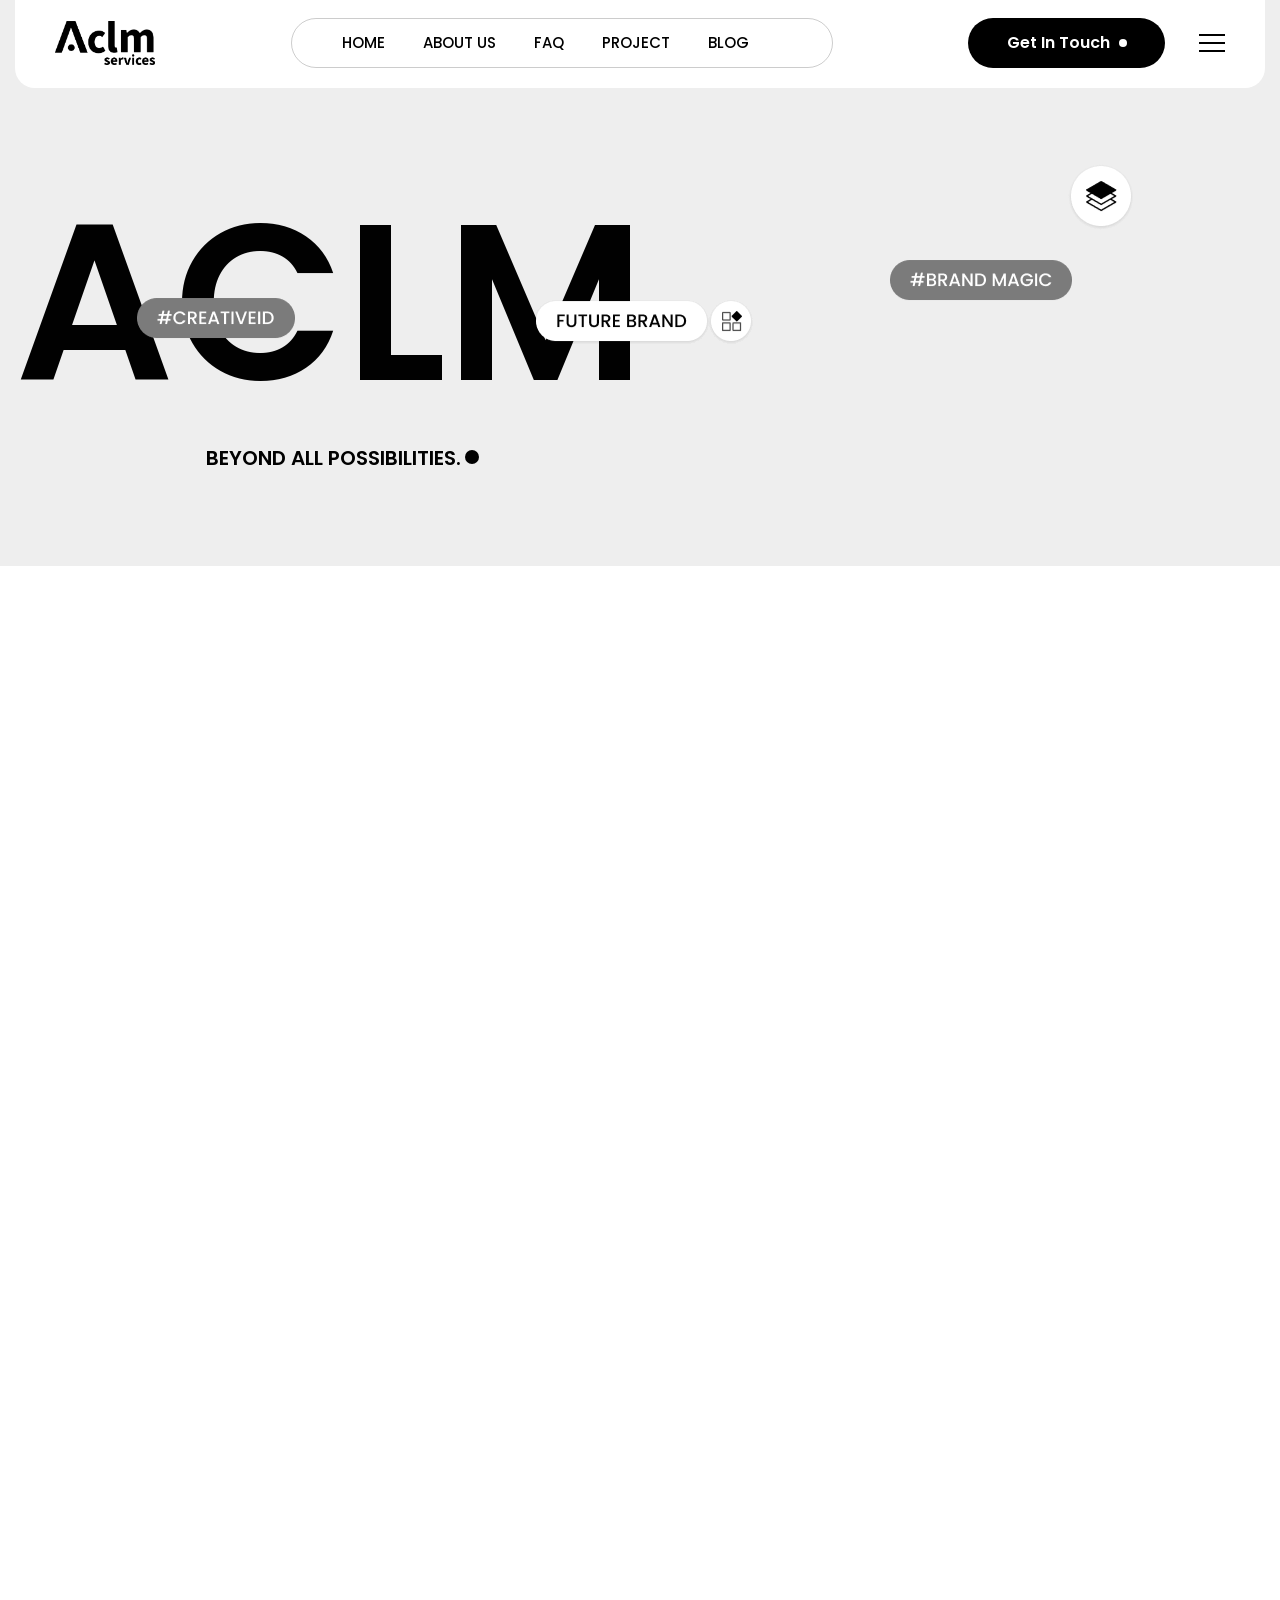
==== commit 2c00b194: "contact form implementation" ====
--- a/index.html
+++ b/index.html
@@ -219,7 +219,7 @@
                                 </div>
                                 <div class="content-full-width parallax-scroll-caption text-align-center height-title">
                                     <div class="inner">
-                                        <h1 class="hero-title caption-timeline primary-font-title"><span>ACLM </span></h1>
+                                        <h1 class="hero-title caption-timeline primary-font-title"><span>ACLM</span></h1>
                                        
                                     </div>
                                 </div>
--- a/assets/css/main.css
+++ b/assets/css/main.css
@@ -12361,7 +12361,7 @@
   line-height: 1;
 }
 .the-brand__bg {
-  background: #DFDFDF;
+  background: #1a1a1a40;
   width: 100%;
   height: 260px;
   display: inline-block;
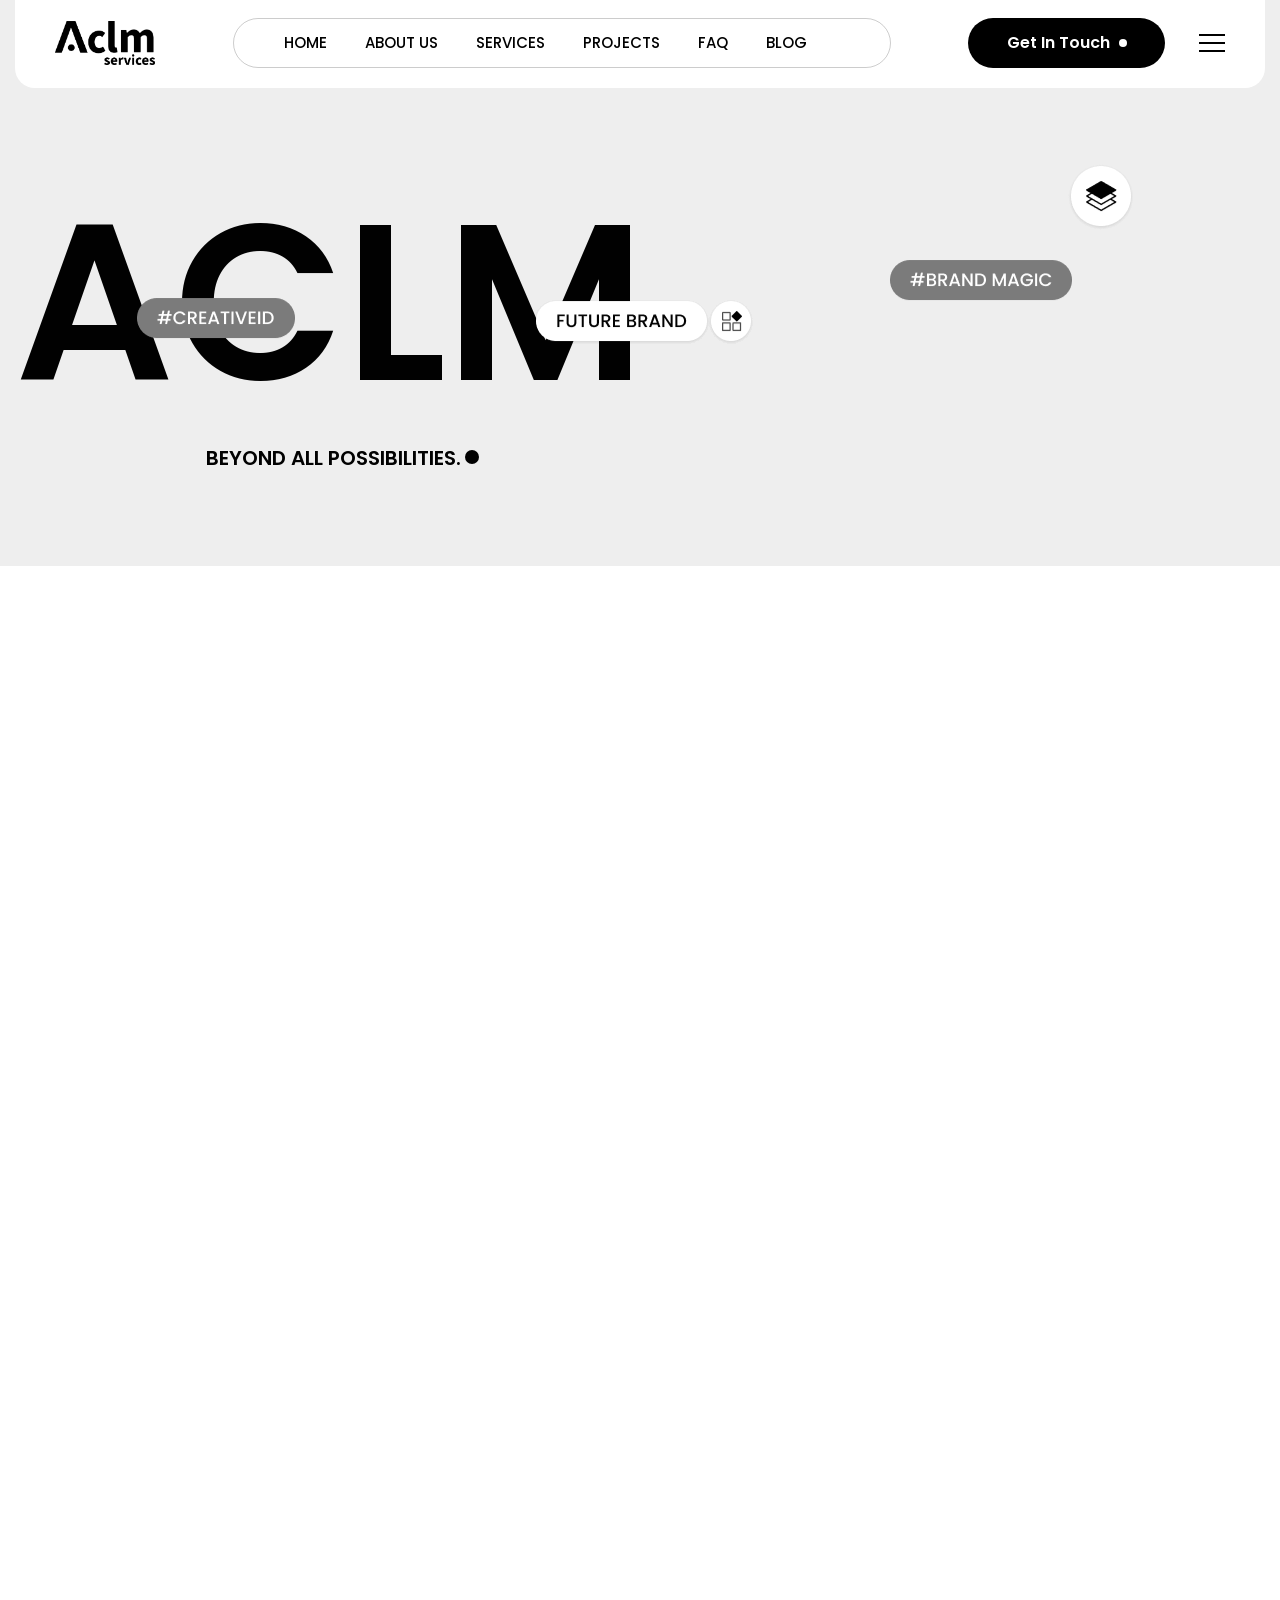
==== commit d140bea3: "ui changes" ====
--- a/index.html
+++ b/index.html
@@ -29,101 +29,132 @@
     <link rel="stylesheet" href="assets/css/vendor/spacing.css" />
     <link rel="stylesheet" href="assets/css/vendor/custom-font.css" />
     <link rel="stylesheet" href="assets/css/main.css" />
-    <link rel="stylesheet" href="./assets/css/content.css">
+    <link rel="stylesheet" href="./assets/css/content.css" />
   </head>
 
   <body>
-
-
-<!-- preloader start -->
-<div id="preloader">
-    <div class="preloader-close">x</div>
-    <div class="sk-three-bounce">
+    <!-- preloader start -->
+    <div id="preloader">
+      <div class="preloader-close">x</div>
+      <div class="sk-three-bounce">
         <div class="sk-child sk-bounce1"></div>
         <div class="sk-child sk-bounce2"></div>
         <div class="sk-child sk-bounce3"></div>
+      </div>
     </div>
-</div>
-<!-- preloader start -->
-
-<!-- Backtotop start -->
-<div class="backtotop-wrap cursor-pointer">
-    <svg class="backtotop-circle svg-content" width="100%" height="100%" viewBox="-1 -1 102 102">
+    <!-- preloader start -->
+
+    <!-- Backtotop start -->
+    <div class="backtotop-wrap cursor-pointer">
+      <svg
+        class="backtotop-circle svg-content"
+        width="100%"
+        height="100%"
+        viewBox="-1 -1 102 102"
+      >
         <path d="M50,1 a49,49 0 0,1 0,98 a49,49 0 0,1 0,-98" />
-    </svg>
-</div>
-<!-- Backtotop end -->
-
-<!-- Offcanvas area start -->
-<div class="fix">
-    <div class="offcanvas__area">
+      </svg>
+    </div>
+    <!-- Backtotop end -->
+
+    <!-- Offcanvas area start -->
+    <div class="fix">
+      <div class="offcanvas__area">
         <div class="offcanvas__wrapper">
-            <div class="offcanvas__content">
-                <div class="offcanvas__top d-flex justify-content-between align-items-center">
-                    <div class="offcanvas__logo">
-                        <a href="index.html">
-                            <img src="assets/imgs/icon/ACLM_services_white.png" alt="logo not found">
-                        </a>
-                    </div>
-                    <div class="offcanvas__close">
-                        <button class="offcanvas-close-icon animation--flip">
-                                <span class="offcanvas-m-lines">
-                              <span class="offcanvas-m-line line--1"></span><span class="offcanvas-m-line line--2"></span><span class="offcanvas-m-line line--3"></span>
-                                </span>
-                        </button>
-                    </div>
-                </div>
-                <div class="mobile-menu fix"></div>
-                <div class="offcanvas__social">
-                    <h3 class="offcanvas__title mb-20">Subscribe & Follow</h3>
-                    <ul>
-                        <li><a href="https://www.facebook.com/"><i class="fab fa-facebook-f"></i></a></li>
-                        <li><a href="https://pinterest.com/"><i class="fa-brands fa-pinterest-p"></i></a></li>
-                        <li><a href="https://youtube.com/"><i class="fab fa-youtube"></i></a></li>
-                        <li><a href="https://linkedin.com/"><i class="fab fa-linkedin"></i></a></li>
-                    </ul>
-                </div>
+          <div class="offcanvas__content">
+            <div
+              class="offcanvas__top d-flex justify-content-between align-items-center"
+            >
+              <div class="offcanvas__logo">
+                <a href="index.html">
+                  <img
+                    src="assets/imgs/icon/ACLM_services_white.png"
+                    alt="logo not found"
+                  />
+                </a>
+              </div>
+              <div class="offcanvas__close">
+                <button class="offcanvas-close-icon animation--flip">
+                  <span class="offcanvas-m-lines">
+                    <span class="offcanvas-m-line line--1"></span
+                    ><span class="offcanvas-m-line line--2"></span
+                    ><span class="offcanvas-m-line line--3"></span>
+                  </span>
+                </button>
+              </div>
             </div>
+            <div class="mobile-menu fix"></div>
+            <div class="offcanvas__social">
+              <h3 class="offcanvas__title mb-20">Subscribe & Follow</h3>
+              <ul>
+                <li>
+                  <a href="https://www.facebook.com/"
+                    ><i class="fab fa-facebook-f"></i
+                  ></a>
+                </li>
+                <li>
+                  <a href="https://pinterest.com/"
+                    ><i class="fa-brands fa-pinterest-p"></i
+                  ></a>
+                </li>
+                <li>
+                  <a href="https://youtube.com/"
+                    ><i class="fab fa-youtube"></i
+                  ></a>
+                </li>
+                <li>
+                  <a href="https://linkedin.com/"
+                    ><i class="fab fa-linkedin"></i
+                  ></a>
+                </li>
+              </ul>
+            </div>
+          </div>
         </div>
+      </div>
     </div>
-</div>
-<div class="offcanvas__overlay"></div>
-<div class="offcanvas__overlay-white"></div>
-<!-- Offcanvas area start -->
-
-<!-- Header area start -->
-<header>
-    <div id="header-sticky" class="header header-3" style="width: 100vw;">
+    <div class="offcanvas__overlay"></div>
+    <div class="offcanvas__overlay-white"></div>
+    <!-- Offcanvas area start -->
+
+    <!-- Header area start -->
+    <header>
+      <div id="header-sticky" class="header header-3" style="width: 100vw">
         <div class="container">
-            <div class="mega__menu-wrapper p-relative">
-                <div class="header__main header-3__main">
-                    <div class="header__left">
-                        <div class="header__logo">
-                            <a href="index.html">
-                                <div class="logo">
-                                    <img src="assets/imgs/icon/ACLM_services_black.png" alt="logo not found" style="width: 100px; height: auto;">
-                                </div>
-                            </a>
-                        </div>
-                    </div>
-                    <div class="header__middle header-3__middle">
-                        <div class="mean__menu-wrapper d-none d-xl-block">
-                            <div class="main-menu main-menu-3">
-                                <nav id="mobile-menu">
-                                    <ul>
-                                         <li class="active"><a href="index.html">Home</a></li>
-                                        <!-- <li class="has-dropdown active">
+          <div class="mega__menu-wrapper p-relative">
+            <div class="header__main header-3__main">
+              <div class="header__left">
+                <div class="header__logo">
+                  <a href="index.html">
+                    <div class="logo">
+                      <img
+                        src="assets/imgs/icon/ACLM_services_black.png"
+                        alt="logo not found"
+                        style="width: 100px; height: auto"
+                      />
+                    </div>
+                  </a>
+                </div>
+              </div>
+              <div class="header__middle header-3__middle">
+                <div class="mean__menu-wrapper d-none d-xl-block">
+                  <div class="main-menu main-menu-3">
+                    <nav id="mobile-menu">
+                      <ul>
+                        <li class="active"><a href="index.html">Home</a></li>
+                        <!-- <li class="has-dropdown active">
                                             <a href="javascript:void(0)">Home</a>
                                             <ul class="submenu">
                                                 <li class="active"><a href="index.html">Creative Agency</a></li>
                                                 <li><a href="index-2.html">Branding</a></li>
                                             </ul>
                                         </li> -->
-                                         <li><a href="about-us.html">About us</a></li>
-                                         <li><a href="faq.html">faq</a></li>
-                                         <li><a href="project.html">project</a></li>
-                                         <li><a href="blog.html">blog</a></li>
-                                        <!-- <li class="has-dropdown ">
+                        <li><a href="about-us.html">About us</a></li>
+                        <li><a href="service.html">Services</a></li>
+                        <li><a href="project.html">projects</a></li>
+                        <li><a href="faq.html">faq</a></li>
+                        <li><a href="blog.html">blog</a></li>
+                        <!-- <li class="has-dropdown ">
                                             <a href="javascript:void(0)">Page</a>
                                             <ul class="submenu">
                                                 <li><a href="about-us.html">About us</a></li>
@@ -137,14 +168,14 @@
                                                 <li><a href="404.html">404 Page</a></li>
                                             </ul>
                                         </li> -->
-                                        <!-- <li class="has-dropdown">
+                        <!-- <li class="has-dropdown">
                                             <a href="project.html">project</a>
                                             <ul class="submenu">
                                                 <li><a href="project.html">project</a></li>
                                                 <li><a href="project-details.html">project details</a></li>
                                             </ul>
                                         </li> -->
-                                        <!-- <li class="has-dropdown">
+                        <!-- <li class="has-dropdown">
                                             <a href="blog.html">blog</a>
                                             <ul class="submenu">
                                                 <li><a href="blog.html">blog grid</a></li>
@@ -152,1012 +183,2375 @@
                                                 <li><a href="blog-details.html">blog details</a></li>
                                             </ul>
                                         </li> -->
-                                        <!-- <li>
+                        <!-- <li>
                                             <a href="contact.html">Contact</a>
                                         </li> -->
-                                    </ul>
-                                </nav>
-                            </div>
+                      </ul>
+                    </nav>
+                  </div>
+                </div>
+              </div>
+              <div class="header__right header-3__right">
+                <div class="header__action d-flex align-items-center">
+                  <div class="header__btn-wrap d-none d-sm-inline-flex">
+                    <a href="contact.html" class="rr-btn before-btn"
+                      >Get in Touch</a
+                    >
+                  </div>
+                  <div
+                    class="header__hamburger ml-10 ml-lg-0 ml-md-0 ml-sm-0 ml-xs-0"
+                  >
+                    <div class="sidebar__toggle">
+                      <button class="bar-icon">
+                        <span></span>
+                        <span></span>
+                        <span></span>
+                      </button>
+                    </div>
+                  </div>
+                </div>
+              </div>
+            </div>
+          </div>
+        </div>
+      </div>
+    </header>
+
+    <div id="popup-search-box">
+      <div class="box-inner-wrap d-flex align-items-center">
+        <form id="form" action="#" method="get" role="search">
+          <input
+            id="popup-search"
+            type="text"
+            name="s"
+            placeholder="Type keywords here..."
+          />
+        </form>
+        <div class="search-close">
+          <i class="fa-sharp fa-regular fa-xmark"></i>
+        </div>
+      </div>
+    </div>
+    <!-- Header area end -->
+
+    <!-- Body main wrapper start -->
+    <div id="smooth-wrapper">
+      <div id="smooth-content">
+        <main>
+          <!-- Banner area start -->
+          <section
+            id="hero"
+            class="banner-2__area hero-2-bg p-relative overflow-hidden z-1"
+          >
+            <div class="container custom-container-3">
+              <div class="row">
+                <div class="col-12">
+                  <div
+                    id="hero-caption"
+                    class="parallax-scroll-caption banner-2__content p-relative"
+                  >
+                    <div class="banner-2__content__shapes">
+                      <div class="banner-2__content__shapes-shape-1">
+                        <img
+                          src="assets/imgs/shapes/hero-2-shape-1.png"
+                          alt="img not found"
+                        />
+                      </div>
+                      <div class="banner-2__content__shapes-shape-2">
+                        <img
+                          src="assets/imgs/shapes/hero-2-shape-2.png"
+                          alt="img not found"
+                        />
+                      </div>
+                      <div class="banner-2__content__shapes-shape-3">
+                        <img
+                          src="assets/imgs/shapes/hero-2-shape-3.png"
+                          alt="img not found"
+                        />
+                      </div>
+                      <div class="banner-2__content__shapes-shape-4">
+                        <img
+                          src="assets/imgs/shapes/hero-2-shape-4.png"
+                          alt="img not found"
+                        />
+                      </div>
+                    </div>
+                    <div
+                      class="content-full-width parallax-scroll-caption text-align-center height-title"
+                    >
+                      <div class="inner">
+                        <h1
+                          class="hero-title caption-timeline primary-font-title"
+                        >
+                          <span>ACLM</span>
+                        </h1>
+                      </div>
+                    </div>
+                    <h5>Beyond all possibilities.</h5>
+                  </div>
+                </div>
+              </div>
+            </div>
+          </section>
+
+          <div class="video-section">
+            <video
+              class="hero-2-bottom-video"
+              data-delay="1.9"
+              data-offset="100"
+              data-direction="right"
+              loop=""
+              muted=""
+              autoplay=""
+              playsinline=""
+            >
+              <source
+                src="assets/imgs/video/1115035_Broadcast_Man_1280x720.mp4"
+                type="video/mp4"
+              />
+            </video>
+          </div>
+
+          <section
+            class="the-brand__area the-brand section-space-top-140 section-space-bottom-160"
+          >
+            <div class="container">
+              <div class="section__title-wrapper section__title-wrapper-3 hero">
+                <div>
+                  <h4 class="section__title-wrapper-subtitle">
+                    Iconic futures. Exceptional design.
+                  </h4>
+                  <img
+                    class="upDown"
+                    src="assets/imgs/shapes/brand-heading-shape.png"
+                    alt="image not found"
+                  />
+                </div>
+                <h2 class="section__title-wrapper-title _split_text">
+                  Shaping Iconic Futures <br />
+                  The Unparalleled Design <br />
+                  & Excellence.
+                  <img
+                    src="assets/imgs/shapes/brand-heading-shape-2.png"
+                    alt="image not found"
+                  />
+                </h2>
+              </div>
+              <div class="row mb-minus-30">
+                <div class="col-lg-4 col-sm-6">
+                  <div class="the-brand__item mb-30">
+                    <div class="the-brand__btn">
+                      <a href="#"
+                        >Creators partnered for success
+                        <i class="fa-regular fa-arrow-right"></i
+                      ></a>
+                    </div>
+                    <div class="the-brand__count">
+                      <h4><span class="odometer" data-count="5">0</span>k+</h4>
+                    </div>
+                    <span class="the-brand__bg the-brand__bg__1"></span>
+                  </div>
+                </div>
+                <div class="col-lg-4 col-sm-6">
+                  <div class="the-brand__item mb-30">
+                    <div class="the-brand__btn">
+                      <a href="#"
+                        >Brands strong and growing.
+                        <i class="fa-regular fa-arrow-right"></i
+                      ></a>
+                    </div>
+                    <div class="the-brand__count">
+                      <h4><span class="odometer" data-count="50">0</span>+</h4>
+                    </div>
+                    <span class="the-brand__bg the-brand__bg__2"></span>
+                  </div>
+                </div>
+                <div class="col-lg-4 col-sm-6">
+                  <div class="the-brand__item mb-30">
+                    <div class="the-brand__btn">
+                      <a href="#"
+                        >Exclusive talents. Aiming higher.
+                        <i class="fa-regular fa-arrow-right"></i
+                      ></a>
+                    </div>
+                    <div class="the-brand__count">
+                      <h4><span class="odometer" data-count="50">0</span>+</h4>
+                    </div>
+                    <span class="the-brand__bg the-brand__bg__3"></span>
+                  </div>
+                </div>
+              </div>
+            </div>
+          </section>
+
+          <section
+            class="project-section-2__area project-section-2 black-bg section-space-top-160 section-space-bottom-160"
+          >
+            <div class="container">
+              <div class="section__title-wrapper section__title-wrapper-3 hero">
+                <div>
+                  <h4 class="section__title-wrapper-subtitle text-white">
+                    The People Behind the Brand.
+                  </h4>
+                </div>
+                <h2
+                  class="section__title-wrapper-title margin-top-minuas text-white _split_text"
+                >
+                  Revealing Our Top Work & <br />
+                  Success Stories.
+                </h2>
+              </div>
+              <div class="project-section-2__wrapper">
+                <div class="project-section-2__item project-panel">
+                  <div class="row">
+                    <div class="col-md-6">
+                      <div class="project-section-2__content">
+                        <h3 class="project-section-2__title">
+                          <a href="project-details.html">Iconic Brands</a>
+                        </h3>
+                        <p class="project-section-2__dec">
+                          Orci natoque penatibus magnis dis montes nascetu mus
+                          ornare augue massa lacinia magna commodo xas nulla a
+                          enim laoreet egestas.
+                        </p>
+                        <div class="project-section-2__tag">
+                          <ul>
+                            <li><a href="#">Branding</a></li>
+                            <li><a href="#">UI/UX</a></li>
+                            <li><a href="#">Motion graphic</a></li>
+                          </ul>
                         </div>
-                    </div>
-                    <div class="header__right header-3__right">
-                        <div class="header__action d-flex align-items-center">
-                            <div class="header__btn-wrap d-none d-sm-inline-flex">
-                                <a href="contact.html" class="rr-btn before-btn">Get in Touch</a>
-                            </div>
-                            <div class="header__hamburger ml-10 ml-lg-0 ml-md-0 ml-sm-0 ml-xs-0">
-                                <div class="sidebar__toggle">
-                                    <button class="bar-icon">
-                                        <span></span>
-                                        <span></span>
-                                        <span></span>
-                                    </button>
-                                </div>
-                            </div>
+                      </div>
+                    </div>
+                    <div class="col-md-6">
+                      <div class="project-section-2__thumb">
+                        <img
+                          src="assets/imgs/images/projects-2-01.jpg"
+                          alt="image not found"
+                        />
+                      </div>
+                    </div>
+                  </div>
+                </div>
+                <div class="project-section-2__item project-panel">
+                  <div class="row">
+                    <div class="col-md-6">
+                      <div class="project-section-2__content">
+                        <h3 class="project-section-2__title">
+                          <a href="project-details.html">Iconic Brands</a>
+                        </h3>
+                        <p class="project-section-2__dec">
+                          Orci natoque penatibus magnis dis montes nascetu mus
+                          ornare augue massa lacinia magna commodo xas nulla a
+                          enim laoreet egestas.
+                        </p>
+                        <div class="project-section-2__tag">
+                          <ul>
+                            <li><a href="#">Branding</a></li>
+                            <li><a href="#">UI/UX</a></li>
+                            <li><a href="#">Motion graphic</a></li>
+                          </ul>
                         </div>
-                    </div>
-                </div>
+                      </div>
+                    </div>
+                    <div class="col-md-6">
+                      <div class="project-section-2__thumb">
+                        <img
+                          src="assets/imgs/images/projects-2-02.jpg"
+                          alt="image not found"
+                        />
+                      </div>
+                    </div>
+                  </div>
+                </div>
+                <div class="project-section-2__item project-panel">
+                  <div class="row">
+                    <div class="col-md-6">
+                      <div class="project-section-2__content">
+                        <h3 class="project-section-2__title">
+                          <a href="project-details.html">Iconic Brands</a>
+                        </h3>
+                        <p class="project-section-2__dec">
+                          Orci natoque penatibus magnis dis montes nascetu mus
+                          ornare augue massa lacinia magna commodo xas nulla a
+                          enim laoreet egestas.
+                        </p>
+                        <div class="project-section-2__tag">
+                          <ul>
+                            <li><a href="#">Branding</a></li>
+                            <li><a href="#">UI/UX</a></li>
+                            <li><a href="#">Motion graphic</a></li>
+                          </ul>
+                        </div>
+                      </div>
+                    </div>
+                    <div class="col-md-6">
+                      <div class="project-section-2__thumb">
+                        <img
+                          src="assets/imgs/images/projects-2-03.jpg"
+                          alt="image not found"
+                        />
+                      </div>
+                    </div>
+                  </div>
+                </div>
+                <div class="project-section-2__item project-panel">
+                  <div class="row">
+                    <div class="col-md-6">
+                      <div class="project-section-2__content">
+                        <h3 class="project-section-2__title">
+                          <a href="project-details.html">Iconic Brands</a>
+                        </h3>
+                        <p class="project-section-2__dec">
+                          Orci natoque penatibus magnis dis montes nascetu mus
+                          ornare augue massa lacinia magna commodo xas nulla a
+                          enim laoreet egestas.
+                        </p>
+                        <div class="project-section-2__tag">
+                          <ul>
+                            <li><a href="#">Branding</a></li>
+                            <li><a href="#">UI/UX</a></li>
+                            <li><a href="#">Motion graphic</a></li>
+                          </ul>
+                        </div>
+                      </div>
+                    </div>
+                    <div class="col-md-6">
+                      <div class="project-section-2__thumb">
+                        <img
+                          src="assets/imgs/images/projects-2-04.jpg"
+                          alt="image not found"
+                        />
+                      </div>
+                    </div>
+                  </div>
+                </div>
+              </div>
+              <div class="btn-wrap mt-80">
+                <a href="project.html" class="rr-btn before-btn"
+                  >See All Projects</a
+                >
+              </div>
             </div>
-        </div>
-    </div>
-</header>
-
-<div id="popup-search-box">
-    <div class="box-inner-wrap d-flex align-items-center">
-        <form id="form" action="#" method="get" role="search">
-            <input id="popup-search" type="text" name="s" placeholder="Type keywords here...">
-        </form>
-        <div class="search-close"><i class="fa-sharp fa-regular fa-xmark"></i></div>
-    </div>
-</div>
-<!-- Header area end -->
-
-<!-- Body main wrapper start -->
- <div id="smooth-wrapper">
-    <div id="smooth-content">
-        <main>
-            
-            <!-- Banner area start -->
-            <section id="hero" class="banner-2__area hero-2-bg p-relative overflow-hidden z-1">
-                <div class="container custom-container-3">
-                    <div class="row">
-                        <div class="col-12">
-                            <div id="hero-caption" class="parallax-scroll-caption banner-2__content p-relative">
-                                <div class="banner-2__content__shapes">
-                                    <div class="banner-2__content__shapes-shape-1">
-                                        <img src="assets/imgs/shapes/hero-2-shape-1.png" alt="img not found">
-                                    </div>
-                                    <div class="banner-2__content__shapes-shape-2">
-                                        <img src="assets/imgs/shapes/hero-2-shape-2.png" alt="img not found">
-                                    </div>
-                                    <div class="banner-2__content__shapes-shape-3">
-                                        <img src="assets/imgs/shapes/hero-2-shape-3.png" alt="img not found">
-                                    </div>
-                                    <div class="banner-2__content__shapes-shape-4">
-                                        <img src="assets/imgs/shapes/hero-2-shape-4.png" alt="img not found">
-                                    </div>
-                                </div>
-                                <div class="content-full-width parallax-scroll-caption text-align-center height-title">
-                                    <div class="inner">
-                                        <h1 class="hero-title caption-timeline primary-font-title"><span>ACLM</span></h1>
-                                       
-                                    </div>
-                                </div>
-                                <h5>Beyond all possibilities.</h5>
-                            </div>
-                        </div>
-                    </div>
-                </div>
-            </section>
-
-            <div class="video-section">
-                <video class="hero-2-bottom-video" data-delay="1.9" data-offset="100" data-direction="right" loop="" muted="" autoplay="" playsinline="">
-                    <source src="assets/imgs/video/1115035_Broadcast_Man_1280x720.mp4" type="video/mp4">
-                  </video>
+            <div class="project-panel-area"></div>
+          </section>
+
+          <!-- products-section start -->
+          <section
+            class="products-section__area products-section section-space-top-160 section-space-bottom"
+          >
+            <div class="container">
+              <div class="section__title-wrapper section__title-wrapper-3 hero">
+                <div>
+                  <h4 class="section__title-wrapper-subtitle">
+                    Designing great products.
+                  </h4>
+                  <img
+                    class="upDown"
+                    src="assets/imgs/shapes/products-heading-shape.png"
+                    alt="image not found"
+                  />
+                </div>
+                <h2
+                  class="section__title-wrapper-title margin-top-minuas _split_text"
+                >
+                  Product design is hard <br />
+                  but we've completed over <br />
+                  157 this year.
+                </h2>
+              </div>
+              <div class="products-section__inner">
+                <div class="counter-wrapper-box">
+                  <div class="counter-box overflow-hidden">
+                    <div class="img_anim_reveal-3">
+                      <img
+                        class="shape-1"
+                        src="assets/imgs/shapes/products-shape.png"
+                        alt="image"
+                      />
+                    </div>
+                    <h3 class="number">
+                      <span class="counter fade-in-up">157</span>
+                    </h3>
+                  </div>
+                </div>
+              </div>
             </div>
-
-            <section class="the-brand__area the-brand section-space-top-140 section-space-bottom-160">
-                <div class="container">
-                    <div class="section__title-wrapper section__title-wrapper-3 hero">
-                        <div>
-                            <h4 class="section__title-wrapper-subtitle">The People Behind the Brand.</h4>
-                            <img class="upDown" src="assets/imgs/shapes/brand-heading-shape.png" alt="image not found">
-                        </div>
-                        <h2 class="section__title-wrapper-title _split_text">Shaping Iconic Futures <br>
-                        The Unparalleled Design <br>
-                        & Excellence. <img src="assets/imgs/shapes/brand-heading-shape-2.png" alt="image not found"></h2>
-                    </div>
-                    <div class="row mb-minus-30">
-                        <div class="col-lg-4 col-sm-6">
-                            <div class="the-brand__item mb-30">
-                                <div class="the-brand__btn">
-                                    <a href="#">Years Experience <i class="fa-regular fa-arrow-right"></i></a>
-                                </div>
-                                <div class="the-brand__count">
-                                    <h4><span class="odometer" data-count="15">0</span>+</h4>
-                                </div>
-                                <span class="the-brand__bg the-brand__bg__1"></span>
-                            </div>
-                        </div>
-                        <div class="col-lg-4 col-sm-6">
-                            <div class="the-brand__item mb-30">
-                                <div class="the-brand__btn">
-                                    <a href="#">Completed Projects <i class="fa-regular fa-arrow-right"></i></a>
-                                </div>
-                                <div class="the-brand__count">
-                                    <h4><span class="odometer" data-count="24">0</span>k+</h4>
-                                </div>
-                                <span class="the-brand__bg the-brand__bg__2"></span>
-                            </div>
-                        </div>
-                        <div class="col-lg-4 col-sm-6">
-                            <div class="the-brand__item mb-30">
-                                <div class="the-brand__btn">
-                                    <a href="#">Satisfied Clients <i class="fa-regular fa-arrow-right"></i></a>
-                                </div>
-                                <div class="the-brand__count">
-                                    <h4><span class="odometer" data-count="7">0</span>M+</h4>
-                                </div>
-                                <span class="the-brand__bg the-brand__bg__3"></span>
-                            </div>
-                        </div>
-                    </div>
-                </div>
-            </section>
-
-            <section class="project-section-2__area project-section-2 black-bg section-space-top-160 section-space-bottom-160">
-                <div class="container">
-                    <div class="section__title-wrapper section__title-wrapper-3 hero">
-                        <div>
-                            <h4 class="section__title-wrapper-subtitle text-white">The People Behind the Brand.</h4>
-                        </div>
-                        <h2 class="section__title-wrapper-title margin-top-minuas text-white _split_text">Revealing Our Top Work & <br>
-                        Success Stories.</h2>
-                    </div>
-                    <div class="project-section-2__wrapper">
-                        <div class="project-section-2__item project-panel">
-                            <div class="row">
-                                <div class="col-md-6">
-                                    <div class="project-section-2__content">
-                                        <h3 class="project-section-2__title"><a href="project-details.html">Iconic Brands</a></h3>
-                                        <p class="project-section-2__dec">Orci natoque penatibus magnis dis montes nascetu
-                                        mus ornare augue massa lacinia magna commodo xas
-                                        nulla a enim laoreet egestas.</p>
-                                        <div class="project-section-2__tag">
-                                            <ul>
-                                                <li><a href="#">Branding</a></li>
-                                                <li><a href="#">UI/UX</a></li>
-                                                <li><a href="#">Motion graphic</a></li>
-                                            </ul>
-                                        </div>
-                                    </div>
-                                </div>
-                                <div class="col-md-6">
-                                    <div class="project-section-2__thumb">
-                                        <img src="assets/imgs/images/projects-2-01.jpg" alt="image not found">
-                                    </div>
-                                </div>
-                            </div>
-                        </div>
-                        <div class="project-section-2__item project-panel">
-                            <div class="row">
-                                <div class="col-md-6">
-                                    <div class="project-section-2__content">
-                                        <h3 class="project-section-2__title"><a href="project-details.html">Iconic Brands</a></h3>
-                                        <p class="project-section-2__dec">Orci natoque penatibus magnis dis montes nascetu
-                                        mus ornare augue massa lacinia magna commodo xas
-                                        nulla a enim laoreet egestas.</p>
-                                        <div class="project-section-2__tag">
-                                            <ul>
-                                                <li><a href="#">Branding</a></li>
-                                                <li><a href="#">UI/UX</a></li>
-                                                <li><a href="#">Motion graphic</a></li>
-                                            </ul>
-                                        </div>
-                                    </div>
-                                </div>
-                                <div class="col-md-6">
-                                    <div class="project-section-2__thumb">
-                                        <img src="assets/imgs/images/projects-2-02.jpg" alt="image not found">
-                                    </div>
-                                </div>
-                            </div>
-                        </div>
-                        <div class="project-section-2__item project-panel">
-                            <div class="row">
-                                <div class="col-md-6">
-                                    <div class="project-section-2__content">
-                                        <h3 class="project-section-2__title"><a href="project-details.html">Iconic Brands</a></h3>
-                                        <p class="project-section-2__dec">Orci natoque penatibus magnis dis montes nascetu
-                                        mus ornare augue massa lacinia magna commodo xas
-                                        nulla a enim laoreet egestas.</p>
-                                        <div class="project-section-2__tag">
-                                            <ul>
-                                                <li><a href="#">Branding</a></li>
-                                                <li><a href="#">UI/UX</a></li>
-                                                <li><a href="#">Motion graphic</a></li>
-                                            </ul>
-                                        </div>
-                                    </div>
-                                </div>
-                                <div class="col-md-6">
-                                    <div class="project-section-2__thumb">
-                                        <img src="assets/imgs/images/projects-2-03.jpg" alt="image not found">
-                                    </div>
-                                </div>
-                            </div>
-                        </div>
-                        <div class="project-section-2__item project-panel">
-                            <div class="row">
-                                <div class="col-md-6">
-                                    <div class="project-section-2__content">
-                                        <h3 class="project-section-2__title"><a href="project-details.html">Iconic Brands</a></h3>
-                                        <p class="project-section-2__dec">Orci natoque penatibus magnis dis montes nascetu
-                                        mus ornare augue massa lacinia magna commodo xas
-                                        nulla a enim laoreet egestas.</p>
-                                        <div class="project-section-2__tag">
-                                            <ul>
-                                                <li><a href="#">Branding</a></li>
-                                                <li><a href="#">UI/UX</a></li>
-                                                <li><a href="#">Motion graphic</a></li>
-                                            </ul>
-                                        </div>
-                                    </div>
-                                </div>
-                                <div class="col-md-6">
-                                    <div class="project-section-2__thumb">
-                                        <img src="assets/imgs/images/projects-2-04.jpg" alt="image not found">
-                                    </div>
-                                </div>
-                            </div>
-                        </div>
-                    </div>
-                    <div class="btn-wrap mt-80">
-                        <a href="project.html" class="rr-btn before-btn">See All Projects</a>
-                    </div>
-                </div>
-                <div class="project-panel-area"></div>
-            </section>
-
-            <!-- products-section start -->
-            <section class="products-section__area products-section section-space-top-160 section-space-bottom">
-                <div class="container">
-                    <div class="section__title-wrapper section__title-wrapper-3 hero">
-                        <div>
-                            <h4 class="section__title-wrapper-subtitle">Designing great products.</h4>
-                            <img class="upDown" src="assets/imgs/shapes/products-heading-shape.png" alt="image not found">
-                        </div>
-                        <h2 class="section__title-wrapper-title margin-top-minuas _split_text">Product design is hard <br>
-                        but we've completed over <br>
-                        157 this year.</h2>
-                    </div>
-                    <div class="products-section__inner">
-                        <div class="counter-wrapper-box">
-                            <div class="counter-box overflow-hidden">
-                                <div class="img_anim_reveal-3">
-                                    <img class="shape-1" src="assets/imgs/shapes/products-shape.png" alt="image">
-                                </div>
-                                <h3 class="number"><span class="counter fade-in-up">157</span></h3>
-                            </div>
-                        </div>
-                    </div>
-                </div>
-            </section>
-            <!-- products-section end -->
-
-            <section class="services-section-2__area services-section-2 section-space-top-160 section-space-bottom-160 black-bg">
-                <div class="container">
-                    <div class="section__title-wrapper section__title-wrapper-3 hero">
-                        <div>
-                            <h4 class="section__title-wrapper-subtitle text-white">popular services.</h4>
-                            <img class="upDown" src="assets/imgs/shapes/services-heading-shape.png" alt="image not found">
-                        </div>
-                        <h2 class="section__title-wrapper-title margin-top-minuas text-white _split_text">Strategic Brand <br>
-                        Development for Long <br>
-                        Lasting Impact.</h2>
-                    </div>
-                    <div class="services-section-2__wrapper">
-                        <div class="services-section-2__item">
-                            <div class="services-section-2__left">
-                                <div class="services-section-2__icon">
-                                    <span>
-                                        <svg width="40" height="40" viewBox="0 0 40 40" fill="none" xmlns="http://www.w3.org/2000/svg">
-                                            <path
-                                                d="M34.5177 28.8106C34.8748 29.3439 35.327 30.0065 35.7667 30.677C36.3264 31.5268 36.2797 32.0133 35.5608 32.743C34.63 33.6863 33.6929 34.6219 32.7495 35.5543C31.9933 36.3012 31.5271 36.3371 30.6212 35.7367C29.9741 35.308 29.3301 34.8729 28.8124 34.5252C27.2719 35.1255 25.8577 35.6978 24.4247 36.217C24.0723 36.3448 24.0147 36.5834 23.9585 36.8516C23.8244 37.4862 23.7262 38.1271 23.5983 38.7617C23.4143 39.6692 23.0261 39.9919 22.0968 39.9966C20.6935 40.0044 19.2917 40.0044 17.8884 39.9966C16.97 39.9904 16.5833 39.6598 16.4009 38.7445C16.2793 38.1349 16.1639 37.5221 16.0594 36.9093C15.9924 36.5226 15.8193 36.3105 15.4123 36.1593C14.1758 35.6993 12.9596 35.1817 11.7575 34.6375C11.4222 34.4847 11.1946 34.4987 10.9124 34.6983C10.3401 35.1037 9.76007 35.4982 9.16756 35.8724C8.50488 36.2918 7.9685 36.2482 7.40718 35.7009C6.3656 34.6858 5.3365 33.6567 4.31988 32.6151C3.74452 32.0258 3.7071 31.4972 4.15928 30.7939C4.60834 30.097 5.07767 29.4125 5.5548 28.6968C5.4628 28.505 5.36925 28.3257 5.29129 28.1386C4.8204 27.0175 4.30117 25.912 3.90668 24.7628C3.71645 24.2062 3.44358 23.9738 2.89005 23.9099C2.32561 23.846 1.7674 23.7088 1.20919 23.5934C0.345372 23.4125 0.0116943 23.0196 0.00701659 22.1433C-0.00233886 20.715 -0.00233886 19.2852 0.00701659 17.8569C0.0132536 16.9806 0.345372 16.5877 1.21387 16.4099C1.82353 16.2852 2.43476 16.1683 3.0491 16.07C3.46697 16.003 3.6993 15.8315 3.85522 15.384C4.33235 14.0181 4.8968 12.6818 5.48151 11.1958C5.13068 10.6719 4.68162 10.0093 4.24036 9.33879C3.67435 8.47965 3.71645 7.99628 4.43058 7.27279C5.38016 6.3123 6.33442 5.35493 7.29647 4.40691C7.98721 3.72552 8.48305 3.68342 9.3001 4.21824C9.84427 4.57375 10.3853 4.93081 10.9139 5.30815C11.1977 5.51085 11.4238 5.51709 11.759 5.36584C12.9612 4.82167 14.1774 4.30244 15.4139 3.84402C15.8224 3.69278 15.9924 3.47916 16.0578 3.09247C16.1623 2.47969 16.2777 1.8669 16.3993 1.25724C16.5802 0.343526 16.9684 0.0129663 17.8884 0.00828856C19.2917 0.000492355 20.6935 0.000492355 22.0968 0.00828856C23.0261 0.0129663 23.4128 0.335729 23.5968 1.24633C23.7246 1.88094 23.84 2.52023 23.9507 3.15796C24.0147 3.52438 24.1862 3.72864 24.576 3.83623C25.2964 4.03425 25.9933 4.31024 26.8462 4.60493C26.5812 4.90587 26.4128 5.11636 26.2241 5.30659C25.089 6.44952 23.9273 7.56593 22.8187 8.73536C22.3806 9.1969 21.9471 9.35594 21.3156 9.25927C18.8286 8.87881 16.4929 9.40895 14.3801 10.725C10.9139 12.8861 9.09895 16.0778 9.14885 20.1474C9.22525 26.3142 14.0293 30.2061 18.6555 30.783C23.9632 31.4473 29.5453 27.967 30.6757 21.9671C30.8769 20.8959 30.9985 19.8029 30.7537 18.7161C30.6087 18.0705 30.8005 17.6074 31.2948 17.1475C32.4533 16.0685 33.5479 14.9178 34.669 13.7998C34.8498 13.6189 35.0432 13.4521 35.2786 13.2322C35.7324 13.8154 35.9132 14.4656 36.0598 15.0986C36.211 15.7535 36.5229 16.056 37.1965 16.1075C37.7609 16.1511 38.3207 16.2992 38.8758 16.4287C39.6523 16.608 39.9813 17.0056 39.9875 17.7961C40 19.2509 39.9984 20.7057 39.9875 22.1604C39.9813 23.0024 39.6585 23.4047 38.8462 23.5825C38.2131 23.7212 37.5738 23.8351 36.9345 23.9395C36.5151 24.0081 36.289 24.1859 36.1331 24.6318C35.6575 25.9977 35.0931 27.334 34.513 28.809L34.5177 28.8106Z"
-                                                fill="white" />
-                                            <path
-                                                d="M11.9104 22.9791C17.5299 17.3596 23.0902 11.7994 28.5834 6.30615C30.272 7.98857 32.0075 9.71933 33.7834 11.4891C33.6836 11.5967 33.5152 11.79 33.3359 11.9709C28.139 17.1694 22.9405 22.3679 17.742 27.5664C17.1276 28.1808 17.1214 28.1885 16.3589 27.819C14.204 26.7774 12.7056 25.1433 11.912 22.9807L11.9104 22.9791Z"
-                                                fill="white" />
-                                            <path
-                                                d="M35.3749 9.36679C33.7689 7.76077 32.2205 6.21401 30.6504 4.64541C30.7424 4.58616 30.903 4.46298 31.0792 4.36942C33.0454 3.32005 35.0131 2.27536 36.9825 1.23379C37.1867 1.1262 37.4003 1.01082 37.6233 0.967159C38.4871 0.798761 39.22 1.56903 39.0298 2.42973C39.0017 2.55447 38.9487 2.67609 38.8879 2.78991C37.7465 4.94167 36.602 7.0903 35.4575 9.24049C35.4217 9.30754 35.3749 9.36835 35.3749 9.36835V9.36679Z"
-                                                fill="white" />
-                                            <path
-                                                d="M1.76233 33.0391C3.37459 34.9273 5.08975 36.6362 6.94369 38.2251C6.09078 39.6347 4.21346 39.9886 2.90837 38.8893C2.25817 38.3405 1.64695 37.7293 1.09965 37.0775C0.0315716 35.8052 0.340301 34.0806 1.76233 33.0391Z"
-                                                fill="white" />
-                                        </svg>
-                                    </span>
-                                </div>
-                                <h3 class="services-section-2__title"><a href="service-details.html">Strategy</a></h3>
-                            </div>
-        
-                            <div class="services-section-2__right">
-                                <p class="services-section-2__dec">Orci natoque penatibus magnis dis paruent montes <br>
-                                    nasceu ornare augue lacna.</p>
-                                <div class="services-section-2__btn">
-                                    <a href="service-details.html"><svg width="47" height="40" viewBox="0 0 47 40" fill="none"
-                                            xmlns="http://www.w3.org/2000/svg">
-                                            <g opacity="0.5">
-                                                <path d="M10.6084 36.6079L36.0642 11.1521" stroke="white" stroke-width="3" stroke-linecap="round"
-                                                    stroke-linejoin="round" />
-                                                <path d="M14.8506 11.1489L36.0638 11.1489L36.0638 32.3621" stroke="white" stroke-width="3"
-                                                    stroke-linecap="round" stroke-linejoin="round" />
-                                            </g>
-                                        </svg>
-                                    </a>
-                                </div>
-                            </div>
-                        </div>
-                    </div>
-                        
-                    <div class="services-section-2__wrapper">
-                        <div class="services-section-2__item">
-                            <div class="services-section-2__left">
-                                <div class="services-section-2__icon">
-                                    <span>
-                                        <svg width="36" height="40" viewBox="0 0 36 40" fill="none" xmlns="http://www.w3.org/2000/svg">
-                                            <path
-                                                d="M18.0116 0.00688361C21.9134 0.00688361 25.8152 0.00313548 29.717 0.00688361C32.0821 0.0106317 34.003 0.925175 35.1612 3.0185C35.626 3.85808 35.9502 4.89819 35.9595 5.85021C36.0233 13.1853 36.0139 20.5204 35.9858 27.8573C35.9727 31.0414 33.3865 33.6126 30.2118 33.7007C29.6814 33.7157 29.1511 33.7063 28.6207 33.7063C26.8816 33.7063 25.3955 34.3191 24.1604 35.5466C23.1428 36.5586 22.1233 37.5706 21.0982 38.577C19.1548 40.4848 16.8572 40.4735 14.8988 38.5489C14.0311 37.6962 13.1335 36.8697 12.3107 35.9739C10.819 34.3491 9.00865 33.5976 6.80475 33.6932C6.0645 33.725 5.29801 33.6782 4.57836 33.517C1.91907 32.9173 0.024392 30.5691 0.0168957 27.8386C-0.00371894 20.5335 -0.00746707 13.2303 0.0168957 5.92517C0.0281401 2.56311 2.69306 0.0331205 6.21255 0.0125058C10.1462 -0.011857 14.078 0.00688361 18.0116 0.00688361ZM18.0529 26.1407C19.7058 26.1407 21.3587 26.1369 23.0135 26.1407C23.9543 26.1444 24.7414 25.8727 25.1574 24.9507C25.5697 24.038 25.2793 23.2565 24.6758 22.5369C23.304 20.9027 21.5161 20.005 19.4397 19.737C16.2875 19.3285 13.4952 20.08 11.3231 22.55C10.7028 23.2546 10.4311 24.053 10.8452 24.9619C11.265 25.8839 12.0577 26.1444 12.9967 26.1407C14.6814 26.1351 16.3662 26.1407 18.051 26.1407H18.0529ZM18.036 16.8266C20.5866 16.8135 22.6687 14.7202 22.6631 12.1714C22.6574 9.62832 20.566 7.53312 18.0191 7.52C15.4479 7.50688 13.3059 9.6658 13.3415 12.2333C13.3771 14.7801 15.4817 16.8397 18.0341 16.8285L18.036 16.8266Z"
-                                                fill="white" />
-                                        </svg>
-                                    </span>
-                                </div>
-                                <h3 class="services-section-2__title"><a href="service-details.html">Identity</a></h3>
-                            </div>
-                            <div class="services-section-2__right">
-                                <p class="services-section-2__dec">Orci natoque penatibus magnis dis paruent montes <br>
-                                    nasceu ornare augue lacna.</p>
-                                <div class="services-section-2__btn">
-                                    <a href="service-details.html"><svg width="47" height="40" viewBox="0 0 47 40" fill="none"
-                                            xmlns="http://www.w3.org/2000/svg">
-                                            <g opacity="0.5">
-                                                <path d="M10.6084 36.6079L36.0642 11.1521" stroke="white" stroke-width="3" stroke-linecap="round"
-                                                    stroke-linejoin="round" />
-                                                <path d="M14.8506 11.1489L36.0638 11.1489L36.0638 32.3621" stroke="white" stroke-width="3"
-                                                    stroke-linecap="round" stroke-linejoin="round" />
-                                            </g>
-                                        </svg>
-                                    </a>
-                                </div>
-                            </div>
-                        </div>
-                    </div>
-                    <div class="services-section-2__wrapper">
-                        <div class="services-section-2__item">
-                            <div class="services-section-2__left">
-                                <div class="services-section-2__icon">
-                                    <span>
-                                        <svg width="36" height="40" viewBox="0 0 36 40" fill="none" xmlns="http://www.w3.org/2000/svg">
-                                            <path
-                                                d="M6.38515 0.117691V29.6984H9.70859V0H10.7432C17.7397 0 24.7361 0 31.7325 0C34.1988 0 35.4705 1.26649 35.4705 3.72218C35.4723 12.7685 35.4705 21.8132 35.4705 30.8595C35.4705 32.5599 34.9242 33.1027 33.194 33.1027C24.1195 33.1062 15.0451 33.1027 5.96884 33.1044C5.64739 33.1044 5.32242 33.0939 5.00448 33.1237C4.07877 33.2116 3.41654 33.8808 3.35682 34.7661C3.30061 35.6216 3.90662 36.4226 4.79721 36.6053C5.13623 36.6755 5.49632 36.6597 5.84588 36.6597C14.8922 36.6615 23.9369 36.6615 32.9832 36.6615C33.2766 36.6615 33.5699 36.6509 33.8615 36.6703C34.7574 36.7335 35.4126 37.3817 35.46 38.2354C35.5039 39.0293 34.9348 39.7706 34.1092 39.9445C33.8264 40.0042 33.5278 39.9972 33.2362 39.9972C23.986 39.999 14.7359 40.0025 5.48403 39.9972C2.20801 39.9972 0.012296 37.8296 0.00878288 34.5589C-0.00175657 24.787 -0.00526973 15.0082 0.012296 5.23108C0.0175658 1.84792 2.92118 -0.500624 6.38515 0.117691ZM19.2767 19.3873C19.2767 20.4975 19.2556 21.6094 19.2837 22.7178C19.3083 23.6909 19.9494 24.3549 20.8365 24.3971C21.7692 24.441 22.5421 23.8034 22.565 22.8021C22.6159 20.5818 22.6142 18.3597 22.5702 16.1394C22.5492 15.1118 21.8342 14.4953 20.8769 14.5163C19.9283 14.5374 19.3065 15.1838 19.2819 16.2308C19.2573 17.2829 19.2767 18.3351 19.2784 19.3873H19.2767ZM20.9366 11.416C21.8817 11.4072 22.6019 10.6694 22.5755 9.73845C22.5509 8.83206 21.7499 8.07146 20.8558 8.10835C19.9705 8.14348 19.2837 8.86895 19.2802 9.77183C19.2767 10.7256 19.981 11.4248 20.9366 11.416Z"
-                                                fill="white" />
-                                        </svg>
-                                    </span>
-                                </div>
-                                <h3 class="services-section-2__title"><a href="service-details.html">Guidelines</a></h3>
-                            </div>
-                            <div class="services-section-2__right">
-                                <p class="services-section-2__dec">Orci natoque penatibus magnis dis paruent montes <br>
-                                    nasceu ornare augue lacna.</p>
-                                <div class="services-section-2__btn">
-                                    <a href="service-details.html"><svg width="47" height="40" viewBox="0 0 47 40" fill="none"
-                                            xmlns="http://www.w3.org/2000/svg">
-                                            <g opacity="0.5">
-                                                <path d="M10.6084 36.6079L36.0642 11.1521" stroke="white" stroke-width="3" stroke-linecap="round"
-                                                    stroke-linejoin="round" />
-                                                <path d="M14.8506 11.1489L36.0638 11.1489L36.0638 32.3621" stroke="white" stroke-width="3"
-                                                    stroke-linecap="round" stroke-linejoin="round" />
-                                            </g>
-                                        </svg>
-                                    </a>
-                                </div>
-                            </div>
-                        </div>
-                    </div>
-                    <div class="services-section-2__wrapper">
-                        <div class="services-section-2__item">
-                            <div class="services-section-2__left">
-                                <div class="services-section-2__icon">
-                                    <span>
-                                        <svg width="39" height="44" viewBox="0 0 39 44" fill="none" xmlns="http://www.w3.org/2000/svg">
-                                            <path
-                                                d="M23.0336 41.4195C21.8048 43.554 20.2564 44.3531 18.3883 43.8582C16.6611 43.3993 15.508 41.923 15.4942 40.1564C15.4822 38.4309 16.601 36.922 18.256 36.4356C20.167 35.8737 21.688 36.6264 23.0439 38.8279C24.4549 38.8279 25.8865 38.8726 27.3146 38.8159C28.9215 38.7523 30.2723 37.6386 30.6022 36.2775C29.9406 36.2191 29.248 36.2449 28.6018 36.0833C27.0654 35.6984 26.0171 34.4129 25.8435 32.8301C25.8091 32.5173 25.7833 32.2028 25.7833 31.8883C25.7782 28.7399 25.7679 25.5897 25.7919 22.4413C25.7954 21.8484 25.8572 21.2314 26.0325 20.6694C26.5653 18.9663 28.2547 17.8974 30.0196 18.0675C31.8276 18.2411 33.2626 19.6503 33.4636 21.4566C33.5049 21.826 33.5255 22.199 33.5272 22.5702C33.5324 26.5212 33.5513 30.4722 33.5135 34.4215C33.5049 35.2962 33.4155 36.2088 33.1526 37.0371C32.3311 39.6339 29.9182 41.3662 27.1926 41.4143C25.8194 41.4384 24.4463 41.4178 23.0336 41.4178V41.4195Z"
-                                                fill="white" />
-                                            <path
-                                                d="M38.5807 19.1796C37.7128 18.8015 36.9086 18.4509 36.0888 18.0935C35.1556 8.26837 26.8961 2.33757 18.8652 2.5902C10.8704 2.84283 3.50978 8.86987 2.63503 18.0728C1.81355 18.4337 0.986913 18.7946 0.0709133 19.1951C-0.0339198 17.2307 0.330418 15.3541 0.913015 13.5117C2.1143 9.72057 4.29861 6.59964 7.41266 4.13348C13.4999 -0.692273 22.0171 -1.3522 28.7849 2.46818C34.8686 5.90018 39.3008 13.4516 38.5807 19.1796Z"
-                                                fill="white" />
-                                            <path
-                                                d="M12.9039 27.1259C12.9039 28.7843 12.9039 30.4444 12.9039 32.1028C12.9039 33.4983 12.445 34.6824 11.285 35.5262C8.92195 37.2431 5.56385 35.7806 5.22529 32.8882C5.18233 32.5205 5.15999 32.1475 5.15999 31.7763C5.15483 28.6863 5.14452 25.598 5.16858 22.508C5.17374 21.8876 5.23045 21.2397 5.41434 20.6537C5.94881 18.9558 7.64677 17.892 9.4083 18.069C11.2145 18.2494 12.7217 19.6535 12.8197 21.4666C12.9228 23.3484 12.842 25.2389 12.842 27.1259H12.9022H12.9039Z"
-                                                fill="white" />
-                                            <path
-                                                d="M2.62512 20.9654C2.62512 25.0814 2.62512 29.1974 2.62512 33.3134C1.45649 33.1484 0.322233 31.923 0.0953809 30.5585C0.0352308 30.1924 0.00773358 29.8178 0.00601501 29.4466C-0.00257786 27.8724 -0.000859287 26.2964 0.00429644 24.7222C0.00945216 23.0964 0.67454 21.8522 2.13189 21.072C2.23157 21.0187 2.34156 20.9809 2.44983 20.9499C2.49795 20.9362 2.55638 20.9568 2.62684 20.9637L2.62512 20.9654Z"
-                                                fill="white" />
-                                            <path
-                                                d="M36.0596 33.4681V20.9878C37.2884 21.1957 38.4123 22.4383 38.5996 23.8492C38.6718 24.3854 38.6821 24.9336 38.6787 25.4767C38.6718 27.0801 38.7182 28.687 38.6048 30.2836C38.4965 31.8217 37.5616 32.8167 36.0579 33.4698L36.0596 33.4681Z"
-                                                fill="white" />
-                                        </svg>
-                                    </span>
-                                </div>
-                                <h3 class="services-section-2__title"><a href="service-details.html">Support</a></h3>
-                            </div>
-                            <div class="services-section-2__right">
-                                <p class="services-section-2__dec">Orci natoque penatibus magnis dis paruent montes <br>
-                                    nasceu ornare augue lacna.</p>
-                                <div class="services-section-2__btn">
-                                    <a href="service-details.html"><svg width="47" height="40" viewBox="0 0 47 40" fill="none"
-                                            xmlns="http://www.w3.org/2000/svg">
-                                            <g opacity="0.5">
-                                                <path d="M10.6084 36.6079L36.0642 11.1521" stroke="white" stroke-width="3" stroke-linecap="round"
-                                                    stroke-linejoin="round" />
-                                                <path d="M14.8506 11.1489L36.0638 11.1489L36.0638 32.3621" stroke="white" stroke-width="3"
-                                                    stroke-linecap="round" stroke-linejoin="round" />
-                                            </g>
-                                        </svg>
-                                    </a>
-                                </div>
-                            </div>
-                        </div>
-                    </div>
-                </div>
-            </section>
-
-            <section class="work-Process__area work-Process section-space-top-160 section-space-bottom-160">
-                <div class="container">
-                    <div class="section__title-wrapper section__title-wrapper-3">
-                        <div class="sub-wrapper">
-                            <h4 class="section__title-wrapper-subtitle">Frame work For Success.</h4>
-                            <img class="upDown" src="assets/imgs/shapes/work-process-heading-shape.png" alt="image not found">
-                        </div>
-                        <h2 class="section__title-wrapper-title margin-top-minuas">Redefining Ideas with <br>
-                        Our Structured Design <br>
-                        Process.</h2>
-                    </div>
-                    <div class="work-Process__wrapper section-space">
-                        <div class="work-Process__bg__shape"><img src="assets/imgs/shapes/work-process-bg-shape.png" alt="image not found">
-                        </div>
-                        <div class="work-Process__border__1 d-none d-lg-block">
-                            <img src="assets/imgs/shapes/work-process-border-shape-01.png" alt="image not found">
-                        </div>
-                        <div class="work-Process__border__2 d-none d-xl-block">
-                            <img src="assets/imgs/shapes/work-process-border-shape-02.png" alt="image not found">
-                        </div>
-                        <div class="work-Process__border__3 d-none d-lg-block">
-                            <img src="assets/imgs/shapes/work-process-border-shape-03.png" alt="image not found">
-                        </div>
-                        <div class="work-Process__item">
-                            <div class="work-Process__number">01</div>
-                            <h3 class="work-Process__title">User Research</h3>
-                        </div>
-                        <div class="sub-wrapper">
-                            <div class="work-Process__item">
-                                <div class="work-Process__number">02</div>
-                                <h3 class="work-Process__title">Define Problems</h3>
-                            </div>
-                            <div class="work-Process__item">
-                                <div class="work-Process__number">03</div>
-                                <h3 class="work-Process__title">Design & Prototype</h3>
-                            </div>
-                        </div>
-                        <div class="work-Process__item">
-                            <div class="work-Process__number">04</div>
-                            <h3 class="work-Process__title">Evaluation & Testing</h3>
-                        </div>
-                    </div>
-                </div>
-            </section>
-
-            <div class="video-section__area video-section">
-                <div class="video-section__thumb jarallax" data-background="assets/imgs/images/video-thumb.jpg">
-                    <div class="video-section__play">
-                        <a class="popup-video" href="https://www.youtube.com/watch?v=eHJnEHyyN1Y"><i class="fa-sharp fa-solid fa-play"></i></a>
-                    </div>
-                </div>
+          </section>
+          <!-- products-section end -->
+
+          <section
+            class="services-section-2__area services-section-2 section-space-top-160 section-space-bottom-160 black-bg"
+          >
+            <div class="container">
+              <div class="section__title-wrapper section__title-wrapper-3 hero">
+                <div>
+                  <h4 class="section__title-wrapper-subtitle text-white">
+                    popular services.
+                  </h4>
+                  <img
+                    class="upDown"
+                    src="assets/imgs/shapes/services-heading-shape.png"
+                    alt="image not found"
+                  />
+                </div>
+                <h2
+                  class="section__title-wrapper-title margin-top-minuas text-white _split_text"
+                >
+                  Strategic Brand <br />
+                  Development for Long <br />
+                  Lasting Impact.
+                </h2>
+              </div>
+              <div class="services-section-2__wrapper">
+                <div class="services-section-2__item">
+                  <div class="services-section-2__left">
+                    <div class="services-section-2__icon">
+                      <span>
+                        <svg
+                          width="40"
+                          height="40"
+                          viewBox="0 0 40 40"
+                          fill="none"
+                          xmlns="http://www.w3.org/2000/svg"
+                        >
+                          <path
+                            d="M34.5177 28.8106C34.8748 29.3439 35.327 30.0065 35.7667 30.677C36.3264 31.5268 36.2797 32.0133 35.5608 32.743C34.63 33.6863 33.6929 34.6219 32.7495 35.5543C31.9933 36.3012 31.5271 36.3371 30.6212 35.7367C29.9741 35.308 29.3301 34.8729 28.8124 34.5252C27.2719 35.1255 25.8577 35.6978 24.4247 36.217C24.0723 36.3448 24.0147 36.5834 23.9585 36.8516C23.8244 37.4862 23.7262 38.1271 23.5983 38.7617C23.4143 39.6692 23.0261 39.9919 22.0968 39.9966C20.6935 40.0044 19.2917 40.0044 17.8884 39.9966C16.97 39.9904 16.5833 39.6598 16.4009 38.7445C16.2793 38.1349 16.1639 37.5221 16.0594 36.9093C15.9924 36.5226 15.8193 36.3105 15.4123 36.1593C14.1758 35.6993 12.9596 35.1817 11.7575 34.6375C11.4222 34.4847 11.1946 34.4987 10.9124 34.6983C10.3401 35.1037 9.76007 35.4982 9.16756 35.8724C8.50488 36.2918 7.9685 36.2482 7.40718 35.7009C6.3656 34.6858 5.3365 33.6567 4.31988 32.6151C3.74452 32.0258 3.7071 31.4972 4.15928 30.7939C4.60834 30.097 5.07767 29.4125 5.5548 28.6968C5.4628 28.505 5.36925 28.3257 5.29129 28.1386C4.8204 27.0175 4.30117 25.912 3.90668 24.7628C3.71645 24.2062 3.44358 23.9738 2.89005 23.9099C2.32561 23.846 1.7674 23.7088 1.20919 23.5934C0.345372 23.4125 0.0116943 23.0196 0.00701659 22.1433C-0.00233886 20.715 -0.00233886 19.2852 0.00701659 17.8569C0.0132536 16.9806 0.345372 16.5877 1.21387 16.4099C1.82353 16.2852 2.43476 16.1683 3.0491 16.07C3.46697 16.003 3.6993 15.8315 3.85522 15.384C4.33235 14.0181 4.8968 12.6818 5.48151 11.1958C5.13068 10.6719 4.68162 10.0093 4.24036 9.33879C3.67435 8.47965 3.71645 7.99628 4.43058 7.27279C5.38016 6.3123 6.33442 5.35493 7.29647 4.40691C7.98721 3.72552 8.48305 3.68342 9.3001 4.21824C9.84427 4.57375 10.3853 4.93081 10.9139 5.30815C11.1977 5.51085 11.4238 5.51709 11.759 5.36584C12.9612 4.82167 14.1774 4.30244 15.4139 3.84402C15.8224 3.69278 15.9924 3.47916 16.0578 3.09247C16.1623 2.47969 16.2777 1.8669 16.3993 1.25724C16.5802 0.343526 16.9684 0.0129663 17.8884 0.00828856C19.2917 0.000492355 20.6935 0.000492355 22.0968 0.00828856C23.0261 0.0129663 23.4128 0.335729 23.5968 1.24633C23.7246 1.88094 23.84 2.52023 23.9507 3.15796C24.0147 3.52438 24.1862 3.72864 24.576 3.83623C25.2964 4.03425 25.9933 4.31024 26.8462 4.60493C26.5812 4.90587 26.4128 5.11636 26.2241 5.30659C25.089 6.44952 23.9273 7.56593 22.8187 8.73536C22.3806 9.1969 21.9471 9.35594 21.3156 9.25927C18.8286 8.87881 16.4929 9.40895 14.3801 10.725C10.9139 12.8861 9.09895 16.0778 9.14885 20.1474C9.22525 26.3142 14.0293 30.2061 18.6555 30.783C23.9632 31.4473 29.5453 27.967 30.6757 21.9671C30.8769 20.8959 30.9985 19.8029 30.7537 18.7161C30.6087 18.0705 30.8005 17.6074 31.2948 17.1475C32.4533 16.0685 33.5479 14.9178 34.669 13.7998C34.8498 13.6189 35.0432 13.4521 35.2786 13.2322C35.7324 13.8154 35.9132 14.4656 36.0598 15.0986C36.211 15.7535 36.5229 16.056 37.1965 16.1075C37.7609 16.1511 38.3207 16.2992 38.8758 16.4287C39.6523 16.608 39.9813 17.0056 39.9875 17.7961C40 19.2509 39.9984 20.7057 39.9875 22.1604C39.9813 23.0024 39.6585 23.4047 38.8462 23.5825C38.2131 23.7212 37.5738 23.8351 36.9345 23.9395C36.5151 24.0081 36.289 24.1859 36.1331 24.6318C35.6575 25.9977 35.0931 27.334 34.513 28.809L34.5177 28.8106Z"
+                            fill="white"
+                          />
+                          <path
+                            d="M11.9104 22.9791C17.5299 17.3596 23.0902 11.7994 28.5834 6.30615C30.272 7.98857 32.0075 9.71933 33.7834 11.4891C33.6836 11.5967 33.5152 11.79 33.3359 11.9709C28.139 17.1694 22.9405 22.3679 17.742 27.5664C17.1276 28.1808 17.1214 28.1885 16.3589 27.819C14.204 26.7774 12.7056 25.1433 11.912 22.9807L11.9104 22.9791Z"
+                            fill="white"
+                          />
+                          <path
+                            d="M35.3749 9.36679C33.7689 7.76077 32.2205 6.21401 30.6504 4.64541C30.7424 4.58616 30.903 4.46298 31.0792 4.36942C33.0454 3.32005 35.0131 2.27536 36.9825 1.23379C37.1867 1.1262 37.4003 1.01082 37.6233 0.967159C38.4871 0.798761 39.22 1.56903 39.0298 2.42973C39.0017 2.55447 38.9487 2.67609 38.8879 2.78991C37.7465 4.94167 36.602 7.0903 35.4575 9.24049C35.4217 9.30754 35.3749 9.36835 35.3749 9.36835V9.36679Z"
+                            fill="white"
+                          />
+                          <path
+                            d="M1.76233 33.0391C3.37459 34.9273 5.08975 36.6362 6.94369 38.2251C6.09078 39.6347 4.21346 39.9886 2.90837 38.8893C2.25817 38.3405 1.64695 37.7293 1.09965 37.0775C0.0315716 35.8052 0.340301 34.0806 1.76233 33.0391Z"
+                            fill="white"
+                          />
+                        </svg>
+                      </span>
+                    </div>
+                    <h3 class="services-section-2__title">
+                      <a href="service-details.html">Marketing</a>
+                    </h3>
+                  </div>
+
+                  <div class="services-section-2__right">
+                    <p class="services-section-2__dec">
+                      Your brand deserves to be seen, heard, and <br />
+                      remembered, and that’s exactly what we do.
+                    </p>
+                    <div class="services-section-2__btn">
+                      <a href="service-details.html"
+                        ><svg
+                          width="47"
+                          height="40"
+                          viewBox="0 0 47 40"
+                          fill="none"
+                          xmlns="http://www.w3.org/2000/svg"
+                        >
+                          <g opacity="0.5">
+                            <path
+                              d="M10.6084 36.6079L36.0642 11.1521"
+                              stroke="white"
+                              stroke-width="3"
+                              stroke-linecap="round"
+                              stroke-linejoin="round"
+                            />
+                            <path
+                              d="M14.8506 11.1489L36.0638 11.1489L36.0638 32.3621"
+                              stroke="white"
+                              stroke-width="3"
+                              stroke-linecap="round"
+                              stroke-linejoin="round"
+                            />
+                          </g>
+                        </svg>
+                      </a>
+                    </div>
+                  </div>
+                </div>
+              </div>
+
+              <div class="services-section-2__wrapper">
+                <div class="services-section-2__item">
+                  <div class="services-section-2__left">
+                    <div class="services-section-2__icon">
+                      <span>
+                        <svg
+                          width="36"
+                          height="40"
+                          viewBox="0 0 36 40"
+                          fill="none"
+                          xmlns="http://www.w3.org/2000/svg"
+                        >
+                          <path
+                            d="M18.0116 0.00688361C21.9134 0.00688361 25.8152 0.00313548 29.717 0.00688361C32.0821 0.0106317 34.003 0.925175 35.1612 3.0185C35.626 3.85808 35.9502 4.89819 35.9595 5.85021C36.0233 13.1853 36.0139 20.5204 35.9858 27.8573C35.9727 31.0414 33.3865 33.6126 30.2118 33.7007C29.6814 33.7157 29.1511 33.7063 28.6207 33.7063C26.8816 33.7063 25.3955 34.3191 24.1604 35.5466C23.1428 36.5586 22.1233 37.5706 21.0982 38.577C19.1548 40.4848 16.8572 40.4735 14.8988 38.5489C14.0311 37.6962 13.1335 36.8697 12.3107 35.9739C10.819 34.3491 9.00865 33.5976 6.80475 33.6932C6.0645 33.725 5.29801 33.6782 4.57836 33.517C1.91907 32.9173 0.024392 30.5691 0.0168957 27.8386C-0.00371894 20.5335 -0.00746707 13.2303 0.0168957 5.92517C0.0281401 2.56311 2.69306 0.0331205 6.21255 0.0125058C10.1462 -0.011857 14.078 0.00688361 18.0116 0.00688361ZM18.0529 26.1407C19.7058 26.1407 21.3587 26.1369 23.0135 26.1407C23.9543 26.1444 24.7414 25.8727 25.1574 24.9507C25.5697 24.038 25.2793 23.2565 24.6758 22.5369C23.304 20.9027 21.5161 20.005 19.4397 19.737C16.2875 19.3285 13.4952 20.08 11.3231 22.55C10.7028 23.2546 10.4311 24.053 10.8452 24.9619C11.265 25.8839 12.0577 26.1444 12.9967 26.1407C14.6814 26.1351 16.3662 26.1407 18.051 26.1407H18.0529ZM18.036 16.8266C20.5866 16.8135 22.6687 14.7202 22.6631 12.1714C22.6574 9.62832 20.566 7.53312 18.0191 7.52C15.4479 7.50688 13.3059 9.6658 13.3415 12.2333C13.3771 14.7801 15.4817 16.8397 18.0341 16.8285L18.036 16.8266Z"
+                            fill="white"
+                          />
+                        </svg>
+                      </span>
+                    </div>
+                    <h3 class="services-section-2__title">
+                      <a href="service-details.html">Design</a>
+                    </h3>
+                  </div>
+                  <div class="services-section-2__right">
+                    <p class="services-section-2__dec">
+                      We craft your visual voice through design,<br />
+                      graphics, and videos that build trust.
+                    </p>
+                    <div class="services-section-2__btn">
+                      <a href="service-details.html"
+                        ><svg
+                          width="47"
+                          height="40"
+                          viewBox="0 0 47 40"
+                          fill="none"
+                          xmlns="http://www.w3.org/2000/svg"
+                        >
+                          <g opacity="0.5">
+                            <path
+                              d="M10.6084 36.6079L36.0642 11.1521"
+                              stroke="white"
+                              stroke-width="3"
+                              stroke-linecap="round"
+                              stroke-linejoin="round"
+                            />
+                            <path
+                              d="M14.8506 11.1489L36.0638 11.1489L36.0638 32.3621"
+                              stroke="white"
+                              stroke-width="3"
+                              stroke-linecap="round"
+                              stroke-linejoin="round"
+                            />
+                          </g>
+                        </svg>
+                      </a>
+                    </div>
+                  </div>
+                </div>
+              </div>
+              <div class="services-section-2__wrapper">
+                <div class="services-section-2__item">
+                  <div class="services-section-2__left">
+                    <div class="services-section-2__icon">
+                      <span>
+                        <svg
+                          width="36"
+                          height="40"
+                          viewBox="0 0 36 40"
+                          fill="none"
+                          xmlns="http://www.w3.org/2000/svg"
+                        >
+                          <path
+                            d="M6.38515 0.117691V29.6984H9.70859V0H10.7432C17.7397 0 24.7361 0 31.7325 0C34.1988 0 35.4705 1.26649 35.4705 3.72218C35.4723 12.7685 35.4705 21.8132 35.4705 30.8595C35.4705 32.5599 34.9242 33.1027 33.194 33.1027C24.1195 33.1062 15.0451 33.1027 5.96884 33.1044C5.64739 33.1044 5.32242 33.0939 5.00448 33.1237C4.07877 33.2116 3.41654 33.8808 3.35682 34.7661C3.30061 35.6216 3.90662 36.4226 4.79721 36.6053C5.13623 36.6755 5.49632 36.6597 5.84588 36.6597C14.8922 36.6615 23.9369 36.6615 32.9832 36.6615C33.2766 36.6615 33.5699 36.6509 33.8615 36.6703C34.7574 36.7335 35.4126 37.3817 35.46 38.2354C35.5039 39.0293 34.9348 39.7706 34.1092 39.9445C33.8264 40.0042 33.5278 39.9972 33.2362 39.9972C23.986 39.999 14.7359 40.0025 5.48403 39.9972C2.20801 39.9972 0.012296 37.8296 0.00878288 34.5589C-0.00175657 24.787 -0.00526973 15.0082 0.012296 5.23108C0.0175658 1.84792 2.92118 -0.500624 6.38515 0.117691ZM19.2767 19.3873C19.2767 20.4975 19.2556 21.6094 19.2837 22.7178C19.3083 23.6909 19.9494 24.3549 20.8365 24.3971C21.7692 24.441 22.5421 23.8034 22.565 22.8021C22.6159 20.5818 22.6142 18.3597 22.5702 16.1394C22.5492 15.1118 21.8342 14.4953 20.8769 14.5163C19.9283 14.5374 19.3065 15.1838 19.2819 16.2308C19.2573 17.2829 19.2767 18.3351 19.2784 19.3873H19.2767ZM20.9366 11.416C21.8817 11.4072 22.6019 10.6694 22.5755 9.73845C22.5509 8.83206 21.7499 8.07146 20.8558 8.10835C19.9705 8.14348 19.2837 8.86895 19.2802 9.77183C19.2767 10.7256 19.981 11.4248 20.9366 11.416Z"
+                            fill="white"
+                          />
+                        </svg>
+                      </span>
+                    </div>
+                    <h3 class="services-section-2__title">
+                      <a href="service-details.html">Music</a>
+                    </h3>
+                  </div>
+                  <div class="services-section-2__right">
+                    <p class="services-section-2__dec">
+                      Identify your brand's voice. <br />Pick the tone that
+                      truly represents you.
+                    </p>
+                    <div class="services-section-2__btn">
+                      <a href="service-details.html"
+                        ><svg
+                          width="47"
+                          height="40"
+                          viewBox="0 0 47 40"
+                          fill="none"
+                          xmlns="http://www.w3.org/2000/svg"
+                        >
+                          <g opacity="0.5">
+                            <path
+                              d="M10.6084 36.6079L36.0642 11.1521"
+                              stroke="white"
+                              stroke-width="3"
+                              stroke-linecap="round"
+                              stroke-linejoin="round"
+                            />
+                            <path
+                              d="M14.8506 11.1489L36.0638 11.1489L36.0638 32.3621"
+                              stroke="white"
+                              stroke-width="3"
+                              stroke-linecap="round"
+                              stroke-linejoin="round"
+                            />
+                          </g>
+                        </svg>
+                      </a>
+                    </div>
+                  </div>
+                </div>
+              </div>
+              <div class="services-section-2__wrapper">
+                <div class="services-section-2__item">
+                  <div class="services-section-2__left">
+                    <div class="services-section-2__icon">
+                      <span>
+                        <svg
+                          width="39"
+                          height="44"
+                          viewBox="0 0 39 44"
+                          fill="none"
+                          xmlns="http://www.w3.org/2000/svg"
+                        >
+                          <path
+                            d="M23.0336 41.4195C21.8048 43.554 20.2564 44.3531 18.3883 43.8582C16.6611 43.3993 15.508 41.923 15.4942 40.1564C15.4822 38.4309 16.601 36.922 18.256 36.4356C20.167 35.8737 21.688 36.6264 23.0439 38.8279C24.4549 38.8279 25.8865 38.8726 27.3146 38.8159C28.9215 38.7523 30.2723 37.6386 30.6022 36.2775C29.9406 36.2191 29.248 36.2449 28.6018 36.0833C27.0654 35.6984 26.0171 34.4129 25.8435 32.8301C25.8091 32.5173 25.7833 32.2028 25.7833 31.8883C25.7782 28.7399 25.7679 25.5897 25.7919 22.4413C25.7954 21.8484 25.8572 21.2314 26.0325 20.6694C26.5653 18.9663 28.2547 17.8974 30.0196 18.0675C31.8276 18.2411 33.2626 19.6503 33.4636 21.4566C33.5049 21.826 33.5255 22.199 33.5272 22.5702C33.5324 26.5212 33.5513 30.4722 33.5135 34.4215C33.5049 35.2962 33.4155 36.2088 33.1526 37.0371C32.3311 39.6339 29.9182 41.3662 27.1926 41.4143C25.8194 41.4384 24.4463 41.4178 23.0336 41.4178V41.4195Z"
+                            fill="white"
+                          />
+                          <path
+                            d="M38.5807 19.1796C37.7128 18.8015 36.9086 18.4509 36.0888 18.0935C35.1556 8.26837 26.8961 2.33757 18.8652 2.5902C10.8704 2.84283 3.50978 8.86987 2.63503 18.0728C1.81355 18.4337 0.986913 18.7946 0.0709133 19.1951C-0.0339198 17.2307 0.330418 15.3541 0.913015 13.5117C2.1143 9.72057 4.29861 6.59964 7.41266 4.13348C13.4999 -0.692273 22.0171 -1.3522 28.7849 2.46818C34.8686 5.90018 39.3008 13.4516 38.5807 19.1796Z"
+                            fill="white"
+                          />
+                          <path
+                            d="M12.9039 27.1259C12.9039 28.7843 12.9039 30.4444 12.9039 32.1028C12.9039 33.4983 12.445 34.6824 11.285 35.5262C8.92195 37.2431 5.56385 35.7806 5.22529 32.8882C5.18233 32.5205 5.15999 32.1475 5.15999 31.7763C5.15483 28.6863 5.14452 25.598 5.16858 22.508C5.17374 21.8876 5.23045 21.2397 5.41434 20.6537C5.94881 18.9558 7.64677 17.892 9.4083 18.069C11.2145 18.2494 12.7217 19.6535 12.8197 21.4666C12.9228 23.3484 12.842 25.2389 12.842 27.1259H12.9022H12.9039Z"
+                            fill="white"
+                          />
+                          <path
+                            d="M2.62512 20.9654C2.62512 25.0814 2.62512 29.1974 2.62512 33.3134C1.45649 33.1484 0.322233 31.923 0.0953809 30.5585C0.0352308 30.1924 0.00773358 29.8178 0.00601501 29.4466C-0.00257786 27.8724 -0.000859287 26.2964 0.00429644 24.7222C0.00945216 23.0964 0.67454 21.8522 2.13189 21.072C2.23157 21.0187 2.34156 20.9809 2.44983 20.9499C2.49795 20.9362 2.55638 20.9568 2.62684 20.9637L2.62512 20.9654Z"
+                            fill="white"
+                          />
+                          <path
+                            d="M36.0596 33.4681V20.9878C37.2884 21.1957 38.4123 22.4383 38.5996 23.8492C38.6718 24.3854 38.6821 24.9336 38.6787 25.4767C38.6718 27.0801 38.7182 28.687 38.6048 30.2836C38.4965 31.8217 37.5616 32.8167 36.0579 33.4698L36.0596 33.4681Z"
+                            fill="white"
+                          />
+                        </svg>
+                      </span>
+                    </div>
+                    <h3 class="services-section-2__title">
+                      <a href="service-details.html">Tech</a>
+                    </h3>
+                  </div>
+                  <div class="services-section-2__right">
+                    <p class="services-section-2__dec">
+                      We bring ideas to life with powerful,<br />
+                      scalable, and human-centered technology.
+                    </p>
+                    <div class="services-section-2__btn">
+                      <a href="service-details.html">
+                        <svg
+                          width="47"
+                          height="40"
+                          viewBox="0 0 47 40"
+                          fill="none"
+                          xmlns="http://www.w3.org/2000/svg"
+                        >
+                          <g opacity="0.5">
+                            <path
+                              d="M10.6084 36.6079L36.0642 11.1521"
+                              stroke="white"
+                              stroke-width="3"
+                              stroke-linecap="round"
+                              stroke-linejoin="round"
+                            />
+                            <path
+                              d="M14.8506 11.1489L36.0638 11.1489L36.0638 32.3621"
+                              stroke="white"
+                              stroke-width="3"
+                              stroke-linecap="round"
+                              stroke-linejoin="round"
+                            />
+                          </g>
+                        </svg>
+                      </a>
+                    </div>
+                  </div>
+                </div>
+              </div>
             </div>
-
-            <div class="brand-section__area brand-border-minuas brand-section brand-section-2">
-                <div class="container">
-                    <div class="swiper sk-logo-slide__active">
-                        <div class="swiper-wrapper">
-                            <div class="swiper-slide">
-                                <div class="brand-section__logo">
-                                    <svg width="120" height="58" viewBox="0 0 120 58" fill="none" xmlns="http://www.w3.org/2000/svg">
-                                        <g opacity="0.5">
-                                        <g>
-                                        <path d="M57.8691 28.9345C57.8691 44.9143 44.9143 57.8691 28.9345 57.8691C12.9548 57.8691 0 44.9143 0 28.9345C0 12.9548 12.9548 0 28.9345 0C44.9143 0 57.8691 12.9548 57.8691 28.9345Z" fill="#453030"/>
-                                        </g>
-                                        <g>
-                                        <path d="M91.0656 28.9345C91.0656 44.9143 78.1108 57.8691 62.1311 57.8691C46.1513 57.8691 33.1965 44.9143 33.1965 28.9345C33.1965 12.9548 46.1513 0 62.1311 0C78.1108 0 91.0656 12.9548 91.0656 28.9345Z" fill="#453030"/>
-                                        </g>
-                                        <g>
-                                        <path d="M120 28.9345C120 44.9143 107.045 57.8691 91.0655 57.8691C75.0858 57.8691 62.131 44.9143 62.131 28.9345C62.131 12.9548 75.0858 0 91.0655 0C107.045 0 120 12.9548 120 28.9345Z" fill="#453030"/>
-                                        </g>
-                                        </g>
-                                    </svg>
-                                </div>
-                            </div>
-                            <div class="swiper-slide">
-                                <div class="brand-section__logo">
-                                    <svg width="80" height="77" viewBox="0 0 80 77" fill="none" xmlns="http://www.w3.org/2000/svg">
-                                        <g opacity="0.5">
-                                        <path d="M69.5779 50.9662C69.5779 61.476 61.0535 70.0004 50.5437 70.0004C46.4497 70.0004 42.6675 68.7123 39.5662 66.5053C41.7568 64.9711 43.6602 62.9364 45.0878 60.4669L52.7178 47.1512C53.9157 45.0673 53.1937 42.4172 51.1262 41.2194C50.3304 40.76 49.8053 40.6041 48.7387 40.6041H35.1604C34.422 40.6041 33.7329 40.4236 33.134 40.1118C32.7483 39.8985 32.3956 39.636 32.092 39.3324C31.3126 38.553 30.8203 37.4618 30.8203 36.264C30.8203 33.8765 32.7648 31.9238 35.1604 31.9238H50.5437C53.3906 31.9238 56.0898 32.5556 58.5101 33.6878C65.0572 36.6906 69.5779 43.2951 69.5779 50.958V50.9662Z" fill="#453030" stroke="#F6F0E9" stroke-width="3.74" stroke-miterlimit="10"/>
-                                        <path d="M19.08 67.4808C9.95674 62.2546 6.78985 50.629 12.016 41.5057C14.0507 37.9532 17.0453 35.3114 20.4994 33.7197C20.7373 36.3862 21.566 39.0444 23.0017 41.5057L30.7713 54.7476C31.9855 56.8233 34.6438 57.5125 36.7113 56.3064C37.5071 55.8388 37.9009 55.4614 38.426 54.5343C38.5573 54.3045 45.17 42.7446 45.17 42.7446C45.5392 42.1046 46.0397 41.5959 46.5976 41.2349C46.975 41.0052 47.377 40.8329 47.7954 40.7181C48.862 40.4309 50.0516 40.5458 51.0854 41.1365C53.1611 42.3261 53.8831 44.9762 52.6934 47.0519L45.0469 60.4086C43.6276 62.8863 41.7488 64.9128 39.5582 66.447C33.7003 70.6313 25.7256 71.2794 19.0718 67.4726L19.08 67.4808Z" fill="#453030" stroke="#F6F0E9" stroke-width="3.74" stroke-miterlimit="10"/>
-                                        <path d="M30.1066 15.3179C39.2299 10.0917 50.8555 13.2504 56.0899 22.3737C58.1246 25.9262 58.8876 29.8479 58.5102 33.6301C56.0899 32.4897 53.3743 31.858 50.5274 31.8416H35.1769C32.7731 31.8416 30.8286 33.786 30.8204 36.1735C30.8204 37.0924 30.9435 37.6256 31.4768 38.5527C31.608 38.7825 38.229 50.3342 38.229 50.3342C38.5982 50.9742 38.7787 51.6634 38.8115 52.3361C38.8115 52.7792 38.7623 53.214 38.6474 53.6324C38.3602 54.699 37.6547 55.6671 36.6209 56.2578C34.5452 57.4475 31.887 56.7255 30.6973 54.6498L23.0509 41.3012C21.6315 38.8317 20.8357 36.1735 20.6141 33.507C19.966 26.3364 23.4529 19.1247 30.0984 15.3179H30.1066Z" fill="#453030" stroke="#F6F0E9" stroke-width="3.74" stroke-miterlimit="10"/>
-                                        <path d="M43.9808 4.91443C43.9808 7.35394 42.0059 9.32886 39.5664 9.32886C37.1269 9.32886 35.152 7.35394 35.152 4.91443C35.152 2.47492 37.1269 0.5 39.5664 0.5C42.0059 0.5 43.9808 2.47492 43.9808 4.91443Z" fill="#453030" stroke="#F6F0E9"/>
-                                        <path d="M2.70821 59.3313C4.81519 58.1162 7.5127 58.8378 8.73653 60.9463C9.95847 63.0516 9.2312 65.7494 7.12121 66.9741C5.01593 68.196 2.31813 67.4688 1.09345 65.3588C-0.128386 63.2537 0.598653 60.5562 2.70821 59.3313Z" fill="#453030" stroke="#F6F0E9"/>
-                                        <path d="M71.9361 66.974C69.8202 65.7576 69.0915 63.0683 70.3072 60.9537C71.5237 58.8378 74.2129 58.1091 76.3275 59.3248C78.4434 60.5412 79.1722 63.2305 77.9564 65.3451C76.74 67.461 74.0508 68.1898 71.9361 66.974Z" fill="#453030" stroke="#F6F0E9"/>
-                                        </g>
-                                    </svg>                                        
-                                </div>
-                            </div>
-                            <div class="swiper-slide">
-                                <div class="brand-section__logo">
-                                    <svg width="70" height="70" viewBox="0 0 70 70" fill="none" xmlns="http://www.w3.org/2000/svg">
-                                        <g opacity="0.5">
-                                        <path d="M12.457 35.0005C12.457 47.4498 22.5492 57.542 34.9985 57.542C46.6796 57.542 56.2841 48.6586 57.4246 37.279H47.0939C46.0215 42.9819 41.0056 47.3056 34.9985 47.3056C28.2127 47.3056 22.6934 41.7862 22.6934 35.0005C22.6934 28.2147 28.2127 22.698 34.9985 22.698C37.7857 22.698 40.3579 23.6314 42.4241 25.1967L48.6068 17.0318C44.8258 14.1633 40.1115 12.459 35.0011 12.459C22.5518 12.459 12.4597 22.5511 12.4597 35.0005H12.457Z" fill="#453030"/>
-                                        <path d="M57.4248 32.7202H47.0941C46.7427 30.8533 45.964 29.1359 44.8706 27.6649L41.2155 30.3787C42.1778 31.6687 42.7468 33.2682 42.7468 34.9961C42.7468 39.27 39.27 42.7468 34.9961 42.7468C30.7222 42.7468 27.2454 39.2726 27.2454 34.9961C27.2454 30.7196 30.7222 27.2506 34.9961 27.2506C36.7502 27.2506 38.3706 27.838 39.6711 28.8238L34.9961 34.9987L56.5255 13.4693L59.7505 10.2442C53.3082 3.80455 44.4668 0 34.9987 0C15.7006 0 0 15.7006 0 34.9987C0 54.2967 15.7006 70 34.9987 70C54.2967 70 68.7467 55.5186 69.9266 37.2772H69.9974V32.7202H57.4248ZM34.9987 65.4429C18.2125 65.4429 4.55707 51.7875 4.55707 34.9987C4.55707 18.2099 18.2125 4.55707 34.9987 4.55707C41.7818 4.55707 48.1953 6.80413 53.379 10.7293L48.607 17.0326L42.4242 25.1976C40.3581 23.6296 37.7859 22.6988 34.9987 22.6988C28.2129 22.6988 22.6936 28.2182 22.6936 35.0013C22.6936 41.7845 28.2129 47.3064 34.9987 47.3064C41.0057 47.3064 46.0217 42.9801 47.0941 37.2798H65.359C64.1896 53.0067 51.0192 65.4456 34.9987 65.4456V65.4429Z" fill="#453030"/>
-                                        <path d="M57.4771 18.3018L44.873 27.6676C45.9664 29.1359 46.7452 30.8534 47.0965 32.7229H57.4273C57.0838 29.3116 55.9799 26.1232 54.2861 23.3334L57.4771 18.3044V18.3018Z" fill="#453030"/>
-                                        </g>
-                                    </svg>                                                                               
-                                </div>
-                            </div>
-                            <div class="swiper-slide">
-                                <div class="brand-section__logo">
-                                    <svg width="73" height="80" viewBox="0 0 73 80" fill="none" xmlns="http://www.w3.org/2000/svg">
-                                        <g opacity="0.5">
-                                        <path d="M36.2006 5.08704C37.4722 5.08704 38.503 3.94827 38.503 2.54352C38.503 1.13877 37.4722 0 36.2006 0C34.929 0 33.8982 1.13877 33.8982 2.54352C33.8982 3.94827 34.929 5.08704 36.2006 5.08704Z" fill="#453030"/>
-                                        <path d="M38.1997 35.174C38.1997 35.174 38.1686 23.7398 38.1997 19.1973C38.2231 15.9615 38.3631 7.1875 45.667 7.1875C51.3607 7.1875 52.0374 11.0922 52.0374 12.6946C52.0374 14.6314 51.0807 18.0772 45.9003 19.0028C39.561 20.1307 39.1565 25.9411 38.192 35.174H38.1997Z" fill="#453030"/>
-                                        <path d="M34.1861 35.174C34.1861 35.174 34.2172 23.7398 34.1861 19.1973C34.1627 15.9615 34.0227 7.1875 26.7189 7.1875C21.0251 7.1875 20.3484 11.0922 20.3484 12.6946C20.3484 14.6314 21.3051 18.0772 26.4855 19.0028C32.8249 20.1307 33.2293 25.9411 34.1939 35.174H34.1861Z" fill="#453030"/>
-                                        <path d="M36.185 80.0004C37.4565 80.0004 38.4873 78.8616 38.4873 77.4569C38.4873 76.0521 37.4565 74.9133 36.185 74.9133C34.9134 74.9133 33.8826 76.0521 33.8826 77.4569C33.8826 78.8616 34.9134 80.0004 36.185 80.0004Z" fill="#453030"/>
-                                        <path d="M34.1862 44.8274C34.1862 44.8274 34.2173 56.2616 34.1862 60.8041C34.1629 64.0399 34.0228 72.8139 26.719 72.8139C21.0252 72.8139 20.3485 68.9092 20.3485 67.3068C20.3485 65.37 21.3052 61.9242 26.4856 60.9986C32.825 59.8707 33.2295 54.0603 34.194 44.8274H34.1862Z" fill="#453030"/>
-                                        <path d="M38.1997 44.8274C38.1997 44.8274 38.1686 56.2616 38.1997 60.8041C38.2231 64.0399 38.3631 72.8139 45.667 72.8139C51.3607 72.8139 52.0374 68.9092 52.0374 67.3068C52.0374 65.37 51.0807 61.9242 45.9003 60.9986C39.561 59.8707 39.1565 54.0603 38.192 44.8274H38.1997Z" fill="#453030"/>
-                                        <path d="M2.30239 37.4456C3.57026 37.4456 4.60478 38.5812 4.60478 39.9891C4.60478 41.397 3.57804 42.5326 2.30239 42.5326C1.02674 42.5326 0 41.397 0 39.9891C0 38.5812 1.02674 37.4456 2.30239 37.4456Z" fill="#453030"/>
-                                        <path d="M31.8291 37.7795C31.8291 37.7795 21.4839 37.8184 17.377 37.7795C14.4445 37.7562 6.51062 37.6006 6.51062 29.5267C6.51062 23.234 10.042 22.4873 11.4888 22.4873C13.2389 22.4873 16.3658 23.5374 17.1981 29.27C18.217 36.2705 23.4752 36.7217 31.8291 37.7873V37.7795Z" fill="#453030"/>
-                                        <path d="M31.8291 42.2136C31.8291 42.2136 21.4839 42.1747 17.377 42.2136C14.4445 42.2369 6.51062 42.3925 6.51062 50.4664C6.51062 56.7591 10.042 57.5058 11.4888 57.5058C13.2389 57.5058 16.3658 56.4557 17.1981 50.7231C18.217 43.7226 23.4752 43.2714 31.8291 42.2058V42.2136Z" fill="#453030"/>
-                                        <path d="M70.0832 42.548C68.8153 42.548 67.7808 41.4123 67.7808 40.0045C67.7808 38.5966 68.8075 37.4609 70.0832 37.4609C71.3588 37.4609 72.3855 38.5966 72.3855 40.0045C72.3855 41.4123 71.3588 42.548 70.0832 42.548Z" fill="#453030"/>
-                                        <path d="M40.564 42.2136C40.564 42.2136 50.9092 42.1747 55.0161 42.2136C57.9486 42.2369 65.8825 42.3925 65.8825 50.4664C65.8825 56.7591 62.3511 57.5058 60.9044 57.5058C59.1542 57.5058 56.0273 56.4557 55.195 50.7231C54.1761 43.7226 48.9179 43.2714 40.564 42.2058V42.2136Z" fill="#453030"/>
-                                        <path d="M40.564 37.7795C40.564 37.7795 50.9092 37.8184 55.0161 37.7795C57.9486 37.7562 65.8825 37.6006 65.8825 29.5267C65.8825 23.234 62.3511 22.4873 60.9044 22.4873C59.1542 22.4873 56.0273 23.5374 55.195 29.27C54.1761 36.2705 48.9179 36.7217 40.564 37.7873V37.7795Z" fill="#453030"/>
-                                        </g>
-                                    </svg>                                         
-                                </div>
-                            </div>
-                            <div class="swiper-slide">
-                                <div class="brand-section__logo">
-                                    <svg width="87" height="60" viewBox="0 0 87 60" fill="none" xmlns="http://www.w3.org/2000/svg">
-                                        <g opacity="0.5">
-                                        <path d="M42.5712 4.45948C45.188 4.45948 47.3071 6.57866 47.3071 9.19538C47.3071 11.8121 45.188 13.9313 42.5712 13.9313C39.9545 13.9313 37.8353 11.8121 37.8353 9.19538C37.8353 6.57866 39.9545 4.45948 42.5712 4.45948ZM42.5712 0C37.5036 0 33.3759 4.12779 33.3759 9.19538C33.3759 14.263 37.5 18.3908 42.5712 18.3908C47.6425 18.3908 51.7666 14.2667 51.7666 9.19538C51.7666 4.1241 47.6425 0 42.5712 0Z" fill="#453030"/>
-                                        <path d="M22.6509 11.4183C21.7811 13.0547 19.9752 14.1198 17.9519 13.906C15.6595 13.6628 13.8462 11.7242 13.7393 9.42073C13.614 6.7045 15.7811 4.46002 18.4678 4.46002C19.8831 4.46002 21.1546 5.08287 22.0207 6.06691C22.6177 6.74504 23.5539 7.00303 24.3978 6.68239C24.4715 6.65291 24.5453 6.62711 24.6153 6.59762C25.9642 6.08165 26.4249 4.37894 25.4961 3.27697C23.5944 1.01774 20.6239 -0.31273 17.3732 0.0631931C13.1717 0.553368 9.79579 3.94405 9.32773 8.14923C8.71225 13.6812 13.0501 18.3876 18.4641 18.3876C21.9801 18.3876 25.0428 16.4011 26.587 13.4932C27.3536 12.0485 26.2664 10.3089 24.6337 10.2979C24.619 10.2979 24.6005 10.2979 24.5858 10.2979C23.786 10.2905 23.0268 10.7107 22.6472 11.4183H22.6509Z" fill="#453030"/>
-                                        <path d="M35.7278 33.3344L35.9522 33.5589C39.2095 37.0369 39.4243 42.3444 36.5974 46.0601L36.597 46.0607C36.3302 46.412 36.0476 46.7405 35.7354 47.0493L35.7317 47.0531L26.6468 56.1379C24.9048 57.8799 22.6224 58.8742 20.1755 58.9711L20.1569 58.9719L20.1384 58.9733C20.0392 58.9809 19.9374 58.9814 19.7839 58.9814C17.1922 58.9814 14.76 57.977 12.9246 56.1416L9.32754 52.5445L9.32731 52.5443L3.83612 47.0568C0.0546282 43.2753 0.0546283 37.116 3.83612 33.3345L12.9246 24.2461C14.7565 22.4142 17.1925 21.4062 19.7839 21.4062C22.3755 21.4062 24.8078 22.4107 26.6432 24.2461L35.7278 33.3344ZM31.1385 42.4673L32.8456 40.7602H32.021C32.2002 39.7627 31.9038 38.6974 31.1304 37.927C31.1301 37.9267 31.1297 37.9264 31.1294 37.9261L22.0464 28.8394L22.0433 28.8362C21.4172 28.2155 20.5986 27.8977 19.7765 27.8977C18.9569 27.8977 18.1321 28.2139 17.5067 28.8392L8.41825 37.9277C7.16448 39.1815 7.16664 41.214 8.41674 42.4695L8.41825 42.471L12.4318 46.4845L12.432 46.4847L17.5067 51.5558C17.5068 51.5559 17.5069 51.5559 17.507 51.556C17.8028 51.8517 18.1449 52.0761 18.5055 52.2306C18.9061 52.406 19.3398 52.4973 19.7728 52.4973H19.7802C19.8173 52.4973 19.8495 52.4959 19.8735 52.4945C19.8944 52.4933 19.9144 52.4918 19.9252 52.491L19.9277 52.4908C19.9329 52.4904 19.9367 52.4901 19.9394 52.49H19.9775L20.0271 52.485C20.0538 52.4823 20.0765 52.4793 20.0907 52.4774L20.0941 52.4769C20.1922 52.4709 20.3193 52.4575 20.4643 52.4181C20.4738 52.4161 20.4894 52.4128 20.5067 52.4086C20.5168 52.4062 20.5298 52.403 20.545 52.3989C20.56 52.396 20.5915 52.3899 20.6328 52.3794H20.7574L20.9068 52.2898L20.9242 52.2811C20.9593 52.2684 21.0276 52.2423 21.1001 52.2062C21.1333 52.1911 21.1819 52.1685 21.2347 52.1409C21.2436 52.1367 21.2565 52.1306 21.2704 52.1236C21.2921 52.1128 21.3287 52.094 21.3731 52.0662C21.4312 52.0346 21.4873 52.0006 21.5415 51.9648C21.7171 51.8507 21.8931 51.7127 22.0537 51.5521L31.1385 42.4673Z" fill="#453030" stroke="#F6F0E9" stroke-width="2"/>
-                                        <path d="M35.7279 47.0542L35.7241 47.0579L26.6393 56.1427C24.8973 57.8847 22.6149 58.879 20.168 58.976L20.168 58.9759L20.1564 58.9765C20.0294 58.983 19.9065 58.9862 19.7764 58.9862C17.1815 58.9862 14.7491 57.9785 12.9171 56.1464L9.8439 53.0732C10.8063 51.2953 11.9625 49.3733 13.2951 47.3448L17.5066 51.5532C17.5067 51.5533 17.5068 51.5534 17.5069 51.5535C17.7955 51.8421 18.1371 52.0748 18.511 52.2306C18.91 52.4044 19.3417 52.4948 19.7727 52.4948H19.78C19.7827 52.4948 19.7857 52.4948 19.7891 52.4948C19.827 52.4949 19.9128 52.4952 20.0125 52.4845C20.0586 52.4814 20.0942 52.4766 20.1116 52.4743L20.1306 52.4716L20.1373 52.4707L20.1675 52.4677L20.2045 52.4611C20.2725 52.4491 20.3095 52.4428 20.339 52.4392L20.4155 52.4296L20.4658 52.4152C20.4712 52.4141 20.4784 52.4125 20.4867 52.4107C20.5363 52.4016 20.575 52.391 20.5998 52.3837C20.6011 52.3833 20.6024 52.3829 20.6038 52.3825C20.6342 52.3748 20.6628 52.3669 20.6862 52.3601C20.6921 52.3587 20.6981 52.3572 20.7039 52.3557C20.7577 52.342 20.8031 52.3258 20.8379 52.3117L20.8971 52.292L20.9259 52.2776C20.9311 52.2755 20.9368 52.2731 20.943 52.2705C20.9467 52.269 20.9525 52.2668 20.9593 52.2642C20.9651 52.262 20.9717 52.2594 20.9783 52.2568C21.0048 52.2463 21.042 52.2311 21.0852 52.2105L21.0914 52.2078C21.1002 52.2041 21.119 52.196 21.1392 52.1868C21.1679 52.1737 21.2074 52.155 21.2529 52.1296C21.2584 52.127 21.2642 52.1241 21.2703 52.1211C21.2919 52.1103 21.3285 52.0915 21.3729 52.0637C21.431 52.0321 21.4872 51.9981 21.5414 51.9622C21.7256 51.8424 21.892 51.7059 22.0414 51.5614L22.0475 51.5556L22.0535 51.5496L31.0534 42.5496L32.001 42.696L36.0388 46.7307C35.9385 46.8405 35.8349 46.9483 35.7279 47.0542Z" fill="#453030" stroke="#F6F0E9" stroke-width="2"/>
-                                        <path d="M59.0762 33.3347L59.1264 33.3848L59.1397 33.3948C62.8722 37.1803 62.8559 43.3027 59.0908 47.0678L50.0023 56.1563L50.0017 56.157C48.17 57.992 45.7343 58.9998 43.143 58.9998C40.5525 58.9998 38.1203 57.9926 36.2843 56.1569C36.2841 56.1567 36.284 56.1565 36.2838 56.1563L33.9919 53.8608L33.9914 53.8602L27.199 47.0678C26.8824 46.7513 26.5935 46.422 26.3373 46.0803L26.3373 46.0803L26.3321 46.0735C25.0502 44.3943 24.3555 42.3557 24.3555 40.2049C24.3555 38.4461 24.82 36.762 25.6887 35.2881C25.7529 35.3518 25.8202 35.4186 25.8904 35.4884C26.5476 36.1419 27.4606 37.0559 28.4837 38.0973L28.4836 38.0973L28.4899 38.1036C28.4987 38.1124 28.5097 38.1238 28.5316 38.1468L28.533 38.1483C28.5518 38.1679 28.579 38.1964 28.6079 38.2252L28.609 38.2264L29.7319 39.3456C29.7321 39.3458 29.7323 39.346 29.7324 39.3461C29.7726 39.3863 29.8153 39.4367 29.8523 39.4882L29.8927 39.5443L29.9405 39.5944C30.0485 39.7075 30.1567 39.8205 30.2649 39.9335C30.4635 40.141 30.6621 40.3485 30.8593 40.5565C30.9339 41.2597 31.2445 41.9374 31.7745 42.4717L31.7777 42.4749L36.6902 47.3838L36.6905 47.384L40.8622 51.5558C41.4876 52.1811 42.3124 52.4973 43.132 52.4973C43.9498 52.4973 44.7789 52.1823 45.4054 51.5558L54.4902 42.471C55.7469 41.2143 55.7469 39.1844 54.4902 37.9277L45.4054 28.8429C44.7789 28.2164 43.9498 27.9014 43.132 27.9014C42.3125 27.9014 41.4878 28.2175 40.8625 28.8426C40.8624 28.8427 40.8623 28.8428 40.8622 28.8429L37.4587 32.2435C37.3571 32.1339 37.2525 32.0255 37.1444 31.9185C37.1437 31.9179 37.1431 31.9172 37.1424 31.9166L32.8738 27.648L36.2693 24.2494L36.2697 24.2491C38.1014 22.4141 40.537 21.4062 43.1283 21.4062C45.7191 21.4062 48.1515 22.4137 49.9876 24.2497L49.9877 24.2499L59.0762 33.3347Z" fill="#453030" stroke="#F6F0E9" stroke-width="2"/>
-                                        <path d="M49.7912 45.9717C47.5077 42.875 47.2936 38.715 49.1547 35.4219C49.3845 35.6516 49.654 35.9222 49.9543 36.2255L49.9577 36.2289L50.3564 36.6276L50.3594 36.6306L50.7839 37.0588L50.7875 37.0624L53.0757 39.3468C53.1376 39.4088 53.167 39.4482 53.18 39.4693L53.2377 39.5621L53.314 39.6403L53.3439 39.671C53.7069 40.043 54.0749 40.4201 54.4394 40.8016C54.5543 41.4163 54.8537 42.0013 55.3205 42.4726L55.3238 42.4758L60.1187 47.2707L60.1217 47.2737L60.2644 47.4152V47.4204L60.5576 47.7133L64.4086 51.5607C65.0346 52.1866 65.8634 52.5022 66.6784 52.5022C67.4959 52.5022 68.3185 52.185 68.9452 51.5637L68.9482 51.5607L78.033 42.4758L78.0345 42.4743C79.2854 41.2181 79.2854 39.1904 78.0345 37.9341L78.033 37.9326L68.9482 28.8478C68.3182 28.2179 67.4967 27.9063 66.6784 27.9063C65.8634 27.9063 65.0363 28.2157 64.4073 28.8491C64.4068 28.8497 64.4062 28.8502 64.4056 28.8508L60.9039 32.3526C60.7711 32.2059 60.6342 32.0622 60.4936 31.9215L56.3214 27.7493L59.8188 24.2549L59.8191 24.2546C61.6518 22.422 64.0844 21.4111 66.6784 21.4111C67.8841 21.4111 69.052 21.6287 70.1407 22.0482L70.1456 22.0501C71.4008 22.5262 72.5527 23.2696 73.5377 24.2546L73.5378 24.2548L82.6219 33.3352L82.6226 33.3359L82.6256 33.3389L82.6259 33.3391C86.4079 37.1245 86.4075 43.2803 82.6262 47.0617L82.626 47.0618L73.5414 56.1502C71.7088 57.9827 69.2726 58.9936 66.6821 58.9936C64.0913 58.9936 61.6588 57.9862 59.8228 56.1502L57.6594 53.9868L55.6176 51.945L50.738 47.0653L50.7346 47.0619C50.3907 46.7214 50.0772 46.3551 49.7912 45.9717Z" fill="#453030" stroke="#F6F0E9" stroke-width="2"/>
-                                        <path d="M59.4653 23.8963L59.4655 23.8962C61.3952 21.9665 63.9548 20.9062 66.6783 20.9062C67.9089 20.9062 69.1073 21.1221 70.2226 21.5395C71.1024 22.4345 71.2878 23.2455 71.1615 23.956C71.0245 24.7263 70.5029 25.4825 69.7963 26.1719C69.0973 26.8538 68.266 27.4232 67.6006 27.8251C67.2696 28.025 66.9836 28.1811 66.7812 28.2868C66.6825 28.3383 66.604 28.3778 66.55 28.4044C65.8997 28.4347 65.2584 28.6963 64.7613 29.1973C64.761 29.1975 64.7608 29.1978 64.7606 29.198L60.8752 33.0834C60.6464 32.8046 60.4017 32.532 60.1399 32.2702L55.614 27.7443L59.4653 23.8963Z" fill="#453030" stroke="#F6F0E9"/>
-                                        <path d="M62.4917 6.97301C63.3614 5.33664 65.1673 4.27152 67.1907 4.48528C69.4831 4.72853 71.2964 6.66711 71.4032 8.97056C71.5286 11.6868 69.3615 13.9313 66.6747 13.9313C65.2595 13.9313 63.988 13.3084 63.1219 12.3244C62.5248 11.6462 61.5887 11.3883 60.7447 11.7089C60.671 11.7384 60.5973 11.7642 60.5273 11.7937C59.1784 12.3096 58.7177 14.0124 59.6464 15.1143C61.5518 17.3736 64.5187 18.704 67.7693 18.3281C71.9708 17.8379 75.3468 14.4472 75.8148 10.2421C76.4266 4.70641 72.0924 0 66.6747 0C63.1587 0 60.0961 1.9865 58.5518 4.89437C57.7852 6.3391 58.8725 8.07867 60.5052 8.08972C60.5199 8.08972 60.5383 8.08972 60.5531 8.08972C61.3528 8.09709 62.112 7.67694 62.4917 6.96932V6.97301Z" fill="#453030"/>
-                                        </g>
-                                    </svg>                                                                              
-                                </div>
-                            </div>
-                            <div class="swiper-slide">
-                                <div class="brand-section__logo">
-                                    <svg width="69" height="70" viewBox="0 0 69 70" fill="none" xmlns="http://www.w3.org/2000/svg">
-                                        <g opacity="0.5">
-                                        <path d="M34.4283 69.9925C15.4464 69.9925 0 54.2964 0 35.0004C0 33.2448 1.40935 31.8193 3.13277 31.8193C4.8562 31.8193 6.26555 33.2448 6.26555 35.0004C6.26555 41.1049 8.35943 46.8953 12.2009 51.5099C12.7646 49.0858 14.9149 47.2738 17.4678 47.2738C20.4556 47.2738 22.8797 49.7382 22.8797 52.7743C22.8797 54.9487 21.6395 56.8332 19.8275 57.7271C23.4032 59.6197 27.3816 60.6103 31.4566 60.6103C33.2847 60.6103 35.0887 60.4089 36.8121 60.0224L36.9087 59.9982H36.9329C37.2148 59.9418 37.5128 59.9096 37.8268 59.9096C40.5167 59.9096 42.6991 62.1323 42.6991 64.8625C42.6991 67.1496 41.1046 69.1791 38.914 69.6864L38.8899 69.7025L38.7932 69.7187L38.1248 69.7992C36.9168 69.9361 35.6766 70.0005 34.4283 70.0005V69.9925Z" fill="#453030"/>
-                                        <path d="M34.4282 69.9916C32.7048 69.9916 31.2954 68.5661 31.2954 66.8105C31.2954 65.0548 32.7048 63.6294 34.4282 63.6294C40.436 63.6294 46.1298 61.5033 50.6719 57.5974C48.2881 57.0256 46.5002 54.8431 46.5002 52.2419C46.5002 49.2058 48.9243 46.7414 51.9121 46.7414C54.0543 46.7414 55.9066 47.9977 56.7844 49.842C58.6448 46.2099 59.6192 42.159 59.6192 38.0196C59.6192 36.1592 59.4259 34.3231 59.0394 32.5755L59.0152 32.4708V32.4466C58.9588 32.1567 58.9266 31.8587 58.9266 31.5366C58.9266 28.8065 61.1091 26.5837 63.7989 26.5837C66.0539 26.5837 68.0431 28.2025 68.5424 30.4333L68.5585 30.4574L68.5746 30.5621L68.6471 31.2386C68.7759 32.4708 68.8484 33.7352 68.8484 34.9995C68.8484 54.2955 53.402 69.9996 34.4201 69.9996L34.4282 69.9916Z" fill="#453030"/>
-                                        <path d="M65.7241 38.1812C63.9926 38.1812 62.5913 36.7557 62.5913 35.0001C62.5913 28.8956 60.4974 23.1052 56.6559 18.4906C56.0922 20.9147 53.942 22.7267 51.389 22.7267C48.4012 22.7267 45.9771 20.2624 45.9771 17.2262C45.9771 15.0518 47.2174 13.1673 49.0294 12.2734C45.4537 10.3808 41.4753 9.39027 37.4003 9.39027C35.5721 9.39027 33.7682 9.5916 32.0447 9.97817L31.9401 10.0023H31.9159C31.634 10.0587 31.336 10.0909 31.022 10.0909C28.3321 10.0909 26.1497 7.86818 26.1497 5.13807C26.1497 2.8509 27.7442 0.821447 29.9428 0.314083L29.967 0.297976L30.0636 0.281869L30.732 0.201335C31.9401 0.0724806 33.1883 0 34.4286 0C53.4104 0 68.8569 15.7041 68.8569 35.0001C68.8569 36.7557 67.4475 38.1812 65.7241 38.1812Z" fill="#453030"/>
-                                        <path d="M5.04948 43.4159C2.79453 43.4159 0.80534 41.7972 0.306029 39.5664L0.289923 39.5422L0.273816 39.4375L0.201335 38.761C0.0644272 37.5289 0 36.2645 0 35.0001C0 15.6961 15.4464 0 34.4283 0C36.1598 0 37.5611 1.42545 37.5611 3.18109C37.5611 4.93674 36.1517 6.36219 34.4283 6.36219C28.4205 6.36219 22.7267 8.48829 18.1846 12.3942C20.5684 12.966 22.3562 15.1485 22.3562 17.7497C22.3562 20.7858 19.9322 23.2502 16.9444 23.2502C14.8022 23.2502 12.9499 21.9938 12.0721 20.1496C10.2117 23.7817 9.23725 27.8245 9.23725 31.972C9.23725 33.8323 9.43054 35.6605 9.8171 37.4161L9.84126 37.5128V37.545C9.89763 37.8349 9.92985 38.1329 9.92985 38.455C9.92985 41.1851 7.74737 43.4078 5.05754 43.4078L5.04948 43.4159Z" fill="#453030"/>
-                                        <path d="M5.62128 54.1434C2.06972 48.6348 0 42.0552 0 35.0004C0 33.2448 1.40935 31.8193 3.13277 31.8193C4.8562 31.8193 6.26555 33.2448 6.26555 35.0004C6.26555 41.1049 8.35943 46.8953 12.2009 51.5099" fill="#453030"/>
-                                        </g>
-                                    </svg>
-                                </div>
-                            </div>
-                        </div>
-                    </div>
-                </div>
+          </section>
+
+          <section
+            class="work-Process__area work-Process section-space-top-160 section-space-bottom-160"
+          >
+            <div class="container">
+              <div class="section__title-wrapper section__title-wrapper-3">
+                <div class="sub-wrapper">
+                  <h4 class="section__title-wrapper-subtitle">
+                    Frame work For Success.
+                  </h4>
+                  <img
+                    class="upDown"
+                    src="assets/imgs/shapes/work-process-heading-shape.png"
+                    alt="image not found"
+                  />
+                </div>
+                <h2 class="section__title-wrapper-title margin-top-minuas">
+                  Redefining Ideas with <br />
+                  Our Structured Design <br />
+                  Process.
+                </h2>
+              </div>
+              <div class="work-Process__wrapper section-space">
+                <div class="work-Process__bg__shape">
+                  <img
+                    src="assets/imgs/shapes/work-process-bg-shape.png"
+                    alt="image not found"
+                  />
+                </div>
+                <div class="work-Process__border__1 d-none d-lg-block">
+                  <img
+                    src="assets/imgs/shapes/work-process-border-shape-01.png"
+                    alt="image not found"
+                  />
+                </div>
+                <div class="work-Process__border__2 d-none d-xl-block">
+                  <img
+                    src="assets/imgs/shapes/work-process-border-shape-02.png"
+                    alt="image not found"
+                  />
+                </div>
+                <div class="work-Process__border__3 d-none d-lg-block">
+                  <img
+                    src="assets/imgs/shapes/work-process-border-shape-03.png"
+                    alt="image not found"
+                  />
+                </div>
+                <div class="work-Process__item">
+                  <div class="work-Process__number">01</div>
+                  <h3 class="work-Process__title">User Research</h3>
+                </div>
+                <div class="sub-wrapper">
+                  <div class="work-Process__item">
+                    <div class="work-Process__number">02</div>
+                    <h3 class="work-Process__title">Define Problems</h3>
+                  </div>
+                  <div class="work-Process__item">
+                    <div class="work-Process__number">03</div>
+                    <h3 class="work-Process__title">Design & Prototype</h3>
+                  </div>
+                </div>
+                <div class="work-Process__item">
+                  <div class="work-Process__number">04</div>
+                  <h3 class="work-Process__title">Evaluation & Testing</h3>
+                </div>
+              </div>
             </div>
-
-            <section class="team-section-2__area team-section-2 section-space-top-160 section-space-bottom-160">
-                <div class="container">
-                    <div class="section__title-wrapper section__title-wrapper-3 hero">
-                        <div>
-                            <h4 class="section__title-wrapper-subtitle">Frame work For Success.</h4>
-                            <img class="upDown" src="assets/imgs/shapes/team-heading-shape.png" alt="image not found">
-                        </div>
-                        <h2 class="section__title-wrapper-title margin-top-minuas _split_text">The dedicated <br>
-                            creators behind our <br>
-                            standout designs.</h2>
-                    </div>
-                    <div class="team-section-2__wrapper p-relative">
-                        <div class="team-section-2__item current mb-20">
-                            <div class="team-section-2__content">
-                                <div>
-                                    <div class="team-section-2__thumb">
-                                        <img src="assets/imgs/images/team-2-01.png" alt="image not found">
-                                    </div>
-                                    <div class="team-section-2__text">
-                                        <h2 class="team-section-2__title"><a href="team-details.html">Burgundy Flemming</a></h2>
-                                        <p class="team-section-2__position">Project Management</p>
-                                    </div>
-                                </div>
-                                <div class="team-section-2__social">
-                                    <a href="https://www.facebook.com/"><i class="fa-brands fa-facebook-f"></i></a>
-                                    <a href="https://www.twitter.com/"><i class="fa-brands fa-twitter"></i></a>
-                                    <a href="https://www.pinterest.com/"><i class="fa-brands fa-pinterest"></i></a>
-                                    <a href="https://www.linkedin.com/"><i class="fa-brands fa-linkedin-in"></i></a>
-                                </div>
-                            </div>
-                        </div>
-                        <div class="team-section-2__item mb-20">
-                            <div class="team-section-2__content">
-                                <div>
-                                    <div class="team-section-2__thumb">
-                                        <img src="assets/imgs/images/team-2-02.png" alt="image not found">
-                                    </div>
-                                    <div class="team-section-2__text">
-                                        <h2 class="team-section-2__title"><a href="team-details.html">Hermann P. Schnitzel</a></h2>
-                                        <p class="team-section-2__position">UX Designer, Research</p>
-                                    </div>
-                                </div>
-                                <div class="team-section-2__social">
-                                    <a href="https://www.facebook.com/"><i class="fa-brands fa-facebook-f"></i></a>
-                                    <a href="https://www.twitter.com/"><i class="fa-brands fa-twitter"></i></a>
-                                    <a href="https://www.pinterest.com/"><i class="fa-brands fa-pinterest"></i></a>
-                                    <a href="https://www.linkedin.com/"><i class="fa-brands fa-linkedin-in"></i></a>
-                                </div>
-                            </div>
-                        </div>
-                        <div class="team-section-2__item">
-                            <div class="team-section-2__content">
-                                <div>
-                                    <div class="team-section-2__thumb">
-                                        <img src="assets/imgs/images/team-2-03.png" alt="image not found">
-                                    </div>
-                                    <div class="team-section-2__text">
-                                        <h2 class="team-section-2__title"><a href="team-details.html">Dominic L. Ement</a></h2>
-                                        <p class="team-section-2__position">Project Management</p>
-                                    </div>
-                                </div>
-                                <div class="team-section-2__social">
-                                    <a href="https://www.facebook.com/"><i class="fa-brands fa-facebook-f"></i></a>
-                                    <a href="https://www.twitter.com/"><i class="fa-brands fa-twitter"></i></a>
-                                    <a href="https://www.pinterest.com/"><i class="fa-brands fa-pinterest"></i></a>
-                                    <a href="https://www.linkedin.com/"><i class="fa-brands fa-linkedin-in"></i></a>
-                                </div>
-                            </div>
-                        </div>
-                        <div class="active-bg"></div>
-                    </div>
-                </div>
-            </section>
-
-            <!-- testimonial2-area start  -->
-            <div class="testimonial2__area testimonial-bg section-space-top-160 section-space-bottom-160">
-                <div class="container">
-                    <div class="section__title-wrapper section__title-wrapper-3 hero">
-                        <div>
-                            <h4 class="section__title-wrapper-subtitle">Frame work For Success.</h4>
-                            <img class="upDown" src="assets/imgs/shapes/testimonial-heading-shape.png" alt="image not found">
-                        </div>
-                        <h2 class="section__title-wrapper-title margin-top-minuas _split_text">Success Stories From <br>
-                            Delighted Clients.</h2>
-                    </div>
-                </div>
-                <div class="swiper testmonial2-slide-active">
-                    <div class="swiper-wrapper">
-                        <div class="swiper-slide">
-                            <div class="testimonial2__item d-flex align-items-end">
-                                <div class="testimonial2__author">
-                                    <div class="testimonial2__author-content">
-                                        <h4 class="name">Thomas R. Toe</h4>
-                                        <p>Project Manager</p>
-                                    </div>
-                                    <div class="testimonial2__author-thumb">
-                                    <img src="assets/imgs/images/testimonial2-author-img-1.png" alt="img not found">
-                                </div>
-                                </div>
-                                <div class="testimonial2__content">
-                                    <div class="testimonial2__content-review-list">
-                                        <i class="fa-sharp fa-solid fa-star"></i>
-                                        <i class="fa-sharp fa-solid fa-star"></i>
-                                        <i class="fa-sharp fa-solid fa-star"></i>
-                                        <i class="fa-sharp fa-solid fa-star"></i>
-                                        <i class="fa-sharp fa-solid fa-star"></i>
-                                    </div>
-                                    <div class="testimonial2__content-upper-infor">
-                                        <p>‘’Mauris Quisque bibendum uere puros sada suscep un
-                                            antisenas mperdie lucus upis orta Orc natoque penaibus
-                                            magnis parturien mones nascu onare maacinia grulcies
-                                            nullm laoreet egestas non luctus es Uz sempe zodox
-                                            Fusce sed eros luctus vehicula in sed diam Mauris a meus
-                                            magna ultrices bibendum eu massa.”</p>
-                                    </div>
-                                    <div class="testimonial2__content-lower-quote">
-                                        <img src="assets/imgs/icon/testimonial2-quote-img1.png" alt="img not found">
-                                    </div>
-                                </div>
-                            </div>
-                        </div>
-                        <div class="swiper-slide">
-                            <div class="testimonial2__item d-flex align-items-end ">
-                                <div class="testimonial2__author">
-                                    <div class="testimonial2__author-content content-1">
-                                        <h4 class="name">Hanson Deck</h4>
-                                        <p>UX Designer</p>
-                                    </div>
-                                    <div class="testimonial2__author-thumb">
-                                    <img src="assets/imgs/images/testimonial2-author-img-3.png" alt="img not found">
-                                </div>
-                                </div>
-                                <div class="testimonial2__content">
-                                    <div class="testimonial2__content-review-list">
-                                        <i class="fa-sharp fa-solid fa-star"></i>
-                                        <i class="fa-sharp fa-solid fa-star"></i>
-                                        <i class="fa-sharp fa-solid fa-star"></i>
-                                        <i class="fa-sharp fa-solid fa-star"></i>
-                                        <i class="fa-sharp fa-solid fa-star"></i>
-                                    </div>
-                                    <div class="testimonial2__content-upper-infor">
-                                        <p>‘’Mauris Quisque bibendum uere puros sada suscep un
-                                            antisenas mperdie lucus upis orta Orc natoque penaibus
-                                            magnis parturien mones nascu onare maacinia grulcies
-                                            nullm laoreet egestas non luctus es Uz sempe zodox
-                                            Fusce sed eros luctus vehicula in sed diam Mauris a meus
-                                            magna ultrices bibendum eu massa.”</p>
-                                    </div>
-                                    <div class="testimonial2__content-lower-quote">
-                                        <img src="assets/imgs/icon/testimonial2-quote-img1.png" alt="img not found">
-                                    </div>
-                                </div>
-                            </div>
-                        </div>
-                        <div class="swiper-slide">
-                            <div class="testimonial2__item d-flex align-items-end ">
-                                <div class="testimonial2__author">
-                                    <div class="testimonial2__author-content content-2">
-                                        <h4 class="name">Desmond Eagle</h4>
-                                        <p>Project Management</p>
-                                    </div>
-                                    <div class="testimonial2__author-thumb">
-                                    <img src="assets/imgs/images/testimonial2-author-img-2.png" alt="img not found">
-                                </div>
-                                </div>
-                                <div class="testimonial2__content">
-                                    <div class="testimonial2__content-review-list">
-                                        <i class="fa-sharp fa-solid fa-star"></i>
-                                        <i class="fa-sharp fa-solid fa-star"></i>
-                                        <i class="fa-sharp fa-solid fa-star"></i>
-                                        <i class="fa-sharp fa-solid fa-star"></i>
-                                        <i class="fa-sharp fa-solid fa-star"></i>
-                                    </div>
-                                    <div class="testimonial2__content-upper-infor">
-                                        <p>‘’Mauris Quisque bibendum uere puros sada suscep un
-                                            antisenas mperdie lucus upis orta Orc natoque penaibus
-                                            magnis parturien mones nascu onare maacinia grulcies
-                                            nullm laoreet egestas non luctus es Uz sempe zodox
-                                            Fusce sed eros luctus vehicula in sed diam Mauris a meus
-                                            magna ultrices bibendum eu massa.”</p>
-                                    </div>
-                                    <div class="testimonial2__content-lower-quote">
-                                        <img src="assets/imgs/icon/testimonial2-quote-img1.png" alt="img not found">
-                                    </div>
-                                </div>
-                            </div>
-                        </div>
-                    </div>
-                </div>
+          </section>
+
+          <div class="video-section__area video-section">
+            <div
+              class="video-section__thumb jarallax"
+              data-background="assets/imgs/images/video-thumb.jpg"
+            >
+              <div class="video-section__play">
+                <a
+                  class="popup-video"
+                  href="https://www.youtube.com/watch?v=eHJnEHyyN1Y"
+                  ><i class="fa-sharp fa-solid fa-play"></i
+                ></a>
+              </div>
             </div>
-        
-            <!-- blog2-area start -->
-            <div class="blog2__area section-space-top-160 section-space-bottom-160">
-                <div class="container">
-                    <div class="section__title-wrapper section__title-wrapper-3 hero">
-                        <div>
-                            <h4 class="section__title-wrapper-subtitle">Frame work For Success.</h4>
-                            <img class="upDown" src="assets/imgs/shapes/blog-heading-shape.png" alt="image not found">
-                        </div>
-                        <h2 class="section__title-wrapper-title margin-top-minuas _split_text">The destination for <br>
-                            design tips, trends, & <br>
-                            inspiration.</h2>
-                    </div>
-                    <div class="row mb-minus-30">
-                        <div class="col-lg-4 col-md-6">
-                            <div class="blog2__item mb-30">
-                                <div class="blog2__thumb">
-                                    <a href="blog-details.html"><img src="assets/imgs/blog/blog2-img-1.png" alt="img not found"></a>
-                                </div>
-                                <div class="blog2__content">
-                                    <div class="blog2__content-catagory">
-                                        <ul>
-                                            <li><a href="blog-details.html"><i class="fa-light fa-clock"></i>March 23, 2025</a></li>
-                                            <li><a href="blog-details.html">Design</a></li>
-                                        </ul>
-                                    </div>
-                                    <h4 class="blog1__item-title"><a href="blog-details.html">Breakthrough Tech Trends &
-                                        Digital Marketing.</a></h4>
-                                    <div class="blog1__item-content-border"></div>
-                                </div>
-                            </div>
-                        </div>
-                        <div class="col-lg-4 col-md-6">
-                            <div class="blog2__item mb-30">
-                                <div class="blog2__thumb">
-                                    <a href="blog-details.html"><img src="assets/imgs/blog/blog2-img-2.png" alt="img not found"></a>
-                                </div>
-                                <div class="blog2__content">
-                                    <div class="blog2__content-catagory">
-                                        <ul>
-                                            <li><a href="blog-details.html"><i class="fa-light fa-clock"></i>June 09, 2025</a></li>
-                                            <li><a href="blog-details.html">Motion graphic</a></li>
-                                        </ul>
-                                    </div>
-                                    <h4 class="blog1__item-title"><a href="blog-details.html">Mastering Brand Strategy for
-                                        Maximum Impact</a></h4>
-                                    <div class="blog1__item-content-border"></div>
-                                </div>
-                            </div>
-                        </div>
-                        <div class="col-lg-4 col-md-6">
-                            <div class="blog2__item mb-30">
-                                <div class="blog2__thumb">
-                                    <a href="blog-details.html"><img src="assets/imgs/blog/blog2-img-3.png" alt="img not found"></a>
-                                </div>
-                                <div class="blog2__content">
-                                    <div class="blog2__content-catagory">
-                                        <ul>
-                                            <li><a href="blog-details.html"><i class="fa-light fa-clock"></i>April 20, 2025</a></li>
-                                            <li><a href="blog-details.html">Branding</a></li>
-                                        </ul>
-                                    </div>
-                                    <h4 class="blog1__item-title"><a href="blog-details.html">Common Branding Mistakes
-                                        & How to Avoid Them</a></h4>
-                                    <div class="blog1__item-content-border"></div>
-                                </div>
-                            </div>
-                        </div>
-                    </div>
-                </div>
+          </div>
+
+          <div
+            class="brand-section__area brand-border-minuas brand-section brand-section-2"
+          >
+            <div class="container">
+              <div class="swiper sk-logo-slide__active">
+                <div class="swiper-wrapper">
+                  <div class="swiper-slide">
+                    <div class="brand-section__logo">
+                        <!-- Phillips -->
+                    <svg
+   xmlns:svg="http://www.w3.org/2000/svg"
+   xmlns="http://www.w3.org/2000/svg"
+   version="1.0"
+   width="100"
+   height="100"
+   viewBox="0 0 800 159.842"
+   id="Layer_1"
+   xml:space="preserve"><defs
+   id="defs22" />
+<path
+   d="M 558.091,36.654 L 558.091,2.786 C 602.22,2.121 604.006,1.536 618.596,1.912 C 641.021,2.478 654.545,8.884 664.27,18.731 C 673.644,28.222 681.078,42.696 680.733,63.704 C 680.53,75.8 673.059,120.298 618.96,123.075 C 612.616,123.641 598.051,123.142 588.8,123.358 L 597.946,88.61 C 619.379,90.396 636.384,83.633 637.289,63.346 C 638.28,40.571 618.092,33.34 597.952,36.906 L 558.091,36.654"
+   style="fill:#0081c4"
+   id="path3" />
+<polyline
+   fill="#0081C4"
+   points="597.927,156.111 558.091,156.105 558.091,29.436 597.927,29.694 597.927,156.111 "
+   id="polyline5"
+   style="fill:#0081c4" />
+<path
+   d="M 741.115,56.787 L 773.812,68.433 C 795.578,77.025 800.203,94.46 799.994,109.476 C 799.514,144.304 771.724,157.361 749.571,159.246 C 724.382,161.384 704.883,157.165 698.329,156.1 L 698.329,118.198 C 718.266,124.253 741.466,124.012 749.3,120.958 C 755.226,118.648 759.728,115.119 759.37,110.487 C 759.173,107.974 758.921,104.778 751.431,101.576 L 721.278,90.638 C 701.915,83.666 694.444,65.282 695.251,48.906 C 696.89,15.82 723.323,-0.926 749.714,0.042 C 757.856,0.337 768.825,0.146 784.777,2.352 L 784.777,39.902 C 766.904,35.745 758.522,35.813 749.301,36.959 C 738.986,38.233 734.354,43.567 734.57,49.265 C 734.674,52.153 737.557,55.319 741.117,56.736"
+   style="fill:#0081c4"
+   id="path7" />
+<polyline
+   fill="#0081C4"
+   points="181.926,59.922 224.823,59.922 224.811,2.928 264.653,2.928 264.653,156.136 224.823,156.136   224.823,94.628 181.926,94.628 181.92,156.136 142.036,156.136 142.036,2.928 181.92,2.928 181.926,59.922 "
+   id="polyline9"
+   style="fill:#0081c4" />
+<rect
+   width="39.866001"
+   height="153.20799"
+   x="302.17801"
+   y="2.928"
+   style="fill:#0081c4"
+   id="rect11" />
+<rect
+   width="39.873001"
+   height="153.20799"
+   x="480.311"
+   y="2.928"
+   style="fill:#0081c4"
+   id="rect13" />
+<polyline
+   fill="#0081C4"
+   points="419.437,121.351 460.542,121.351 460.542,156.124 379.558,156.136 379.558,2.928 419.437,2.928   419.437,121.351 "
+   id="polyline15"
+   style="fill:#0081c4" />
+<path
+   d="M 0,36.654 L 0,2.786 C 44.134,2.121 45.915,1.536 60.511,1.912 C 82.929,2.478 96.454,8.884 106.185,18.731 C 115.552,28.222 122.993,42.696 122.648,63.704 C 122.438,75.8 114.967,120.298 60.868,123.075 C 54.531,123.641 40.42,123.142 31.17,123.358 L 39.878,88.61 C 61.317,90.396 78.31,83.633 79.196,63.346 C 80.187,40.571 59.993,33.34 39.86,36.906 L 0,36.654"
+   style="fill:#0081c4"
+   id="path17" />
+<polyline
+   fill="#0081C4"
+   points="39.897,156.111 0,156.105 0,32.065 39.86,32.318 39.897,156.111 "
+   id="polyline19"
+   style="fill:#0081c4" />
+</svg>
+                    </div>
+                  </div>
+                  <div class="swiper-slide">
+                    <!-- Himalaya -->
+                    <div class="brand-section__logo">
+                      <svg
+                        id="svg"
+                        version="1.1"
+                        xmlns="http://www.w3.org/2000/svg"
+                        xmlns:xlink="http://www.w3.org/1999/xlink"
+                        width="100"
+                        height="100"
+                        viewBox="0, 0, 400,142.04047569372003"
+                      >
+                        <g id="svgg">
+                          <path
+                            id="path1"
+                            d="M10.667 18.446 L 10.667 36.891 11.958 35.648 C 16.024 31.735,22.102 28.212,29.333 25.576 L 31.750 24.696 31.793 12.348 L 31.835 0.000 21.251 0.000 L 10.667 0.000 10.667 18.446 M55.667 9.167 C 55.667 14.208,55.708 18.333,55.757 18.333 C 56.011 18.333,61.604 16.879,64.083 16.168 C 68.339 14.949,71.755 13.688,75.542 11.938 L 76.833 11.342 76.833 5.671 L 76.833 0.000 66.250 0.000 L 55.667 0.000 55.667 9.167 M381.333 1.000 L 381.333 1.833 382.750 1.833 L 384.167 1.833 384.167 5.667 L 384.167 9.500 385.083 9.500 L 386.000 9.500 386.000 5.667 L 386.000 1.833 387.417 1.833 L 388.833 1.833 388.833 1.000 L 388.833 0.167 385.083 0.167 L 381.333 0.167 381.333 1.000 M390.000 4.827 L 390.000 9.500 390.917 9.500 L 391.833 9.500 391.839 6.292 L 391.845 3.083 392.302 4.250 C 392.554 4.892,393.090 6.335,393.495 7.458 L 394.231 9.500 395.010 9.500 L 395.789 9.500 396.936 6.375 L 398.083 3.250 398.129 6.375 L 398.174 9.500 399.087 9.500 L 400.000 9.500 400.000 4.827 L 400.000 0.153 398.645 0.202 L 397.289 0.250 396.562 2.167 C 396.162 3.221,395.673 4.518,395.475 5.050 C 395.062 6.161,394.976 6.129,394.425 4.654 C 394.205 4.065,393.738 2.833,393.386 1.917 L 392.748 0.250 391.374 0.202 L 390.000 0.153 390.000 4.827 M239.833 51.083 L 239.833 83.000 247.583 83.000 L 255.333 83.000 255.333 51.083 L 255.333 19.167 247.583 19.167 L 239.833 19.167 239.833 51.083 M206.177 37.845 C 202.303 38.187,197.484 39.211,194.667 40.290 L 193.417 40.769 193.466 46.003 C 193.520 51.751,193.489 51.488,194.066 51.110 C 195.954 49.873,200.634 48.552,204.476 48.171 C 212.728 47.354,217.217 49.572,217.716 54.713 C 217.782 55.392,217.753 55.498,217.522 55.431 C 215.627 54.881,207.966 54.771,204.417 55.243 C 193.236 56.730,187.844 61.555,187.837 70.083 C 187.831 78.496,193.611 83.612,203.500 83.945 C 209.963 84.163,214.326 82.132,217.670 77.349 L 218.417 76.281 218.522 77.349 C 218.579 77.936,218.681 79.448,218.747 80.708 L 218.867 83.000 225.952 83.000 L 233.037 83.000 232.926 82.407 C 232.359 79.385,232.294 77.912,232.169 65.333 C 232.034 51.671,232.053 51.965,231.140 49.167 C 228.399 40.763,219.387 36.675,206.177 37.845 M279.010 37.845 C 275.117 38.189,271.089 39.040,267.833 40.205 L 266.250 40.771 266.298 45.094 C 266.325 47.471,266.388 49.840,266.438 50.357 L 266.529 51.297 268.139 50.542 C 276.126 46.795,286.792 47.251,289.466 51.454 C 290.291 52.750,290.931 55.598,290.360 55.433 C 284.713 53.804,272.222 55.371,267.167 58.342 C 258.003 63.728,258.469 77.284,267.983 82.075 C 272.792 84.496,280.245 84.654,284.750 82.429 C 287.057 81.290,289.175 79.354,290.820 76.882 L 291.287 76.180 291.392 77.798 C 291.450 78.688,291.546 80.223,291.606 81.208 L 291.716 83.000 298.793 83.000 L 305.870 83.000 305.759 82.404 C 305.174 79.287,305.124 78.168,305.001 65.417 C 304.868 51.661,304.887 51.968,303.973 49.167 C 301.236 40.774,292.202 36.677,279.010 37.845 M365.750 37.765 C 362.167 38.111,361.140 38.244,359.333 38.601 C 357.322 38.998,354.479 39.796,352.750 40.449 L 351.917 40.763 351.975 46.007 C 352.007 48.890,352.056 51.274,352.084 51.304 C 352.112 51.333,352.573 51.133,353.109 50.859 C 359.057 47.820,368.601 47.091,372.844 49.353 C 374.685 50.334,375.809 51.984,376.165 54.230 C 376.385 55.617,376.575 55.498,374.583 55.212 C 366.699 54.082,356.890 55.640,352.086 58.787 C 343.358 64.504,344.647 78.374,354.281 82.398 C 362.771 85.944,371.540 83.899,376.228 77.278 L 376.917 76.307 377.023 76.945 C 377.081 77.296,377.183 78.802,377.249 80.292 L 377.369 83.000 384.434 83.000 C 389.976 83.000,391.500 82.955,391.499 82.792 C 391.499 82.677,391.390 81.946,391.258 81.167 C 390.814 78.562,390.667 74.326,390.667 64.137 C 390.667 51.772,390.558 50.755,388.858 47.250 C 386.373 42.125,381.878 39.226,374.500 37.992 C 373.414 37.810,367.002 37.644,365.750 37.765 M303.000 38.602 C 303.000 38.718,307.073 45.858,307.505 46.500 C 307.659 46.729,307.991 47.292,308.242 47.750 C 308.685 48.558,310.192 51.160,310.510 51.667 C 310.837 52.188,318.875 66.097,319.099 66.530 C 319.291 66.901,319.333 68.433,319.333 74.992 L 319.333 83.000 327.000 83.000 L 334.667 83.000 334.667 75.038 L 334.667 67.077 341.333 55.431 C 345.000 49.026,348.000 43.761,348.000 43.731 C 348.000 43.701,348.365 43.056,348.811 42.297 C 349.257 41.538,349.928 40.373,350.302 39.708 L 350.983 38.500 342.435 38.500 L 333.886 38.500 331.124 44.958 C 329.469 48.828,328.110 52.266,327.736 53.534 C 327.106 55.665,326.962 55.888,326.760 55.043 C 326.522 54.047,325.292 50.420,324.917 49.609 C 324.699 49.136,324.335 48.300,324.108 47.750 C 323.881 47.200,323.461 46.242,323.173 45.621 C 322.885 45.000,322.441 43.988,322.186 43.371 C 321.931 42.754,321.361 41.406,320.919 40.375 L 320.116 38.500 311.558 38.500 C 306.851 38.500,303.000 38.546,303.000 38.602 M135.750 38.857 C 130.381 39.539,125.699 42.564,123.311 46.894 L 122.839 47.750 122.836 43.708 L 122.833 39.667 115.750 39.667 L 108.667 39.667 108.667 61.833 L 108.667 84.000 116.405 84.000 L 124.144 84.000 124.217 72.708 C 124.295 60.640,124.314 60.342,125.184 57.677 C 127.662 50.084,136.398 49.204,138.340 56.351 C 138.790 58.009,138.791 58.035,138.814 71.875 L 138.833 84.000 146.589 84.000 L 154.345 84.000 154.333 73.208 C 154.319 60.472,154.492 58.693,156.043 55.693 C 158.608 50.729,165.514 50.061,167.718 54.563 C 168.777 56.725,168.737 56.132,168.794 70.708 L 168.845 84.000 176.601 84.000 L 184.358 84.000 184.288 68.708 C 184.204 50.422,184.119 49.480,182.189 45.417 C 177.678 35.923,159.604 36.427,153.408 46.220 L 152.955 46.937 152.403 45.879 C 149.571 40.446,143.476 37.876,135.750 38.857 M85.167 61.833 L 85.167 84.000 93.083 84.000 L 101.000 84.000 101.000 61.833 L 101.000 39.667 93.083 39.667 L 85.167 39.667 85.167 61.833 M75.833 46.185 C 71.181 50.437,66.549 53.134,58.377 56.351 L 55.670 57.417 55.668 70.708 L 55.667 84.000 66.250 84.000 L 76.833 84.000 76.833 64.667 C 76.833 54.033,76.815 45.337,76.792 45.341 C 76.769 45.345,76.337 45.725,75.833 46.185 M217.270 63.437 C 217.778 63.527,217.787 63.546,217.714 64.306 C 217.122 70.398,212.088 74.580,206.638 73.508 C 200.714 72.342,200.741 65.632,206.677 63.820 C 208.620 63.227,214.807 63.004,217.270 63.437 M288.209 63.316 C 290.905 63.468,290.657 63.317,290.486 64.705 C 289.730 70.817,284.550 74.733,278.995 73.392 C 274.294 72.258,273.717 66.550,278.083 64.372 C 280.223 63.304,282.955 63.019,288.209 63.316 M375.795 63.442 L 376.340 63.538 376.241 64.394 C 375.523 70.612,370.114 74.870,364.750 73.441 C 359.228 71.969,359.331 65.720,364.907 63.918 C 367.038 63.229,373.092 62.965,375.795 63.442 M27.333 64.661 C 20.882 66.319,17.384 67.509,12.542 69.694 L 10.667 70.540 10.667 77.270 L 10.667 84.000 21.250 84.000 L 31.833 84.000 31.833 73.750 C 31.833 68.112,31.815 63.506,31.792 63.513 C 31.769 63.520,29.762 64.037,27.333 64.661 M17.750 112.436 C 12.956 113.037,10.417 115.655,10.417 119.996 C 10.417 123.404,11.491 125.043,15.292 127.431 C 18.648 129.540,18.917 129.710,19.578 130.147 C 23.194 132.534,23.619 136.013,20.495 137.640 C 17.916 138.983,14.189 137.904,11.447 135.020 C 10.913 134.459,10.444 134.000,10.405 134.000 C 10.366 134.000,10.333 135.220,10.333 136.712 L 10.333 139.423 11.458 140.103 C 19.102 144.718,27.726 140.595,26.529 132.897 C 26.042 129.766,24.403 127.864,19.889 125.192 C 15.388 122.527,14.276 121.420,14.258 119.583 C 14.221 115.719,20.715 115.150,24.711 118.667 L 25.500 119.362 25.500 116.856 L 25.500 114.349 24.125 113.676 C 22.163 112.714,19.564 112.209,17.750 112.436 M147.500 112.502 C 138.982 113.337,132.848 120.705,133.819 128.935 C 134.021 130.652,134.933 133.600,135.500 134.368 C 135.683 134.617,135.833 134.866,135.833 134.922 C 135.833 135.567,138.455 138.343,140.144 139.486 C 144.787 142.631,153.122 142.877,158.833 140.039 L 159.750 139.583 159.796 137.192 L 159.843 134.800 158.963 135.326 C 149.365 141.065,138.700 137.255,138.219 127.917 C 137.723 118.274,147.561 113.620,157.917 118.599 L 159.417 119.320 159.463 117.054 C 159.489 115.807,159.477 114.755,159.437 114.715 C 158.902 114.180,153.544 112.746,151.191 112.508 C 149.332 112.320,149.362 112.320,147.500 112.502 M297.417 112.503 C 288.170 113.755,287.656 127.653,296.794 129.357 C 298.410 129.658,301.625 129.152,302.458 128.465 C 302.901 128.099,301.167 132.003,300.666 132.500 C 300.620 132.546,300.161 133.108,299.647 133.750 C 298.296 135.437,297.200 136.499,295.500 137.768 C 293.706 139.108,293.736 138.838,295.189 140.531 C 296.660 142.244,296.419 142.191,297.945 141.138 C 311.633 131.687,311.244 110.629,297.417 112.503 M336.417 112.565 C 335.775 112.688,334.800 112.968,334.250 113.187 L 333.250 113.585 333.203 115.626 C 333.177 116.769,333.223 117.667,333.307 117.667 C 333.391 117.667,333.899 117.471,334.438 117.232 C 339.639 114.920,344.243 117.481,342.916 121.949 C 342.434 123.574,340.931 124.511,338.389 124.771 L 337.323 124.880 337.370 126.801 L 337.417 128.723 339.113 129.007 C 342.335 129.547,343.838 131.442,343.310 134.299 C 342.645 137.897,338.873 138.843,334.193 136.584 C 333.337 136.171,332.606 135.833,332.568 135.833 C 332.531 135.833,332.500 136.876,332.500 138.151 L 332.500 140.469 333.708 140.970 C 340.998 143.996,347.847 140.221,347.831 133.186 C 347.824 130.269,346.559 127.720,344.682 126.840 L 343.837 126.445 344.643 125.902 C 348.546 123.273,348.360 116.549,344.310 113.844 C 342.384 112.558,339.164 112.036,336.417 112.565 M380.522 112.505 C 369.953 114.042,369.378 139.079,379.851 141.768 C 382.870 142.543,385.601 141.465,387.973 138.560 C 388.614 137.775,389.827 135.159,390.242 133.667 C 392.876 124.205,389.165 113.522,382.887 112.494 C 381.818 112.319,381.800 112.319,380.522 112.505 M51.167 127.250 L 51.167 141.667 53.333 141.667 L 55.500 141.667 55.500 127.250 L 55.500 112.833 53.333 112.833 L 51.167 112.833 51.167 127.250 M81.833 127.255 L 81.833 141.677 83.875 141.630 L 85.917 141.583 86.000 130.671 L 86.083 119.758 86.472 120.254 C 86.686 120.527,87.136 121.050,87.473 121.417 C 87.810 121.783,88.302 122.346,88.566 122.667 C 88.830 122.987,89.477 123.737,90.002 124.333 C 90.528 124.929,92.222 126.879,93.767 128.667 C 95.311 130.454,96.652 131.999,96.746 132.100 C 96.840 132.201,98.746 134.395,100.981 136.975 L 105.045 141.667 106.939 141.667 L 108.833 141.667 108.833 127.250 L 108.833 112.833 106.751 112.833 L 104.669 112.833 104.626 123.807 L 104.583 134.780 100.167 129.693 C 97.737 126.896,94.891 123.627,93.842 122.429 C 92.792 121.230,91.780 120.070,91.592 119.850 C 91.404 119.630,89.953 117.961,88.368 116.142 L 85.487 112.833 83.660 112.833 L 81.833 112.833 81.833 127.255 M184.833 127.250 L 184.833 141.667 193.333 141.667 L 201.833 141.667 201.833 139.750 L 201.833 137.833 195.500 137.833 L 189.167 137.833 189.167 133.417 L 189.167 129.000 195.083 129.000 L 201.000 129.000 201.000 127.083 L 201.000 125.167 195.083 125.167 L 189.167 125.167 189.167 120.917 L 189.167 116.667 195.250 116.667 L 201.333 116.667 201.333 114.750 L 201.333 112.833 193.083 112.833 L 184.833 112.833 184.833 127.250 M255.944 112.944 C 255.883 113.006,255.833 119.493,255.833 127.361 L 255.833 141.667 258.000 141.667 L 260.167 141.667 260.167 127.250 L 260.167 112.833 258.111 112.833 C 256.981 112.833,256.006 112.883,255.944 112.944 M300.328 116.597 C 302.758 117.319,304.320 120.781,303.518 123.665 C 303.174 124.900,299.459 125.874,297.547 125.232 C 291.835 123.312,294.550 114.881,300.328 116.597 M382.964 116.758 C 387.765 118.761,388.011 134.788,383.282 137.500 C 379.692 139.559,376.917 135.666,376.710 128.280 C 376.475 119.890,379.059 115.130,382.964 116.758 "
+                            stroke="none"
+                            fill="#04646c"
+                            fill-rule="evenodd"
+                          ></path>
+                          <path
+                            id="path2"
+                            d=""
+                            stroke="none"
+                            fill="#f87048"
+                            fill-rule="evenodd"
+                          ></path>
+                          <path
+                            id="path3"
+                            d=""
+                            stroke="none"
+                            fill="#447048"
+                            fill-rule="evenodd"
+                          ></path>
+                          <path
+                            id="path4"
+                            d="M85.081 61.750 C 85.081 73.942,85.101 78.905,85.125 72.779 C 85.149 66.653,85.149 56.678,85.125 50.612 C 85.101 44.546,85.081 49.558,85.081 61.750 M154.205 64.500 C 154.205 64.821,154.240 64.952,154.282 64.792 C 154.323 64.631,154.323 64.369,154.282 64.208 C 154.240 64.048,154.205 64.179,154.205 64.500 "
+                            stroke="none"
+                            fill="#047070"
+                            fill-rule="evenodd"
+                          ></path>
+                          <path
+                            id="path0"
+                            d="M86.127 9.155 C 78.275 15.876,70.483 19.142,52.333 23.319 C 36.650 26.928,30.234 28.978,23.000 32.693 C 9.957 39.391,1.435 50.666,0.093 63.000 L -0.007 63.917 0.371 63.428 C 0.580 63.159,1.303 62.197,1.980 61.289 C 6.226 55.591,12.146 51.093,20.458 47.251 C 26.175 44.608,29.367 43.481,44.333 38.823 C 49.971 37.069,54.658 35.578,54.750 35.511 C 54.842 35.444,55.854 35.066,57.000 34.672 C 73.762 28.899,83.597 20.525,87.101 9.042 C 87.375 8.146,87.295 8.155,86.127 9.155 M86.397 19.500 C 83.165 24.247,79.711 27.386,72.833 31.829 C 67.606 35.205,58.933 38.499,39.697 44.413 C 22.772 49.616,14.318 53.822,7.959 60.201 C 4.598 63.573,1.050 69.617,0.408 73.064 L 0.288 73.712 1.686 72.502 C 6.741 68.127,13.376 64.639,21.333 62.174 C 23.943 61.366,29.432 59.973,41.417 57.079 C 66.447 51.035,79.282 42.396,84.990 27.750 C 85.276 27.017,85.581 26.267,85.668 26.083 C 86.218 24.926,87.419 19.429,87.301 18.615 C 87.258 18.321,87.082 18.493,86.397 19.500 M10.667 98.333 L 10.667 99.333 200.750 99.333 L 390.833 99.333 390.833 98.333 L 390.833 97.333 200.750 97.333 L 10.667 97.333 10.667 98.333 "
+                            stroke="none"
+                            fill="#f47c24"
+                            fill-rule="evenodd"
+                          ></path>
+                        </g>
+                      </svg>
+                    </div>
+                  </div>
+                  <div class="swiper-slide">
+                <!-- Myntra -->
+                    <div class="brand-section__logo">
+                        <svg width="100" height="100" viewBox="0 0 137 60" fill="none" xmlns="http://www.w3.org/2000/svg" xmlns:xlink="http://www.w3.org/1999/xlink">
+<rect width="137" height="60" fill="url(#pattern0)"/>
+<defs>
+<pattern id="pattern0" patternContentUnits="objectBoundingBox" width="1" height="1">
+<use xlink:href="#image0_3_12" transform="matrix(0.000260417 0 0 0.000594618 0 -0.142187)"/>
+</pattern>
+<image id="image0_3_12" width="3840" height="2160" xlink:href="[data-uri]"/>
+</defs>
+</svg>
+
+                    </div>
+                  </div>
+                  <div class="swiper-slide">
+                    <div class="brand-section__logo">
+                      <svg
+                        width="100"
+                        height="100"
+                        version="1.1"
+                        id="Layer_1"
+                        x="0px"
+                        y="0px"
+                        viewBox="0 0 450.00195 136.397"
+                        xml:space="preserve"
+                        webcrx=""
+                        width="450.00195"
+                        height="136.397"
+                        xmlns="http://www.w3.org/2000/svg"
+                        xmlns:svg="http://www.w3.org/2000/svg"
+                      >
+                        <defs id="defs99" />
+
+                        <g
+                          id="g99"
+                          style="display: inline"
+                          transform="translate(-24.99804,-181.801)"
+                        >
+                          <path
+                            style="
+                              clip-rule: evenodd;
+                              fill: #1068b2;
+                              fill-rule: evenodd;
+                            "
+                            d="m 194.036,182.435 c 6.54,0 11.827,4.784 11.827,10.693 0,5.926 -5.287,10.71 -11.827,10.71 -6.532,0 -11.842,-4.784 -11.842,-10.71 0,-5.909 5.31,-10.693 11.842,-10.693 z m -9.892,31.899 h 20.009 v 66.779 h -20.009 z"
+                            id="path92"
+                          />
+                          <path
+                            style="
+                              clip-rule: evenodd;
+                              fill: #f26b21;
+                              fill-rule: evenodd;
+                            "
+                            d="m 74.234,251.943 c -2.371,22.056 -31.754,20.803 -27.777,-8.326 1.227,-8.981 7.29,-17.458 18.03,-14.596 8.747,2.336 10.904,12.16 9.747,22.922 z m -0.186,19.773 c 2.169,25.866 -18.715,29.752 -36.346,23.089 -2.313,-0.875 -4.459,-2.285 -6.563,-3.018 l -0.008,16.863 c 1.857,2.449 12.714,3.869 16.558,4.099 17.602,1.041 35.235,-3.165 43.149,-19.289 5.31,-10.8 4.036,-24.616 4.036,-37.657 0,-13.913 0,-27.835 0,-41.761 l -20.749,0.011 -0.008,7.885 c -2.12,-1.557 -4.43,-7.59 -14.427,-9.123 -6.94,-1.062 -14.357,0.541 -19.373,3.692 -9.237,5.821 -15.226,16.633 -15.318,32.197 -0.085,15.375 5.478,26.698 15.566,31.625 5.553,2.704 13.56,3.513 20.067,1.626 9.08,-2.641 11.403,-8.559 13.416,-10.239 z"
+                            id="path93"
+                          />
+                          <path
+                            style="
+                              clip-rule: evenodd;
+                              fill: #1068b2;
+                              fill-rule: evenodd;
+                            "
+                            d="m 376.627,251.602 c -0.726,4.849 -2.48,9.134 -4.966,11.654 -2.467,2.513 -7.671,4.494 -12.74,3.316 -10.601,-2.429 -10.614,-14.496 -10.06,-22.934 0.6,-9.072 7.387,-17.024 17.73,-14.733 8.969,1.998 11.542,12.491 10.036,22.697 z m -48.259,29.783 h 20.748 v -7.866 c 1.499,0.859 4.201,7.387 14.392,9.091 7.007,1.168 14.651,-0.371 19.677,-3.636 9.258,-6.041 14.772,-16.45 15.075,-32.196 0.31,-14.974 -4.948,-27.296 -15.316,-31.96 -8.464,-3.825 -20.755,-3.075 -28.095,3.266 -2.386,2.063 -5.263,5.863 -5.699,6.135 -0.16,-6.42 0.436,-39.577 -0.198,-42.418 h -20.404 c -0.627,2.719 -0.18,43.082 -0.18,49.501 0,16.701 0,33.387 0,50.083 z"
+                            id="path94"
+                          />
+                          <path
+                            style="
+                              clip-rule: evenodd;
+                              fill: #1068b2;
+                              fill-rule: evenodd;
+                            "
+                            d="m 264.714,251.602 c -2.775,19.918 -21.722,18.64 -26.464,7.349 -1.683,-4.036 -1.613,-10.543 -1.29,-15.349 0.588,-9.089 7.464,-17.04 17.78,-14.686 8.883,2.036 11.446,12.213 9.974,22.686 z m -48.243,29.783 20.732,-0.008 0.021,-7.845 c 1.716,1.168 1.365,2.52 5.867,5.723 12.628,8.973 42.551,3.932 43.263,-32.476 0.306,-14.974 -4.921,-27.42 -15.5,-32.03 -9.963,-4.334 -23.8,-2.527 -30.821,6.159 -0.707,0.879 -1.989,2.795 -2.793,3.312 l -0.037,-42.326 -20.732,-0.092 z"
+                            id="path95"
+                          />
+                          <path
+                            style="
+                              clip-rule: evenodd;
+                              fill: #1068b2;
+                              fill-rule: evenodd;
+                            "
+                            d="m 439.307,266.889 c -11.668,0 -15.978,-7.315 -15.96,-19.144 0.002,-11.306 4.71,-19.154 15.96,-19.154 12.161,0 14.438,9.806 14.438,20.114 0,10.046 -4.141,18.184 -14.438,18.184 z m -36.848,-13.931 c 2.107,20.719 18.446,32.197 41.483,29.727 20.49,-2.196 33,-17.53 30.807,-40.421 -4.09,-42.747 -77.541,-40.885 -72.29,10.694 z"
+                            id="path96"
+                          />
+                          <path
+                            style="
+                              clip-rule: evenodd;
+                              fill: #f26b21;
+                              fill-rule: evenodd;
+                            "
+                            d="m 124.194,251.943 c -2.679,-25.738 17.529,-26.351 24.976,-20.265 7.284,5.958 8.91,31.734 -5.94,34.893 -5.059,1.08 -10.981,-0.274 -13.825,-2.883 -3.057,-2.808 -4.662,-6.453 -5.211,-11.745 z m 10.765,-39.188 c -21.036,2.096 -33.897,16.088 -31.931,39.329 1.762,21.108 17.717,32.677 40.47,30.678 21.099,-1.842 33.54,-16.603 31.99,-39.518 -1.419,-20.738 -18.027,-32.727 -40.529,-30.489 z"
+                            id="path97"
+                          />
+                          <path
+                            style="fill: #231f20"
+                            d="m 366.332,313.244 c 0,-1.369 0.433,-2.526 1.315,-3.51 0.875,-0.98 1.919,-1.471 3.133,-1.471 1.232,0 2.29,0.49 3.157,1.471 0.877,0.984 1.318,2.141 1.318,3.51 0,1.372 -0.441,2.557 -1.318,3.52 -0.867,0.955 -1.925,1.434 -3.157,1.434 -1.214,0 -2.259,-0.479 -3.133,-1.434 -0.881,-0.963 -1.315,-2.148 -1.315,-3.52 z m 33.573,-2.757 v 5.953 c -2.906,1.173 -5.559,1.757 -7.981,1.757 -4.152,0 -7.481,-1.239 -9.96,-3.734 